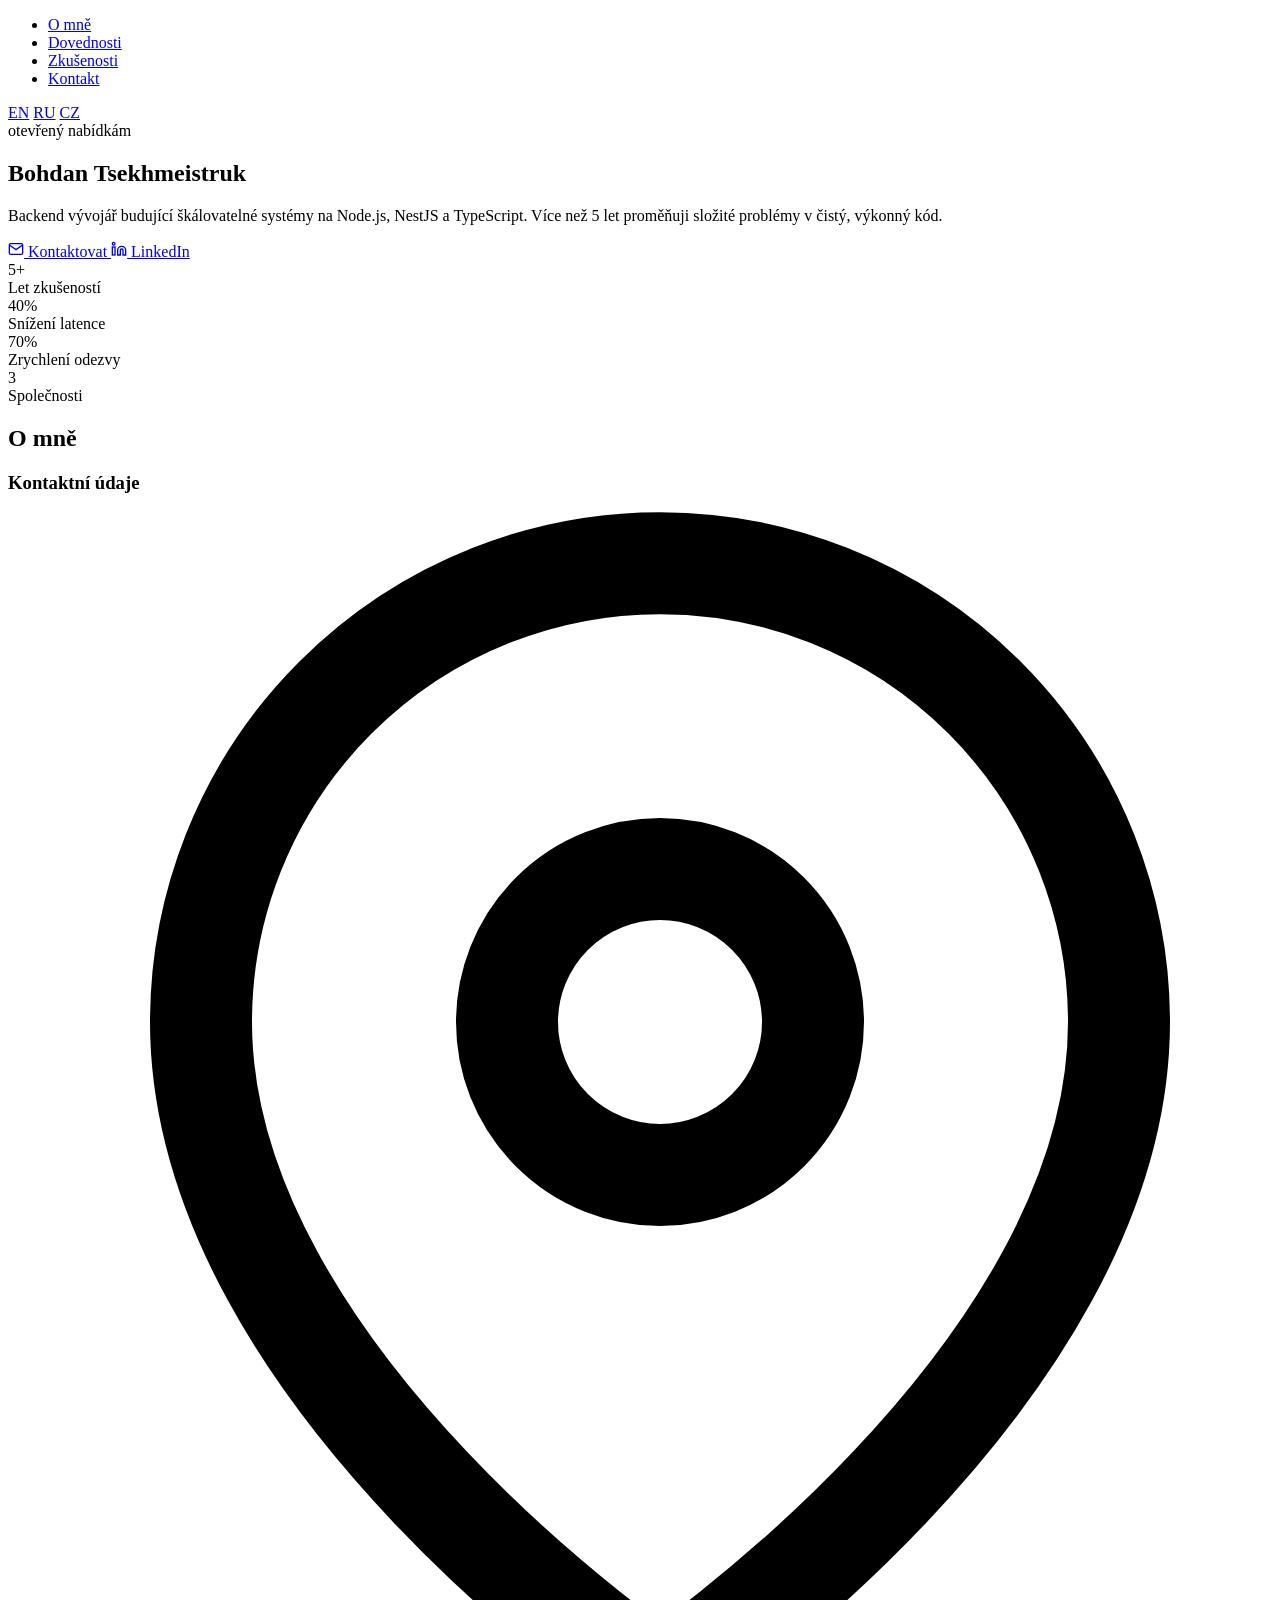
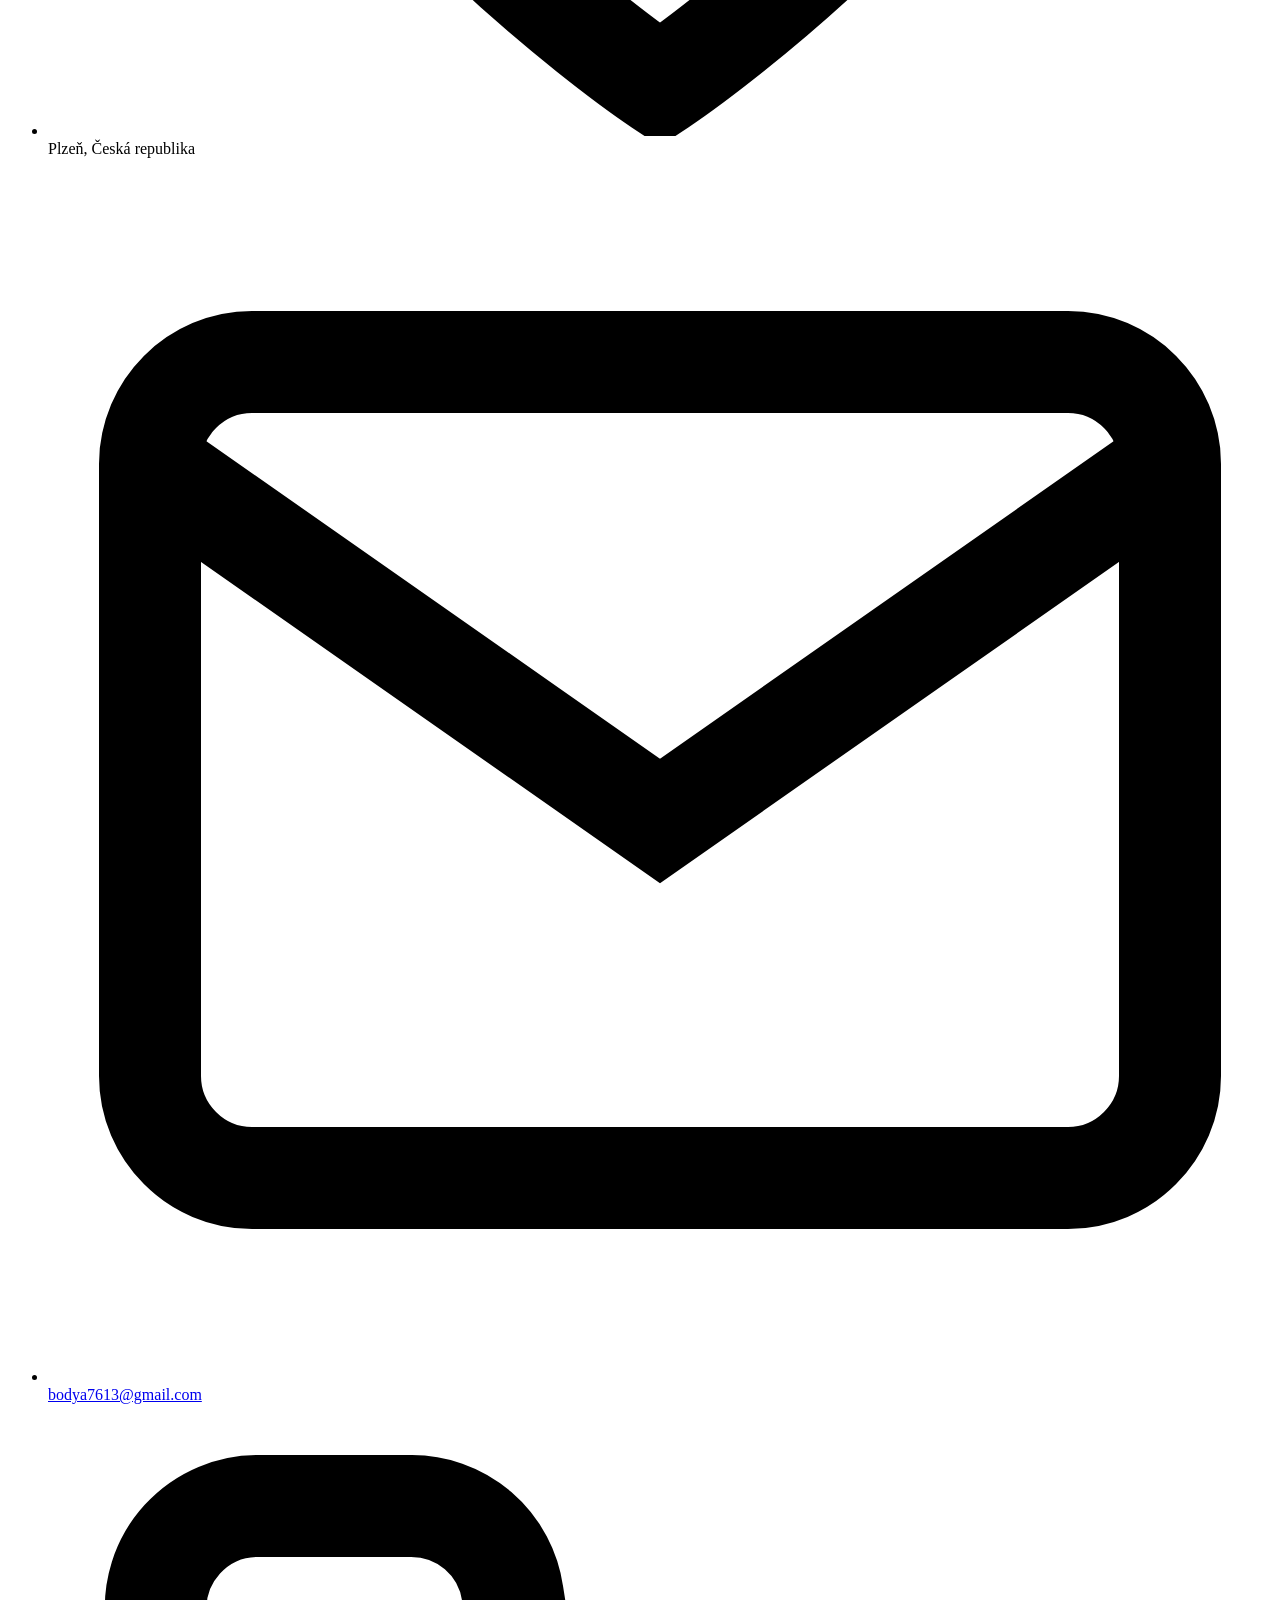
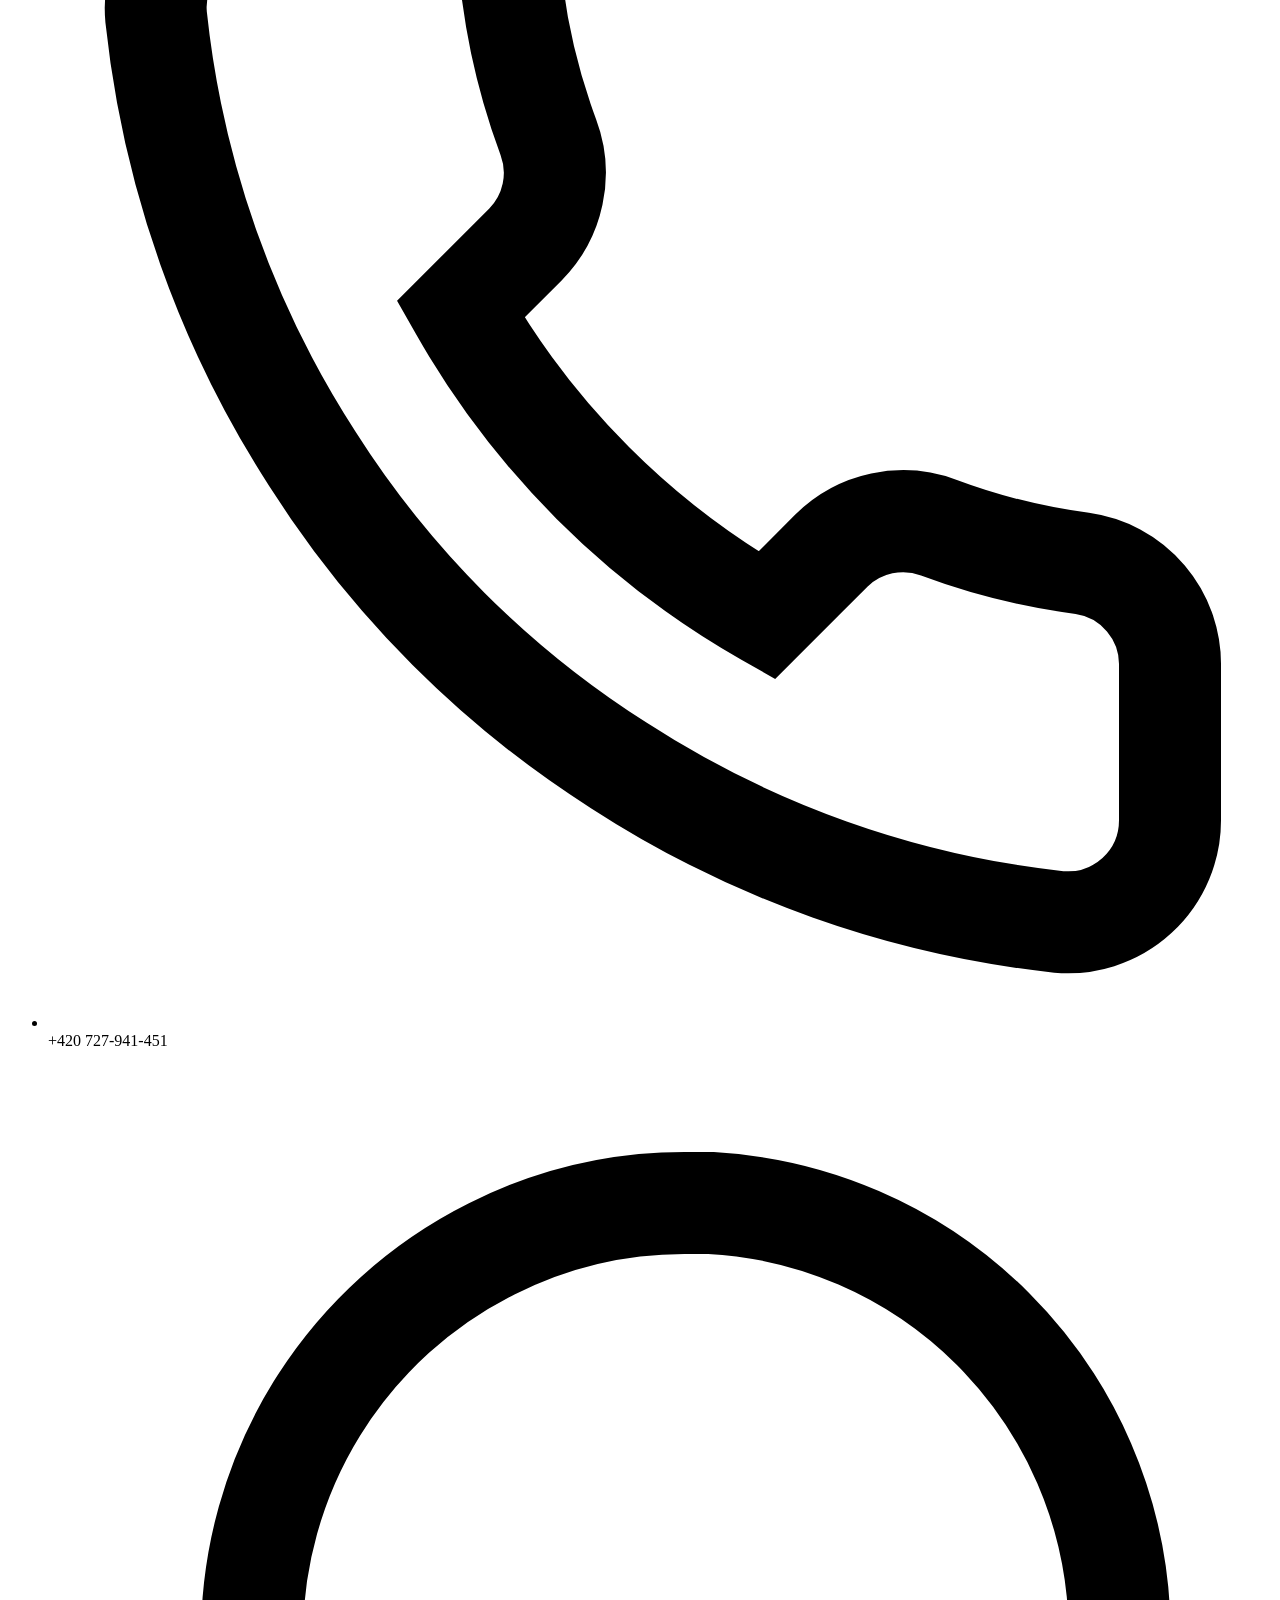
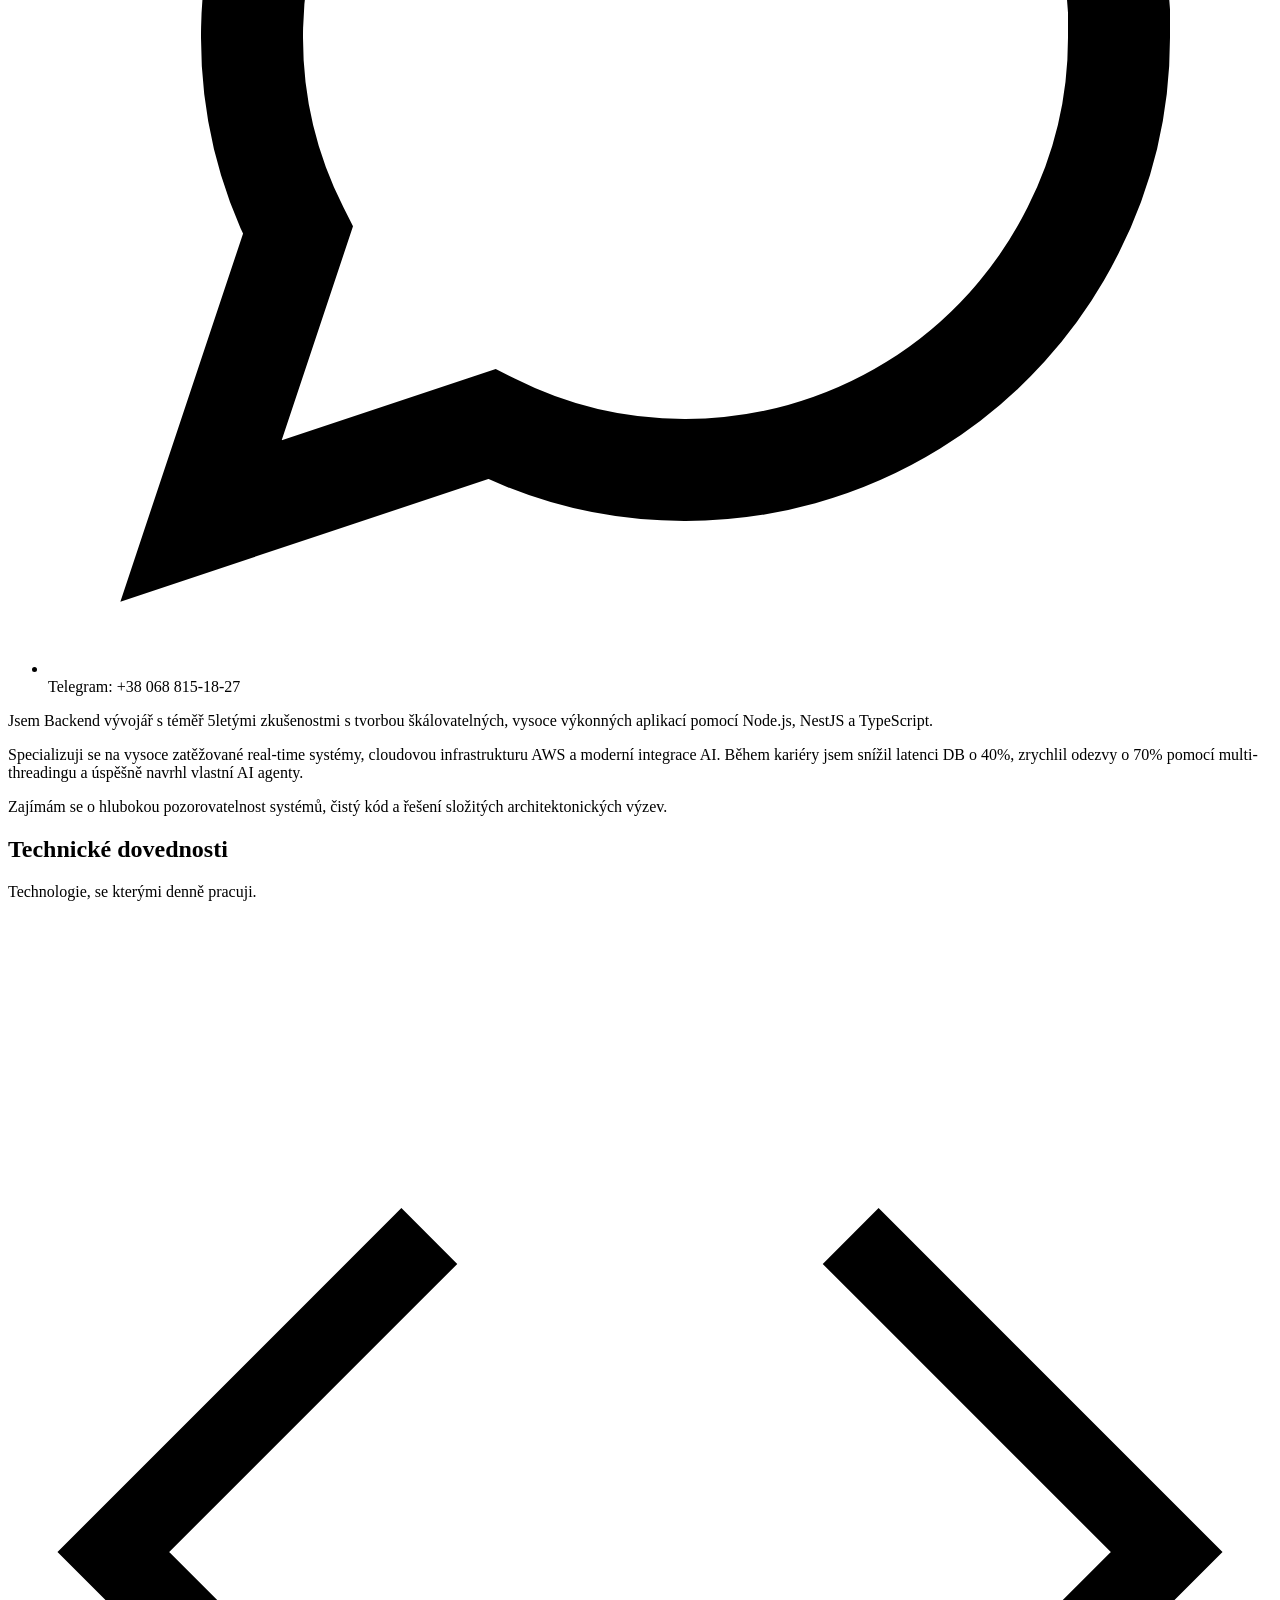
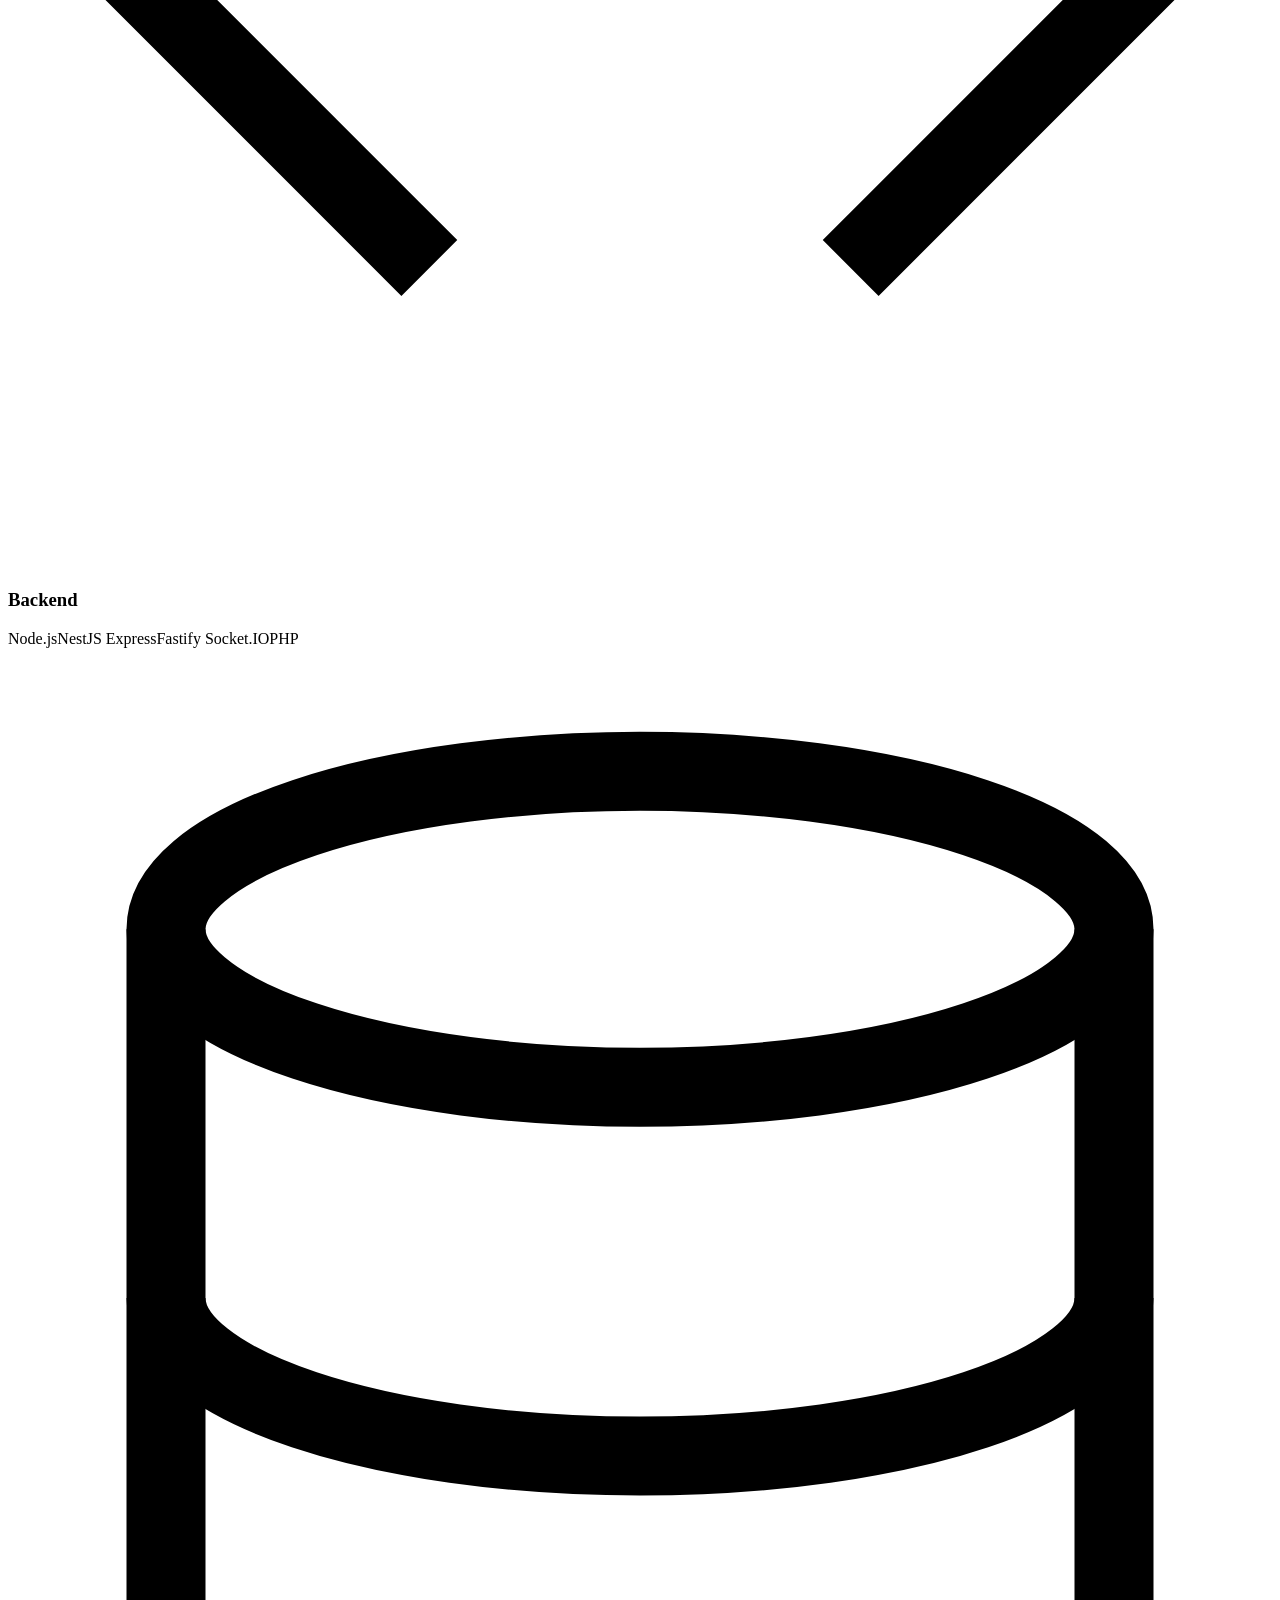
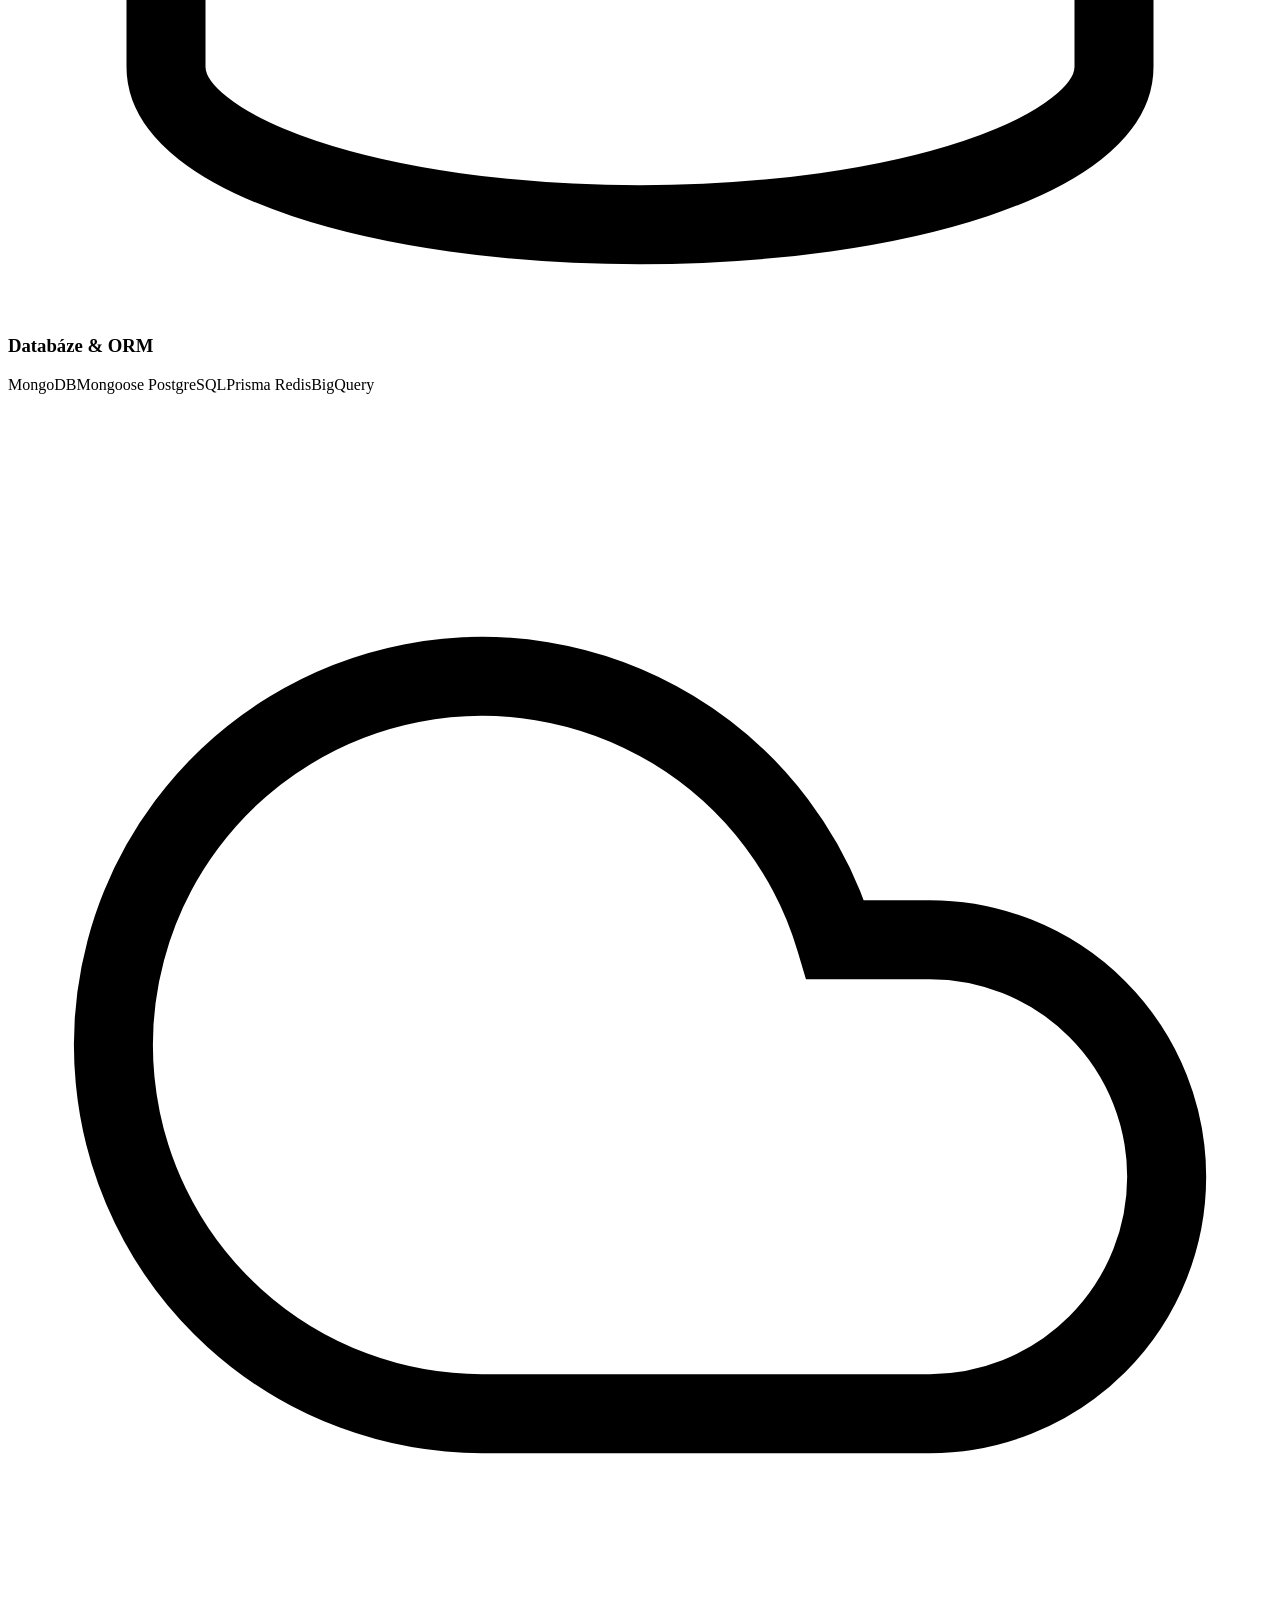
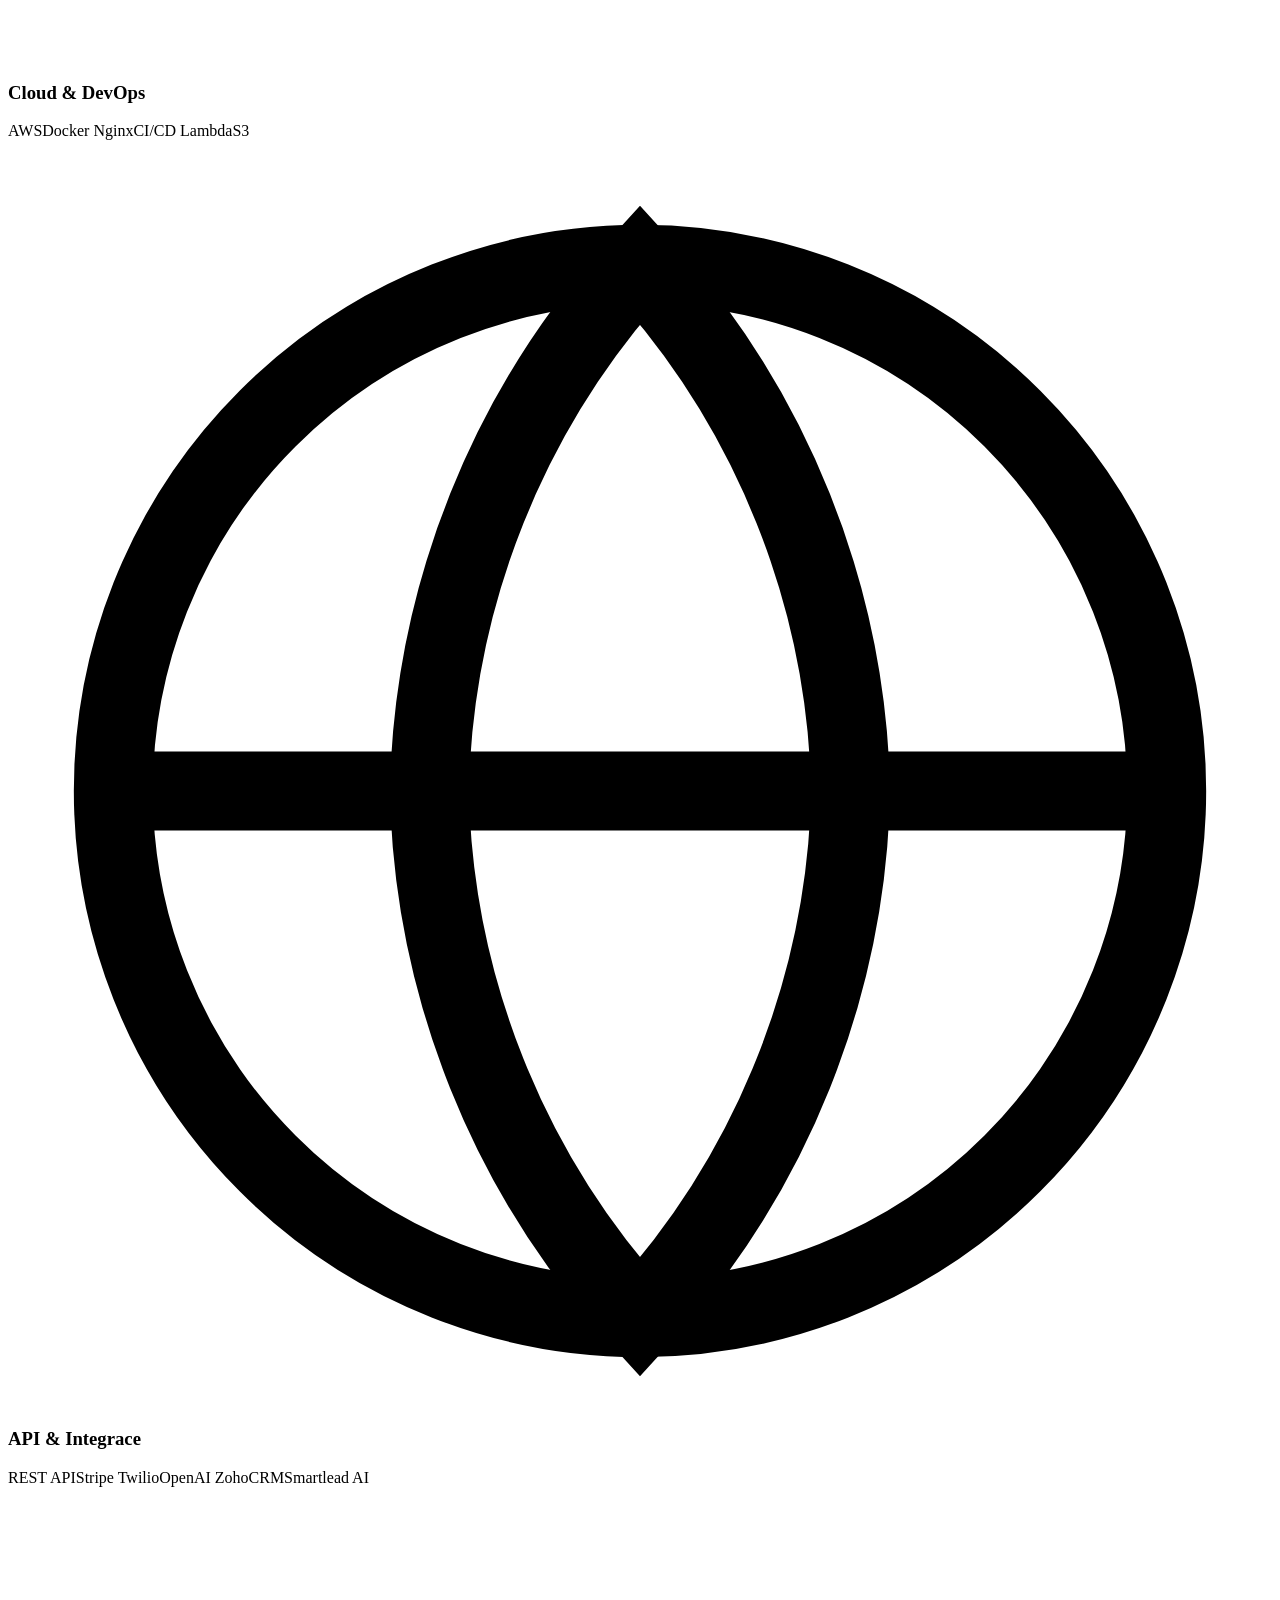
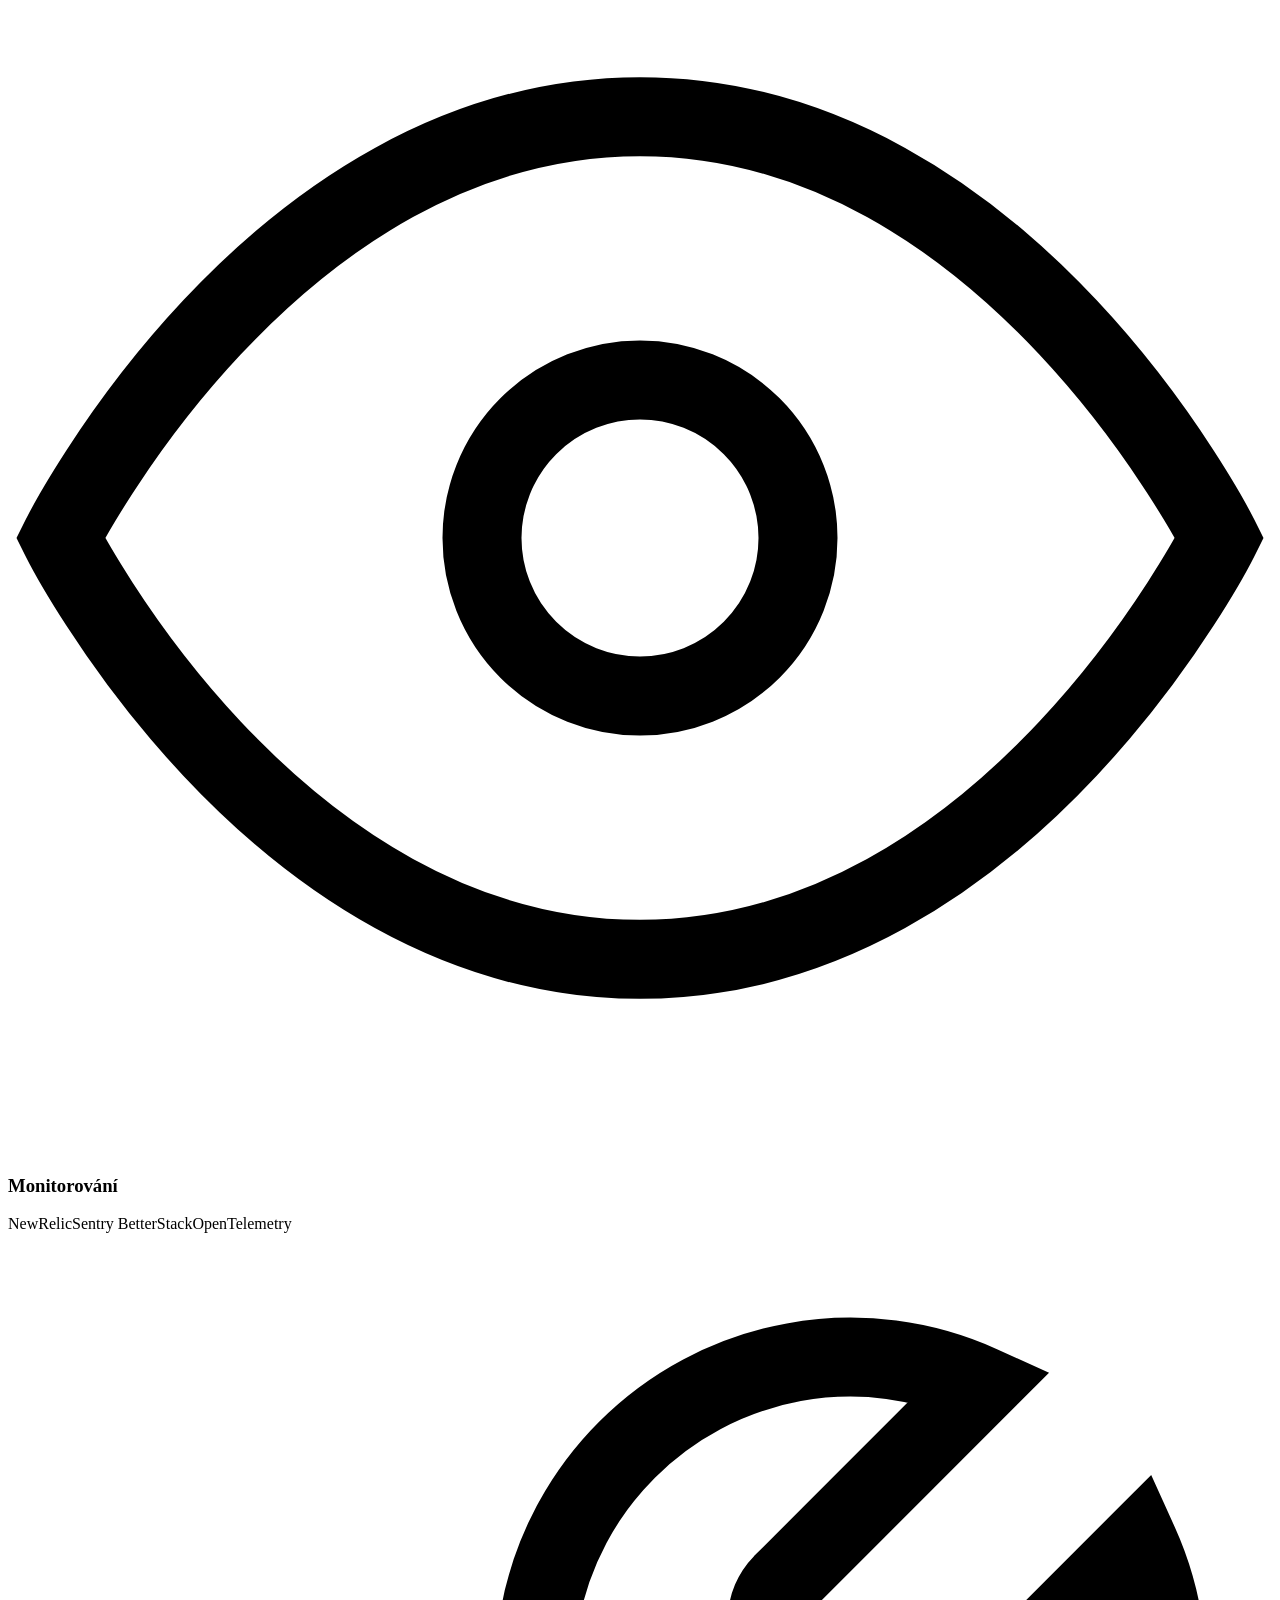
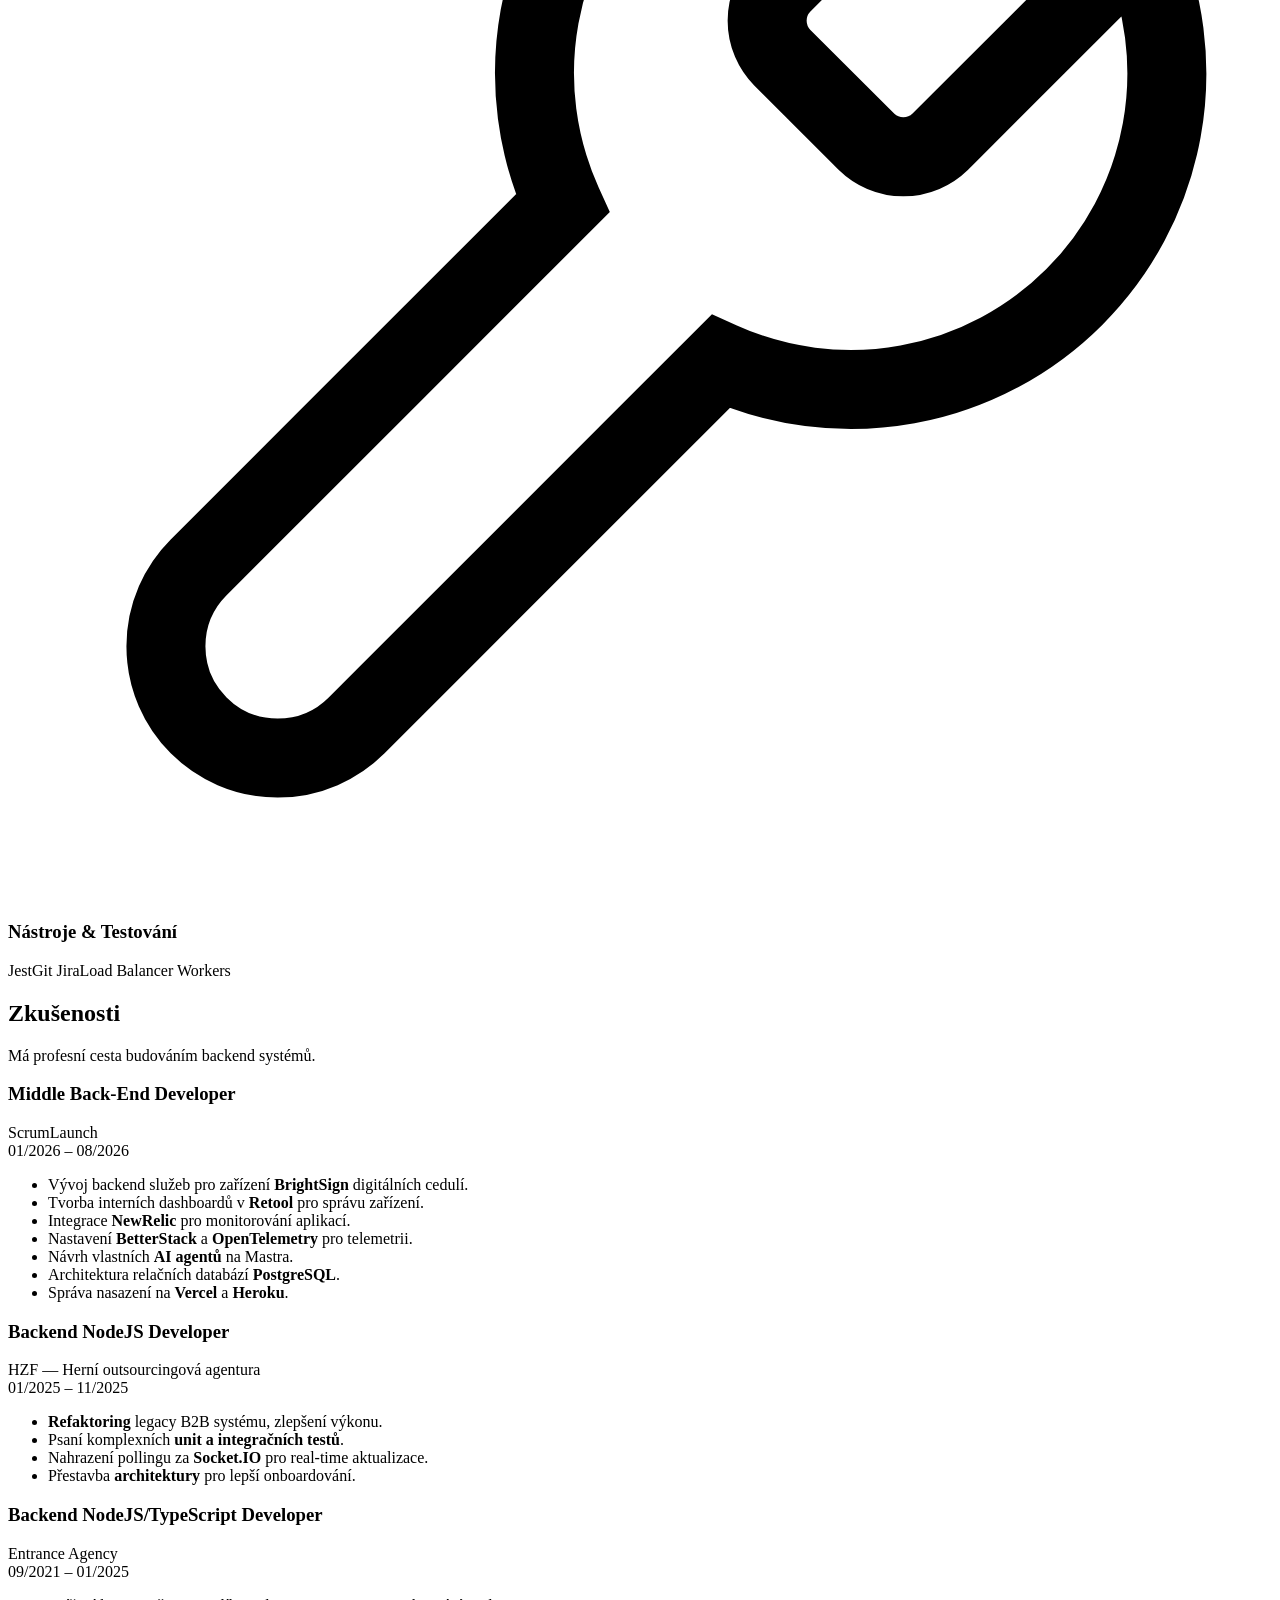
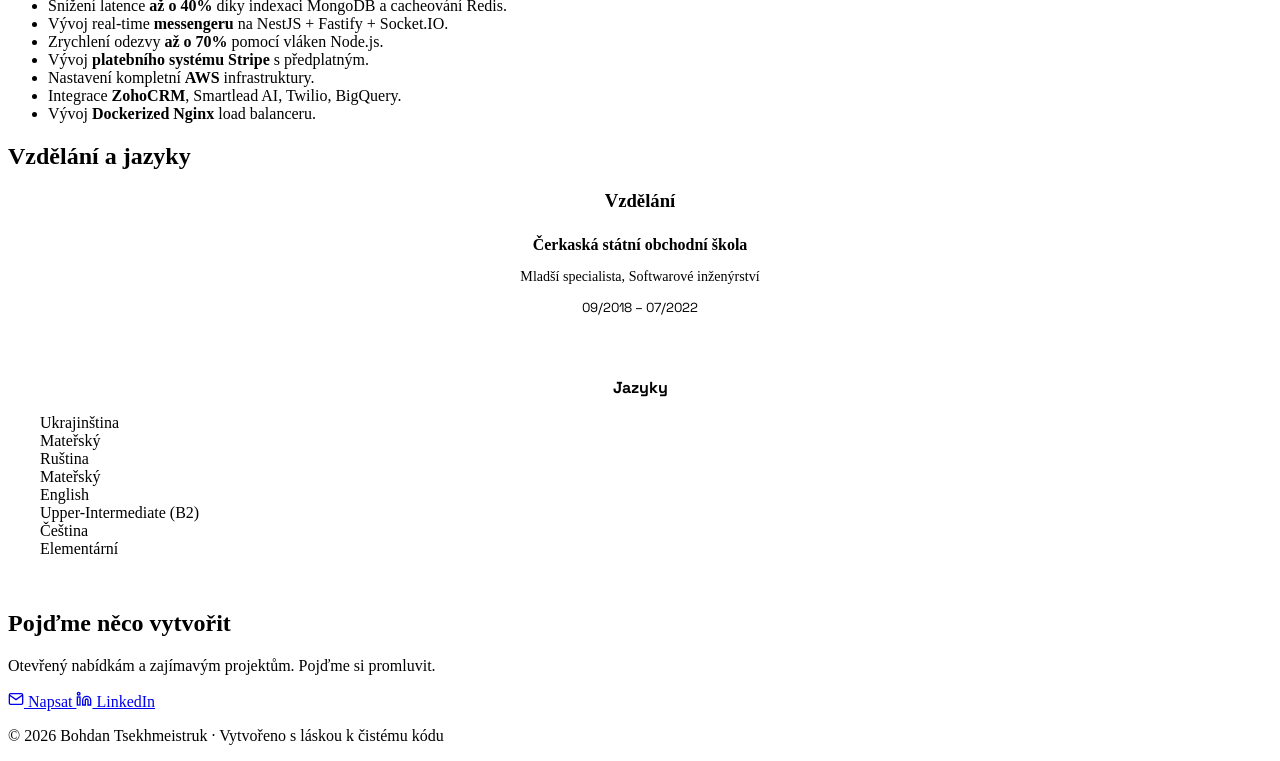
==== cz/index.html @ 456d9052 "Fix CSS path to /portfolio/style.css" ====
<!DOCTYPE html>
<html lang="cs">
<head>
  <meta charset="UTF-8">
  <meta name="viewport" content="width=device-width, initial-scale=1.0">
  <title>Bohdan Tsekhmeistruk — Backend vývojář | Node.js, NestJS, TypeScript</title>
  <meta name="description" content="Backend vývojář s více než 5 lety zkušeností v Node.js, NestJS, TypeScript. Škálovatelné výkonné aplikace. Portfolio Bohdana Tsekhmeistruka.">
  <meta name="keywords" content="backend developer, backend разработчик, разработчик, бэкэнд разработчик, backend vývojář, node.js vývojář, nestjs vývojář, typescript vývojář, software engineer, backend portfolio, nodejs backend developer, nestjs backend developer">
  <meta name="author" content="Bohdan Tsekhmeistruk">
  <meta name="robots" content="index, follow, max-snippet:-1, max-image-preview:large, max-video-preview:-1">
  <link rel="canonical" href="https://bohdan-tsekhmeistruk.github.io/portfolio/cz/">

  <!-- Open Graph -->
  <meta property="og:type" content="website">
  <meta property="og:title" content="Bohdan Tsekhmeistruk — Backend vývojář">
  <meta property="og:description" content="Backend vývojář s více než 5 lety zkušeností v Node.js, NestJS, TypeScript. Škálovatelné výkonné aplikace.">
  <meta property="og:url" content="https://bohdan-tsekhmeistruk.github.io/portfolio/cz/">
  <meta property="og:locale" content="cs_CZ">
  <meta property="og:site_name" content="Bohdan Tsekhmeistruk — Portfolio">

  <!-- Twitter Card -->
  <meta name="twitter:card" content="summary_large_image">
  <meta name="twitter:title" content="Bohdan Tsekhmeistruk — Backend vývojář">
  <meta name="twitter:description" content="Backend vývojář s více než 5 lety zkušeností v Node.js, NestJS, TypeScript.">

  <!-- Hreflang -->
  <link rel="alternate" hreflang="en" href="https://bohdan-tsekhmeistruk.github.io/portfolio/en/">
  <link rel="alternate" hreflang="ru" href="https://bohdan-tsekhmeistruk.github.io/portfolio/ru/">
  <link rel="alternate" hreflang="cs" href="https://bohdan-tsekhmeistruk.github.io/portfolio/cz/">
  <link rel="alternate" hreflang="x-default" href="https://bohdan-tsekhmeistruk.github.io/portfolio/en/">

  <!-- Structured Data -->
  <script type="application/ld+json">
  {
    "@context": "https://schema.org",
    "@type": "Person",
    "name": "Bohdan Tsekhmeistruk",
    "jobTitle": "Backend vývojář",
    "description": "Backend vývojář s více než 5 lety zkušeností v Node.js, NestJS, TypeScript. Škálovatelné výkonné aplikace.",
    "url": "https://bohdan-tsekhmeistruk.github.io/portfolio/cz/",
    "email": "bodya7613@gmail.com",
    "telephone": "+420-727-941-451",
    "address": {
      "@type": "PostalAddress",
      "addressLocality": "Plzeň",
      "addressCountry": "CZ"
    },
    "knowsAbout": ["Node.js", "NestJS", "TypeScript", "JavaScript", "MongoDB", "PostgreSQL", "Redis", "AWS", "Docker", "REST API", "Socket.IO", "Express.js", "Fastify", "Prisma", "Backend Development", "Software Engineering"],
    "sameAs": ["https://linkedin.com/in/bohdan-tsekhmeistruk"]
  }
  </script>
  <link rel="preconnect" href="https://fonts.googleapis.com">
  <link href="https://fonts.googleapis.com/css2?family=Inter:wght@400;500;600;700&family=Space+Grotesk:wght@500;600;700&display=swap" rel="stylesheet">
  <link rel="stylesheet" href="/portfolio/style.css">
</head>
<body>

  <div class="blob blob-1"></div>
  <div class="blob blob-2"></div>
  <div class="blob blob-3"></div>

  <header class="header">
    <div class="nav-right">
      <ul class="nav-links">
        <li><a href="#about">O mně</a></li>
        <li><a href="#skills">Dovednosti</a></li>
        <li><a href="#experience">Zkušenosti</a></li>
        <li><a href="#contact">Kontakt</a></li>
      </ul>
      <div class="lang-switch">
        <a href="/en/">EN</a>
        <a href="/ru/">RU</a>
        <a href="/cz/" class="active">CZ</a>
      </div>
    </div>
  </header>

  <section class="hero">
    <div class="hero-content">
      <div class="hero-tag"><span class="dot"></span> otevřený nabídkám</div>
      <h1>Bohdan <span class="accent">Tsekhmeistruk</span></h1>
      <p class="subtitle">Backend vývojář budující škálovatelné systémy na Node.js, NestJS a TypeScript. Více než 5 let proměňuji složité problémy v čistý, výkonný kód.</p>
      <div class="hero-btns">
        <a href="#contact" class="btn btn-primary">
          <svg viewBox="0 0 24 24" fill="none" stroke="currentColor" stroke-width="2" width="16" height="16"><path d="M4 4h16c1.1 0 2 .9 2 2v12c0 1.1-.9 2-2 2H4c-1.1 0-2-.9-2-2V6c0-1.1.9-2 2-2z"/><polyline points="22,6 12,13 2,6"/></svg>
          Kontaktovat
        </a>
        <a href="https://linkedin.com/in/bohdan-tsekhmeistruk" target="_blank" class="btn btn-glass">
          <svg viewBox="0 0 24 24" fill="none" stroke="currentColor" stroke-width="2" width="16" height="16"><path d="M16 8a6 6 0 0 1 6 6v7h-4v-7a2 2 0 0 0-2-2 2 2 0 0 0-2 2v7h-4v-7a6 6 0 0 1 6-6z"/><rect x="2" y="9" width="4" height="12"/><circle cx="4" cy="4" r="2"/></svg>
          LinkedIn
        </a>
      </div>
    </div>
  </section>

  <div class="container">
    <div class="stats-row">
      <div class="stat-card glass">
        <div class="stat-num">5+</div>
        <div class="stat-label">Let zkušeností</div>
      </div>
      <div class="stat-card glass">
        <div class="stat-num">40%</div>
        <div class="stat-label">Snížení latence</div>
      </div>
      <div class="stat-card glass">
        <div class="stat-num">70%</div>
        <div class="stat-label">Zrychlení odezvy</div>
      </div>
      <div class="stat-card glass">
        <div class="stat-num">3</div>
        <div class="stat-label">Společnosti</div>
      </div>
    </div>
  </div>

  <section id="about">
    <div class="container">
      <div class="section-header"><h2>O mně</h2></div>
      <div class="about-grid">
        <div class="about-info glass">
          <h3>Kontaktní údaje</h3>
          <ul class="info-list">
            <li>
              <svg viewBox="0 0 24 24" fill="none" stroke="currentColor" stroke-width="2"><path d="M21 10c0 7-9 13-9 13s-9-6-9-13a9 9 0 0 1 18 0z"/><circle cx="12" cy="10" r="3"/></svg>
              Plzeň, Česká republika
            </li>
            <li>
              <svg viewBox="0 0 24 24" fill="none" stroke="currentColor" stroke-width="2"><path d="M4 4h16c1.1 0 2 .9 2 2v12c0 1.1-.9 2-2 2H4c-1.1 0-2-.9-2-2V6c0-1.1.9-2 2-2z"/><polyline points="22,6 12,13 2,6"/></svg>
              <a href="mailto:bodya7613@gmail.com">bodya7613@gmail.com</a>
            </li>
            <li>
              <svg viewBox="0 0 24 24" fill="none" stroke="currentColor" stroke-width="2"><path d="M22 16.92v3a2 2 0 0 1-2.18 2 19.79 19.79 0 0 1-8.63-3.07 19.5 19.5 0 0 1-6-6 19.79 19.79 0 0 1-3.07-8.67A2 2 0 0 1 4.11 2h3a2 2 0 0 1 2 1.72c.127.96.361 1.903.7 2.81a2 2 0 0 1-.45 2.11L8.09 9.91a16 16 0 0 0 6 6l1.27-1.27a2 2 0 0 1 2.11-.45c.907.339 1.85.573 2.81.7A2 2 0 0 1 22 16.92z"/></svg>
              +420 727-941-451
            </li>
            <li>
              <svg viewBox="0 0 24 24" fill="none" stroke="currentColor" stroke-width="2"><path d="M21 11.5a8.38 8.38 0 0 1-.9 3.8 8.5 8.5 0 0 1-7.6 4.7 8.38 8.38 0 0 1-3.8-.9L3 21l1.9-5.7a8.38 8.38 0 0 1-.9-3.8 8.5 8.5 0 0 1 4.7-7.6 8.38 8.38 0 0 1 3.8-.9h.5a8.48 8.48 0 0 1 8 8v.5z"/></svg>
              Telegram: +38 068 815-18-27
            </li>
          </ul>
        </div>
        <div class="about-text glass">
          <p>Jsem <span class="highlight">Backend vývojář</span> s téměř 5letými zkušenostmi s tvorbou škálovatelných, vysoce výkonných aplikací pomocí <span class="highlight">Node.js</span>, <span class="highlight">NestJS</span> a <span class="highlight">TypeScript</span>.</p>
          <p>Specializuji se na vysoce zatěžované real-time systémy, cloudovou infrastrukturu AWS a moderní integrace AI. Během kariéry jsem snížil latenci DB o 40%, zrychlil odezvy o 70% pomocí multi-threadingu a úspěšně navrhl vlastní AI agenty.</p>
          <p>Zajímám se o hlubokou pozorovatelnost systémů, čistý kód a řešení složitých architektonických výzev.</p>
        </div>
      </div>
    </div>
  </section>

  <section id="skills">
    <div class="container">
      <div class="section-header">
        <h2>Technické dovednosti</h2>
        <p>Technologie, se kterými denně pracuji.</p>
      </div>
      <div class="skills-grid">
        <div class="skill-group glass">
          <h3><svg viewBox="0 0 24 24" fill="none" stroke="currentColor" stroke-width="1.5"><polyline points="16 18 22 12 16 6"/><polyline points="8 6 2 12 8 18"/></svg> Backend</h3>
          <div class="skill-tags">
            <span class="skill-tag">Node.js</span><span class="skill-tag">NestJS</span>
            <span class="skill-tag">Express</span><span class="skill-tag">Fastify</span>
            <span class="skill-tag">Socket.IO</span><span class="skill-tag">PHP</span>
          </div>
        </div>
        <div class="skill-group glass">
          <h3><svg viewBox="0 0 24 24" fill="none" stroke="currentColor" stroke-width="1.5"><ellipse cx="12" cy="5" rx="9" ry="3"/><path d="M21 12c0 1.66-4 3-9 3s-9-1.34-9-3"/><path d="M3 5v14c0 1.66 4 3 9 3s9-1.34 9-3V5"/></svg> Databáze & ORM</h3>
          <div class="skill-tags">
            <span class="skill-tag">MongoDB</span><span class="skill-tag">Mongoose</span>
            <span class="skill-tag">PostgreSQL</span><span class="skill-tag">Prisma</span>
            <span class="skill-tag">Redis</span><span class="skill-tag">BigQuery</span>
          </div>
        </div>
        <div class="skill-group glass">
          <h3><svg viewBox="0 0 24 24" fill="none" stroke="currentColor" stroke-width="1.5"><path d="M17.5 19H9a7 7 0 1 1 6.71-9h1.79a4.5 4.5 0 1 1 0 9z"/></svg> Cloud & DevOps</h3>
          <div class="skill-tags">
            <span class="skill-tag">AWS</span><span class="skill-tag">Docker</span>
            <span class="skill-tag">Nginx</span><span class="skill-tag">CI/CD</span>
            <span class="skill-tag">Lambda</span><span class="skill-tag">S3</span>
          </div>
        </div>
        <div class="skill-group glass">
          <h3><svg viewBox="0 0 24 24" fill="none" stroke="currentColor" stroke-width="1.5"><circle cx="12" cy="12" r="10"/><line x1="2" y1="12" x2="22" y2="12"/><path d="M12 2a15.3 15.3 0 0 1 4 10 15.3 15.3 0 0 1-4 10 15.3 15.3 0 0 1-4-10 15.3 15.3 0 0 1 4-10z"/></svg> API & Integrace</h3>
          <div class="skill-tags">
            <span class="skill-tag">REST API</span><span class="skill-tag">Stripe</span>
            <span class="skill-tag">Twilio</span><span class="skill-tag">OpenAI</span>
            <span class="skill-tag">ZohoCRM</span><span class="skill-tag">Smartlead AI</span>
          </div>
        </div>
        <div class="skill-group glass">
          <h3><svg viewBox="0 0 24 24" fill="none" stroke="currentColor" stroke-width="1.5"><path d="M1 12s4-8 11-8 11 8 11 8-4 8-11 8-11-8-11-8z"/><circle cx="12" cy="12" r="3"/></svg> Monitorování</h3>
          <div class="skill-tags">
            <span class="skill-tag">NewRelic</span><span class="skill-tag">Sentry</span>
            <span class="skill-tag">BetterStack</span><span class="skill-tag">OpenTelemetry</span>
          </div>
        </div>
        <div class="skill-group glass">
          <h3><svg viewBox="0 0 24 24" fill="none" stroke="currentColor" stroke-width="1.5"><path d="M14.7 6.3a1 1 0 0 0 0 1.4l1.6 1.6a1 1 0 0 0 1.4 0l3.77-3.77a6 6 0 0 1-7.94 7.94l-6.91 6.91a2.12 2.12 0 0 1-3-3l6.91-6.91a6 6 0 0 1 7.94-7.94l-3.76 3.76z"/></svg> Nástroje & Testování</h3>
          <div class="skill-tags">
            <span class="skill-tag">Jest</span><span class="skill-tag">Git</span>
            <span class="skill-tag">Jira</span><span class="skill-tag">Load Balancer</span>
            <span class="skill-tag">Workers</span>
          </div>
        </div>
      </div>
    </div>
  </section>

  <section id="experience">
    <div class="container">
      <div class="section-header">
        <h2>Zkušenosti</h2>
        <p>Má profesní cesta budováním backend systémů.</p>
      </div>
      <div class="timeline">
        <div class="timeline-item glass">
          <div class="timeline-header">
            <div><h3>Middle Back-End Developer</h3><div class="company">ScrumLaunch</div></div>
            <span class="period">01/2026 – 08/2026</span>
          </div>
          <ul>
            <li>Vývoj backend služeb pro zařízení <strong>BrightSign</strong> digitálních cedulí.</li>
            <li>Tvorba interních dashboardů v <strong>Retool</strong> pro správu zařízení.</li>
            <li>Integrace <strong>NewRelic</strong> pro monitorování aplikací.</li>
            <li>Nastavení <strong>BetterStack</strong> a <strong>OpenTelemetry</strong> pro telemetrii.</li>
            <li>Návrh vlastních <strong>AI agentů</strong> na Mastra.</li>
            <li>Architektura relačních databází <strong>PostgreSQL</strong>.</li>
            <li>Správa nasazení na <strong>Vercel</strong> a <strong>Heroku</strong>.</li>
          </ul>
        </div>
        <div class="timeline-item glass">
          <div class="timeline-header">
            <div><h3>Backend NodeJS Developer</h3><div class="company">HZF — Herní outsourcingová agentura</div></div>
            <span class="period">01/2025 – 11/2025</span>
          </div>
          <ul>
            <li><strong>Refaktoring</strong> legacy B2B systému, zlepšení výkonu.</li>
            <li>Psaní komplexních <strong>unit a integračních testů</strong>.</li>
            <li>Nahrazení pollingu za <strong>Socket.IO</strong> pro real-time aktualizace.</li>
            <li>Přestavba <strong>architektury</strong> pro lepší onboardování.</li>
          </ul>
        </div>
        <div class="timeline-item glass">
          <div class="timeline-header">
            <div><h3>Backend NodeJS/TypeScript Developer</h3><div class="company">Entrance Agency</div></div>
            <span class="period">09/2021 – 01/2025</span>
          </div>
          <ul>
            <li>Snížení latence <strong>až o 40%</strong> díky indexaci MongoDB a cacheování Redis.</li>
            <li>Vývoj real-time <strong>messengeru</strong> na NestJS + Fastify + Socket.IO.</li>
            <li>Zrychlení odezvy <strong>až o 70%</strong> pomocí vláken Node.js.</li>
            <li>Vývoj <strong>platebního systému Stripe</strong> s předplatným.</li>
            <li>Nastavení kompletní <strong>AWS</strong> infrastruktury.</li>
            <li>Integrace <strong>ZohoCRM</strong>, Smartlead AI, Twilio, BigQuery.</li>
            <li>Vývoj <strong>Dockerized Nginx</strong> load balanceru.</li>
          </ul>
        </div>
      </div>
    </div>
  </section>

  <section id="education">
    <div class="container">
      <div class="section-header"><h2>Vzdělání a jazyky</h2></div>
      <div class="about-grid">
        <div class="about-info glass" style="text-align:center">
          <h3 style="margin-bottom:1.5rem">Vzdělání</h3>
          <p style="font-weight:600; margin-bottom:0.3rem">Čerkaská státní obchodní škola</p>
          <p style="font-size:0.88rem; color:var(--fg-muted)">Mladší specialista, Softwarové inženýrství</p>
          <p style="font-size:0.82rem; color:var(--accent); font-family:'Space Grotesk',monospace; margin-top:0.5rem">09/2018 – 07/2022</p>
        </div>
        <div class="glass" style="padding:2rem">
          <h3 style="font-family:'Space Grotesk',sans-serif; font-size:1rem; margin-bottom:1rem; text-align:center">Jazyky</h3>
          <div class="lang-grid">
            <div class="lang-card"><div class="lang-name">Ukrajinština</div><div class="lang-level">Mateřský</div><div class="lang-bar"><div class="lang-bar-fill" style="width:100%"></div></div></div>
            <div class="lang-card"><div class="lang-name">Ruština</div><div class="lang-level">Mateřský</div><div class="lang-bar"><div class="lang-bar-fill" style="width:100%"></div></div></div>
            <div class="lang-card"><div class="lang-name">English</div><div class="lang-level">Upper-Intermediate (B2)</div><div class="lang-bar"><div class="lang-bar-fill" style="width:75%"></div></div></div>
            <div class="lang-card"><div class="lang-name">Čeština</div><div class="lang-level">Elementární</div><div class="lang-bar"><div class="lang-bar-fill" style="width:30%"></div></div></div>
          </div>
        </div>
      </div>
    </div>
  </section>

  <section id="contact" class="cta-section">
    <div class="cta-box glass">
      <h2>Pojďme něco vytvořit</h2>
      <p>Otevřený nabídkám a zajímavým projektům. Pojďme si promluvit.</p>
      <div class="cta-btns">
        <a href="mailto:bodya7613@gmail.com" class="btn btn-primary">
          <svg viewBox="0 0 24 24" fill="none" stroke="currentColor" stroke-width="2" width="16" height="16"><path d="M4 4h16c1.1 0 2 .9 2 2v12c0 1.1-.9 2-2 2H4c-1.1 0-2-.9-2-2V6c0-1.1.9-2 2-2z"/><polyline points="22,6 12,13 2,6"/></svg>
          Napsat
        </a>
        <a href="https://linkedin.com/in/bohdan-tsekhmeistruk" target="_blank" class="btn btn-accent">
          <svg viewBox="0 0 24 24" fill="none" stroke="currentColor" stroke-width="2" width="16" height="16"><path d="M16 8a6 6 0 0 1 6 6v7h-4v-7a2 2 0 0 0-2-2 2 2 0 0 0-2 2v7h-4v-7a6 6 0 0 1 6-6z"/><rect x="2" y="9" width="4" height="12"/><circle cx="4" cy="4" r="2"/></svg>
          LinkedIn
        </a>
      </div>
    </div>
  </section>

  <footer><p>© 2026 Bohdan Tsekhmeistruk · Vytvořeno s láskou k čistému kódu</p></footer>


</body>
</html>
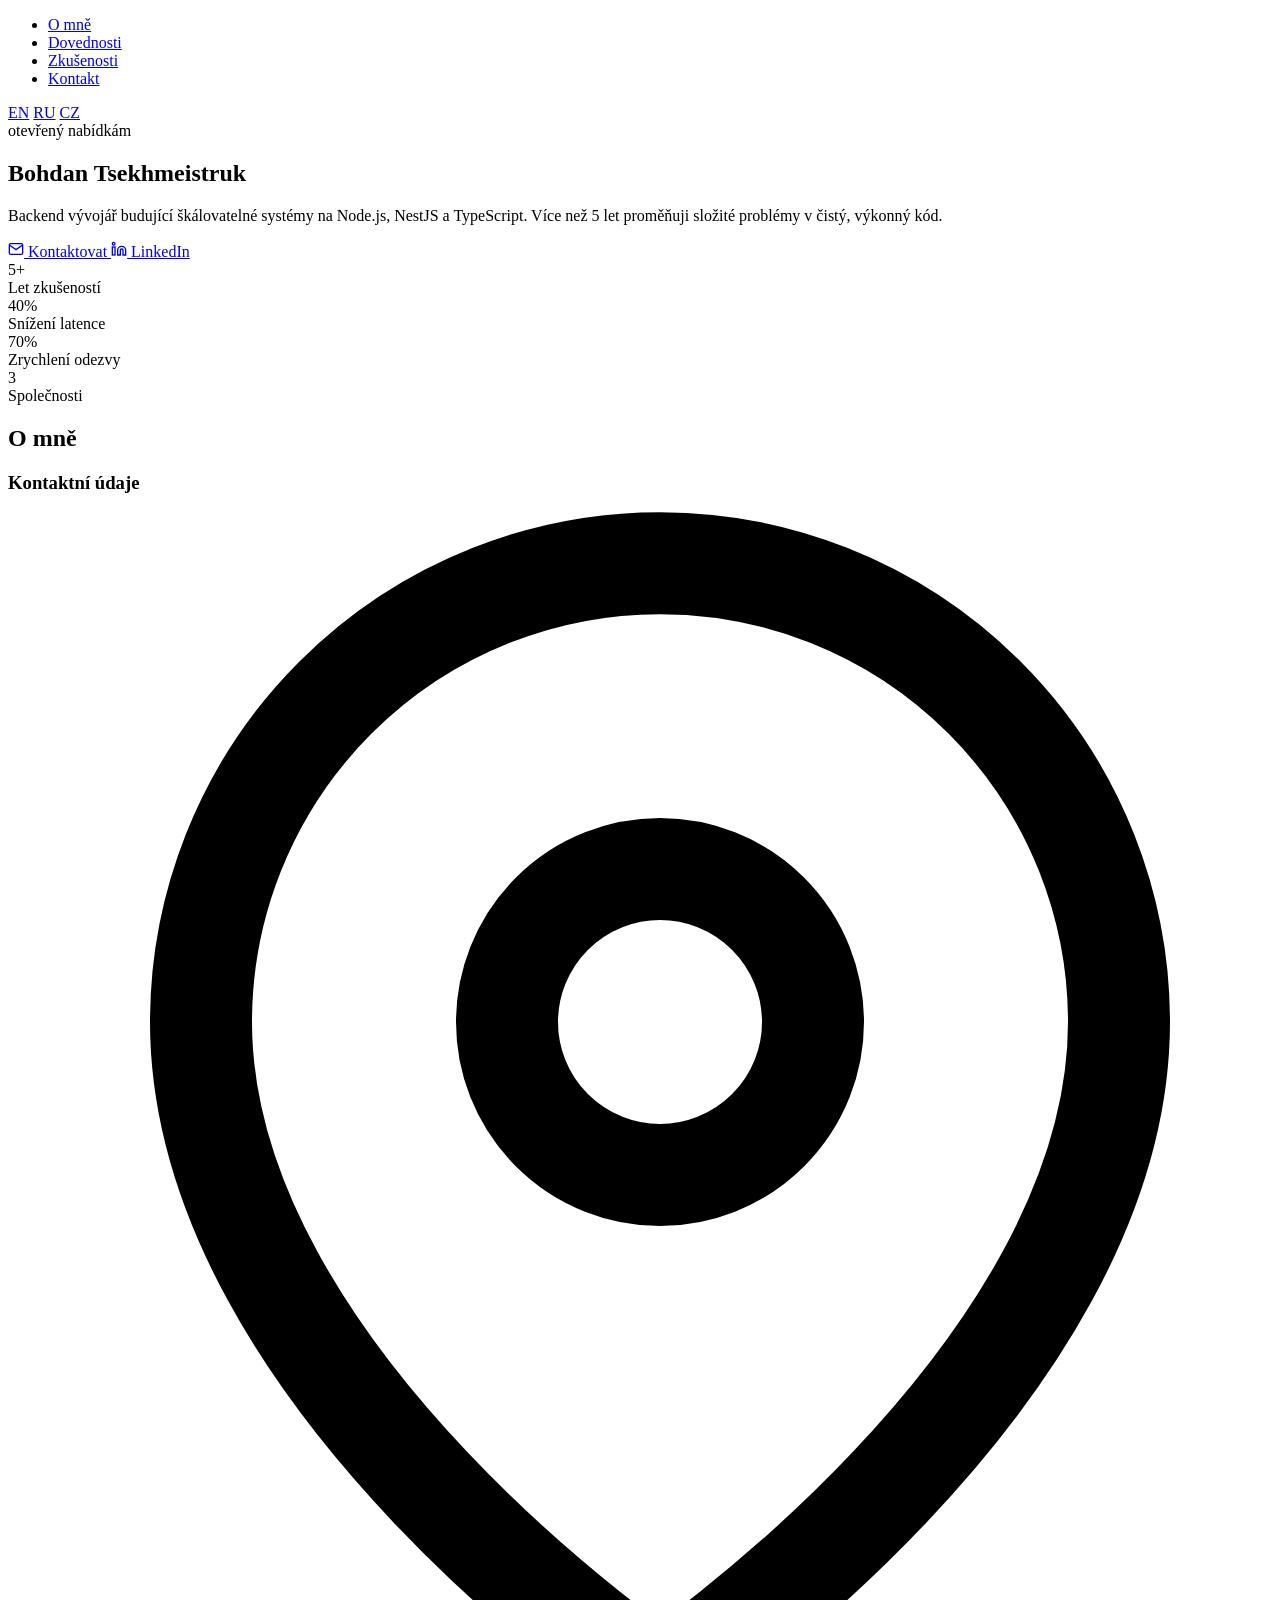
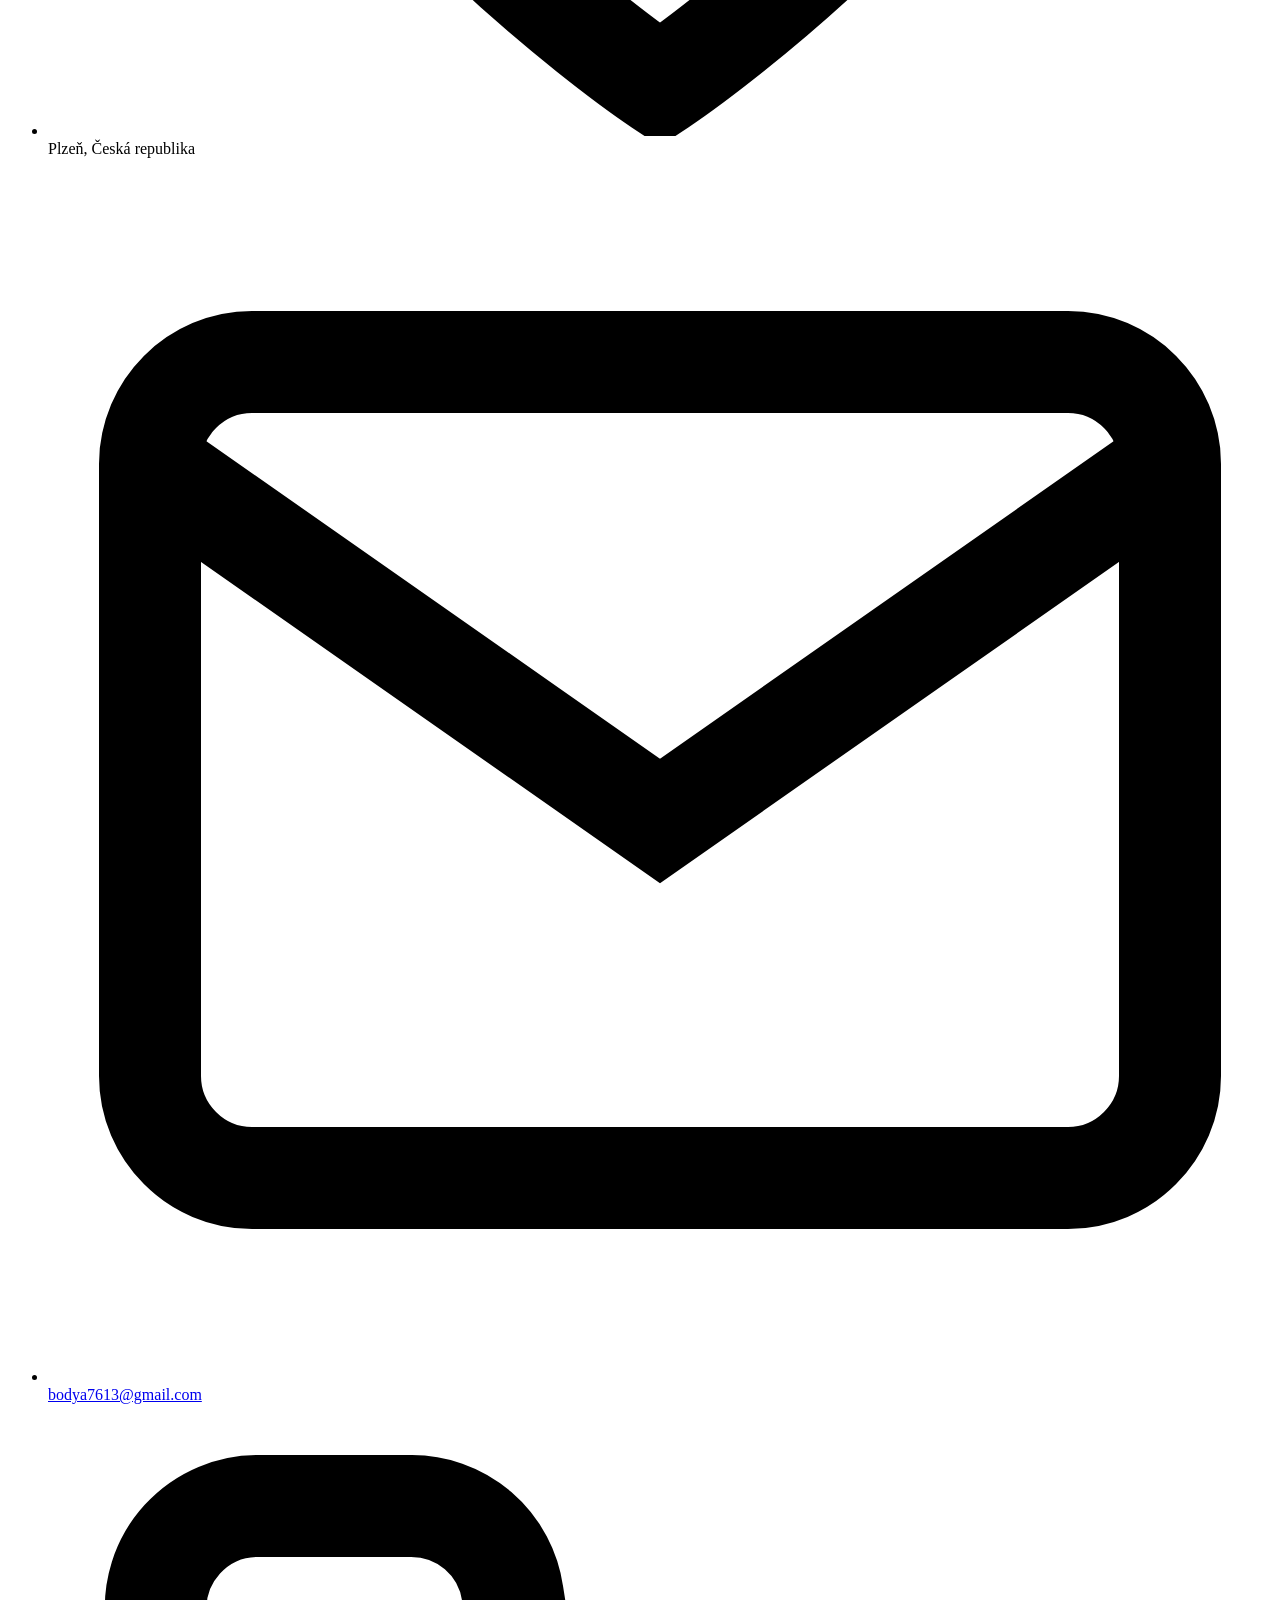
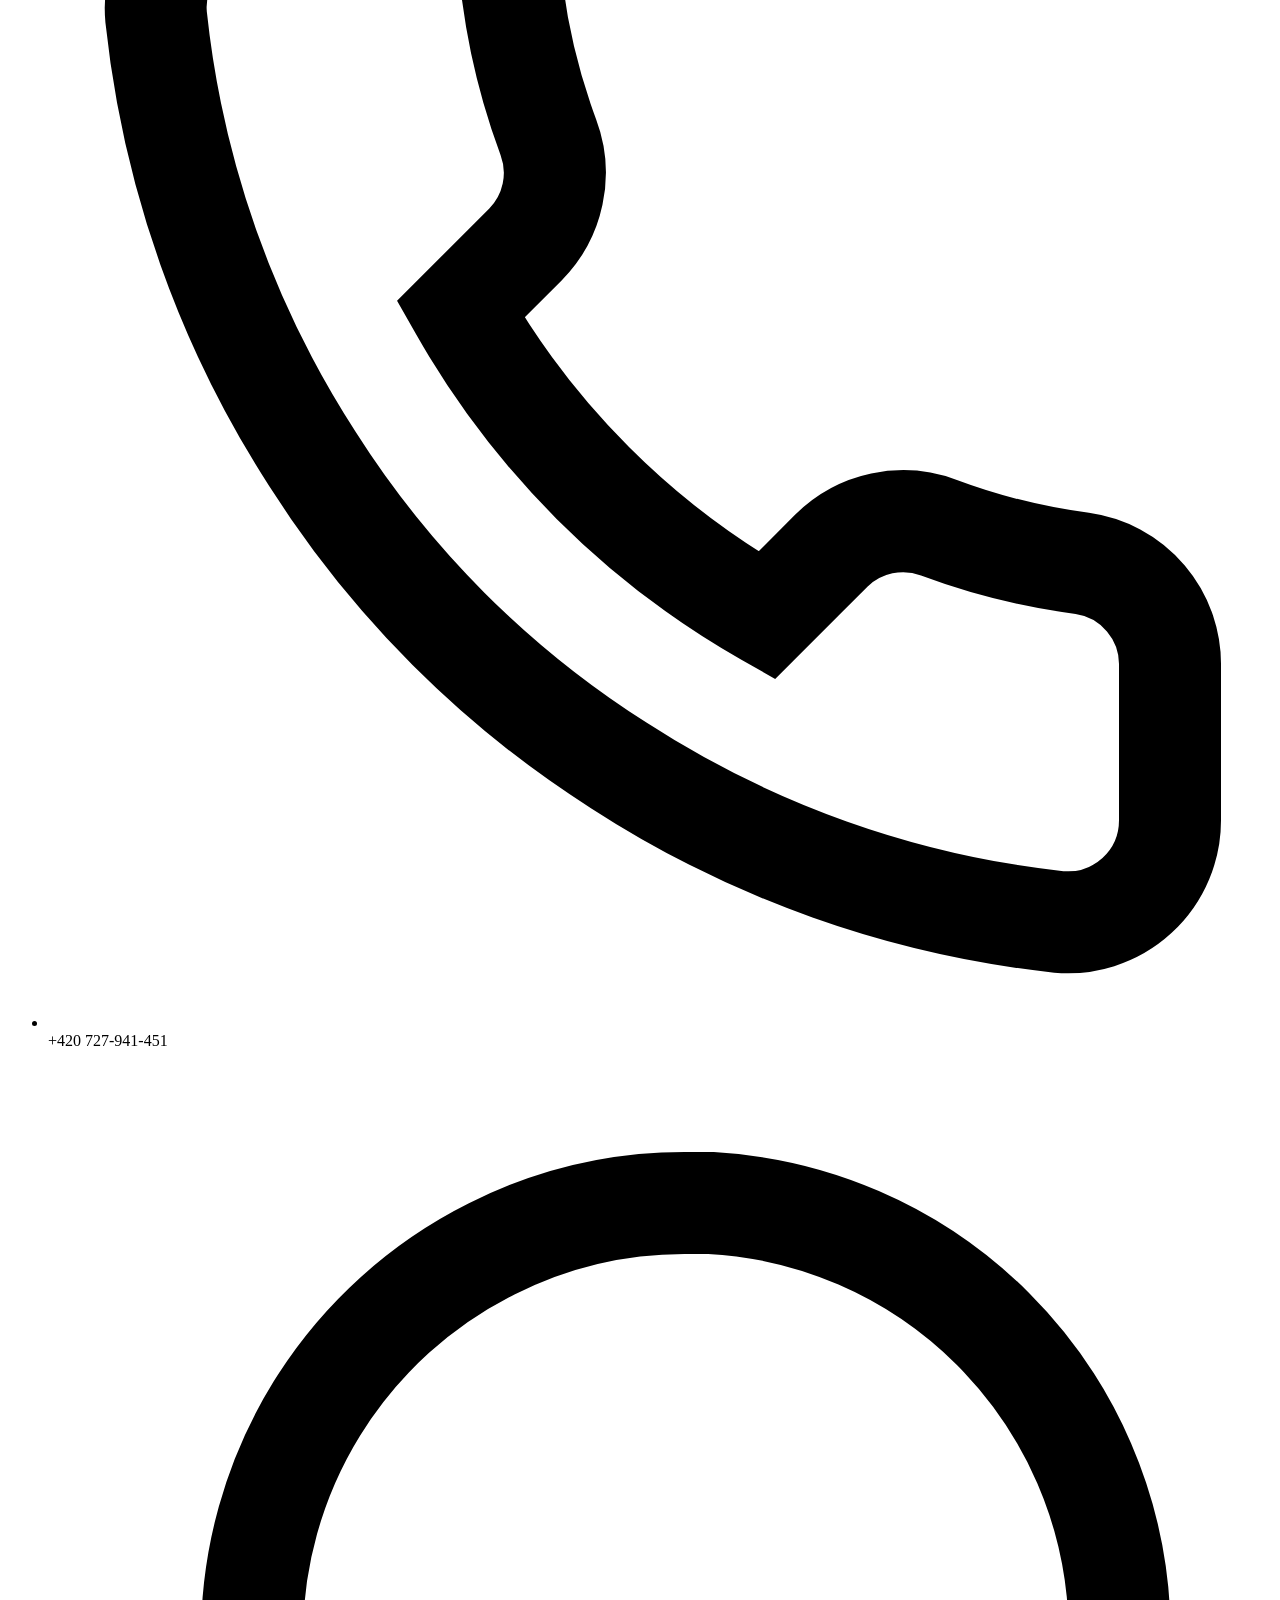
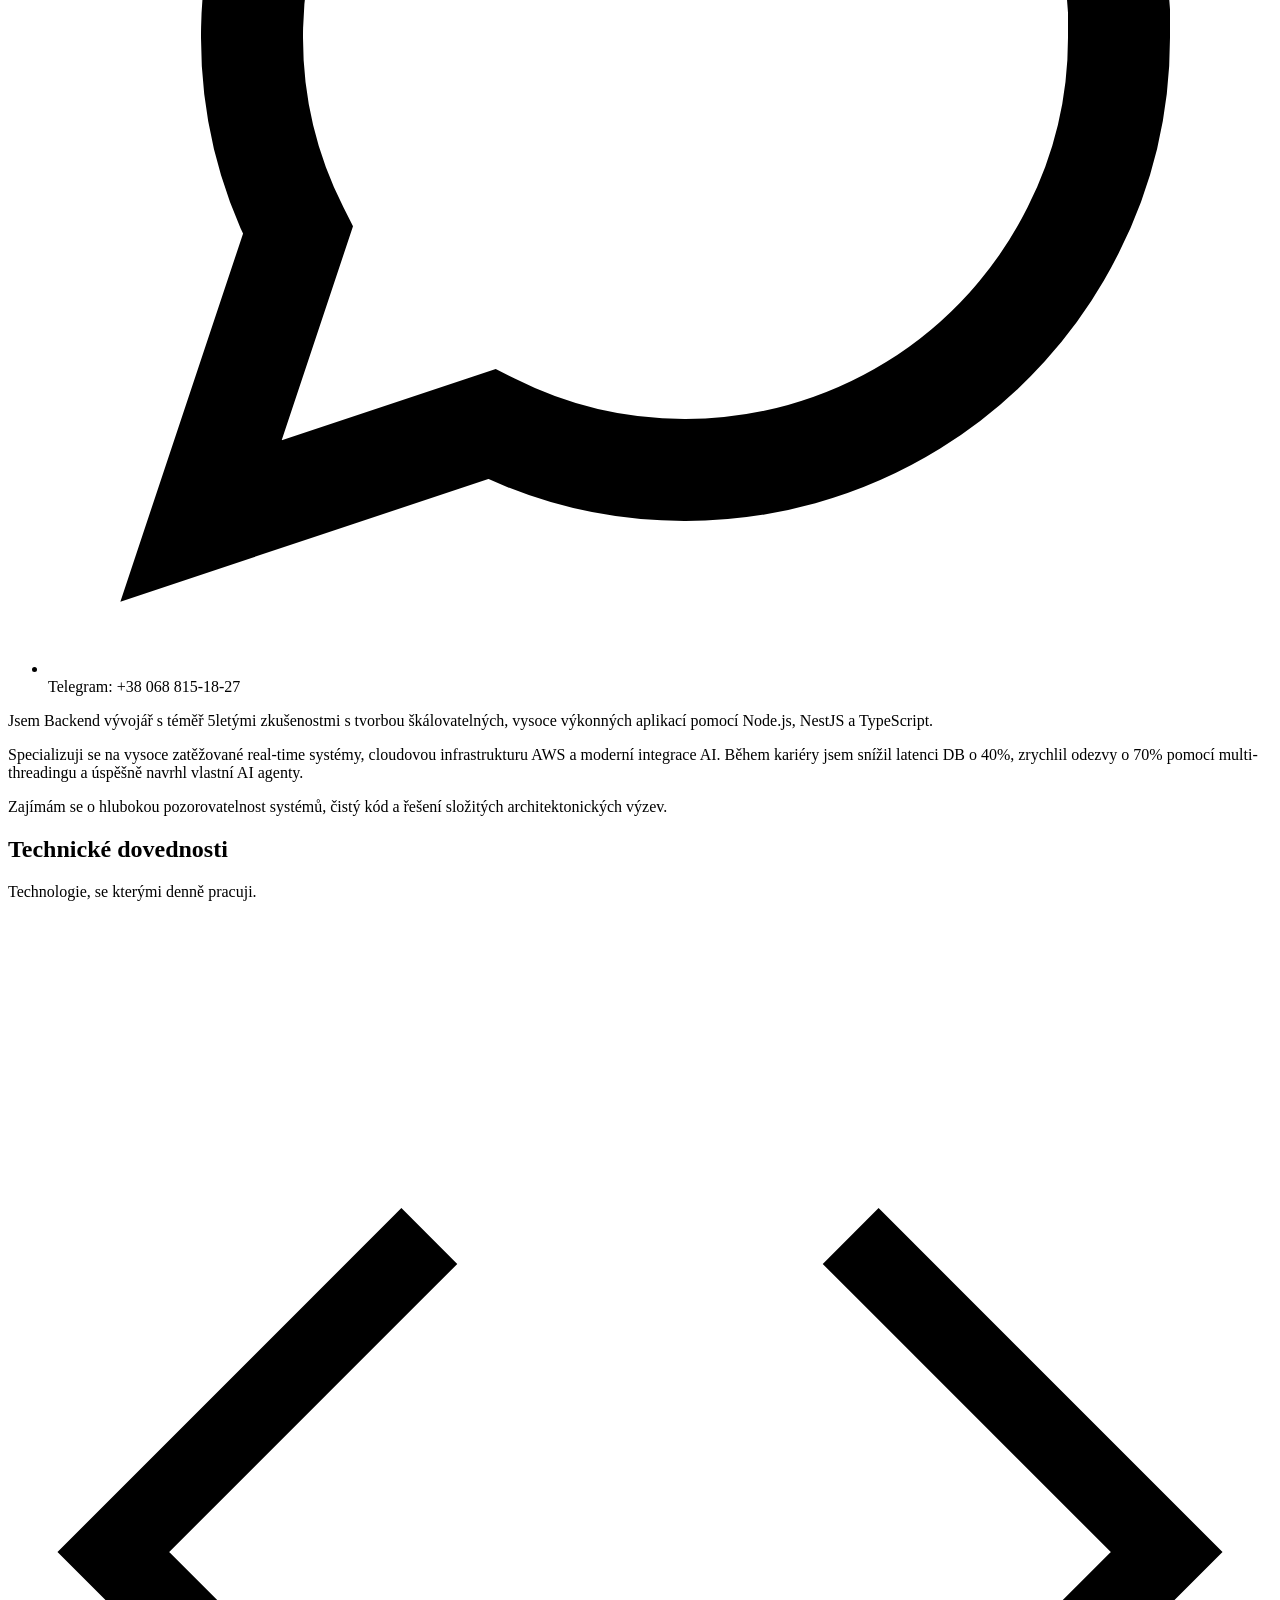
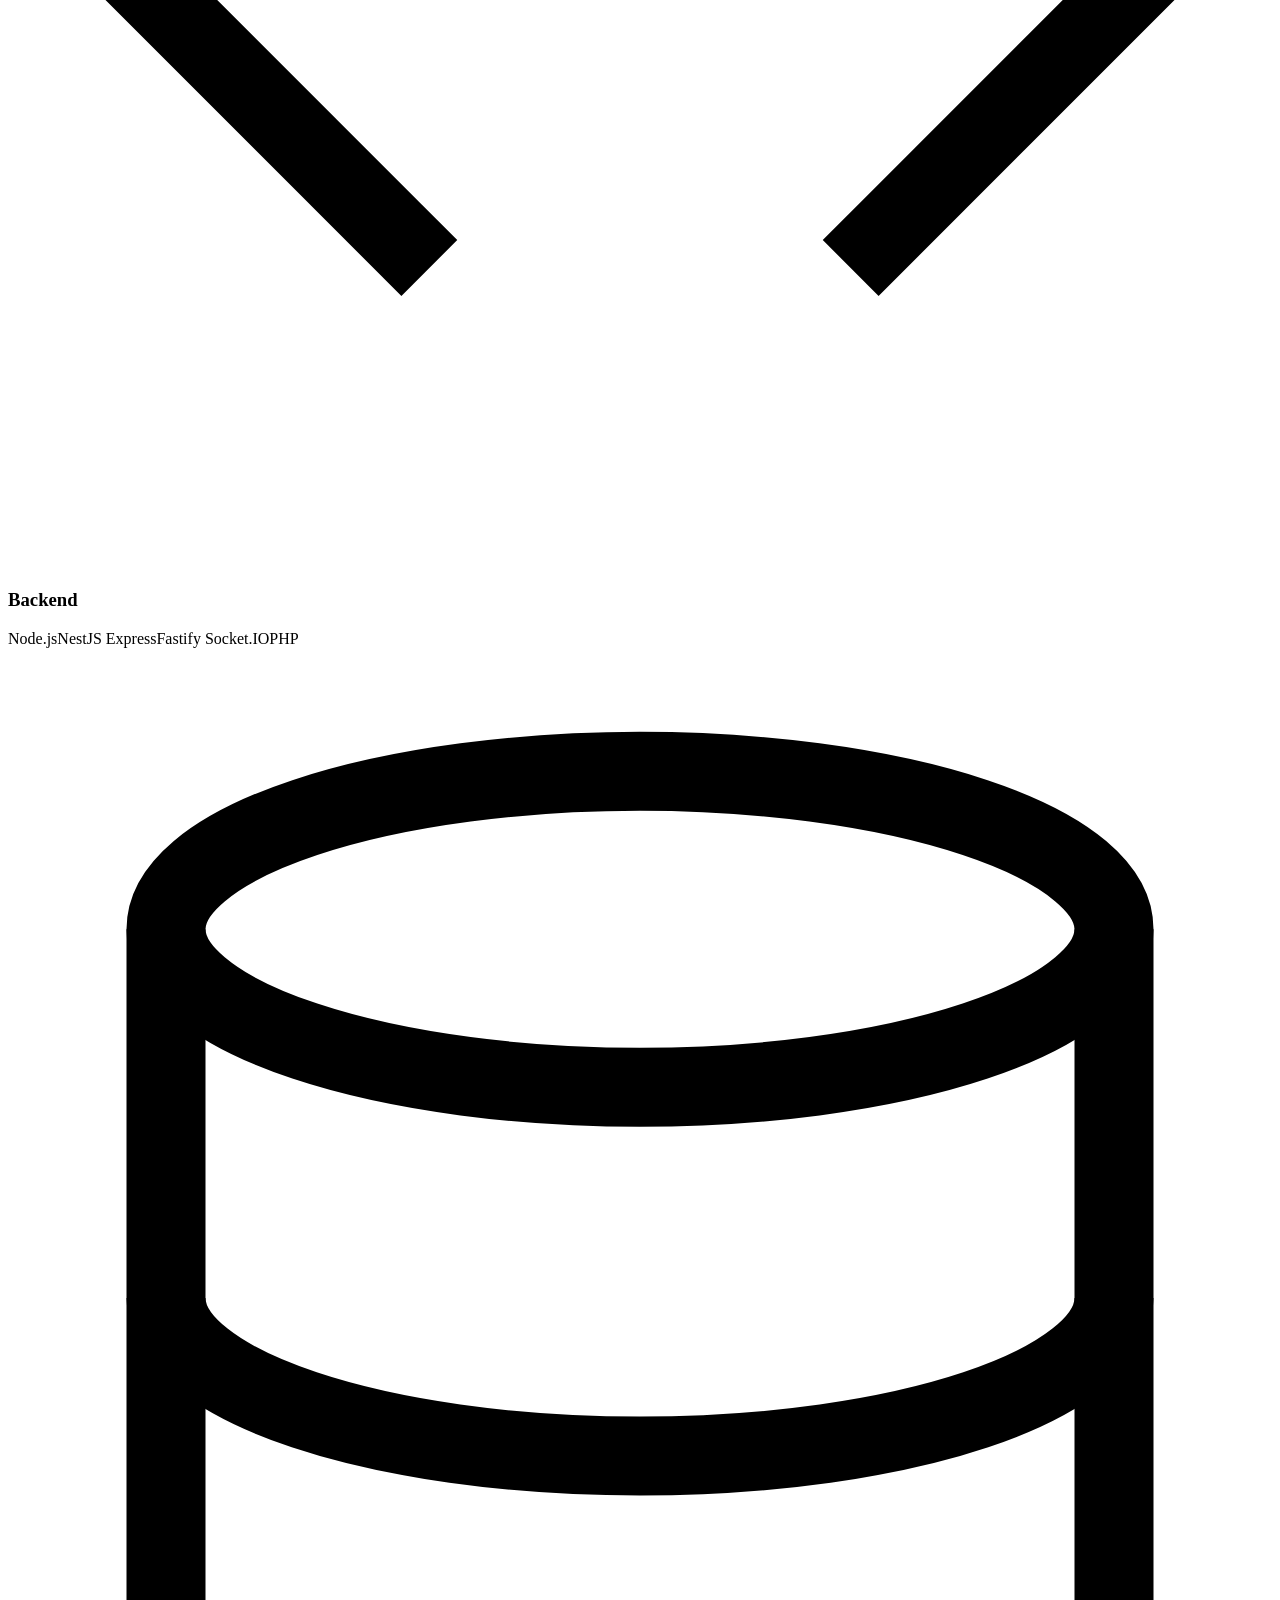
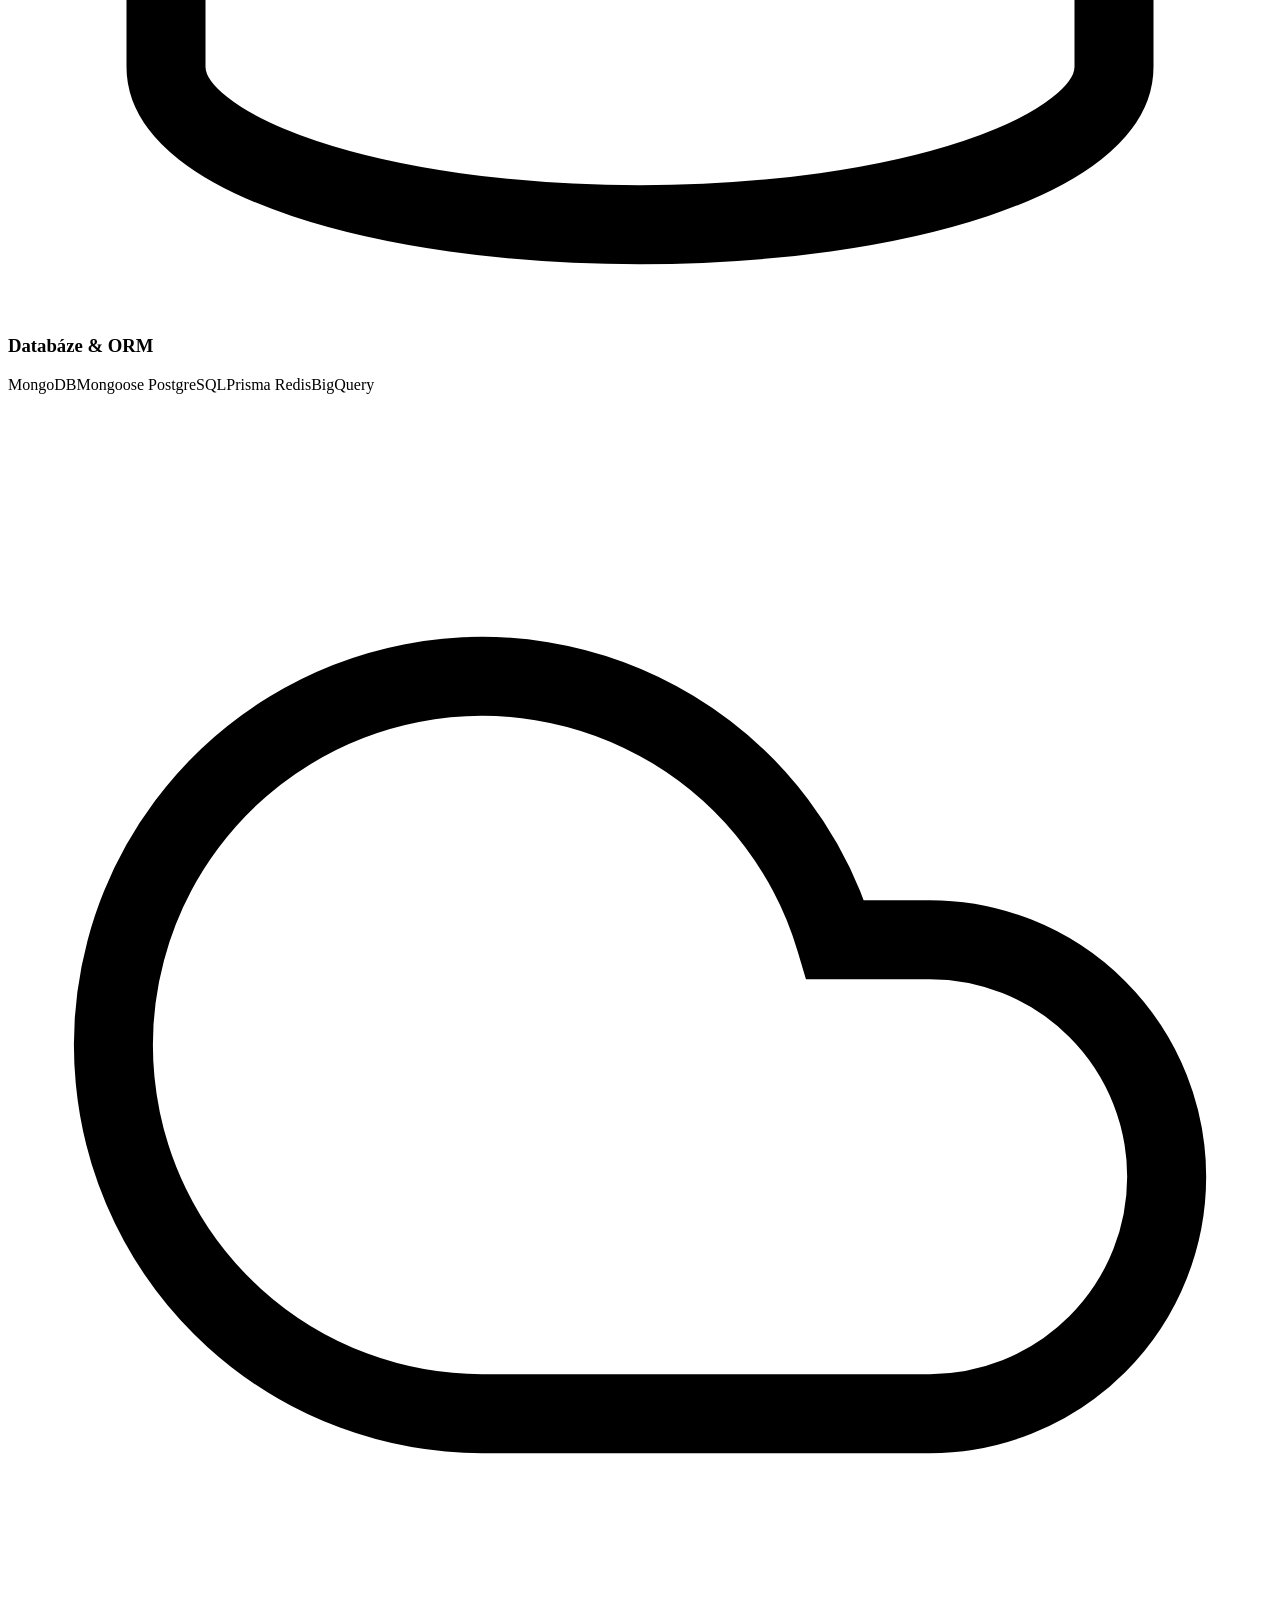
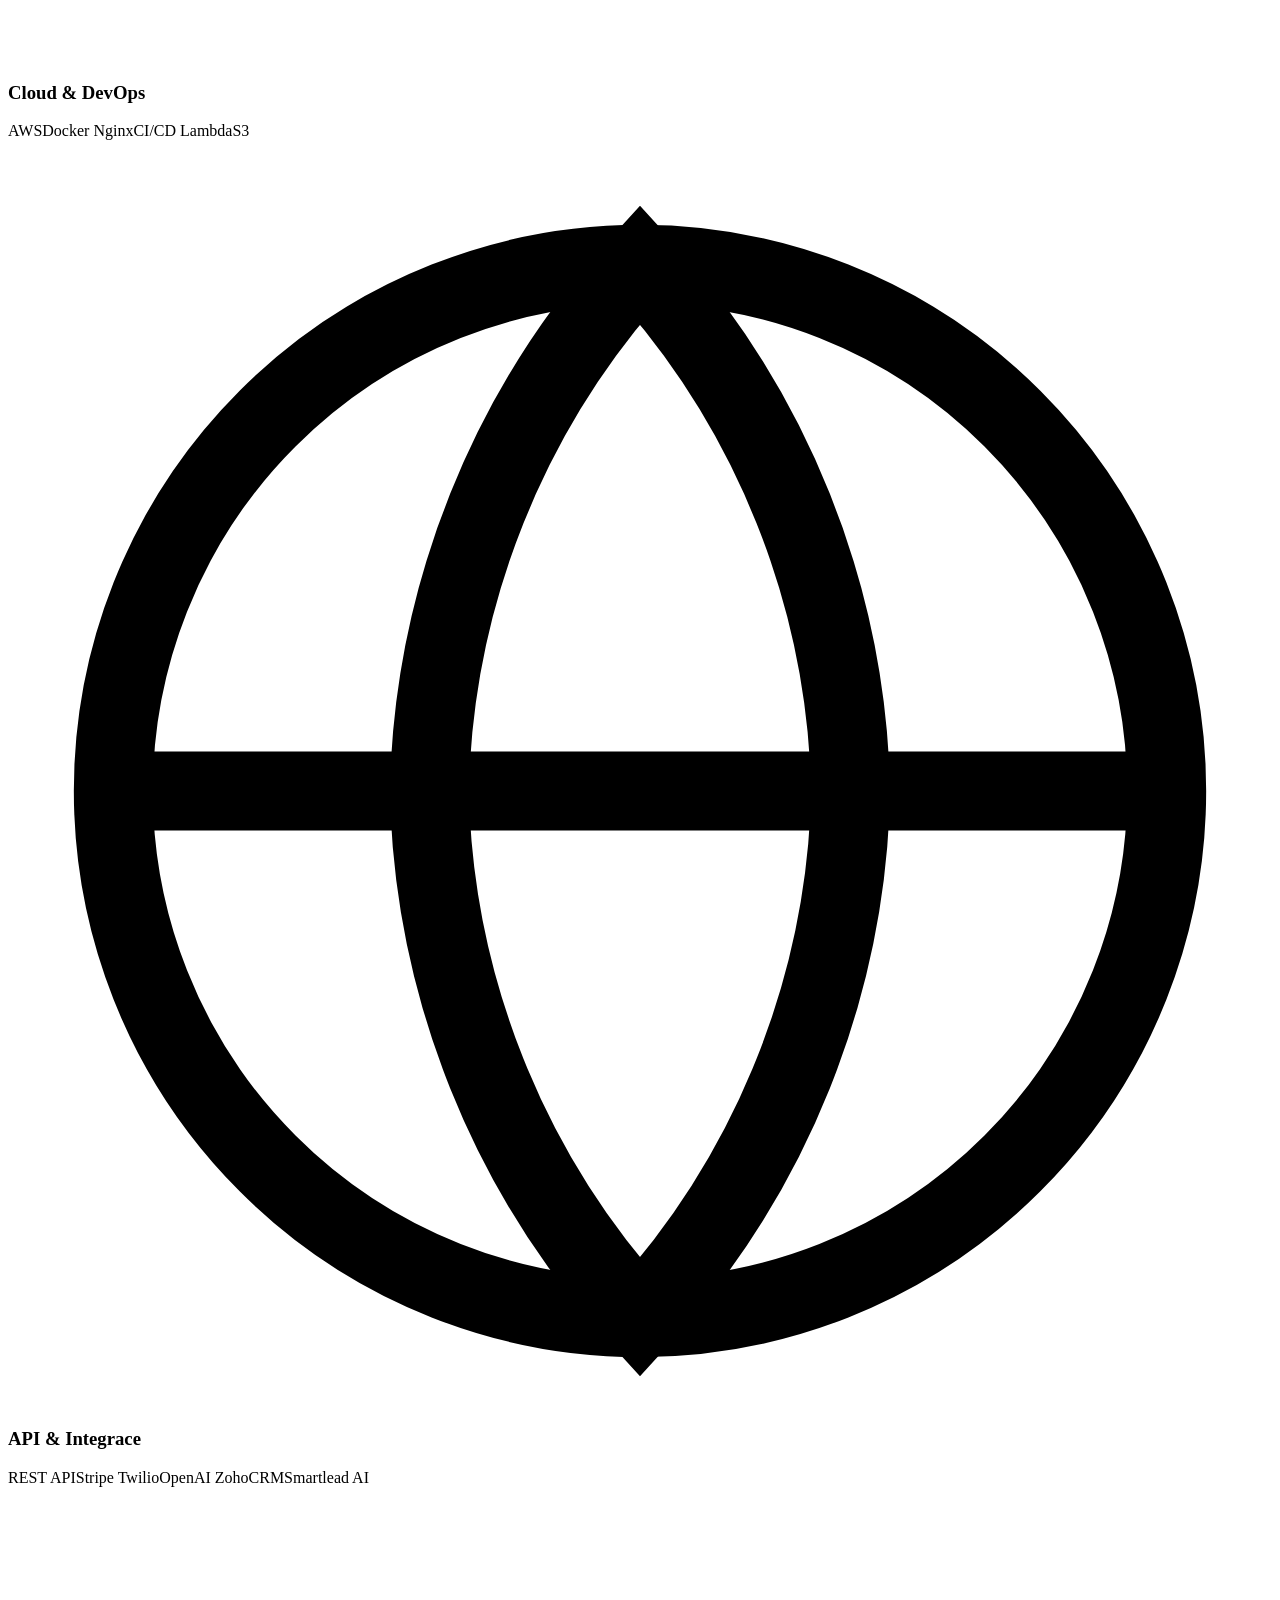
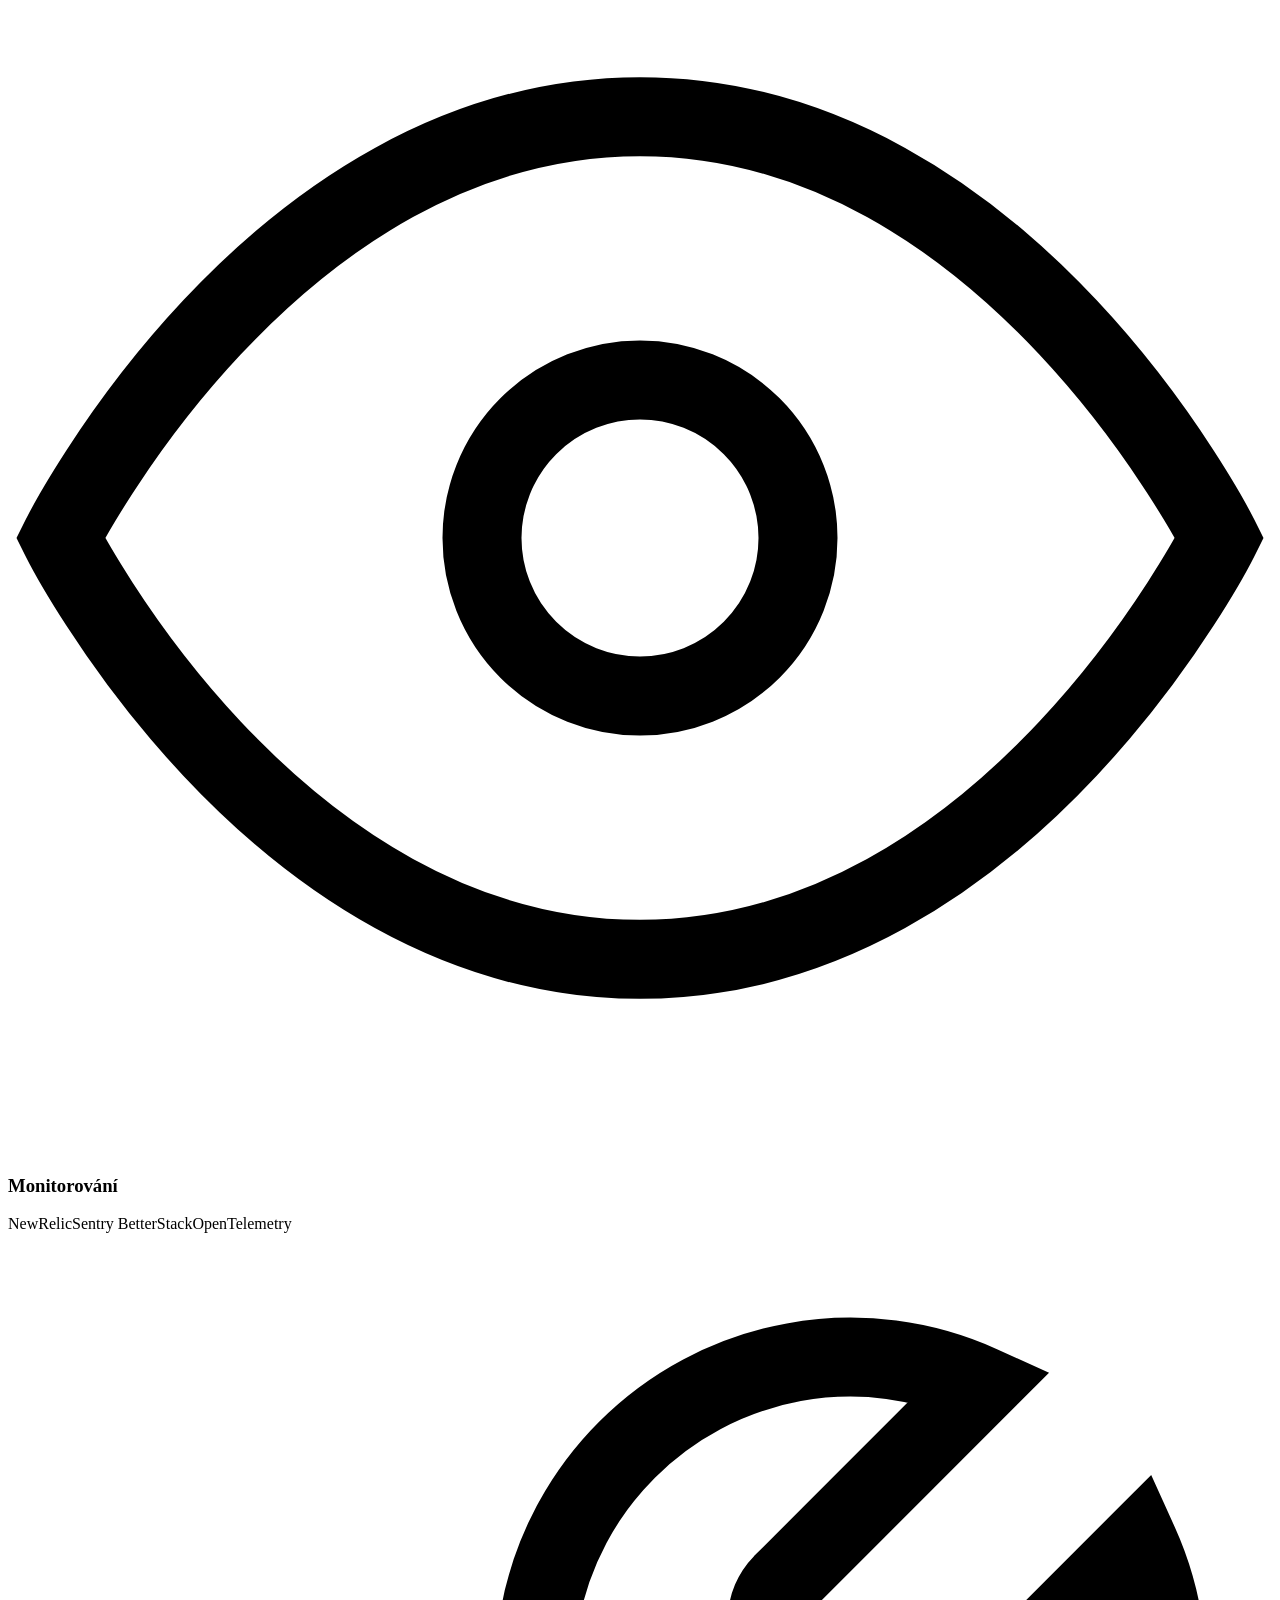
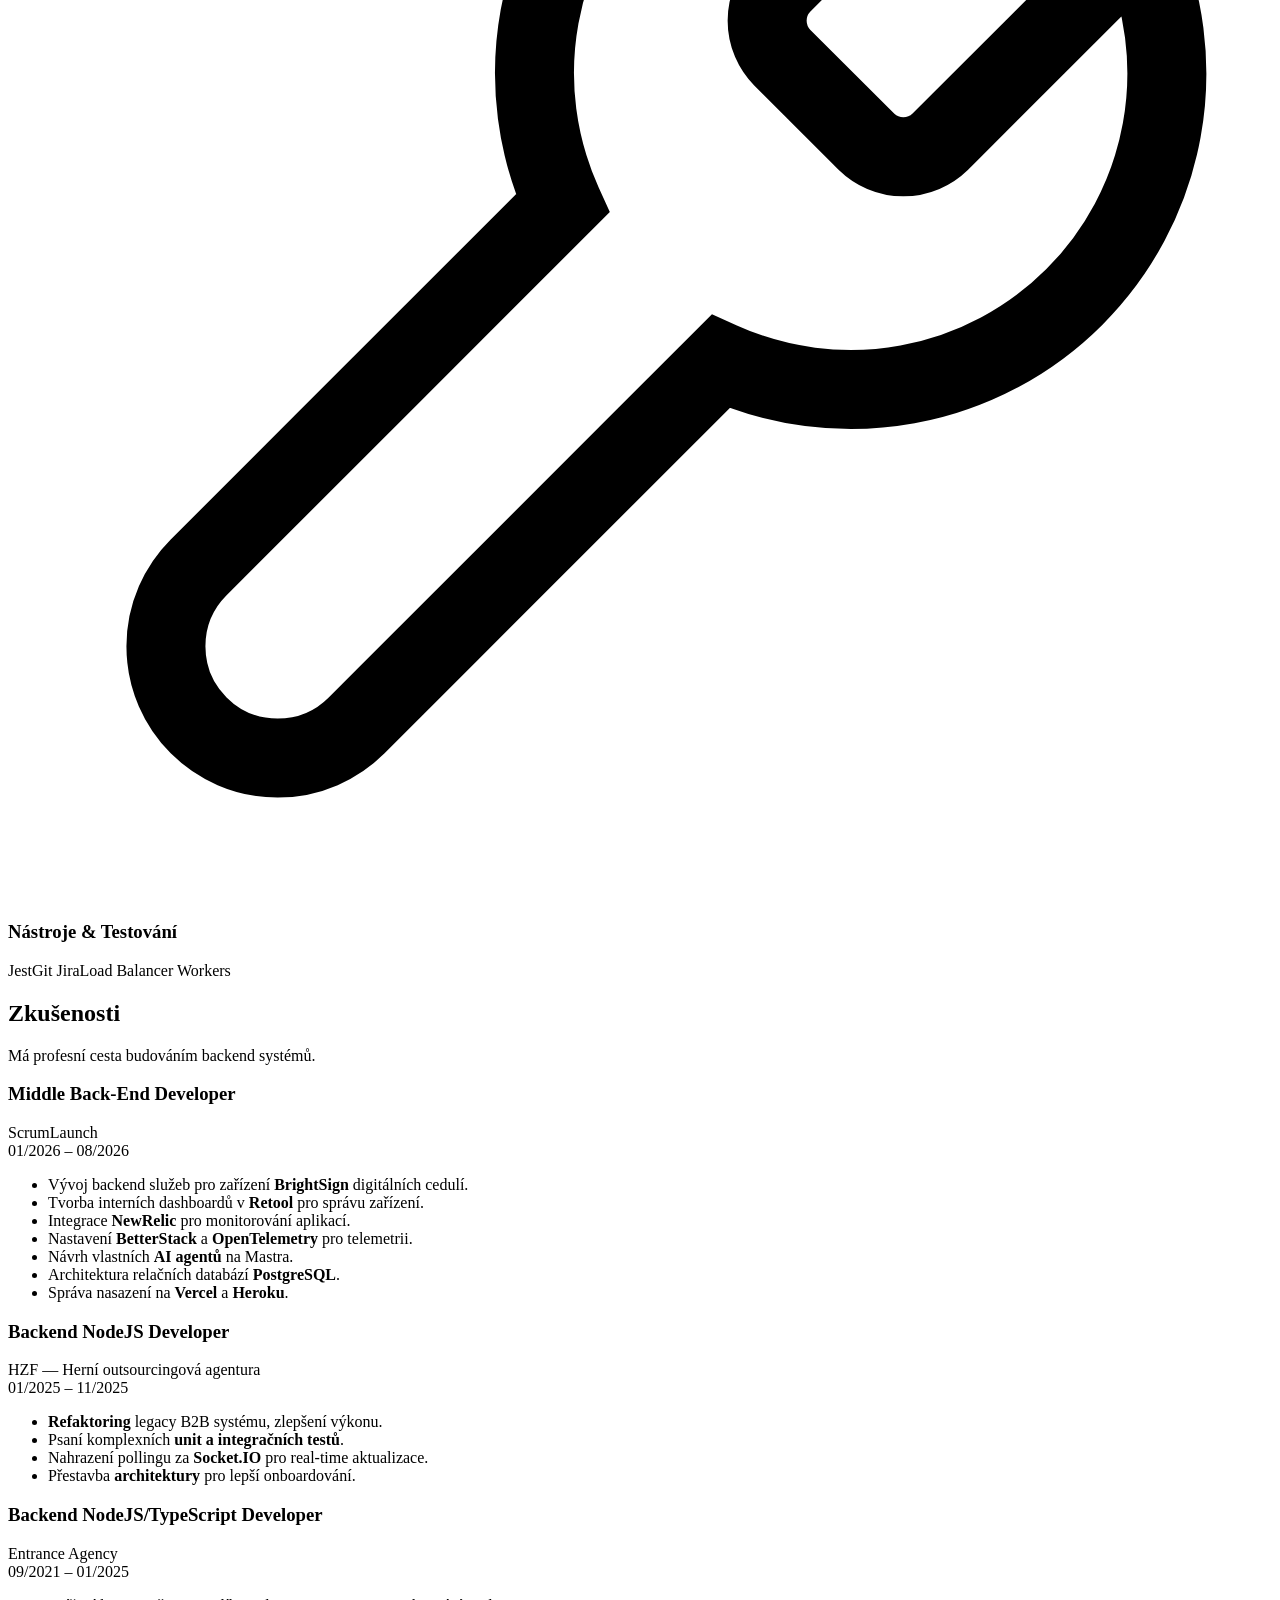
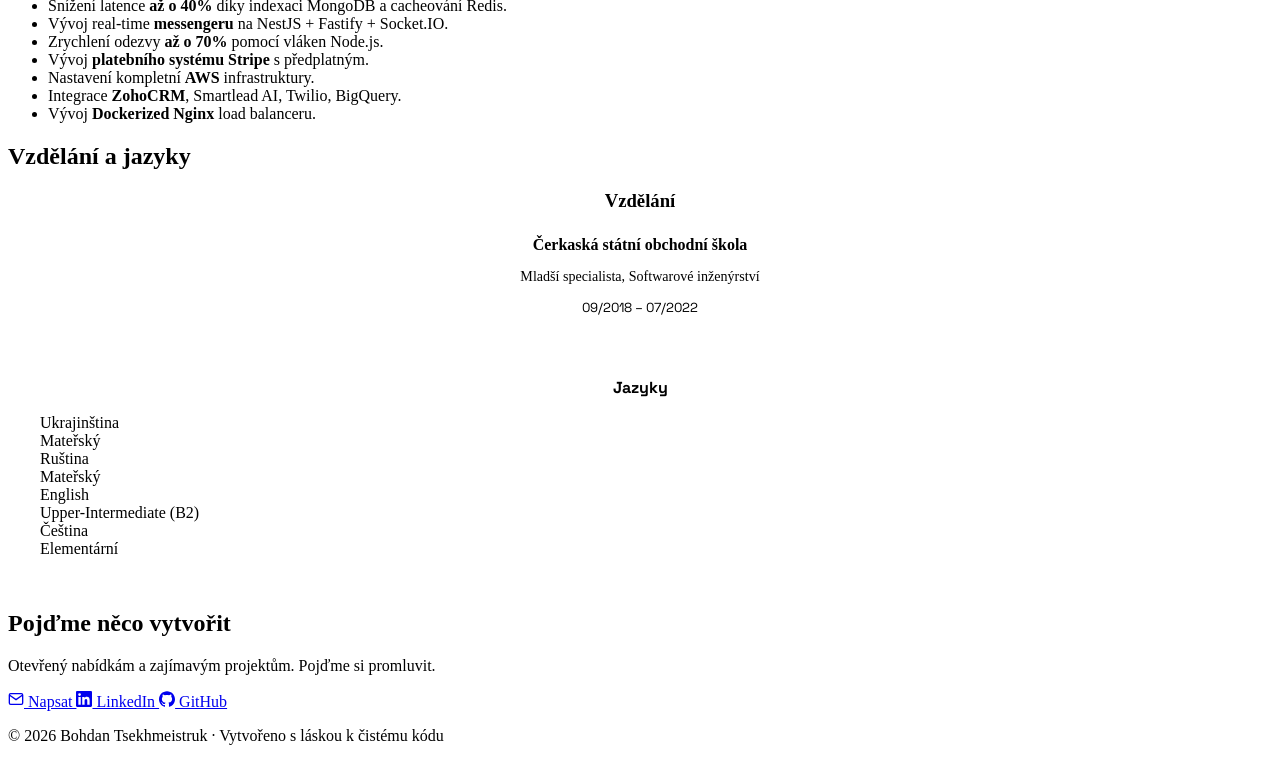
==== commit b77aa053: "Add GitHub button with real icon, replace LinkedIn icon with official SVG" ====
--- a/cz/index.html
+++ b/cz/index.html
@@ -68,9 +68,9 @@
         <li><a href="#contact">Kontakt</a></li>
       </ul>
       <div class="lang-switch">
-        <a href="/en/">EN</a>
-        <a href="/ru/">RU</a>
-        <a href="/cz/" class="active">CZ</a>
+        <a href="/portfolio/en/">EN</a>
+        <a href="/portfolio/ru/">RU</a>
+        <a href="/portfolio/cz/" class="active">CZ</a>
       </div>
     </div>
   </header>
@@ -292,8 +292,12 @@
           Napsat
         </a>
         <a href="https://linkedin.com/in/bohdan-tsekhmeistruk" target="_blank" class="btn btn-accent">
-          <svg viewBox="0 0 24 24" fill="none" stroke="currentColor" stroke-width="2" width="16" height="16"><path d="M16 8a6 6 0 0 1 6 6v7h-4v-7a2 2 0 0 0-2-2 2 2 0 0 0-2 2v7h-4v-7a6 6 0 0 1 6-6z"/><rect x="2" y="9" width="4" height="12"/><circle cx="4" cy="4" r="2"/></svg>
+          <svg viewBox="0 0 24 24" width="16" height="16" fill="currentColor"><path d="M20.447 20.452h-3.554v-5.569c0-1.328-.027-3.037-1.852-3.037-1.853 0-2.136 1.445-2.136 2.939v5.667H9.351V9h3.414v1.561h.046c.477-.9 1.637-1.85 3.37-1.85 3.601 0 4.267 2.37 4.267 5.455v6.286zM5.337 7.433a2.062 2.062 0 01-2.063-2.065 2.064 2.064 0 112.063 2.065zm1.782 13.019H3.555V9h3.564v11.452zM22.225 0H1.771C.792 0 0 .774 0 1.729v20.542C0 23.227.792 24 1.771 24h20.451C23.2 24 24 23.227 24 22.271V1.729C24 .774 23.2 0 22.222 0h.003z"/></svg>
           LinkedIn
+        </a>
+        <a href="https://github.com/bohdan-tsekhmeistruk" target="_blank" class="btn btn-glass">
+          <svg viewBox="0 0 24 24" width="16" height="16" fill="currentColor"><path d="M12 .297c-6.63 0-12 5.373-12 12 0 5.303 3.438 9.8 8.205 11.385.6.113.82-.258.82-.577 0-.285-.01-1.04-.015-2.04-3.338.724-4.042-1.61-4.042-1.61C4.422 18.07 3.633 17.7 3.633 17.7c-1.087-.744.084-.729.084-.729 1.205.084 1.838 1.236 1.838 1.236 1.07 1.835 2.809 1.305 3.495.998.108-.776.417-1.305.76-1.605-2.665-.3-5.466-1.332-5.466-5.93 0-1.31.465-2.38 1.235-3.22-.135-.303-.54-1.523.105-3.176 0 0 1.005-.322 3.3 1.23.96-.267 1.98-.399 3-.405 1.02.006 2.04.138 3 .405 2.28-1.552 3.285-1.23 3.285-1.23.645 1.653.24 2.873.12 3.176.765.84 1.23 1.91 1.23 3.22 0 4.61-2.805 5.625-5.475 5.92.42.36.81 1.096.81 2.22 0 1.606-.015 2.896-.015 3.286 0 .315.21.69.825.57C20.565 22.092 24 17.592 24 12.297c0-6.627-5.373-12-12-12"/></svg>
+          GitHub
         </a>
       </div>
     </div>
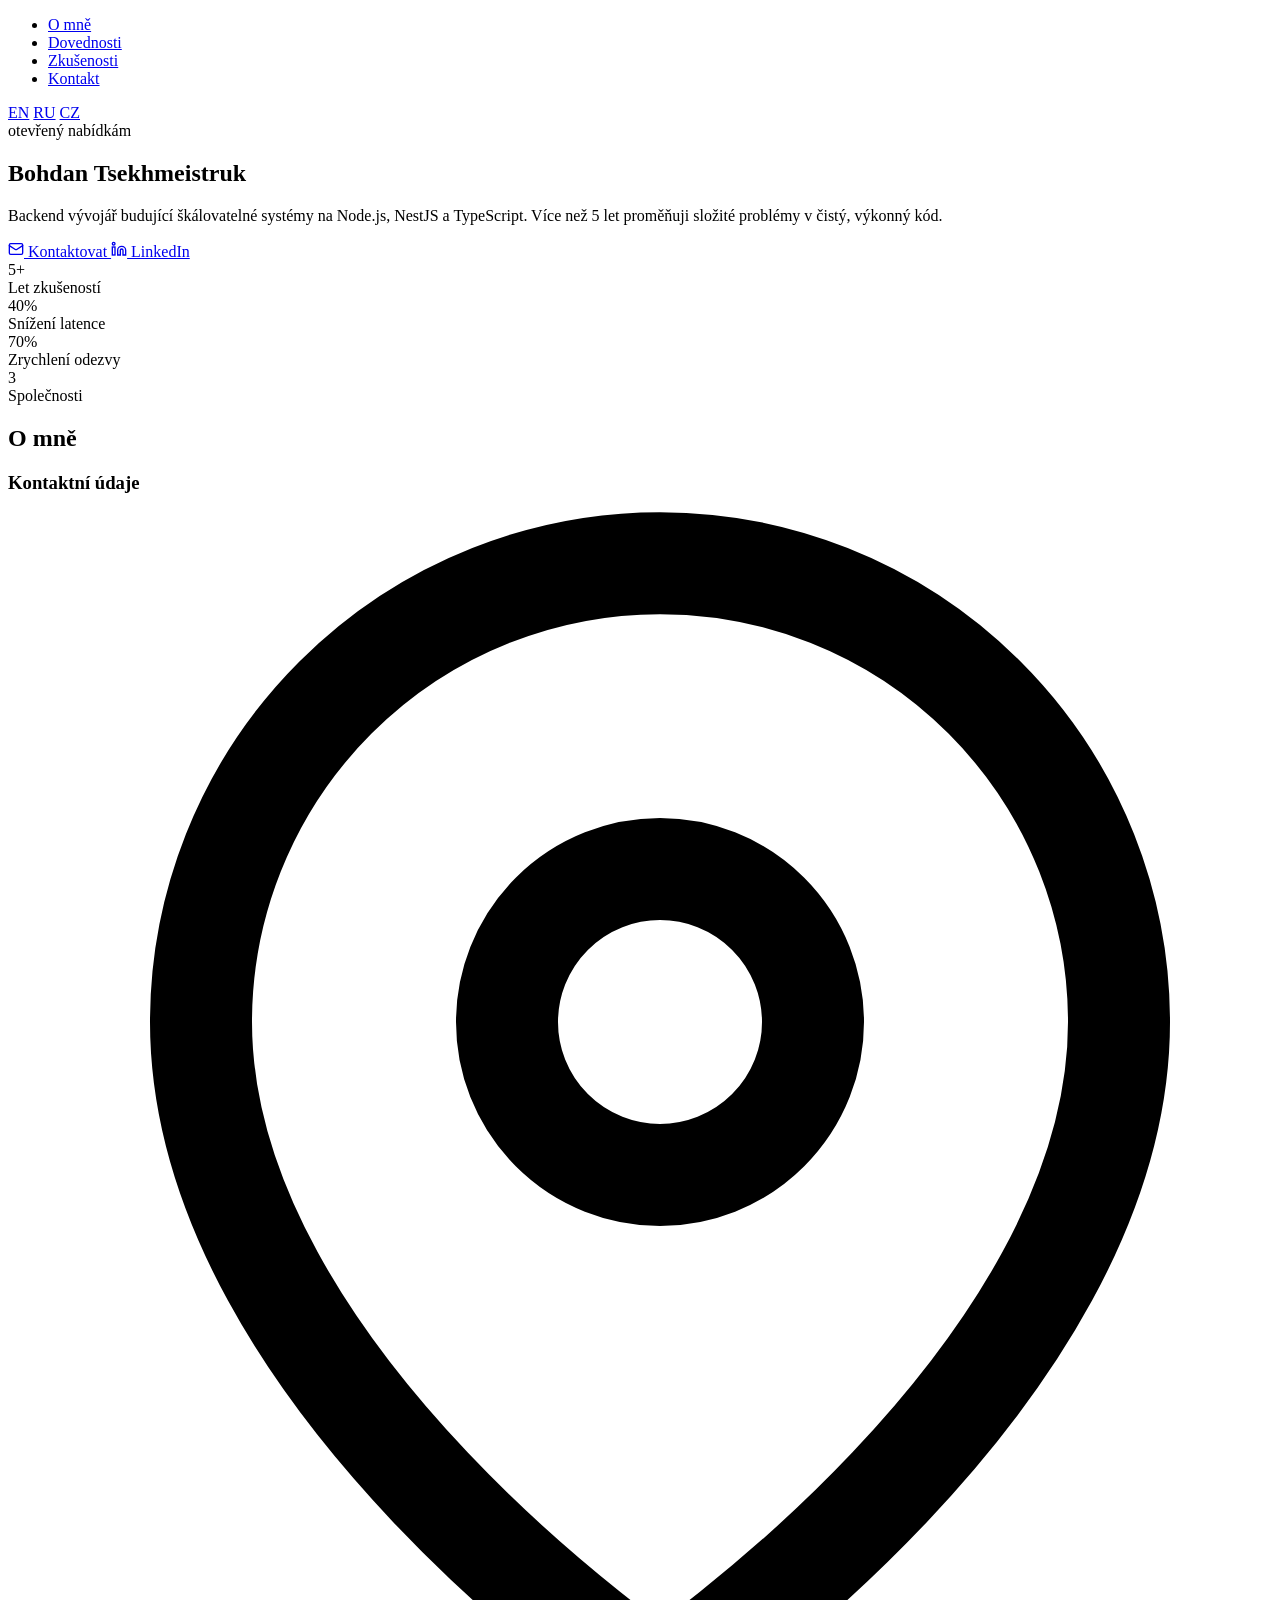
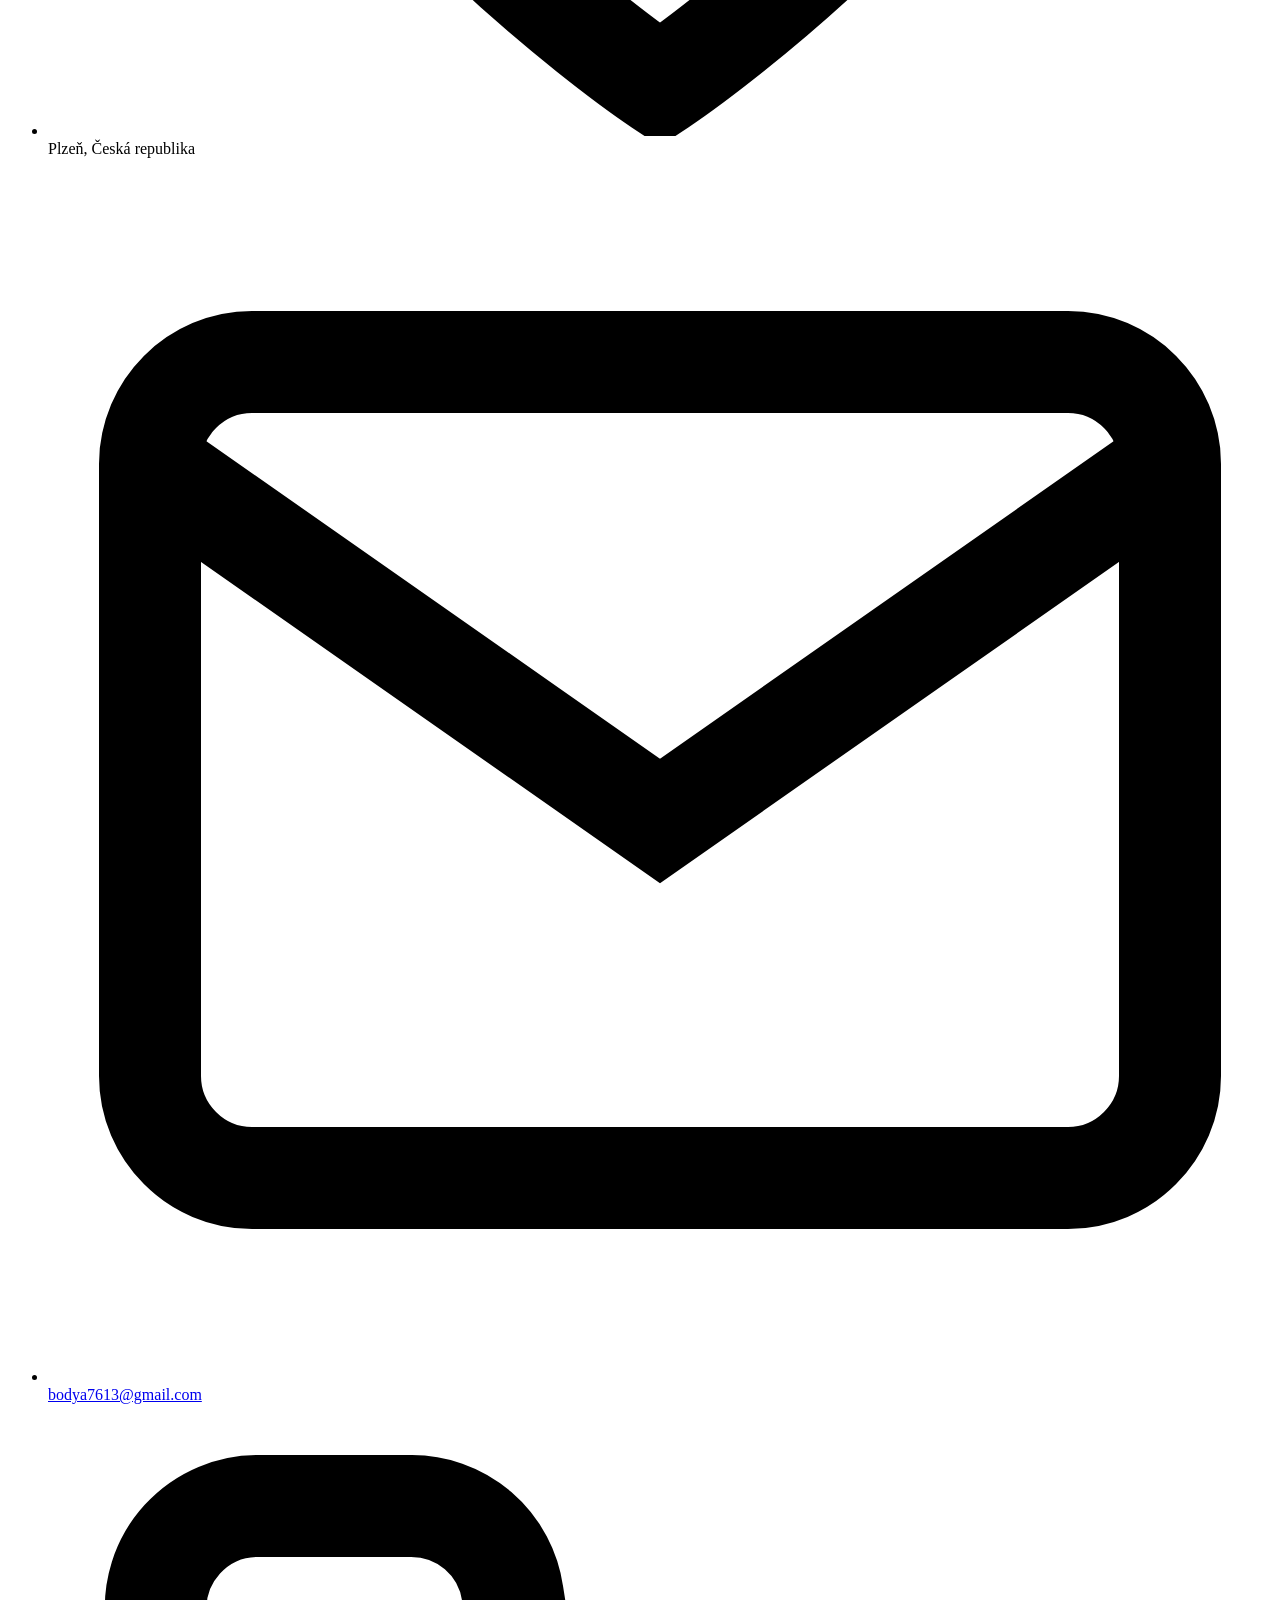
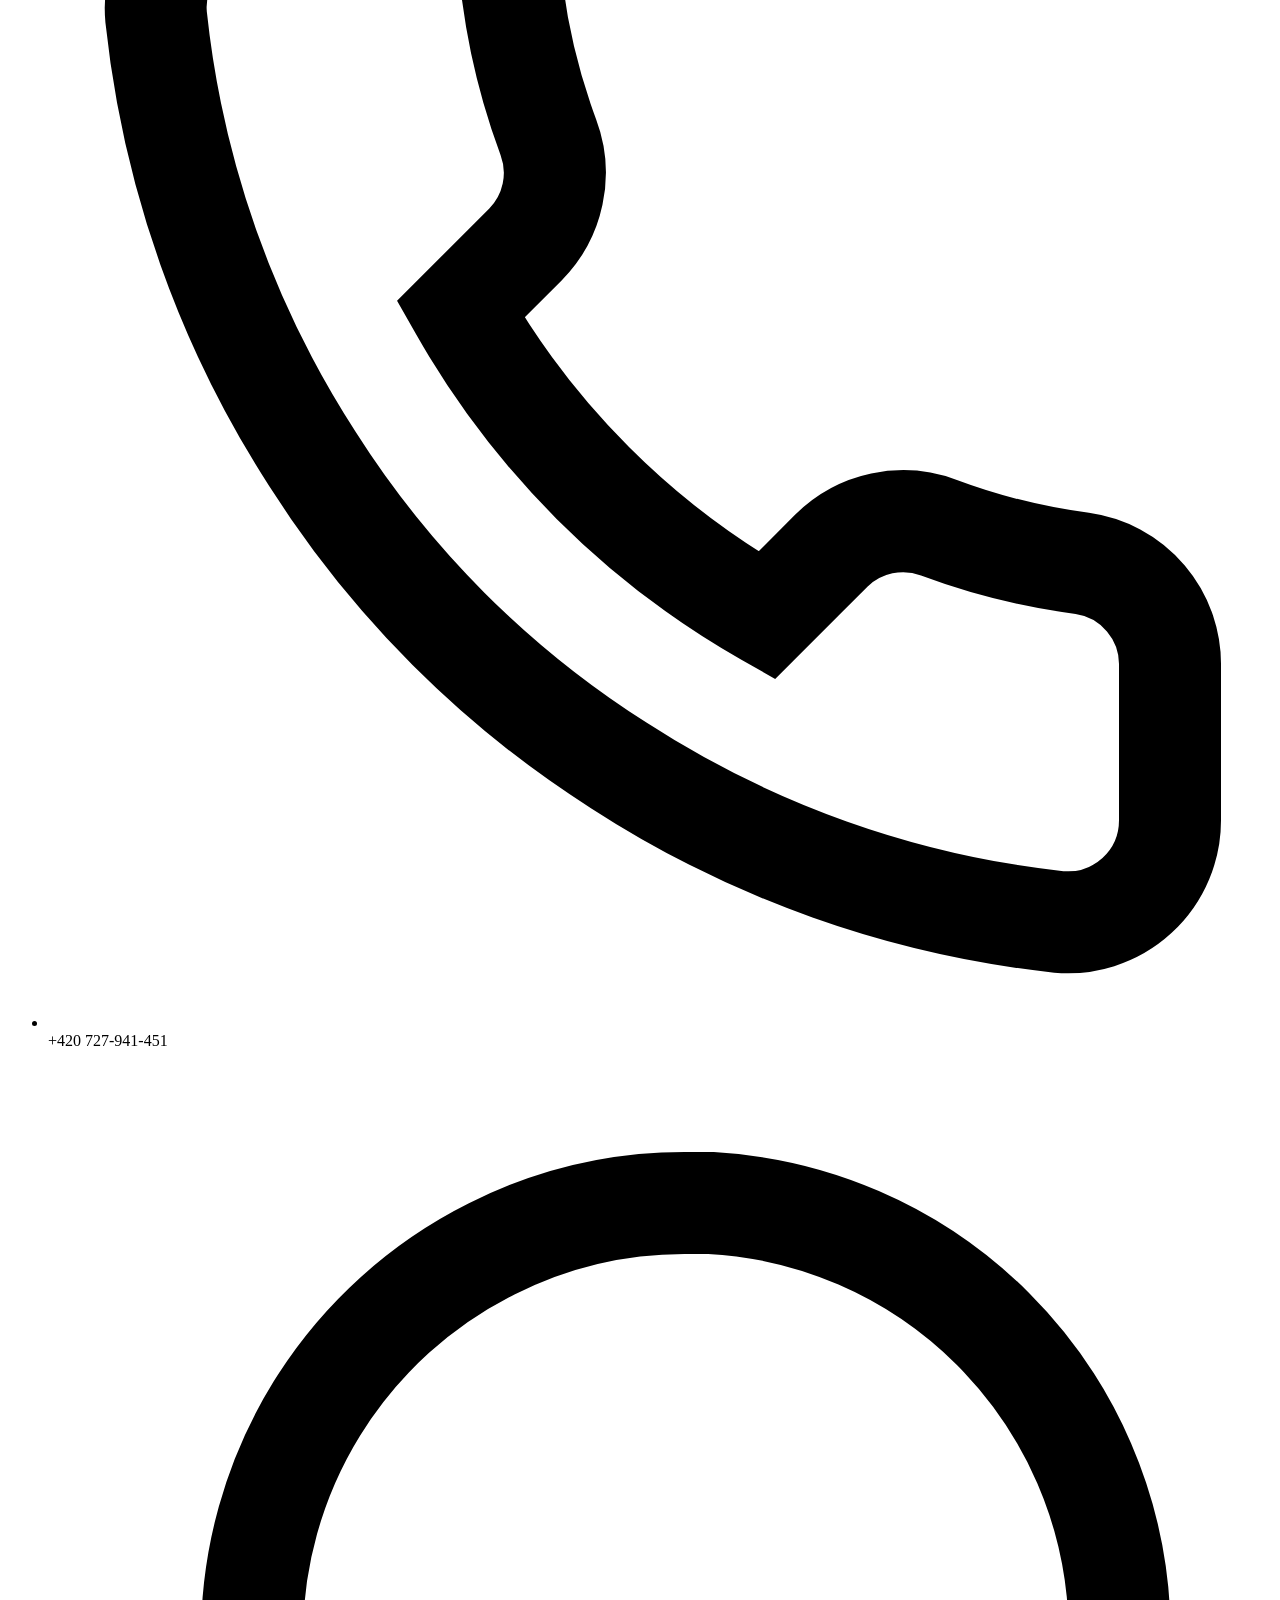
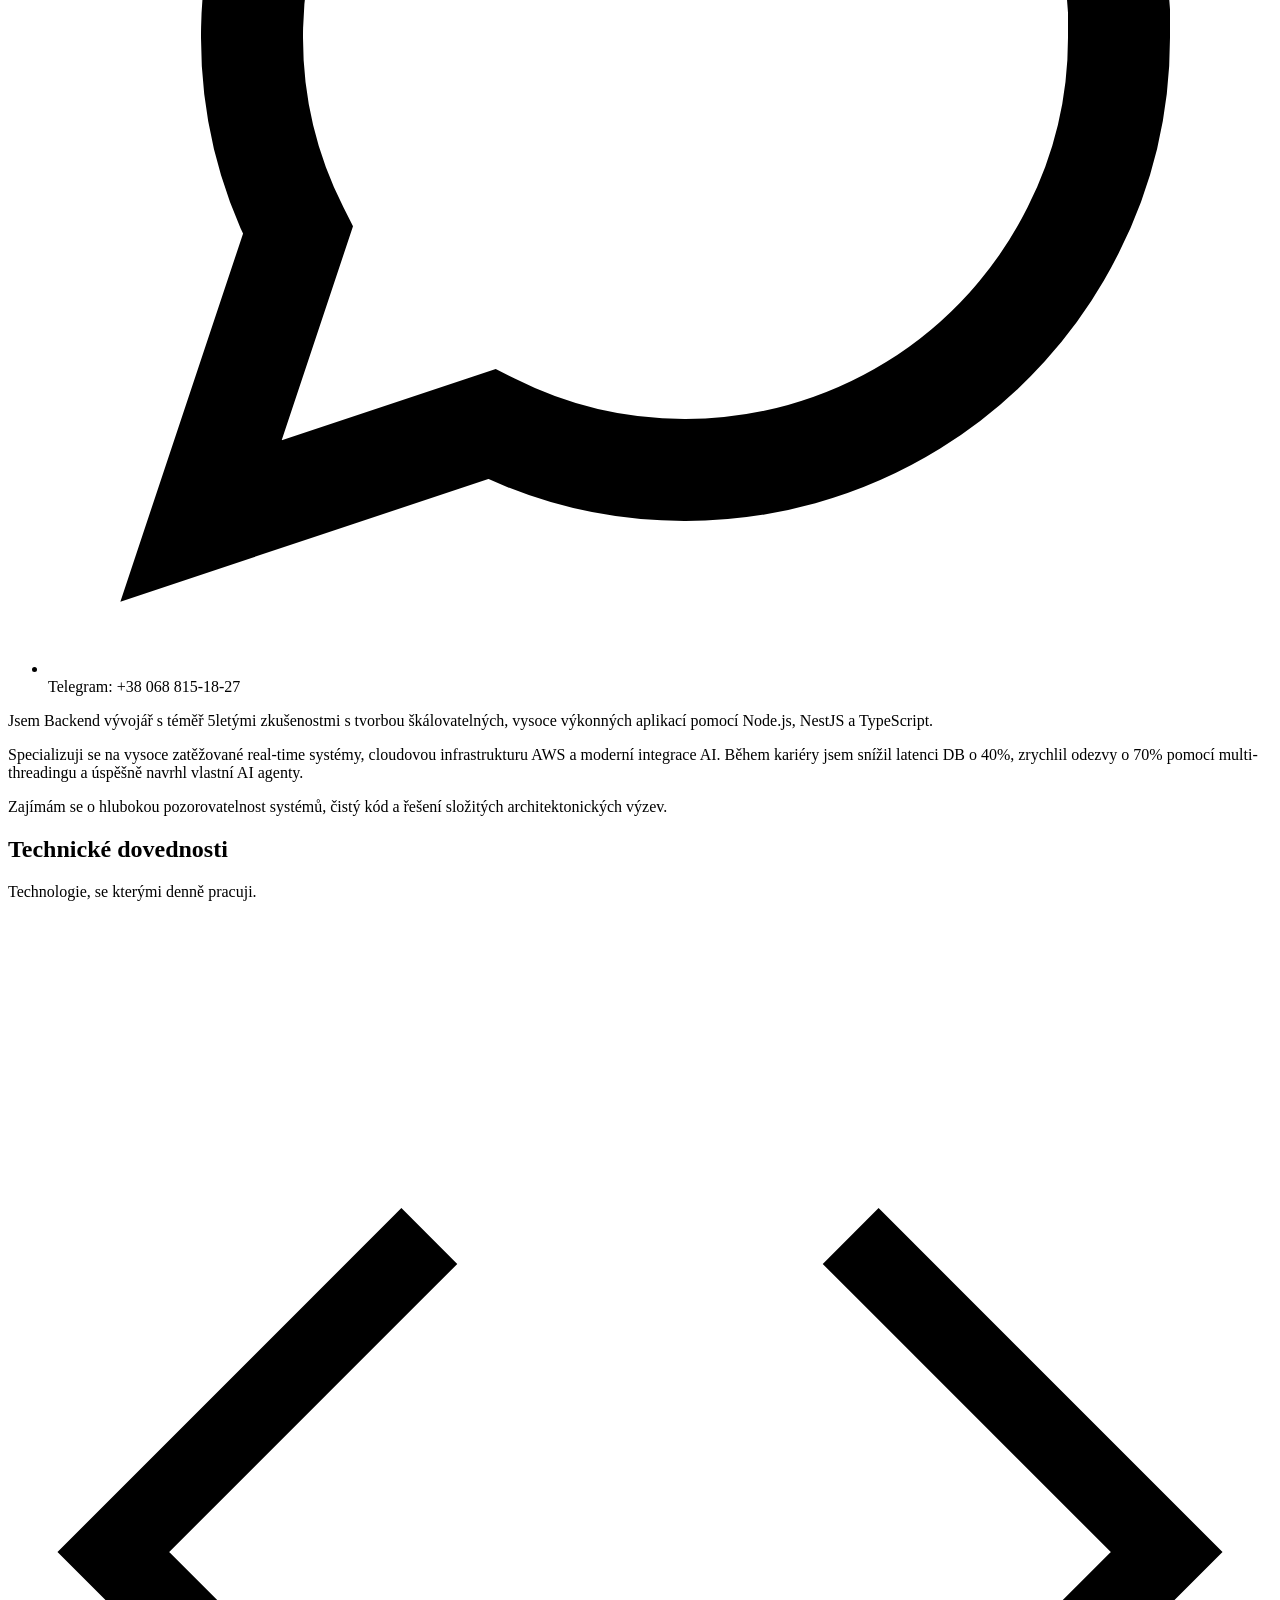
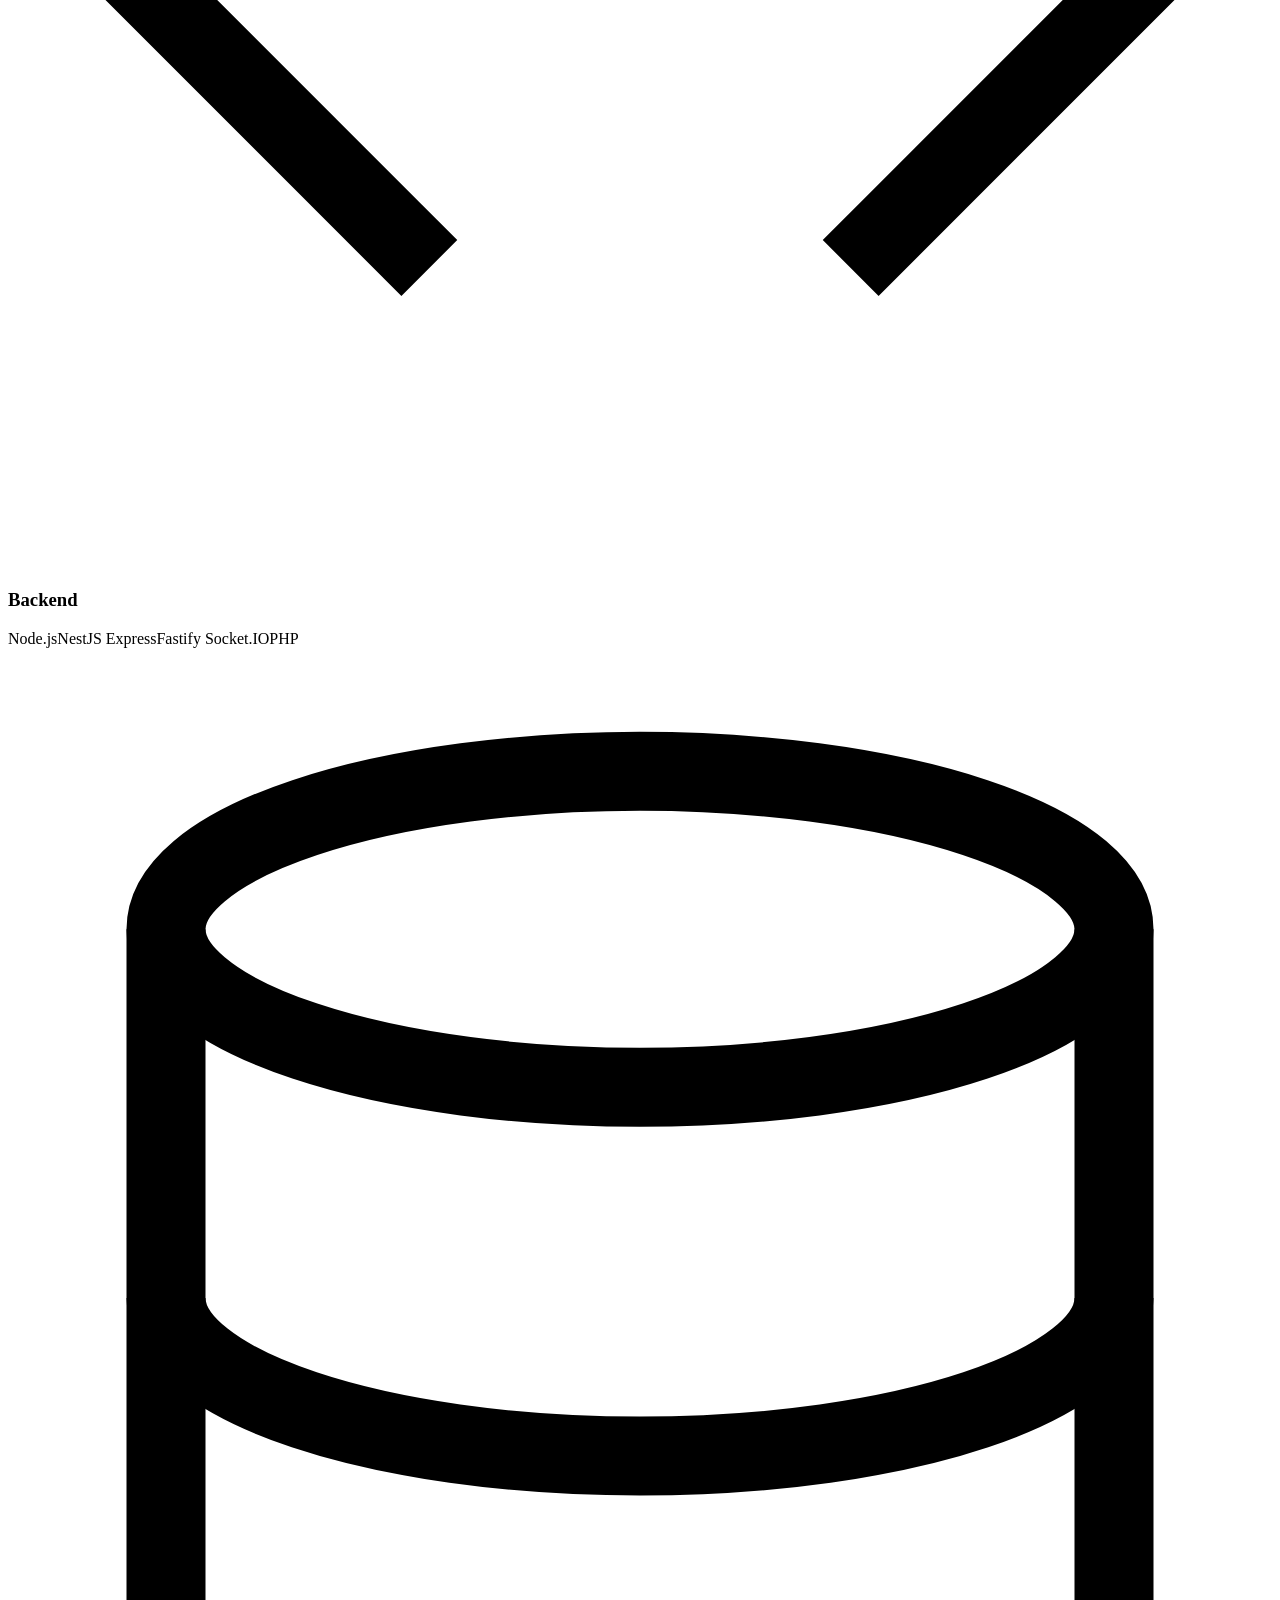
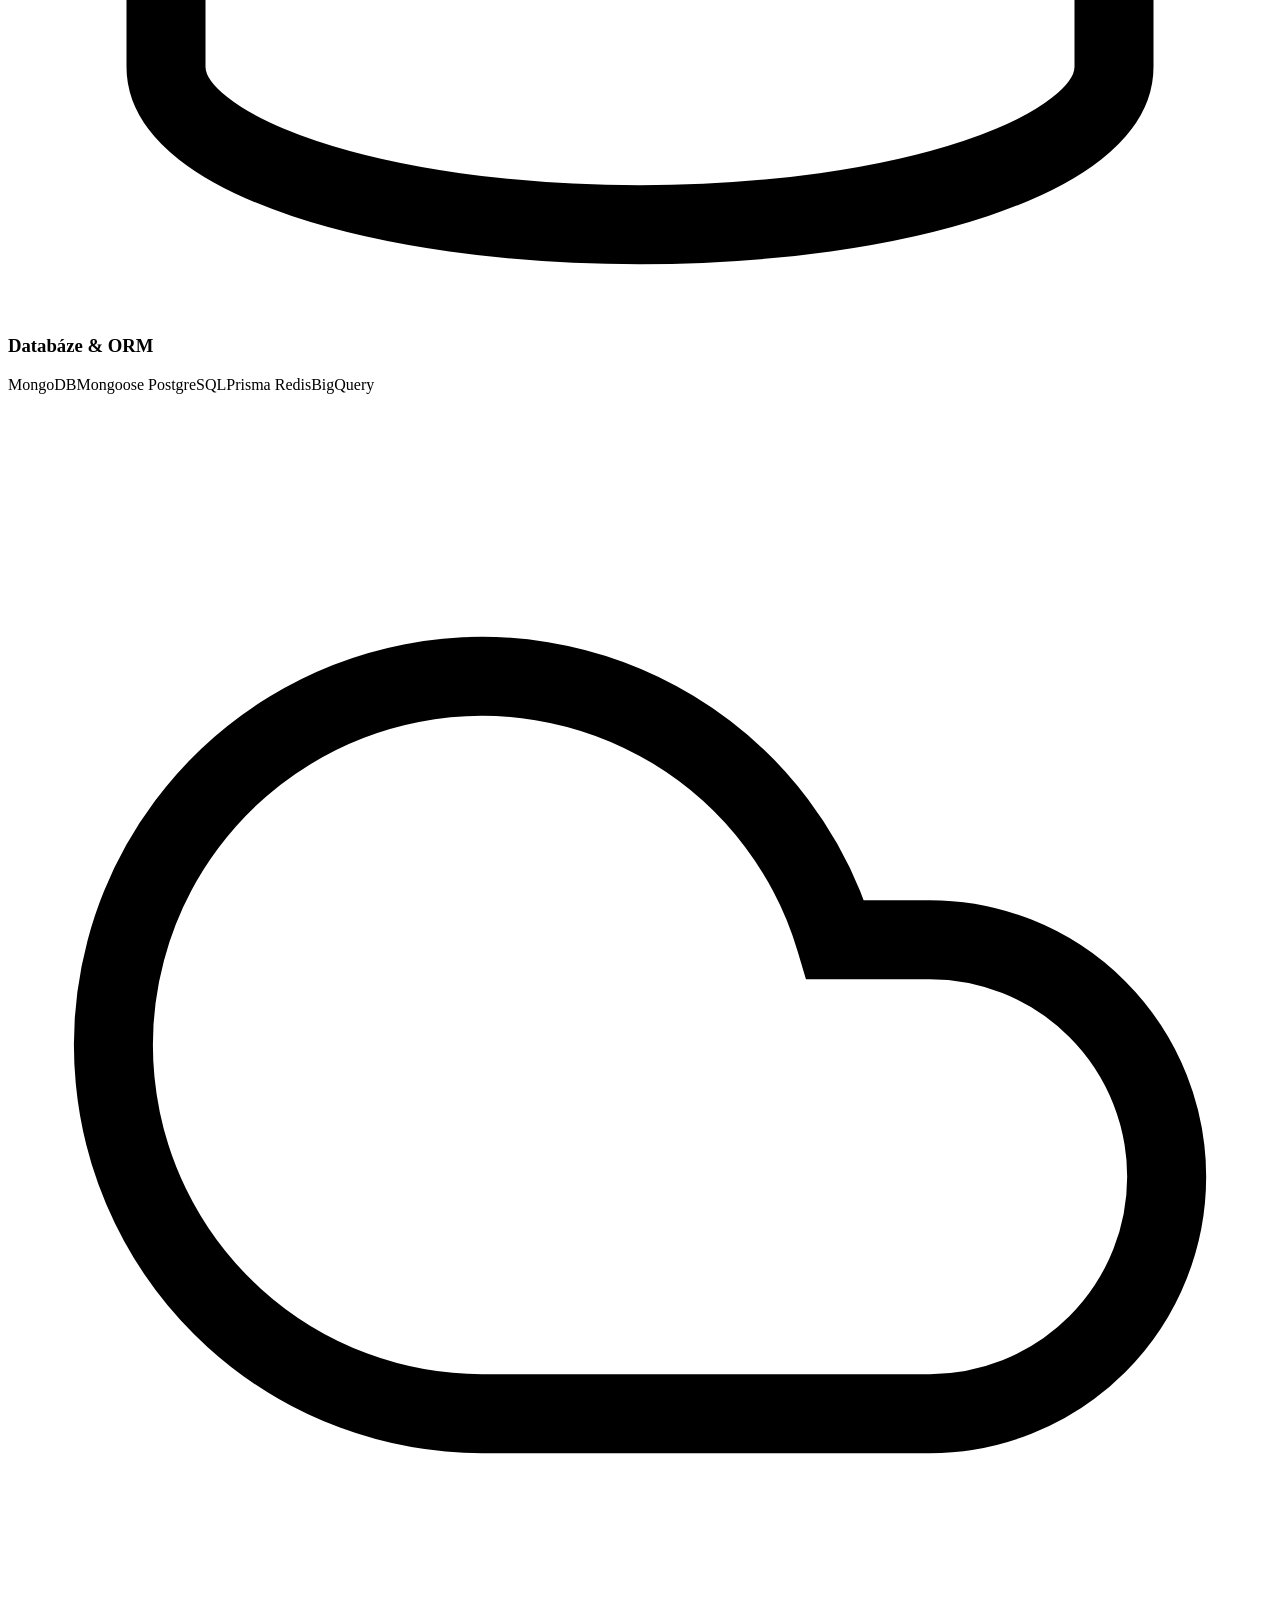
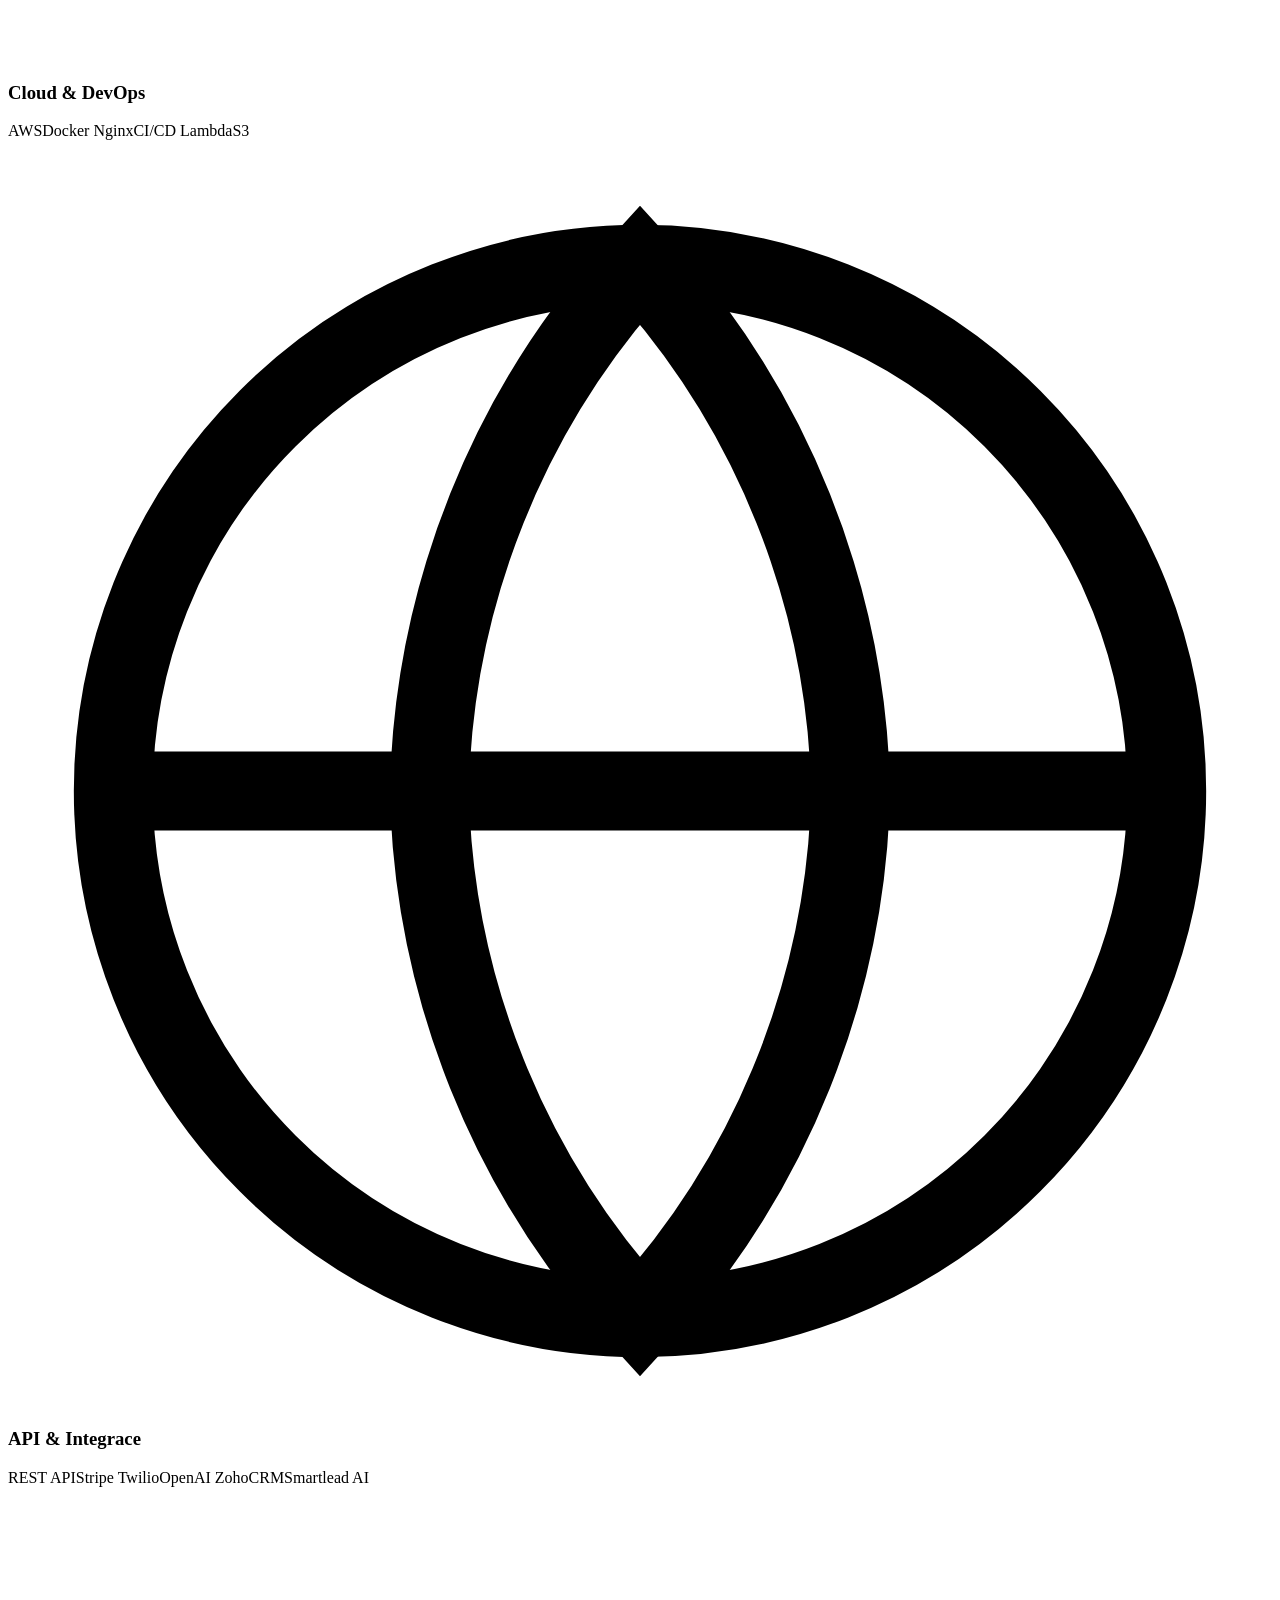
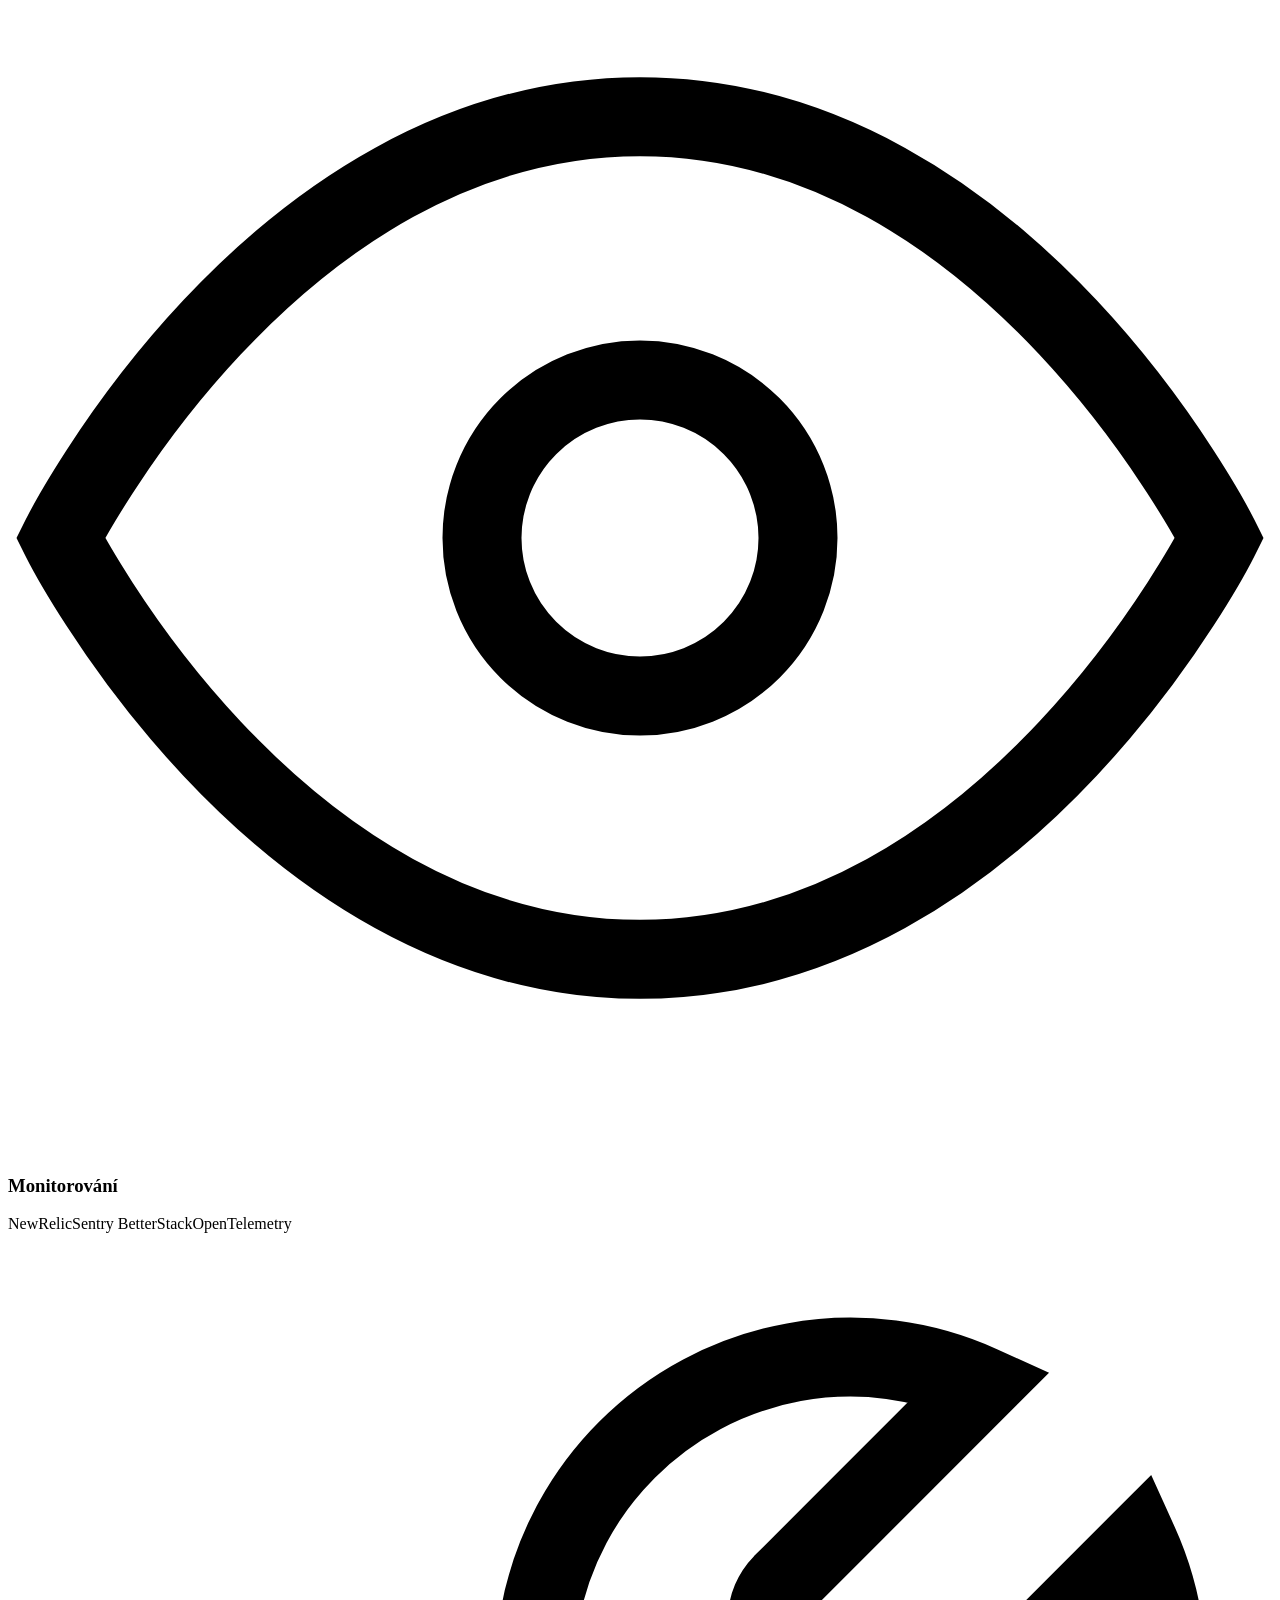
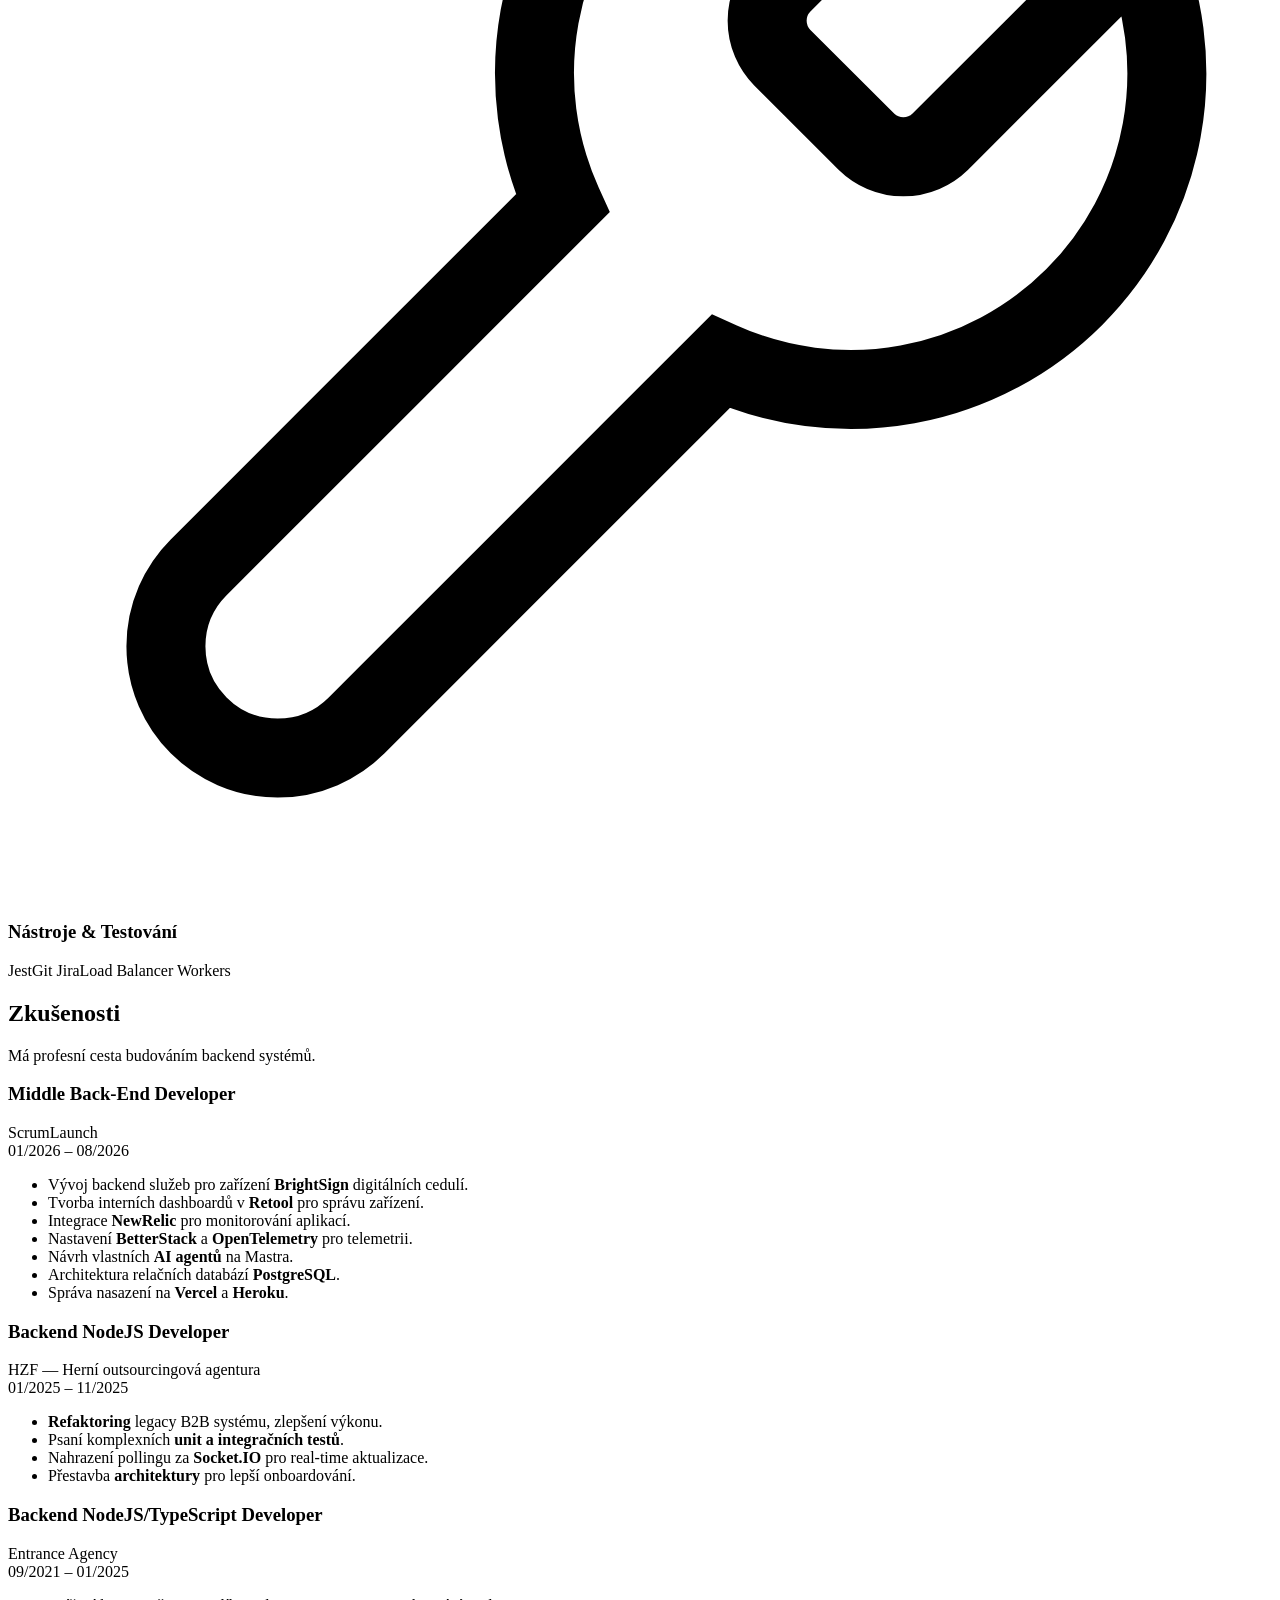
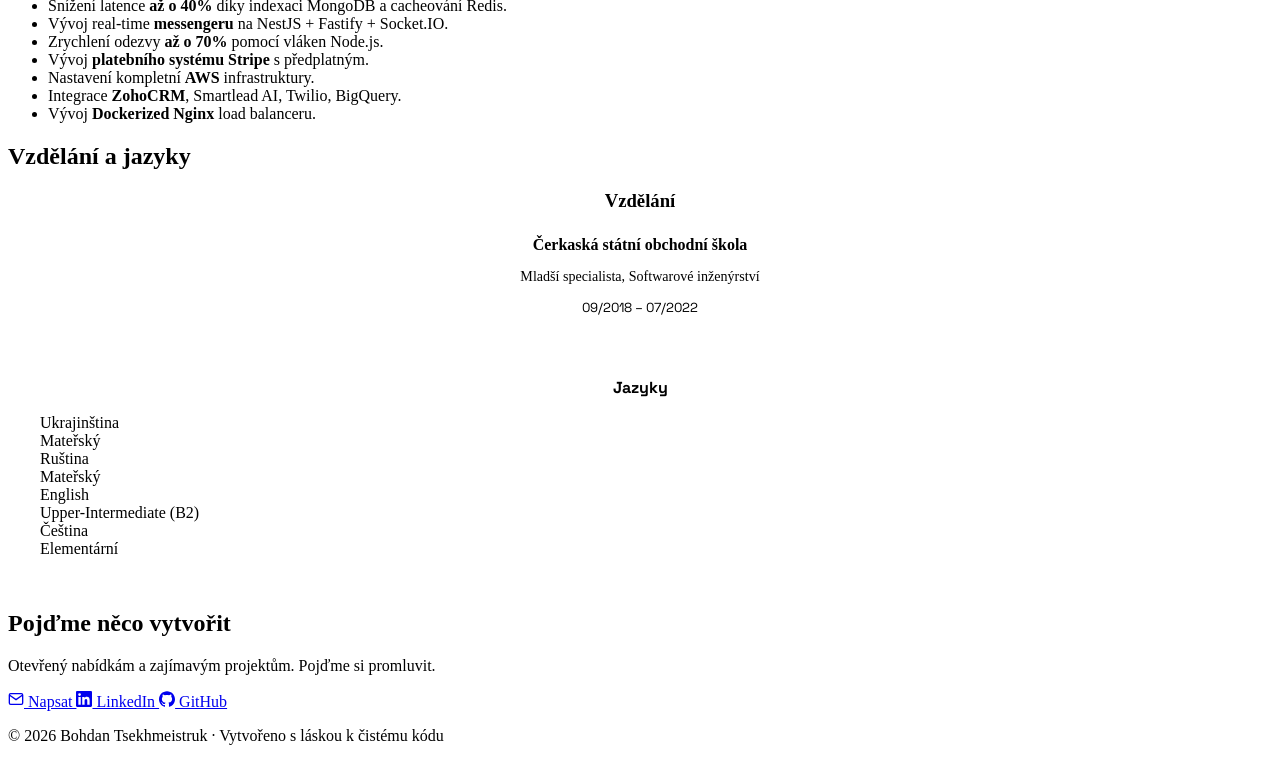
==== commit d26de309: "Fix email icon in hero buttons to official Lucide SVG" ====
--- a/cz/index.html
+++ b/cz/index.html
@@ -82,7 +82,7 @@
       <p class="subtitle">Backend vývojář budující škálovatelné systémy na Node.js, NestJS a TypeScript. Více než 5 let proměňuji složité problémy v čistý, výkonný kód.</p>
       <div class="hero-btns">
         <a href="#contact" class="btn btn-primary">
-          <svg viewBox="0 0 24 24" fill="none" stroke="currentColor" stroke-width="2" width="16" height="16"><path d="M4 4h16c1.1 0 2 .9 2 2v12c0 1.1-.9 2-2 2H4c-1.1 0-2-.9-2-2V6c0-1.1.9-2 2-2z"/><polyline points="22,6 12,13 2,6"/></svg>
+          <svg viewBox="0 0 24 24" width="16" height="16" fill="none" stroke="currentColor" stroke-width="2" stroke-linecap="round" stroke-linejoin="round"><rect x="2" y="4" width="20" height="16" rx="2"/><path d="m22 7-8.97 5.7a1.94 1.94 0 0 1-2.06 0L2 7"/></svg>
           Kontaktovat
         </a>
         <a href="https://linkedin.com/in/bohdan-tsekhmeistruk" target="_blank" class="btn btn-glass">
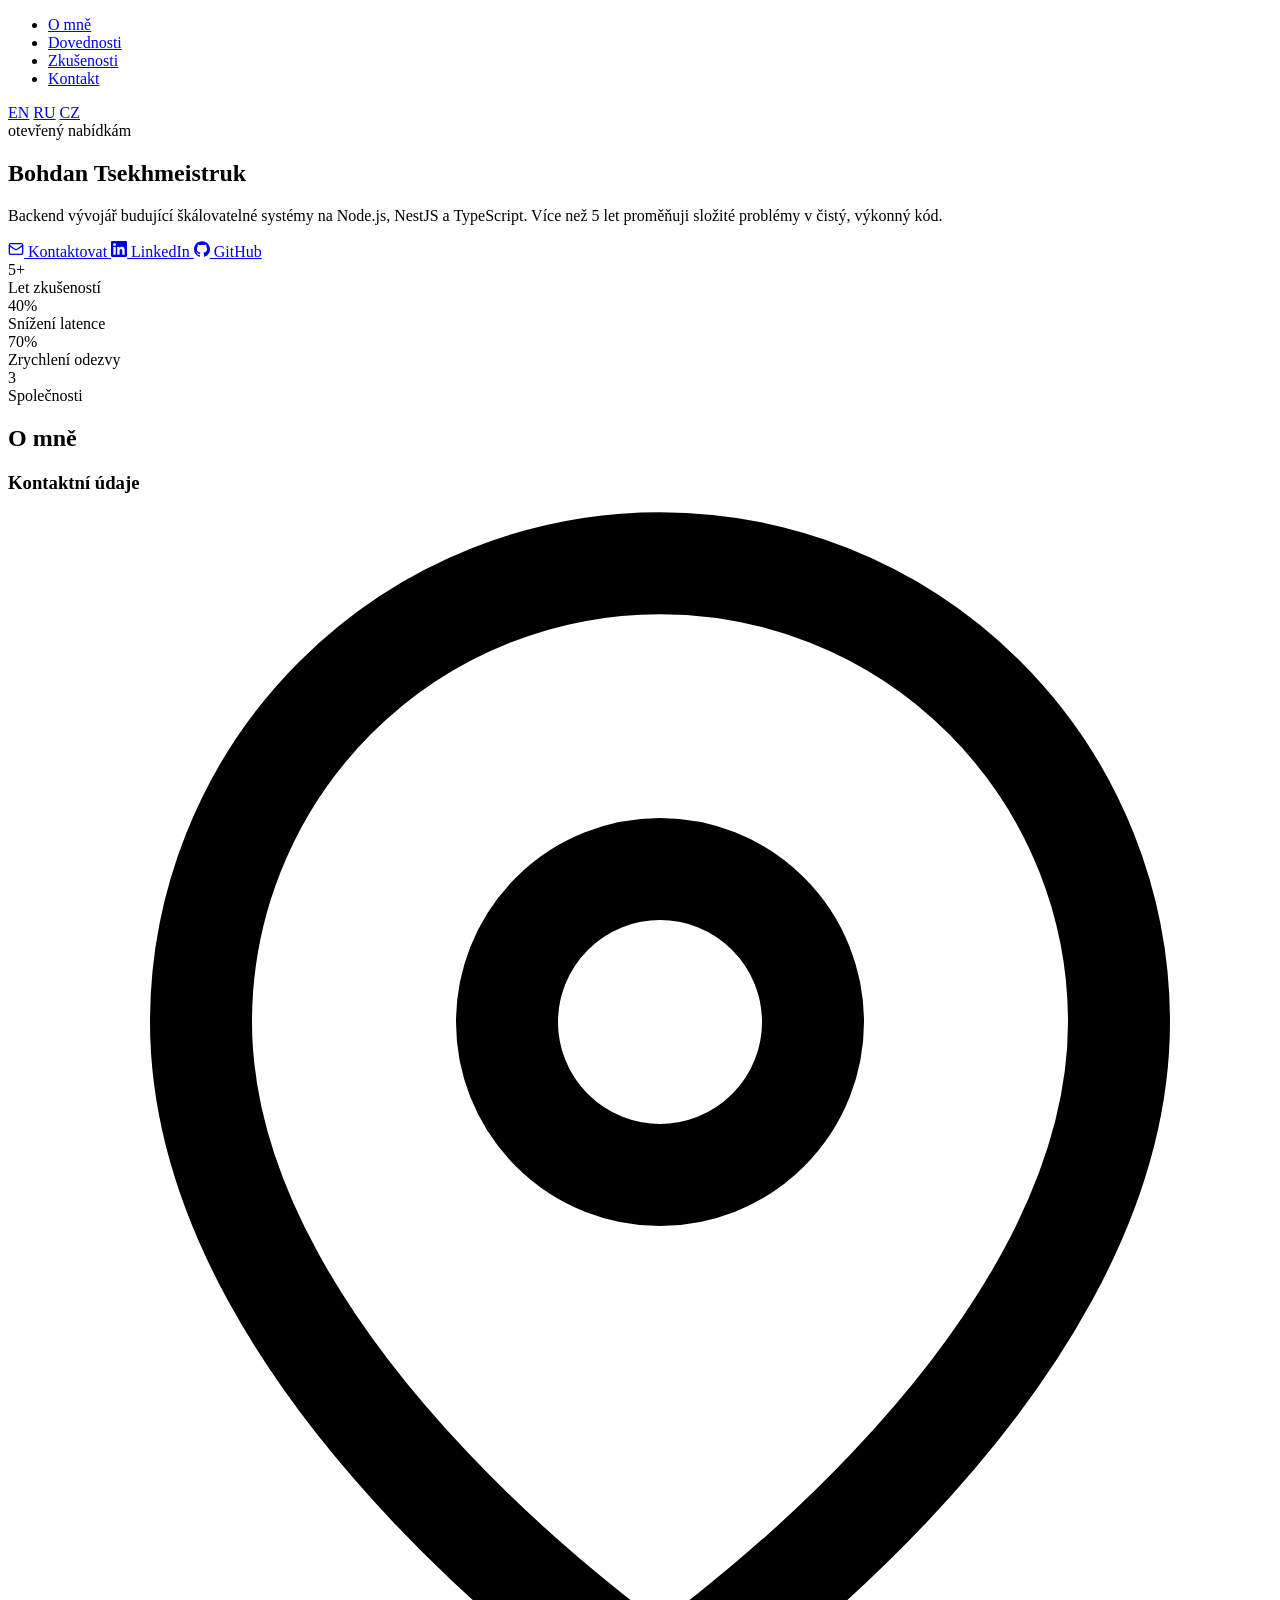
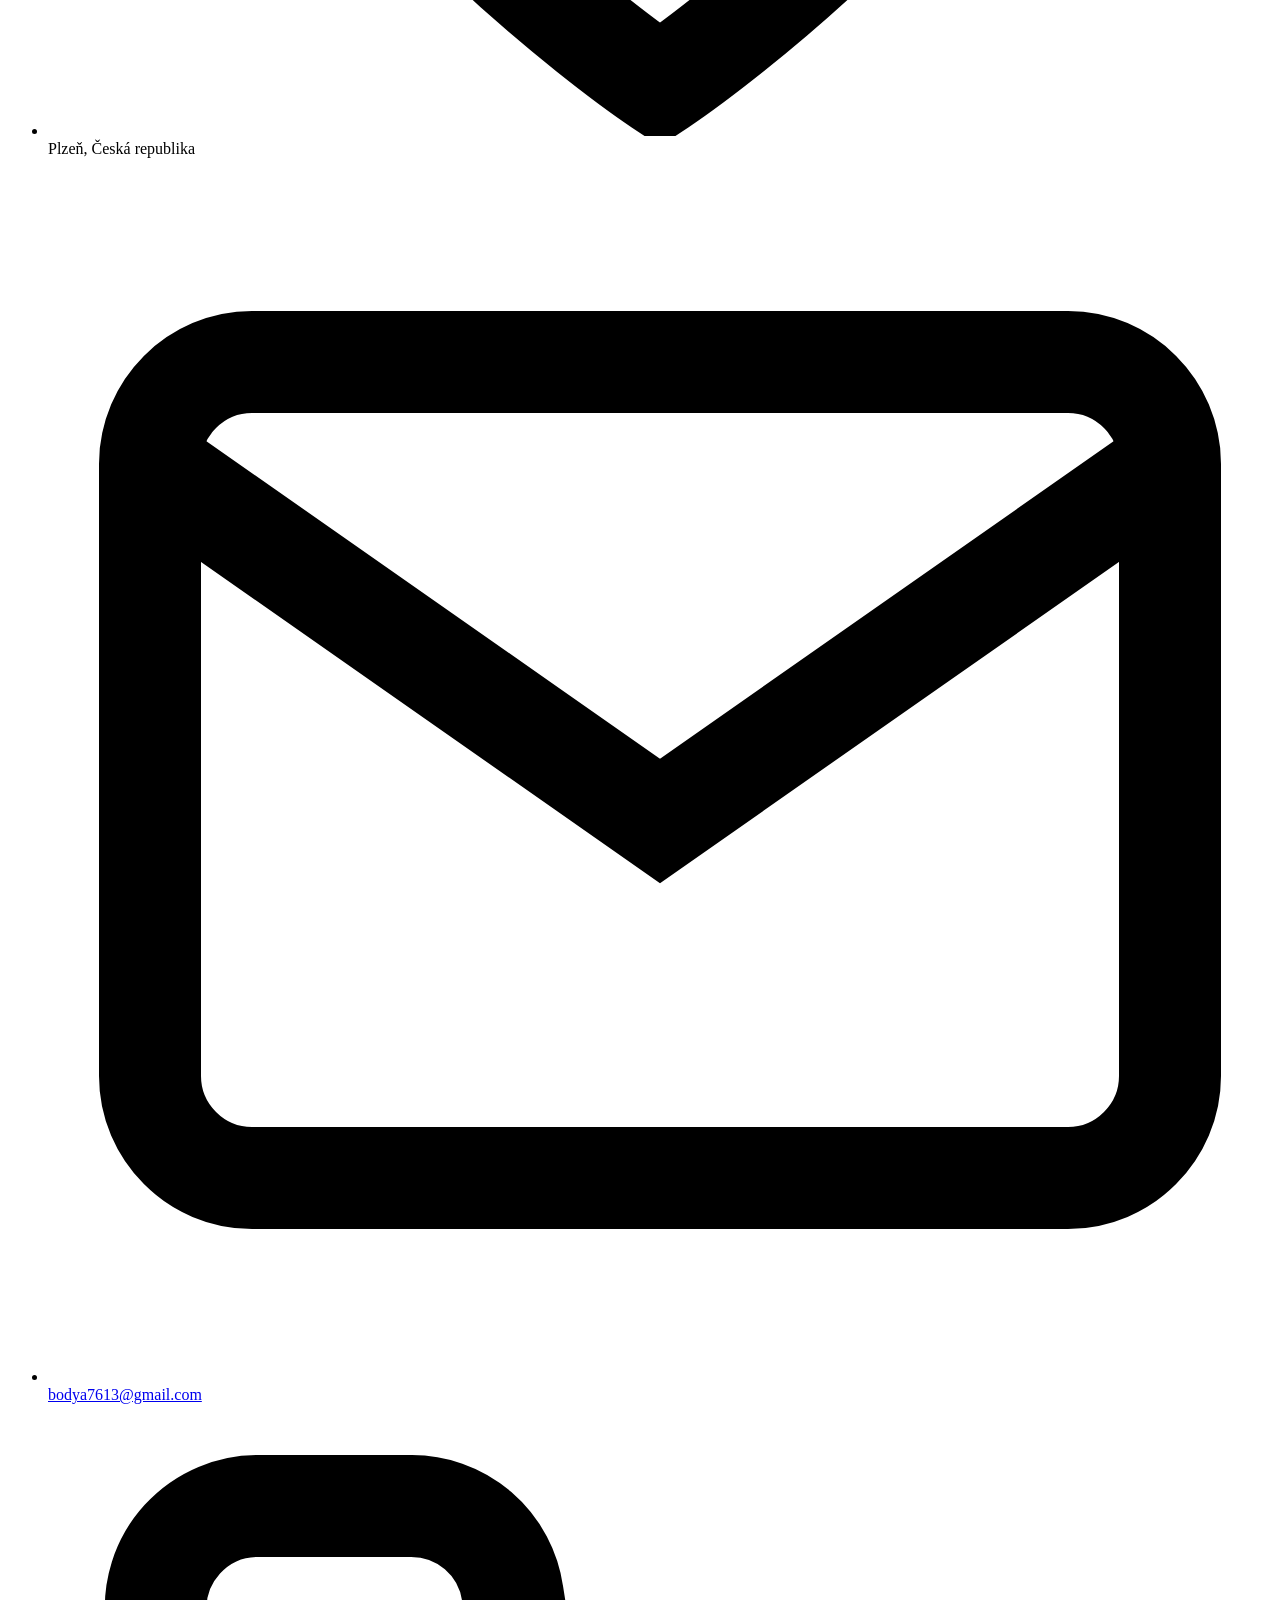
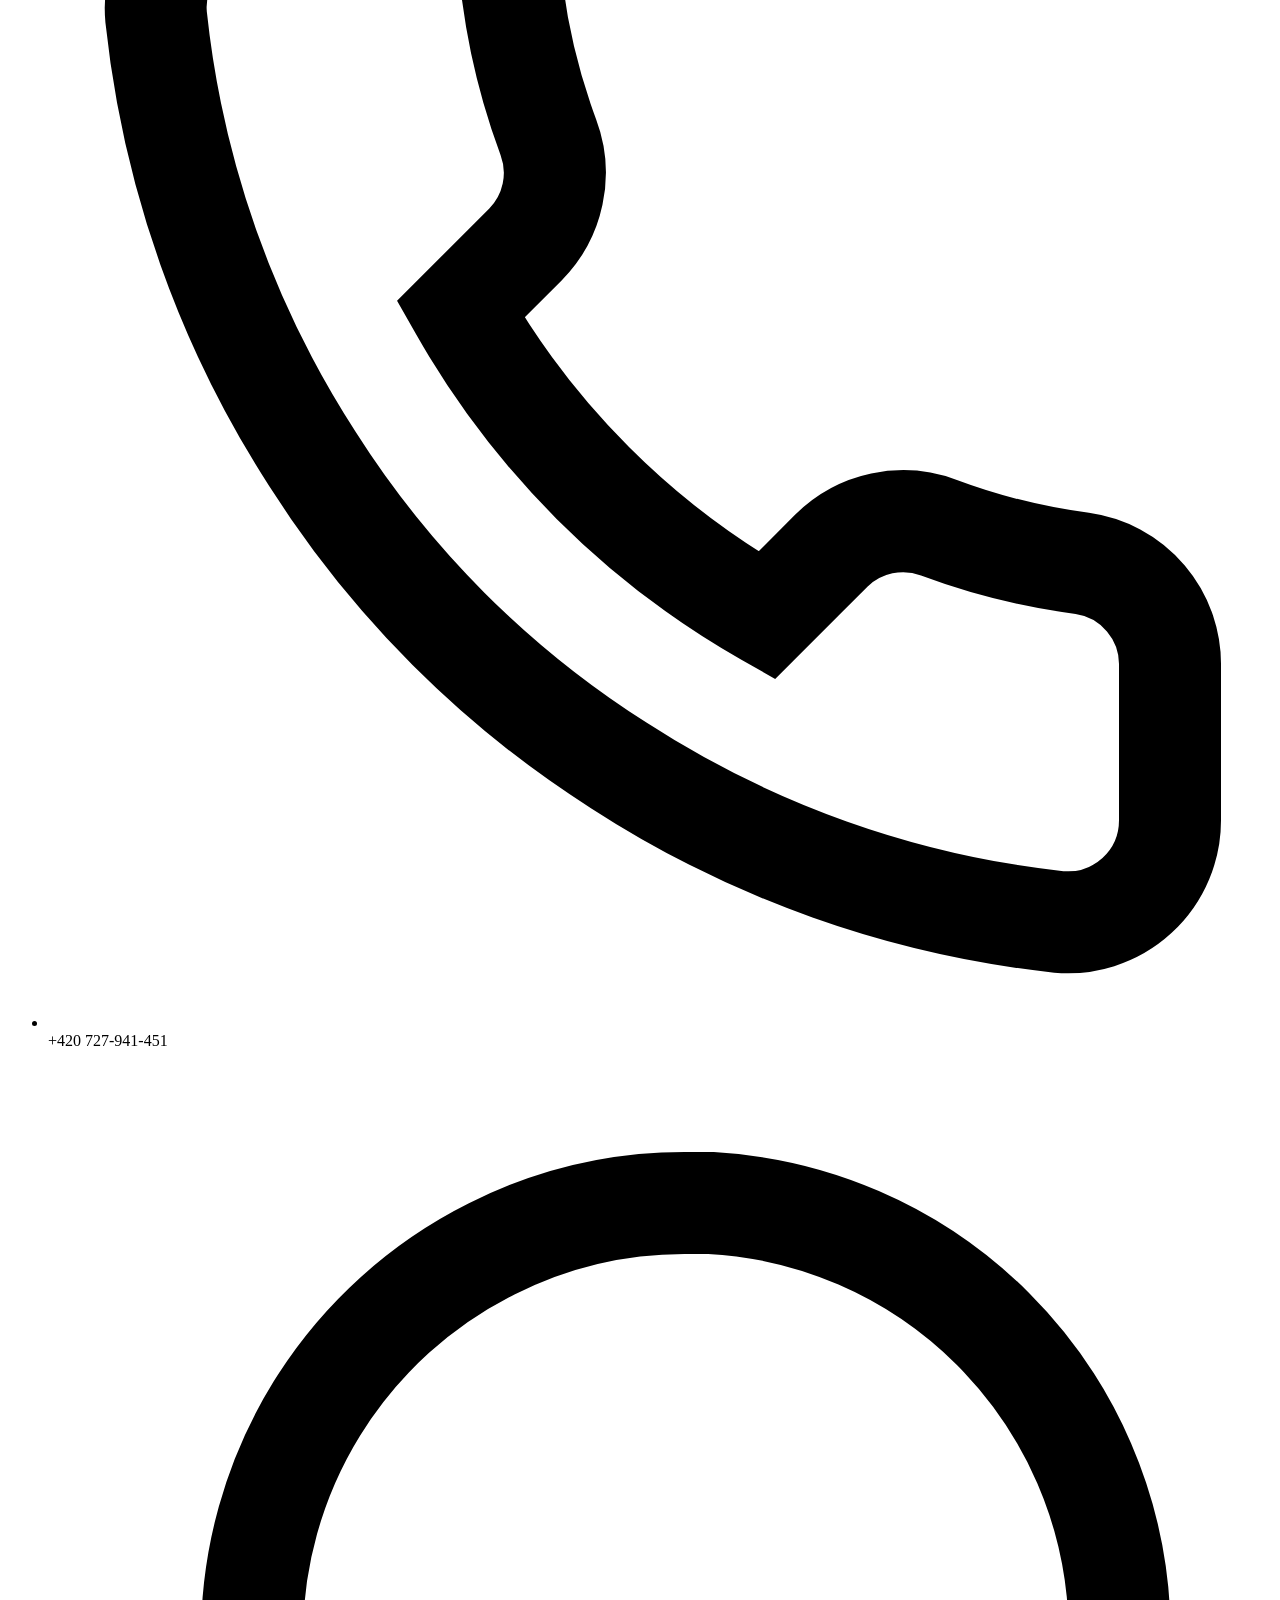
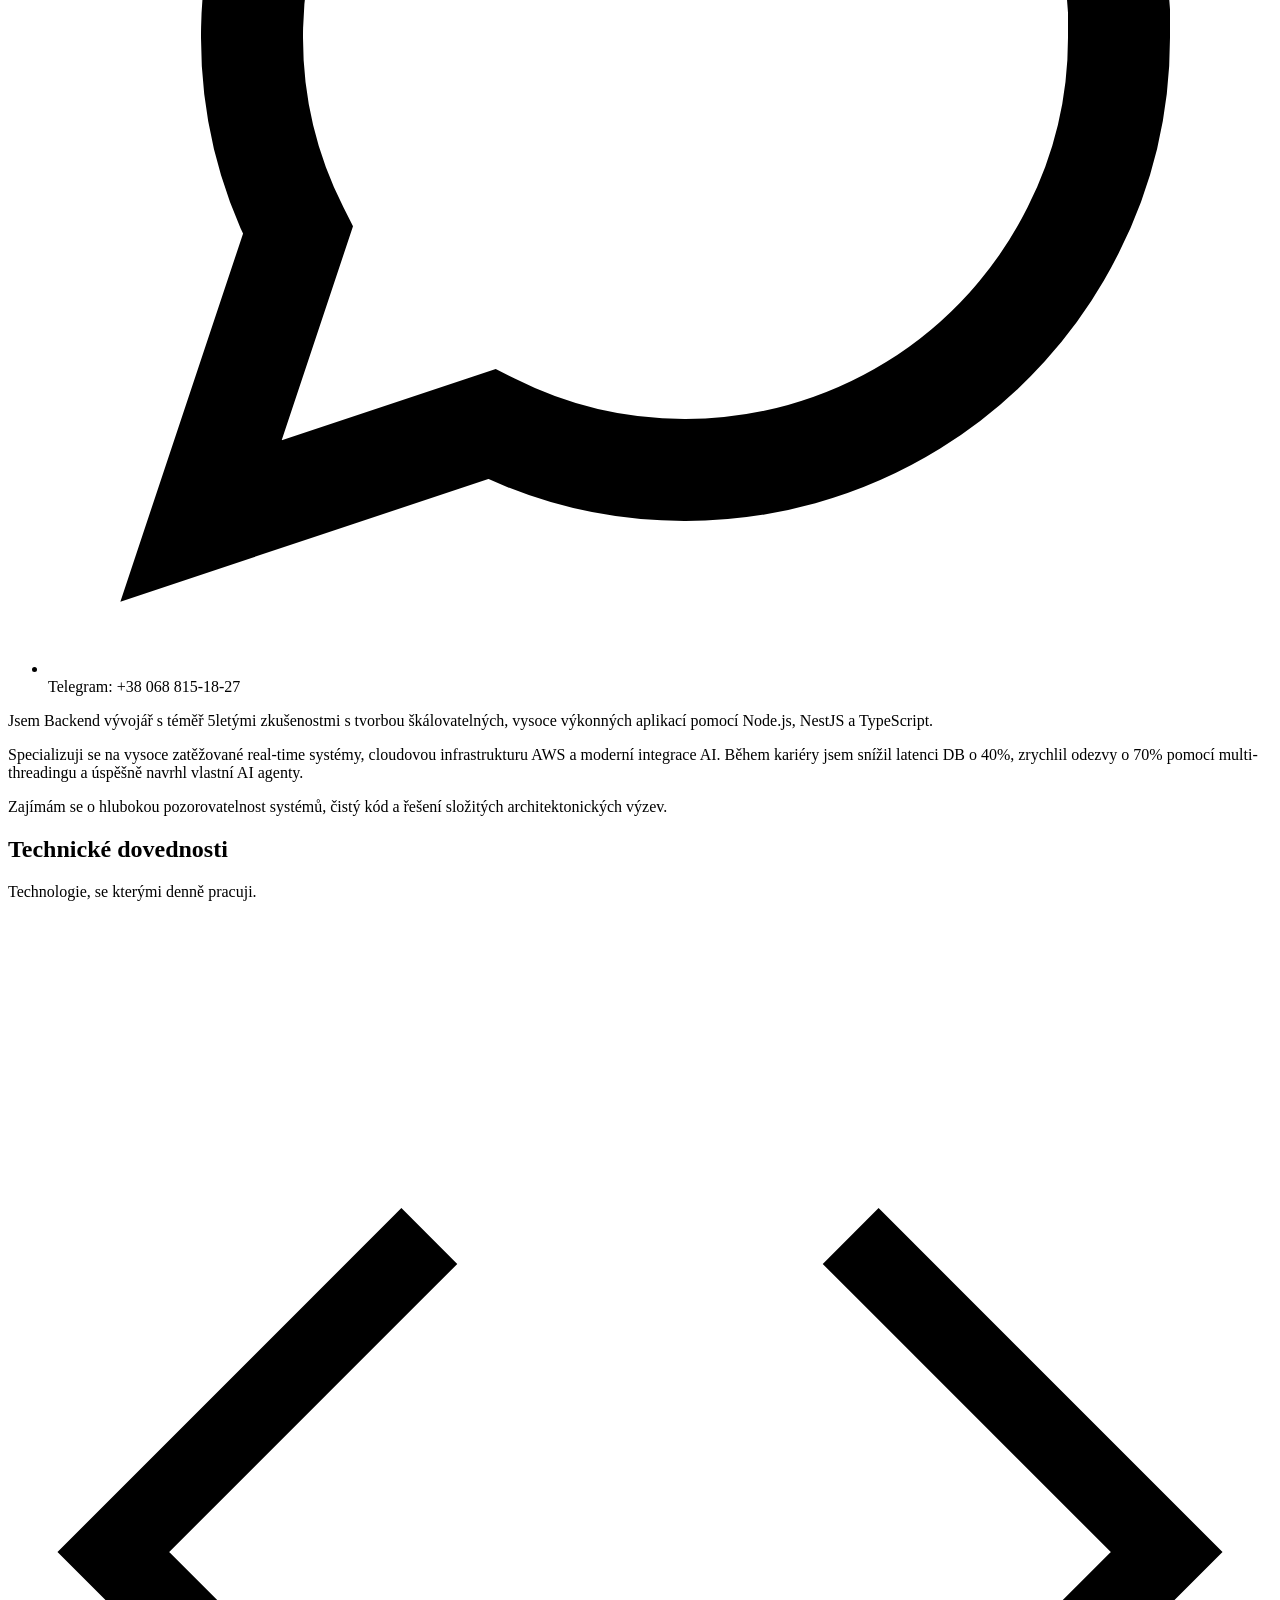
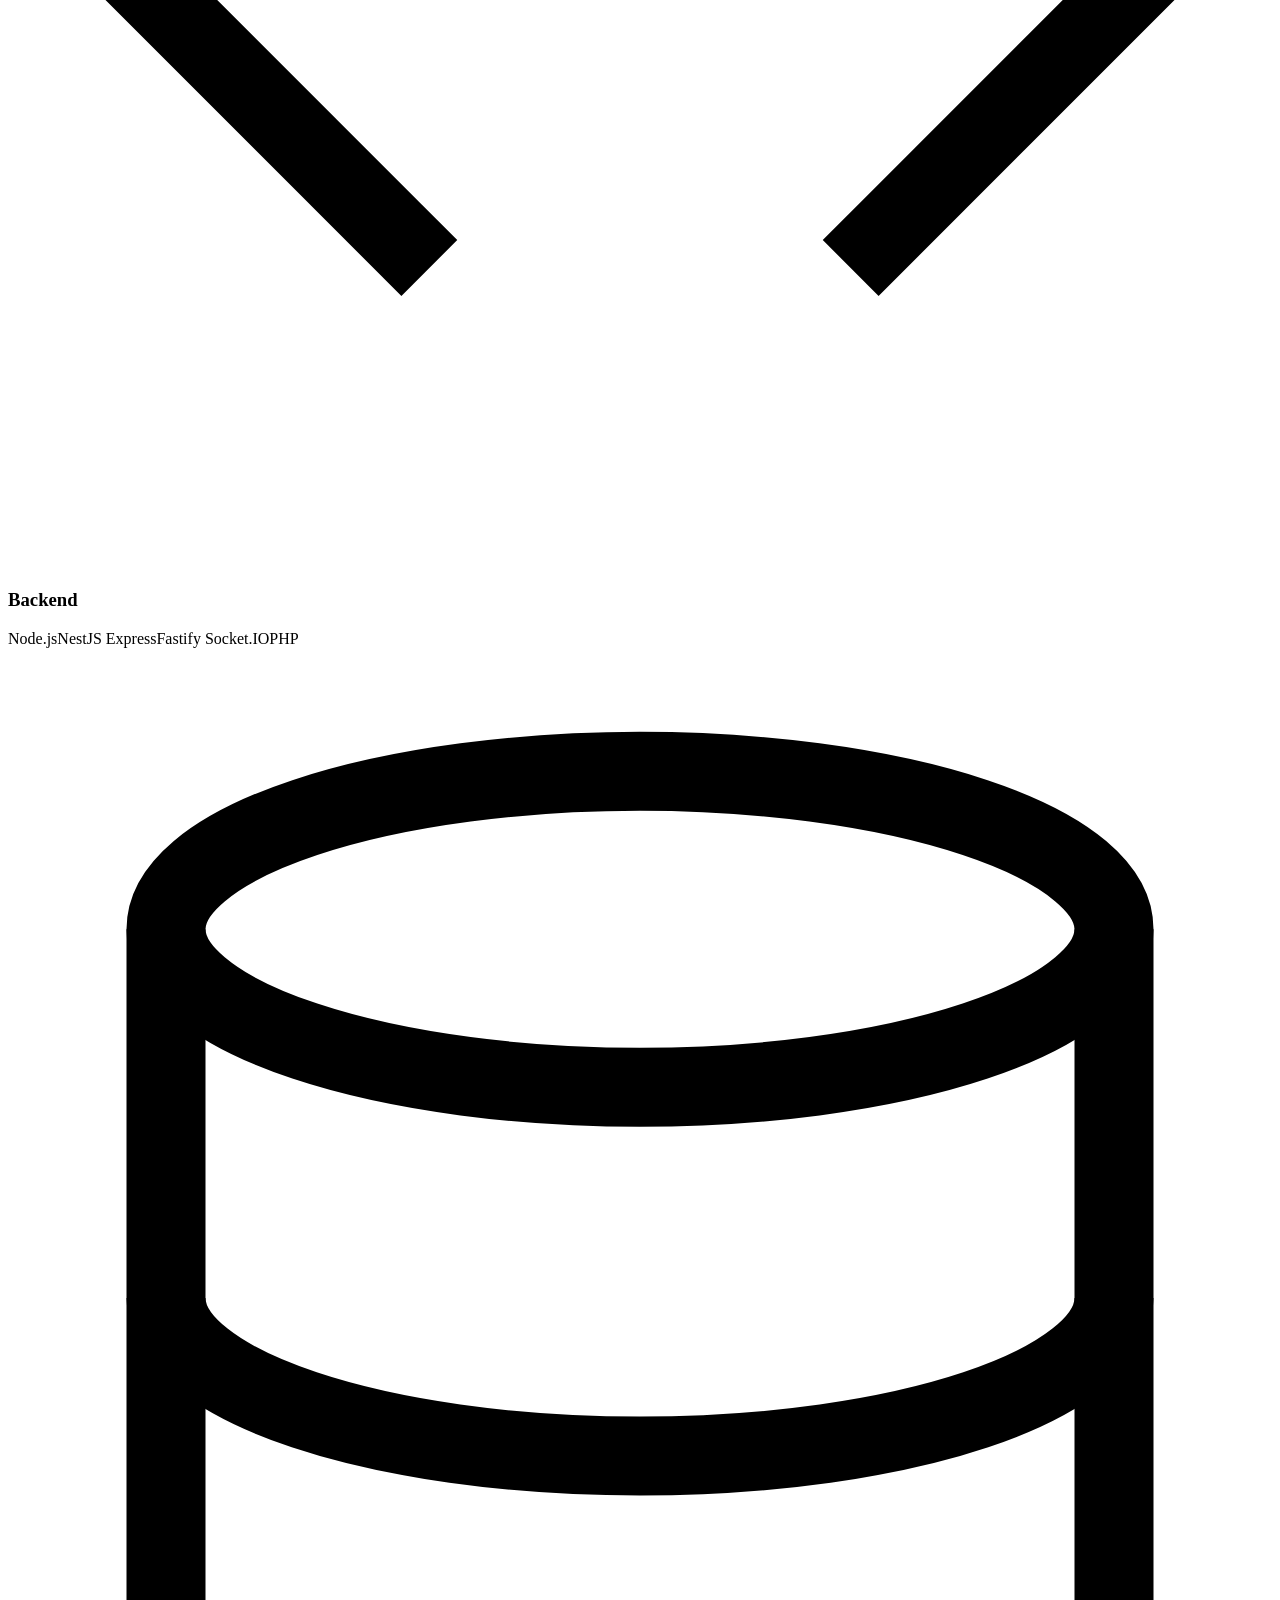
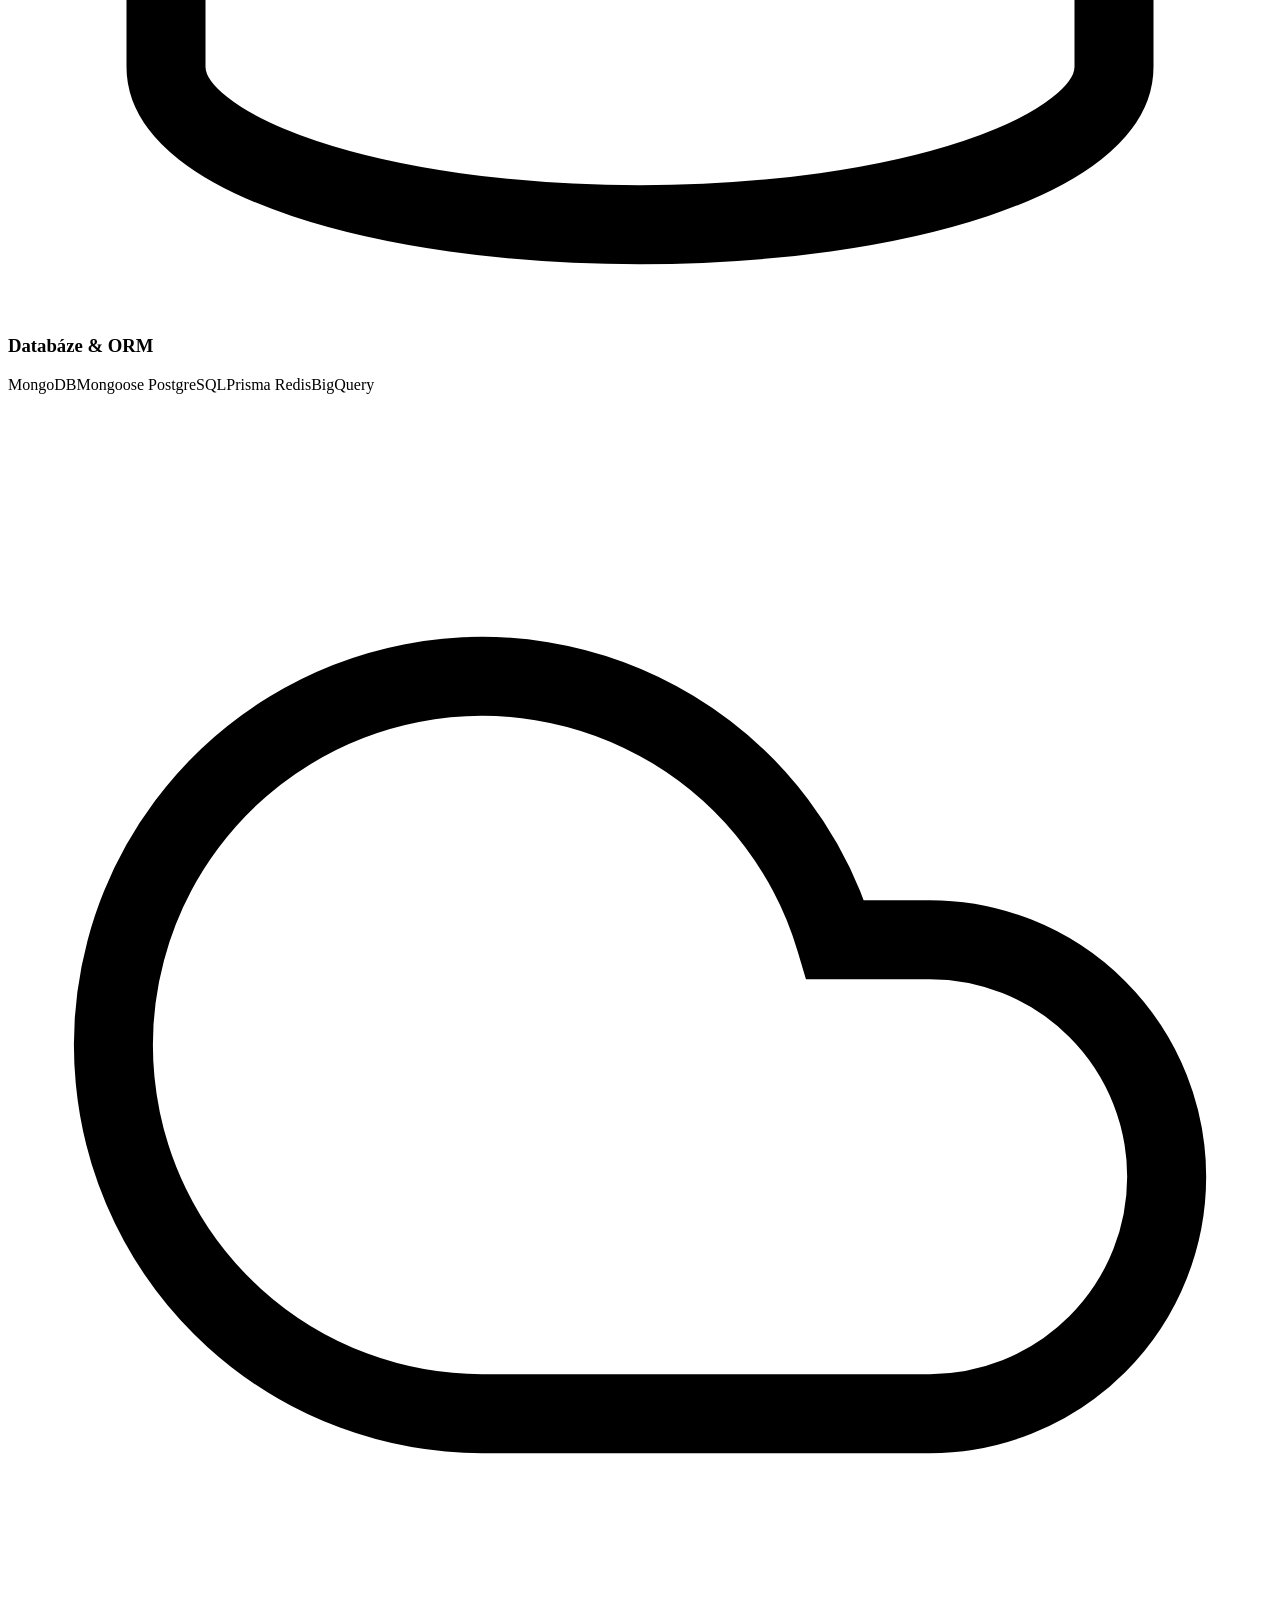
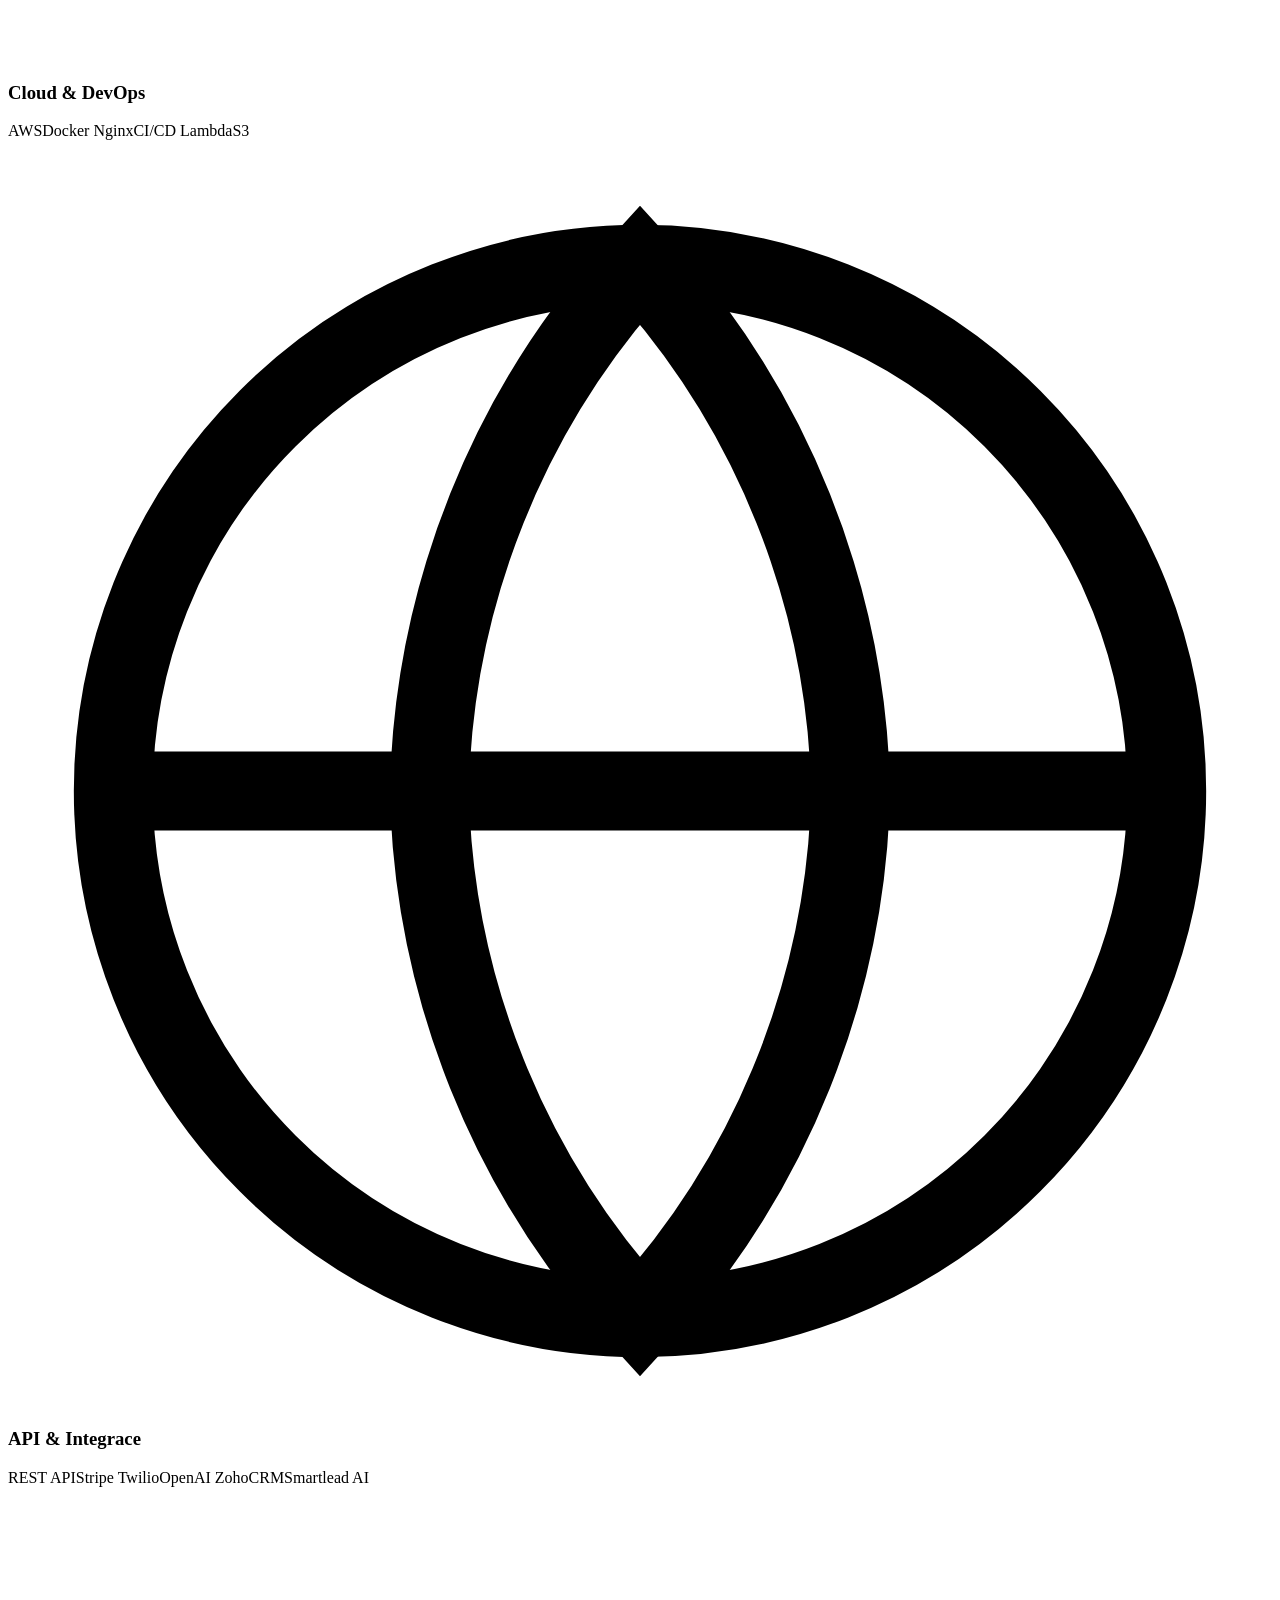
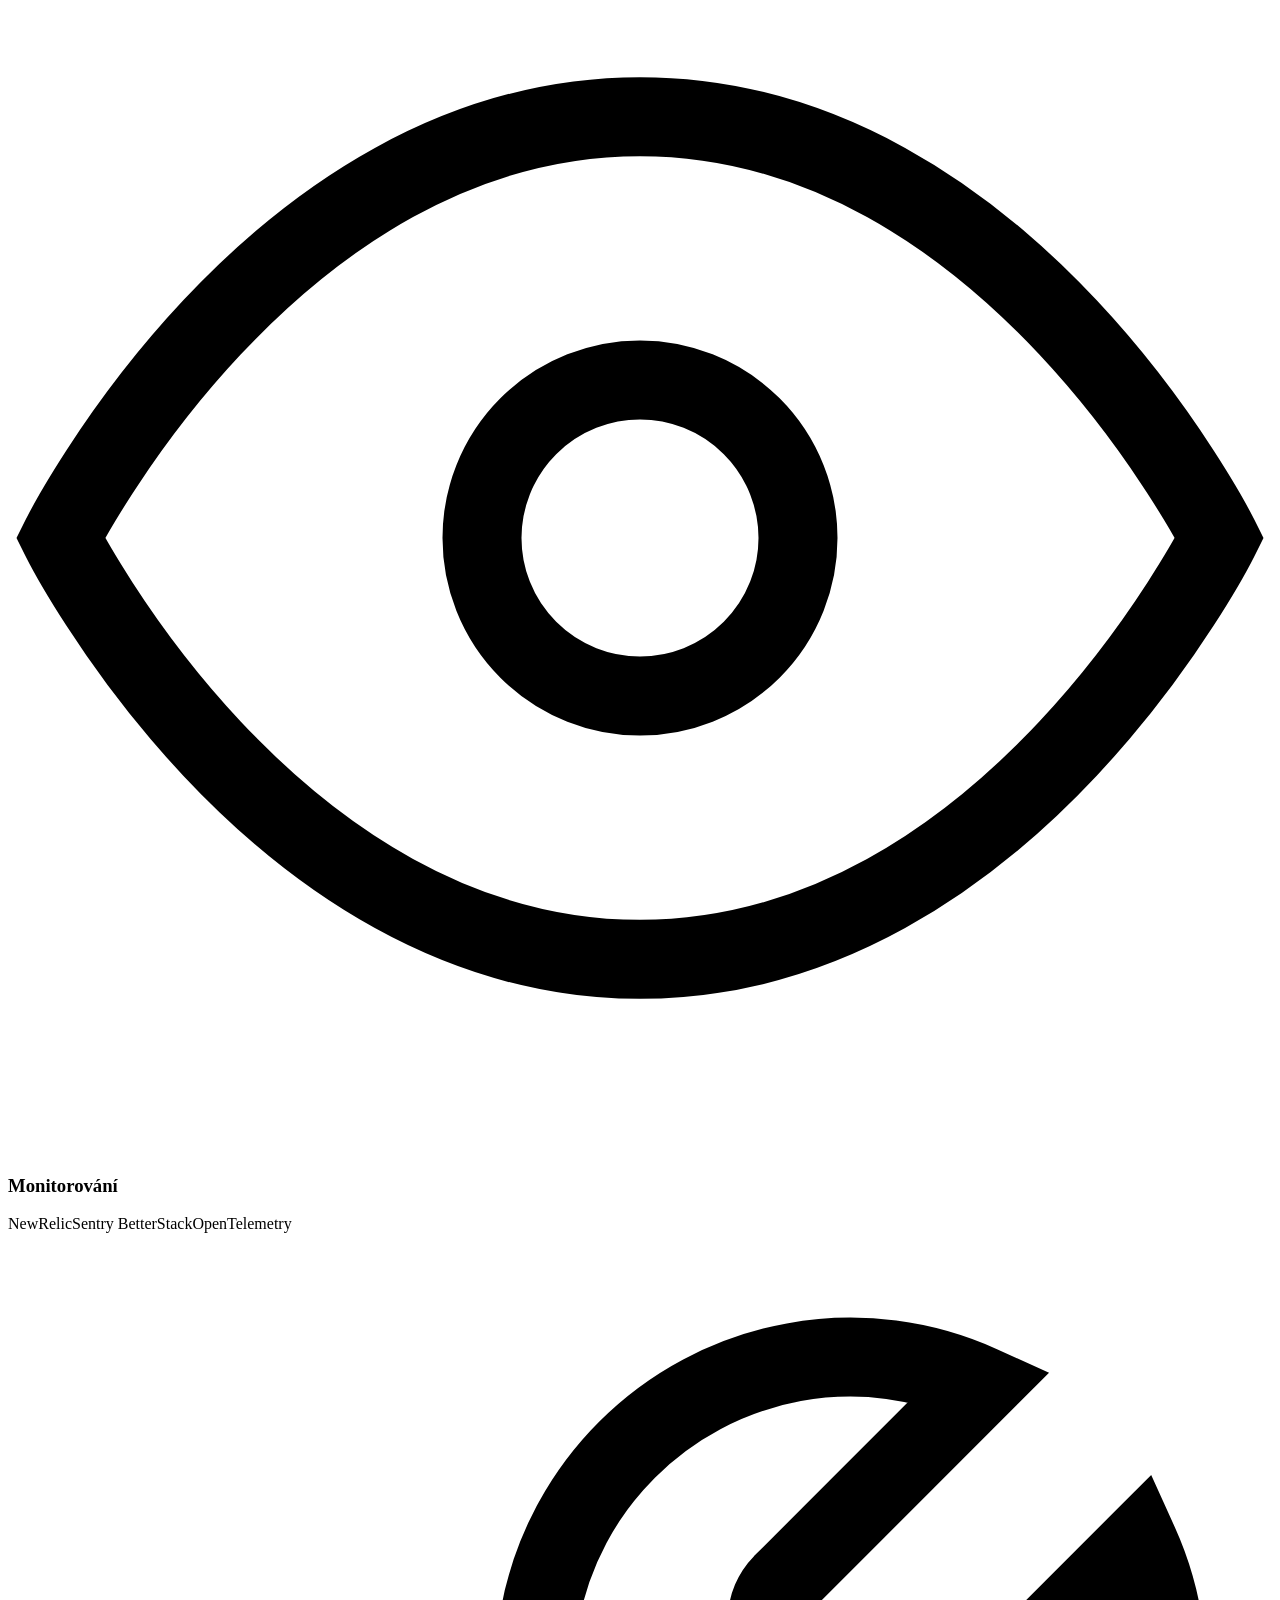
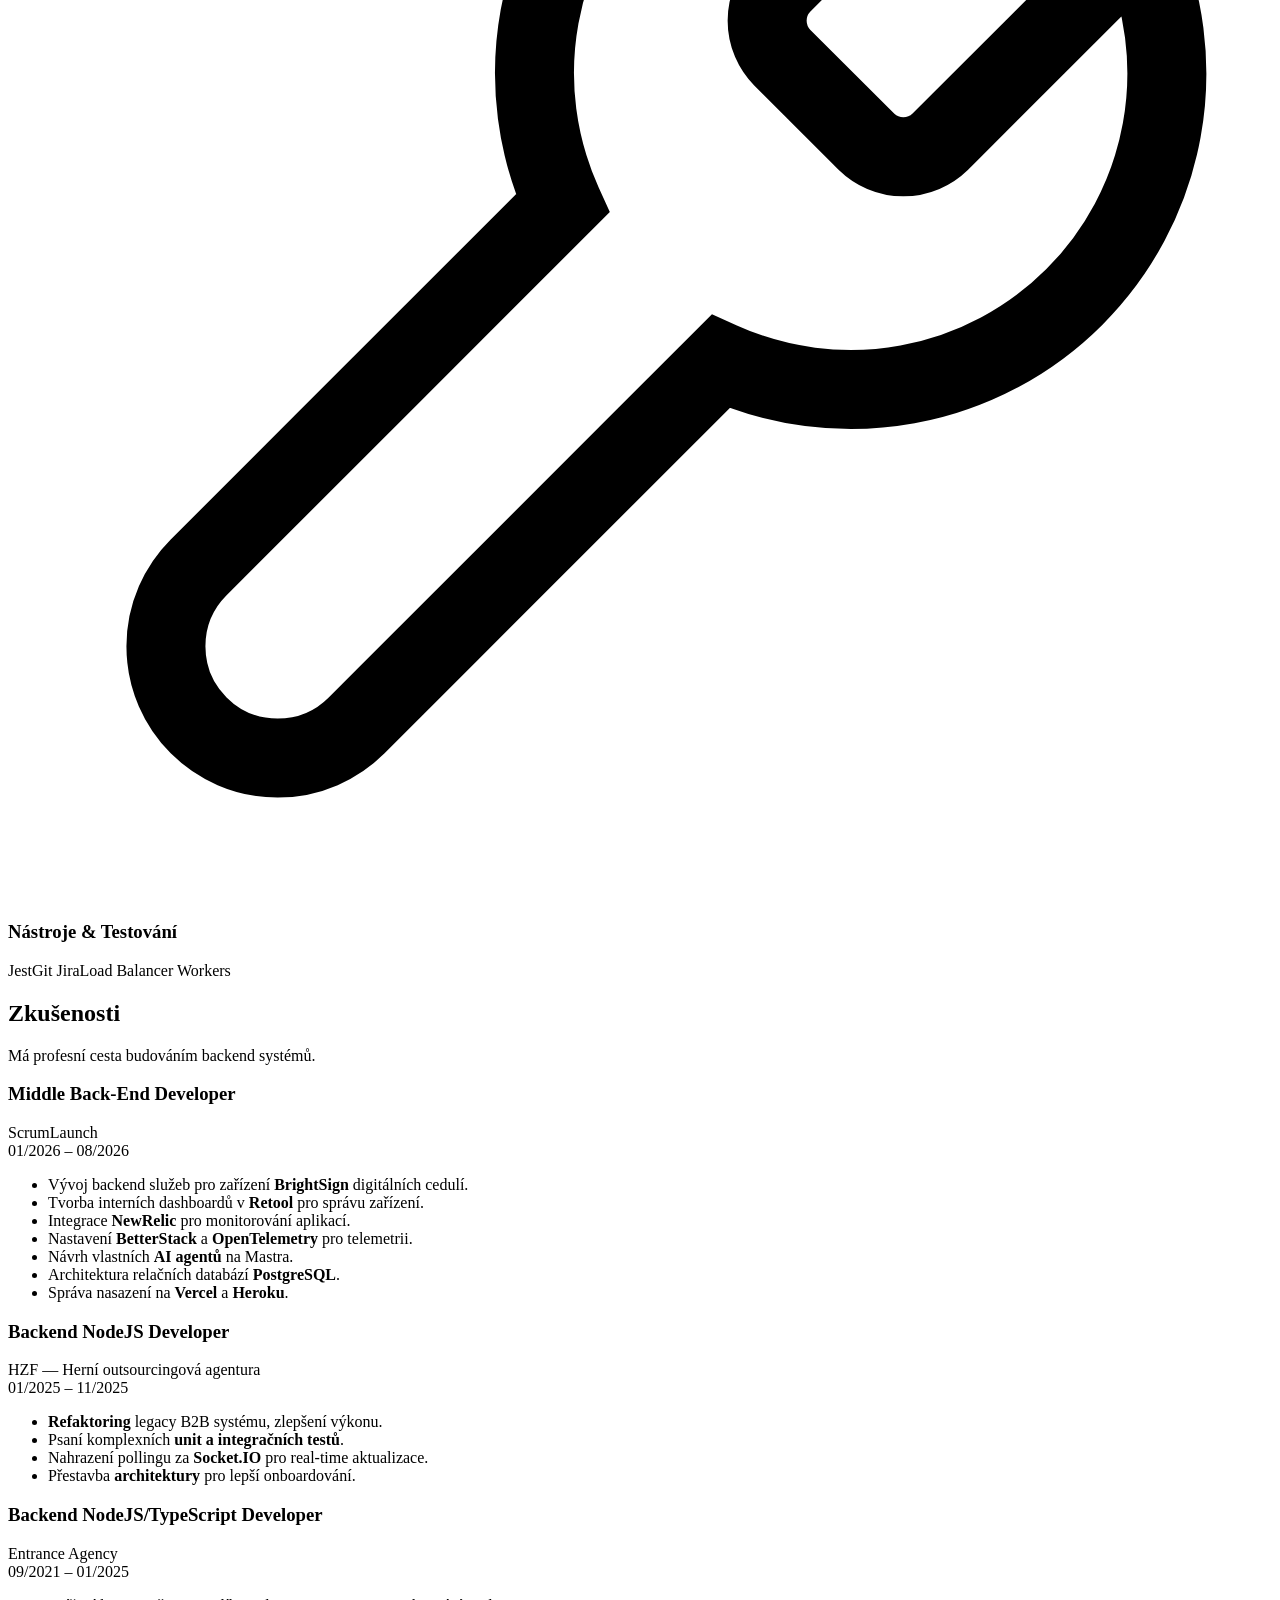
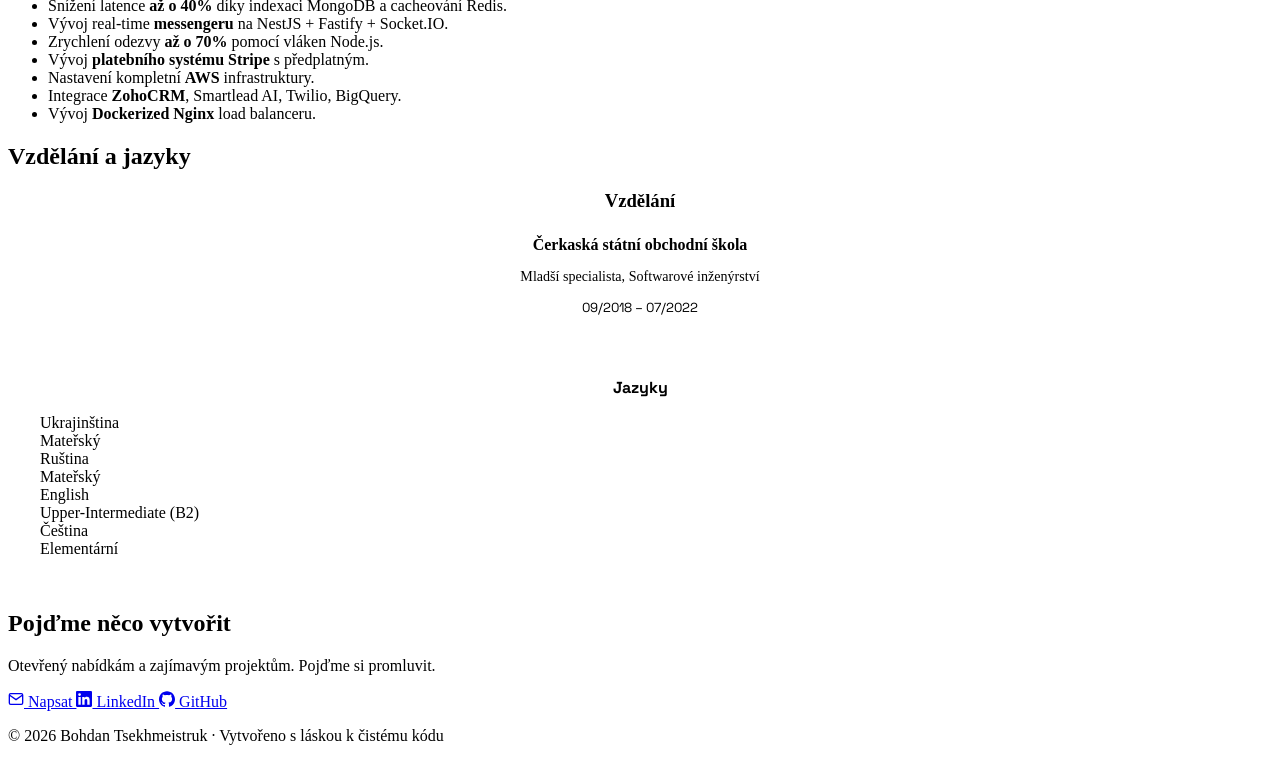
==== commit 2300a84b: "Add GitHub button + fix LinkedIn icon in RU/CZ hero sections" ====
--- a/cz/index.html
+++ b/cz/index.html
@@ -86,8 +86,12 @@
           Kontaktovat
         </a>
         <a href="https://linkedin.com/in/bohdan-tsekhmeistruk" target="_blank" class="btn btn-glass">
-          <svg viewBox="0 0 24 24" fill="none" stroke="currentColor" stroke-width="2" width="16" height="16"><path d="M16 8a6 6 0 0 1 6 6v7h-4v-7a2 2 0 0 0-2-2 2 2 0 0 0-2 2v7h-4v-7a6 6 0 0 1 6-6z"/><rect x="2" y="9" width="4" height="12"/><circle cx="4" cy="4" r="2"/></svg>
+          <svg viewBox="0 0 24 24" width="16" height="16" fill="currentColor"><path d="M20.447 20.452h-3.554v-5.569c0-1.328-.027-3.037-1.852-3.037-1.853 0-2.136 1.445-2.136 2.939v5.667H9.351V9h3.414v1.561h.046c.477-.9 1.637-1.85 3.37-1.85 3.601 0 4.267 2.37 4.267 5.455v6.286zM5.337 7.433a2.062 2.062 0 01-2.063-2.065 2.064 2.064 0 112.063 2.065zm1.782 13.019H3.555V9h3.564v11.452zM22.225 0H1.771C.792 0 0 .774 0 1.729v20.542C0 23.227.792 24 1.771 24h20.451C23.2 24 24 23.227 24 22.271V1.729C24 .774 23.2 0 22.222 0h.003z"/></svg>
           LinkedIn
+        </a>
+        <a href="https://github.com/bohdan-tsekhmeistruk" target="_blank" class="btn btn-glass">
+          <svg viewBox="0 0 24 24" width="16" height="16" fill="currentColor"><path d="M12 .297c-6.63 0-12 5.373-12 12 0 5.303 3.438 9.8 8.205 11.385.6.113.82-.258.82-.577 0-.285-.01-1.04-.015-2.04-3.338.724-4.042-1.61-4.042-1.61C4.422 18.07 3.633 17.7 3.633 17.7c-1.087-.744.084-.729.084-.729 1.205.084 1.838 1.236 1.838 1.236 1.07 1.835 2.809 1.305 3.495.998.108-.776.417-1.305.76-1.605-2.665-.3-5.466-1.332-5.466-5.93 0-1.31.465-2.38 1.235-3.22-.135-.303-.54-1.523.105-3.176 0 0 1.005-.322 3.3 1.23.96-.267 1.98-.399 3-.405 1.02.006 2.04.138 3 .405 2.28-1.552 3.285-1.23 3.285-1.23.645 1.653.24 2.873.12 3.176.765.84 1.23 1.91 1.23 3.22 0 4.61-2.805 5.625-5.475 5.92.42.36.81 1.096.81 2.22 0 1.606-.015 2.896-.015 3.286 0 .315.21.69.825.57C20.565 22.092 24 17.592 24 12.297c0-6.627-5.373-12-12-12"/></svg>
+          GitHub
         </a>
       </div>
     </div>
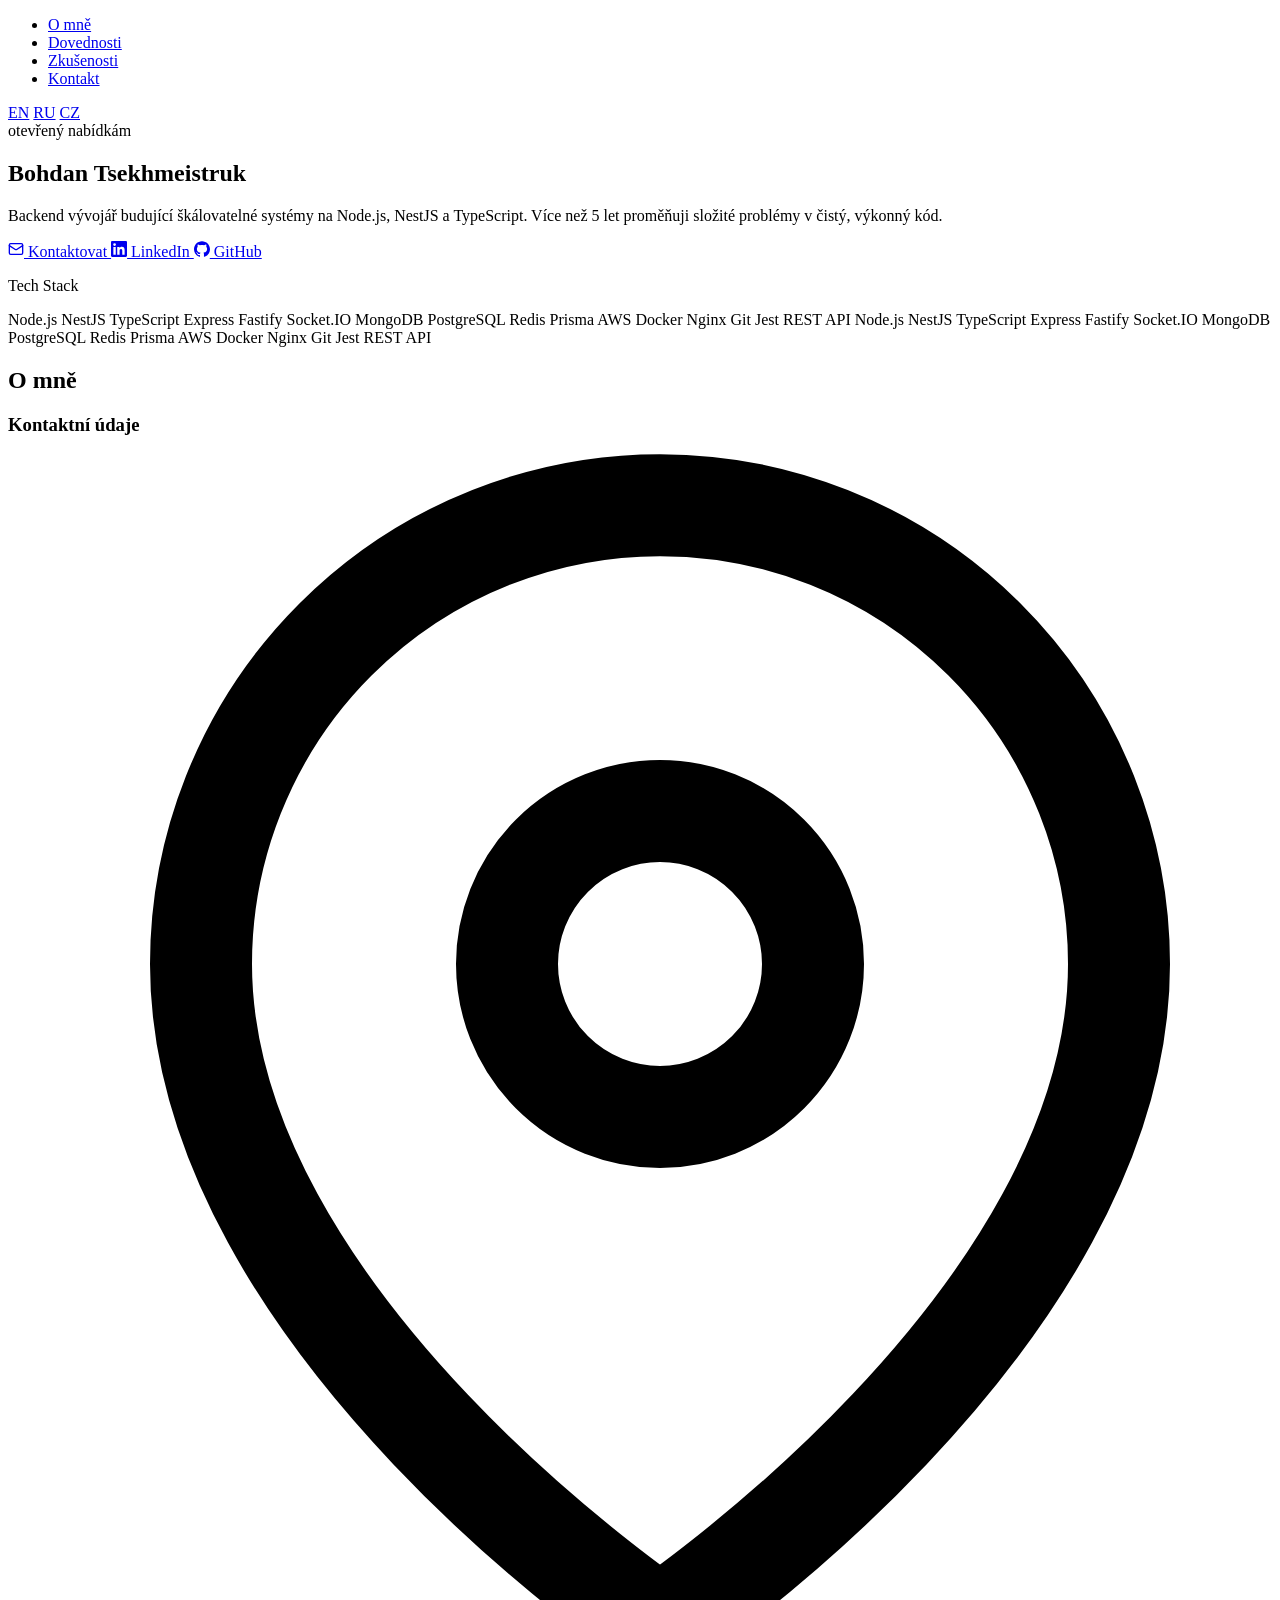
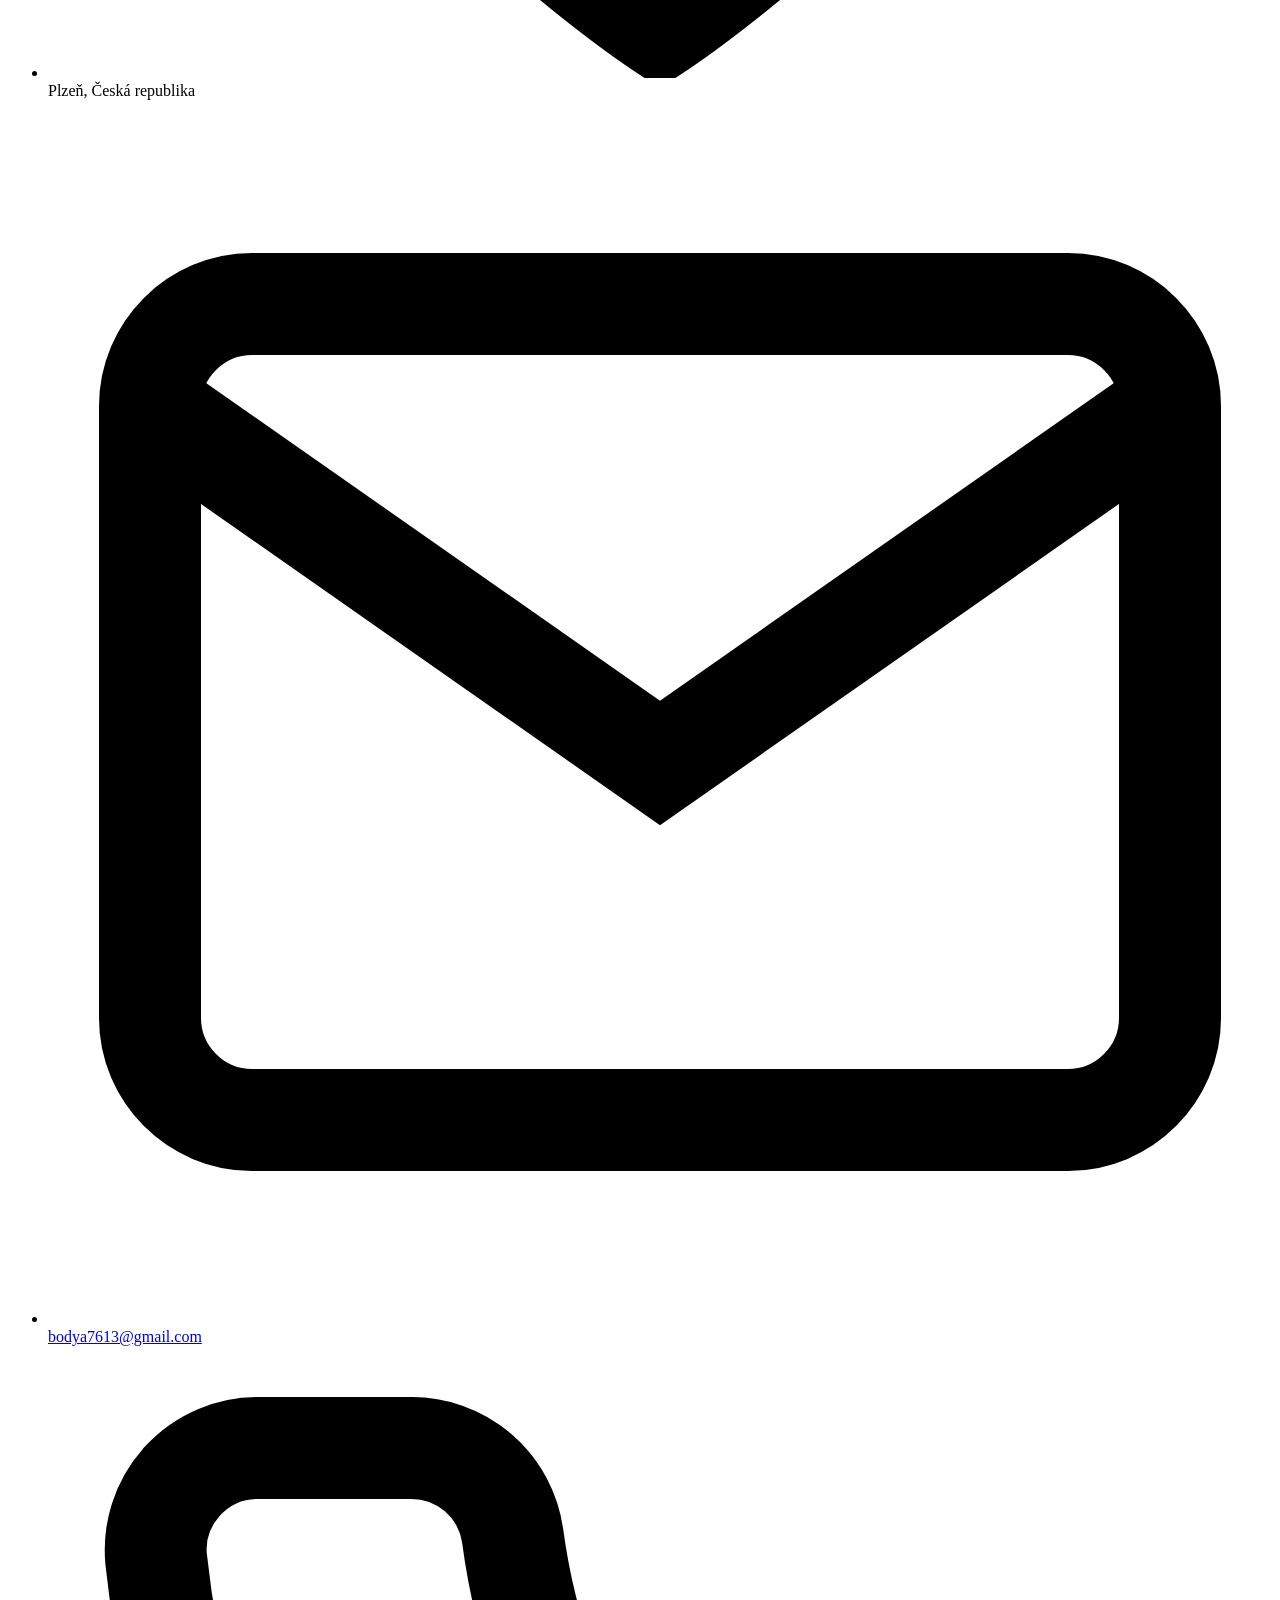
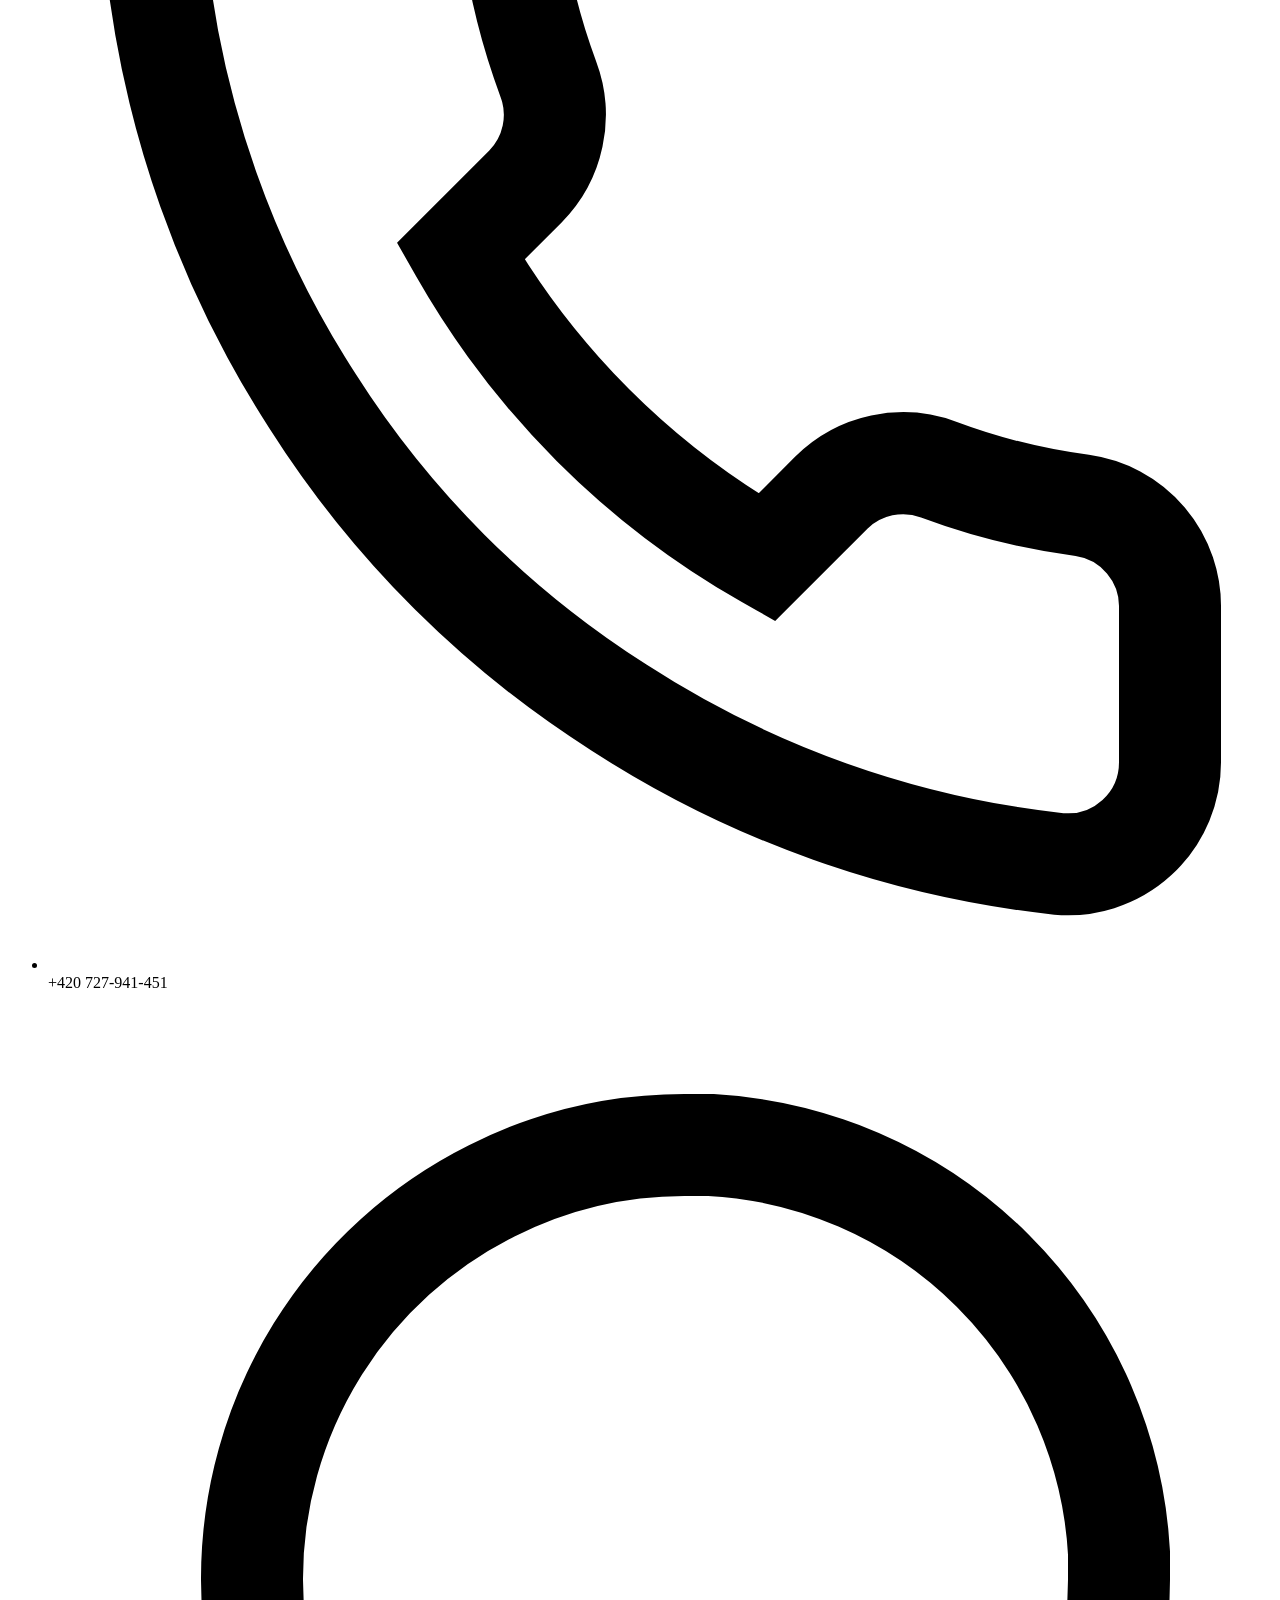
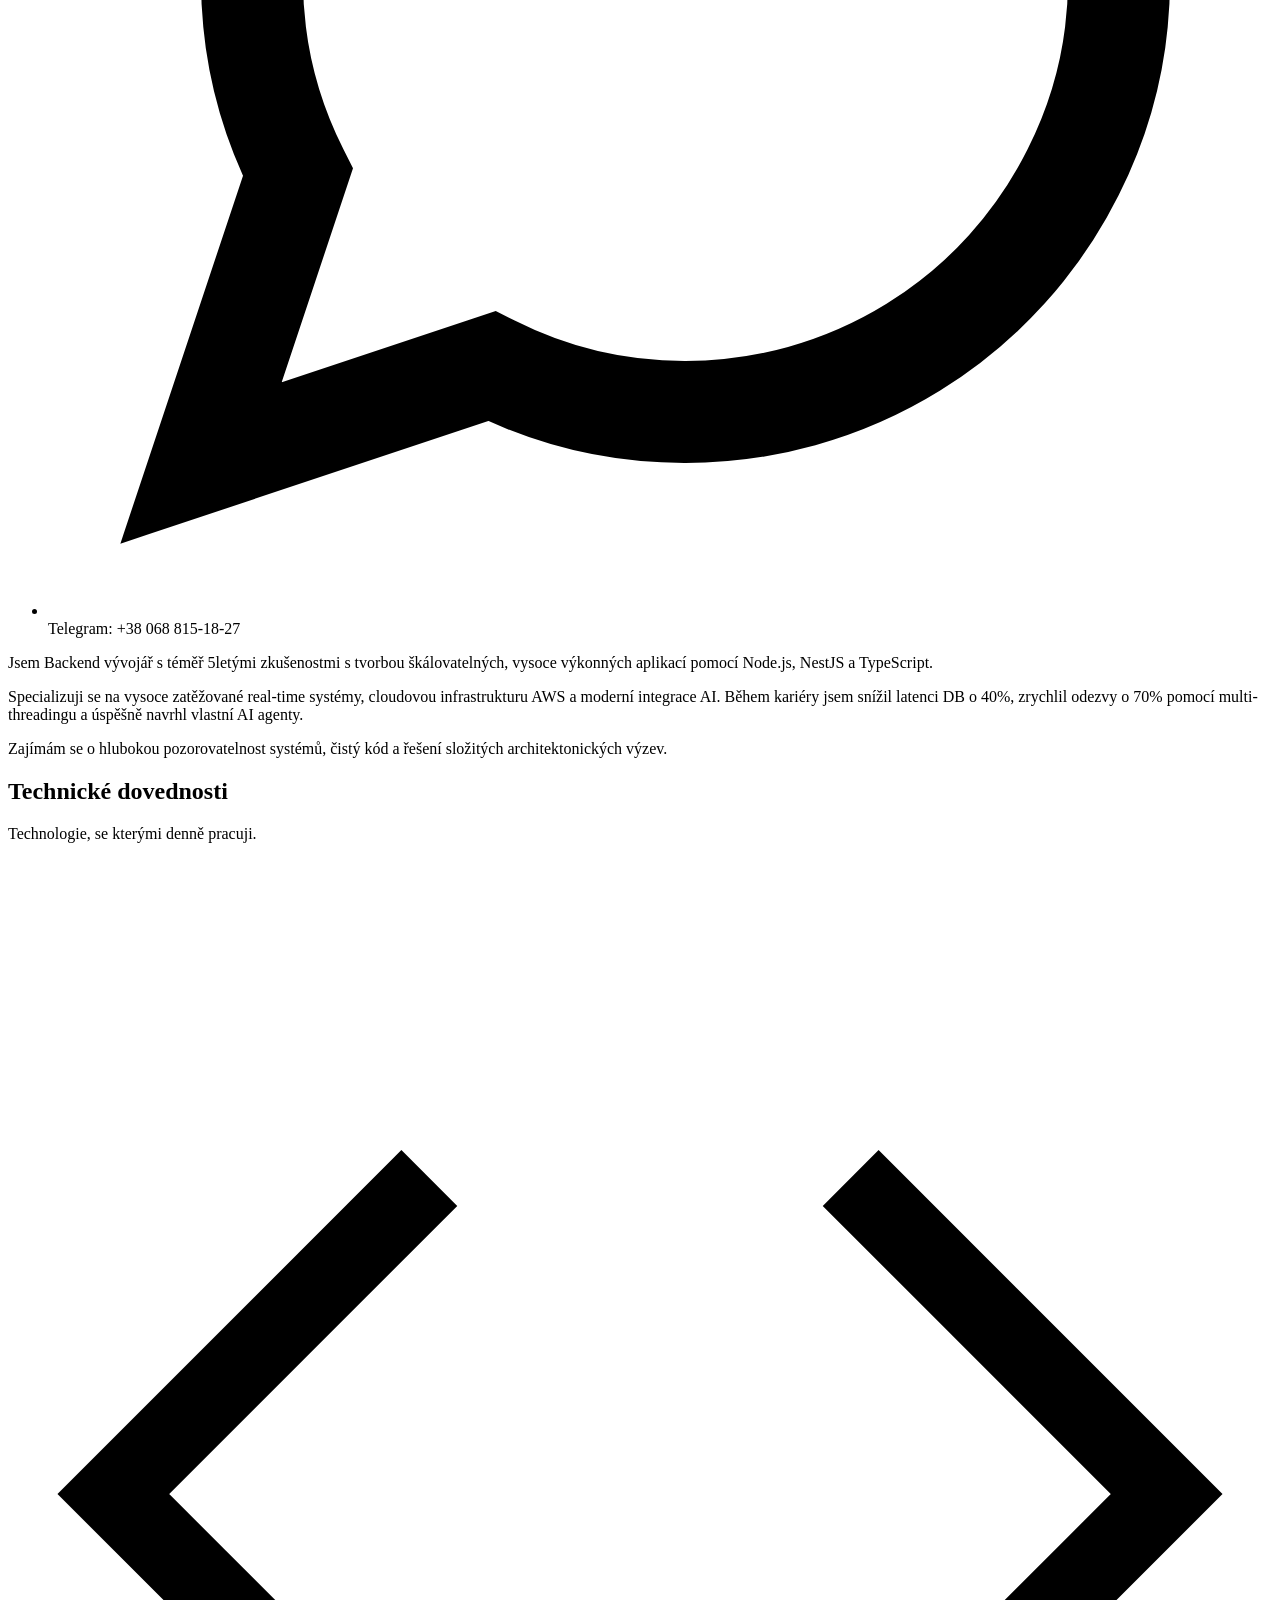
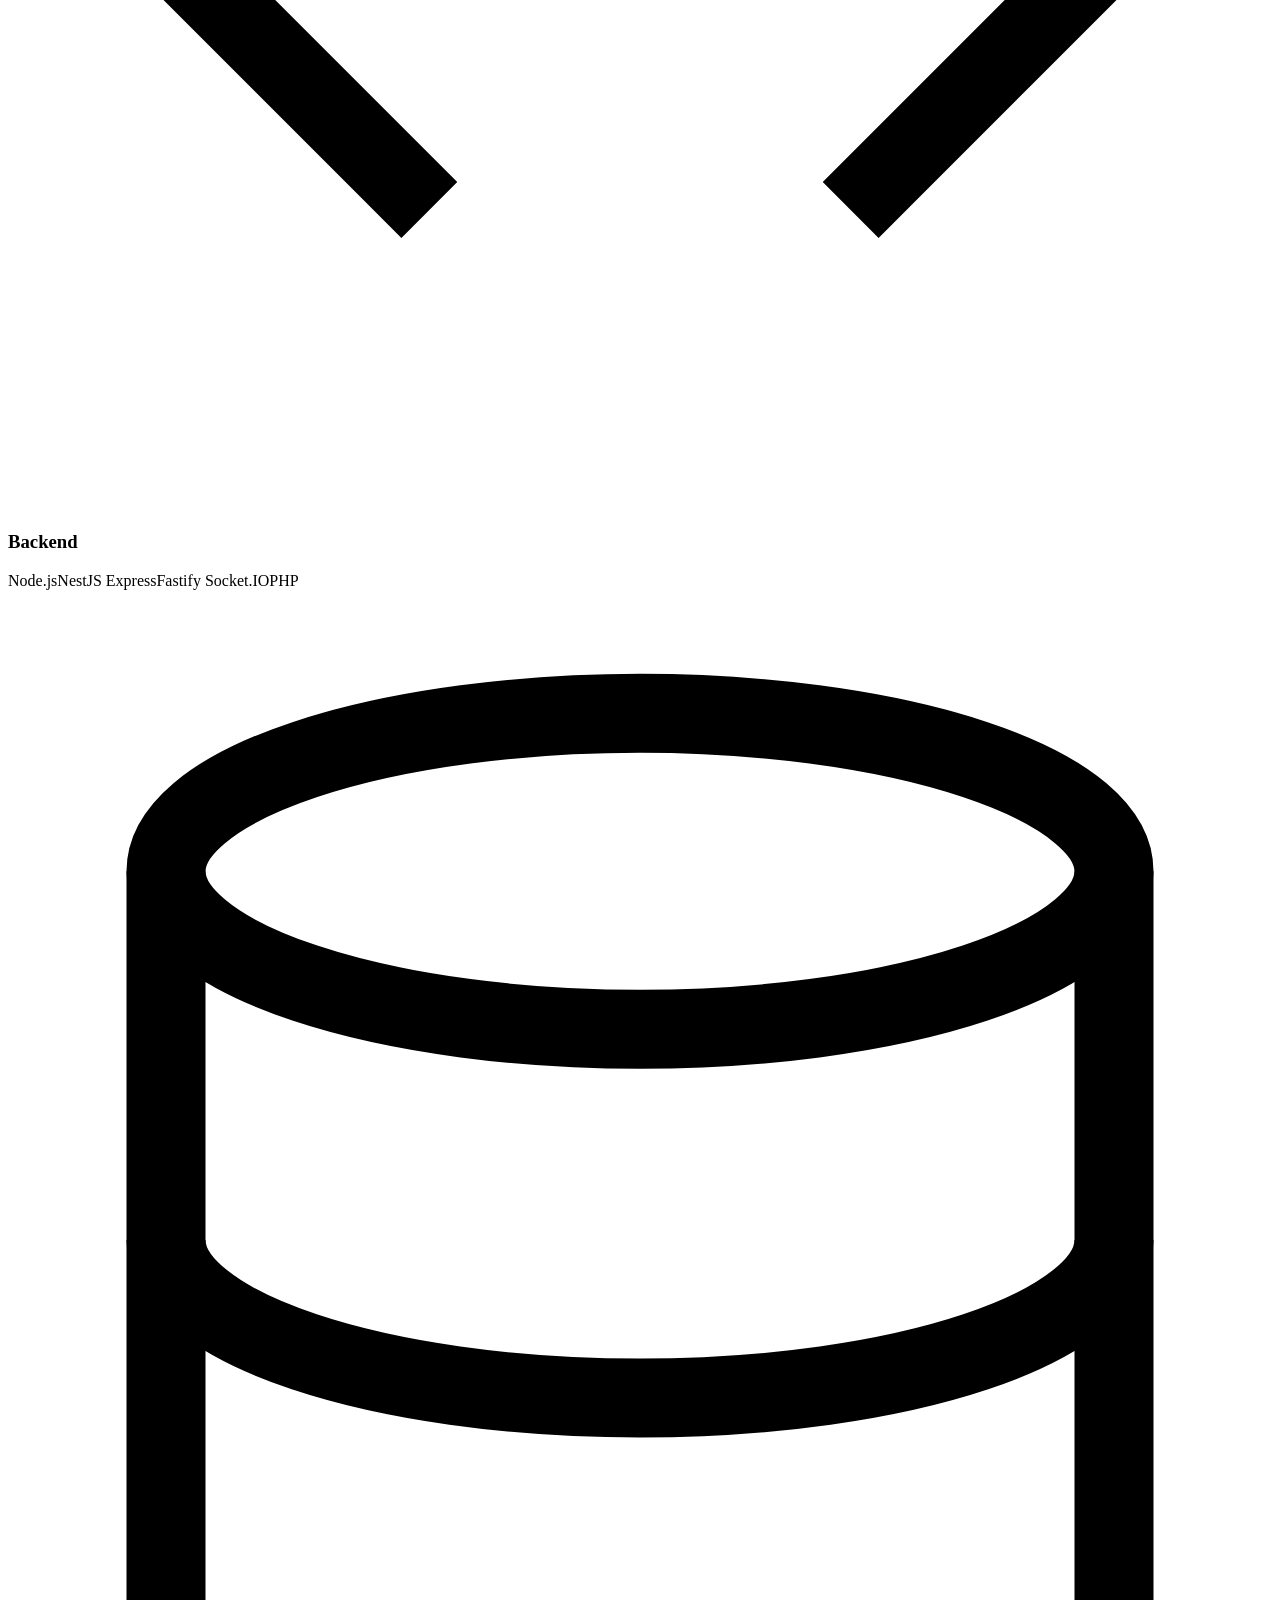
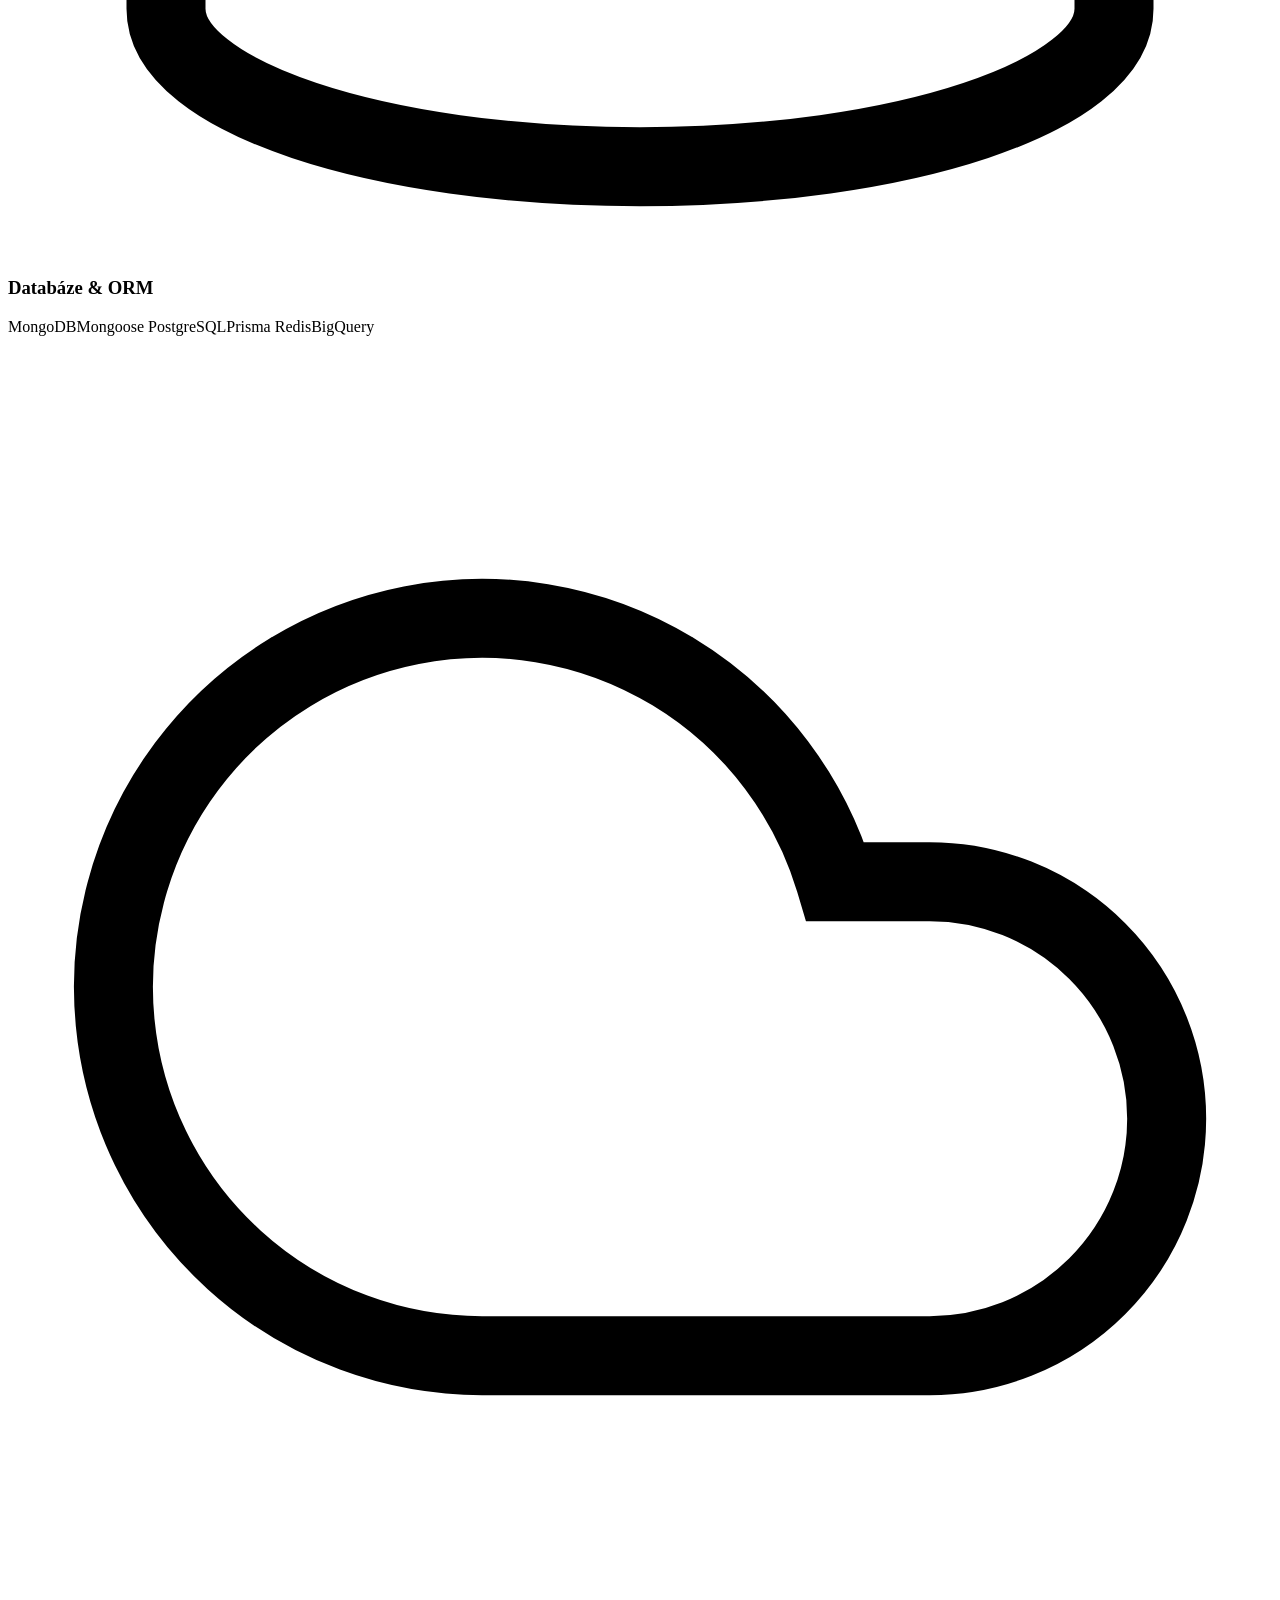
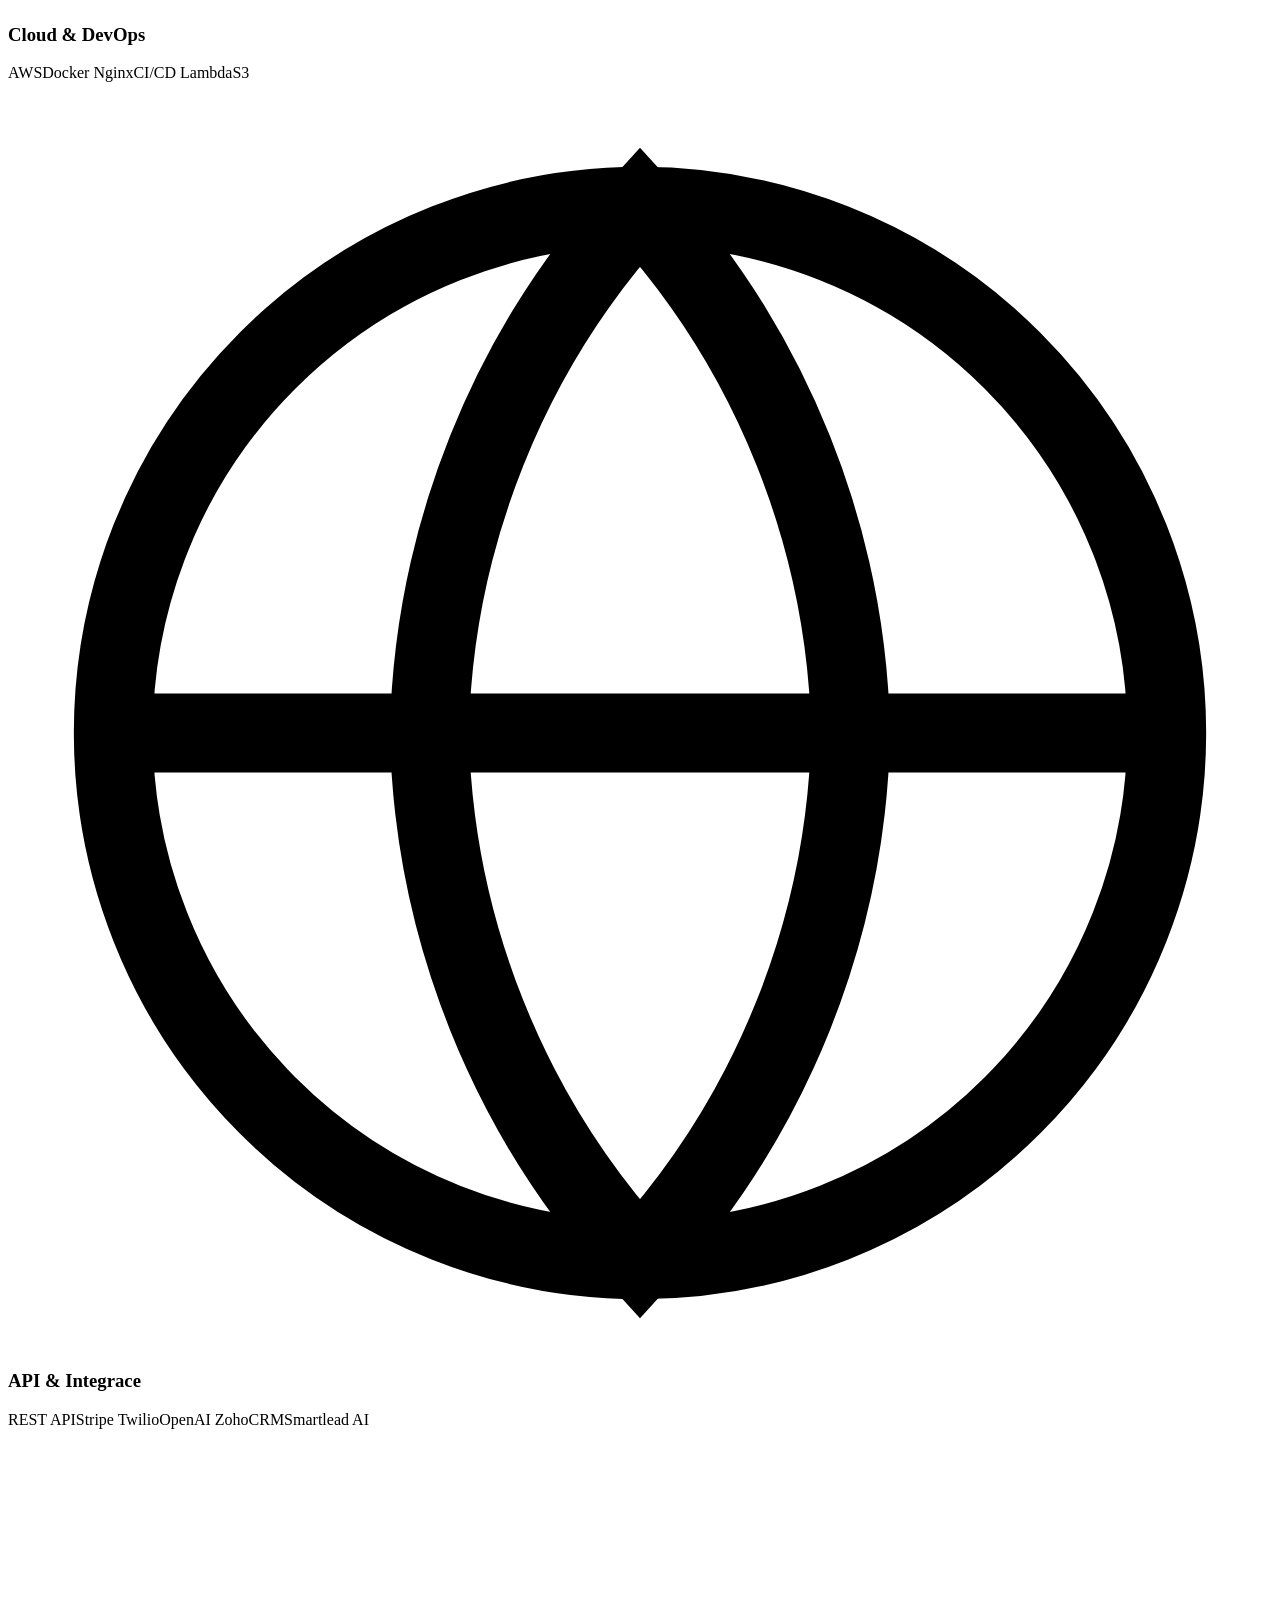
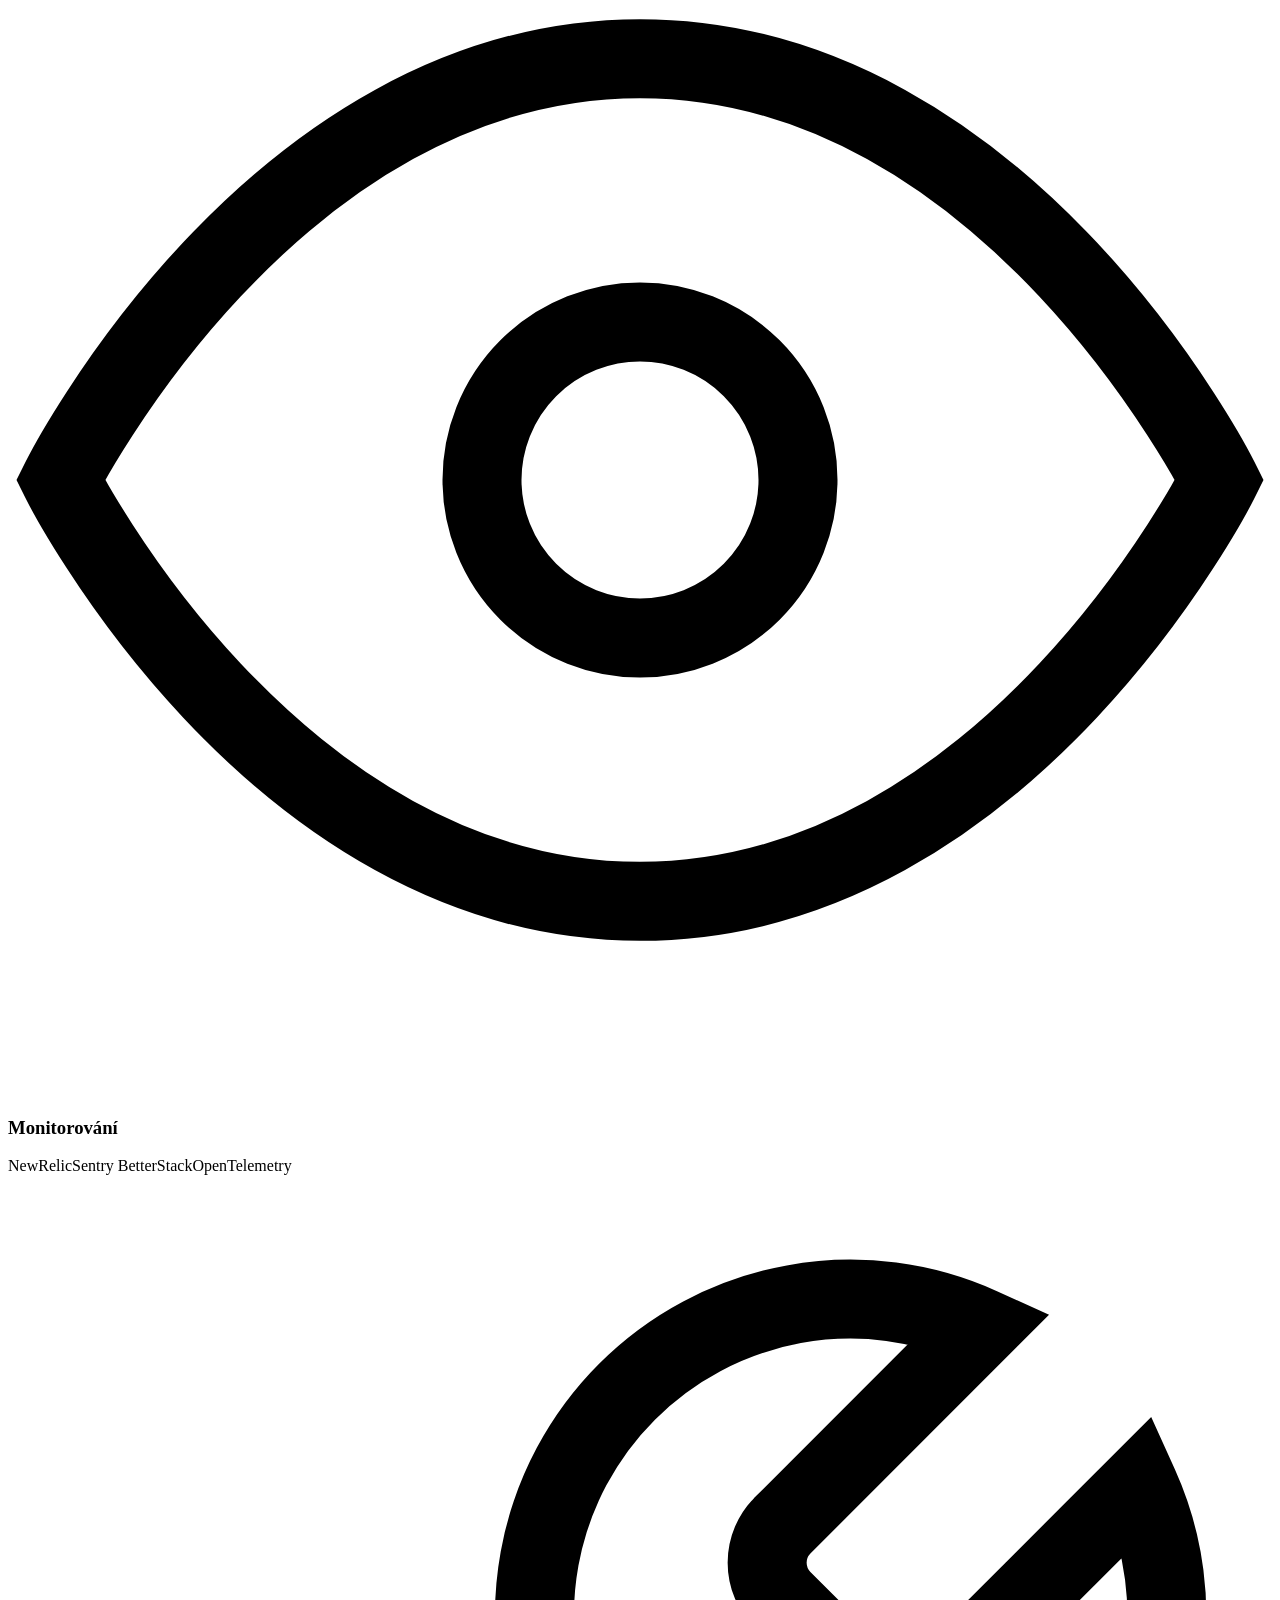
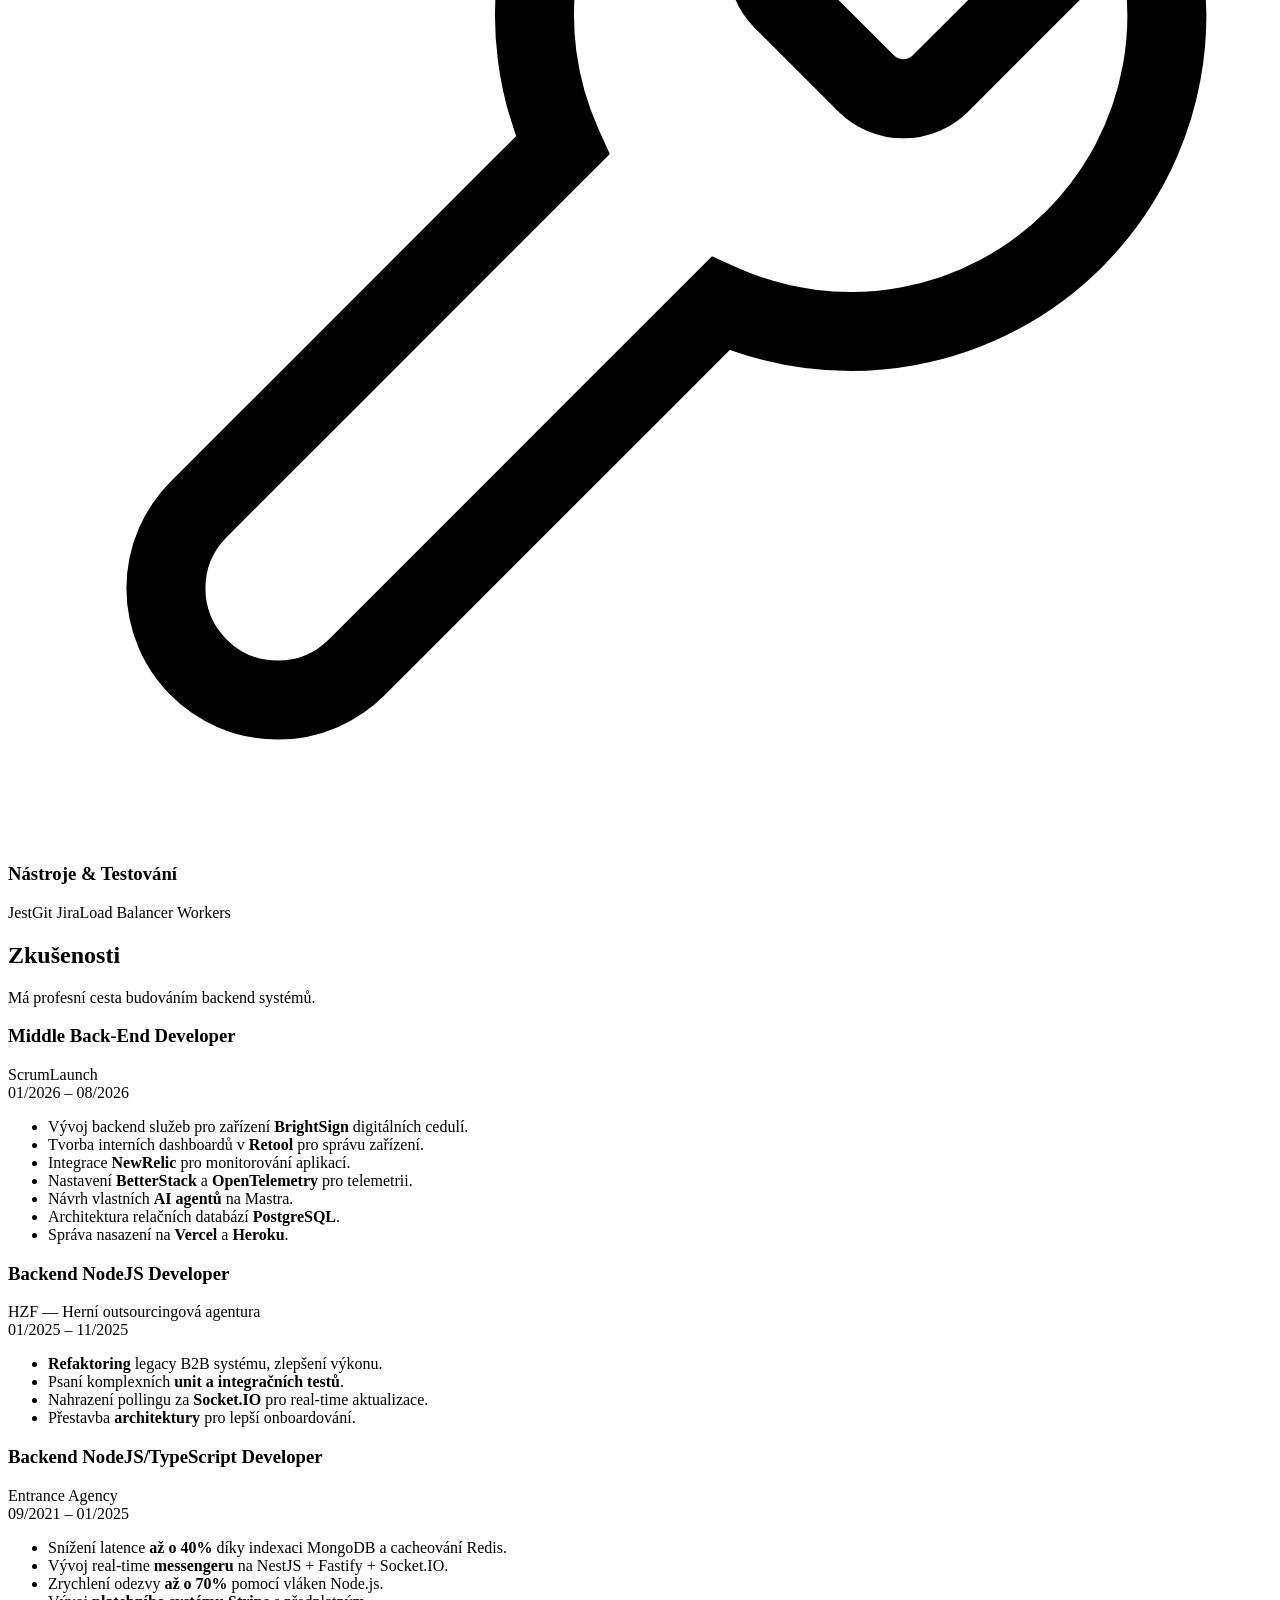
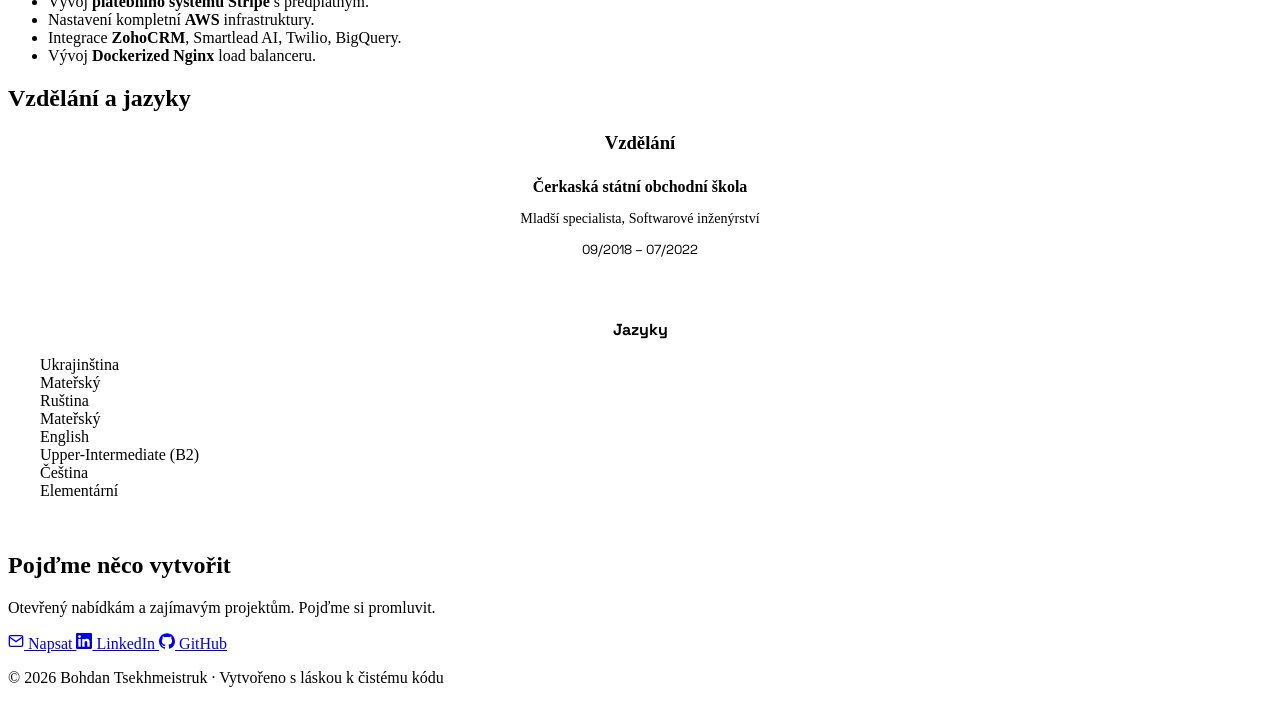
==== commit 933b21f4: "Replace stats block with animated Tech Stack Marquee" ====
--- a/cz/index.html
+++ b/cz/index.html
@@ -97,26 +97,47 @@
     </div>
   </section>
 
-  <div class="container">
-    <div class="stats-row">
-      <div class="stat-card glass">
-        <div class="stat-num">5+</div>
-        <div class="stat-label">Let zkušeností</div>
-      </div>
-      <div class="stat-card glass">
-        <div class="stat-num">40%</div>
-        <div class="stat-label">Snížení latence</div>
-      </div>
-      <div class="stat-card glass">
-        <div class="stat-num">70%</div>
-        <div class="stat-label">Zrychlení odezvy</div>
-      </div>
-      <div class="stat-card glass">
-        <div class="stat-num">3</div>
-        <div class="stat-label">Společnosti</div>
-      </div>
-    </div>
-  </div>
+  <!-- TECH STACK MARQUEE -->
+  <section class="tech-marquee-section">
+    <p class="tech-marquee-label">Tech Stack</p>
+    <div class="tech-marquee">
+      <div class="tech-marquee-track">
+        <span class="tech-pill">Node.js</span>
+        <span class="tech-pill">NestJS</span>
+        <span class="tech-pill">TypeScript</span>
+        <span class="tech-pill">Express</span>
+        <span class="tech-pill">Fastify</span>
+        <span class="tech-pill">Socket.IO</span>
+        <span class="tech-pill">MongoDB</span>
+        <span class="tech-pill">PostgreSQL</span>
+        <span class="tech-pill">Redis</span>
+        <span class="tech-pill">Prisma</span>
+        <span class="tech-pill">AWS</span>
+        <span class="tech-pill">Docker</span>
+        <span class="tech-pill">Nginx</span>
+        <span class="tech-pill">Git</span>
+        <span class="tech-pill">Jest</span>
+        <span class="tech-pill">REST API</span>
+        <!-- duplicate for seamless loop -->
+        <span class="tech-pill">Node.js</span>
+        <span class="tech-pill">NestJS</span>
+        <span class="tech-pill">TypeScript</span>
+        <span class="tech-pill">Express</span>
+        <span class="tech-pill">Fastify</span>
+        <span class="tech-pill">Socket.IO</span>
+        <span class="tech-pill">MongoDB</span>
+        <span class="tech-pill">PostgreSQL</span>
+        <span class="tech-pill">Redis</span>
+        <span class="tech-pill">Prisma</span>
+        <span class="tech-pill">AWS</span>
+        <span class="tech-pill">Docker</span>
+        <span class="tech-pill">Nginx</span>
+        <span class="tech-pill">Git</span>
+        <span class="tech-pill">Jest</span>
+        <span class="tech-pill">REST API</span>
+      </div>
+    </div>
+  </section>
 
   <section id="about">
     <div class="container">
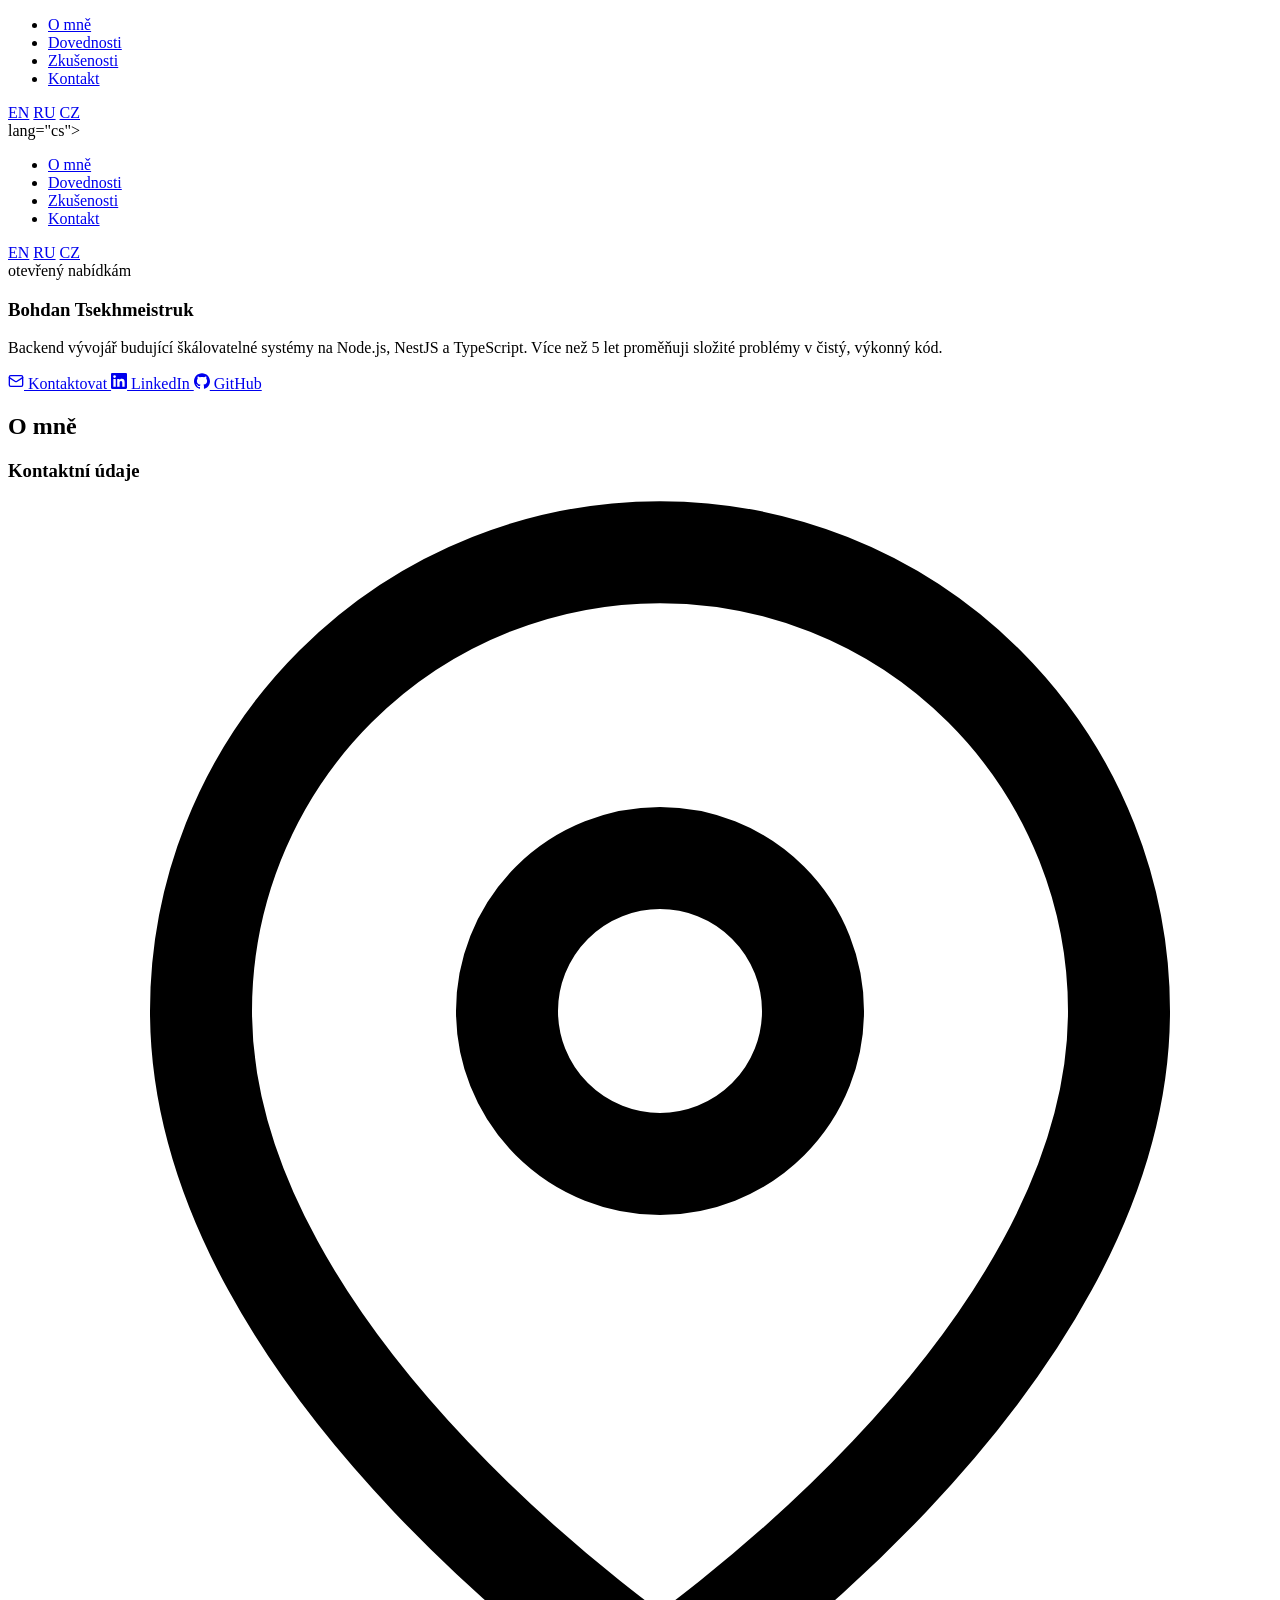
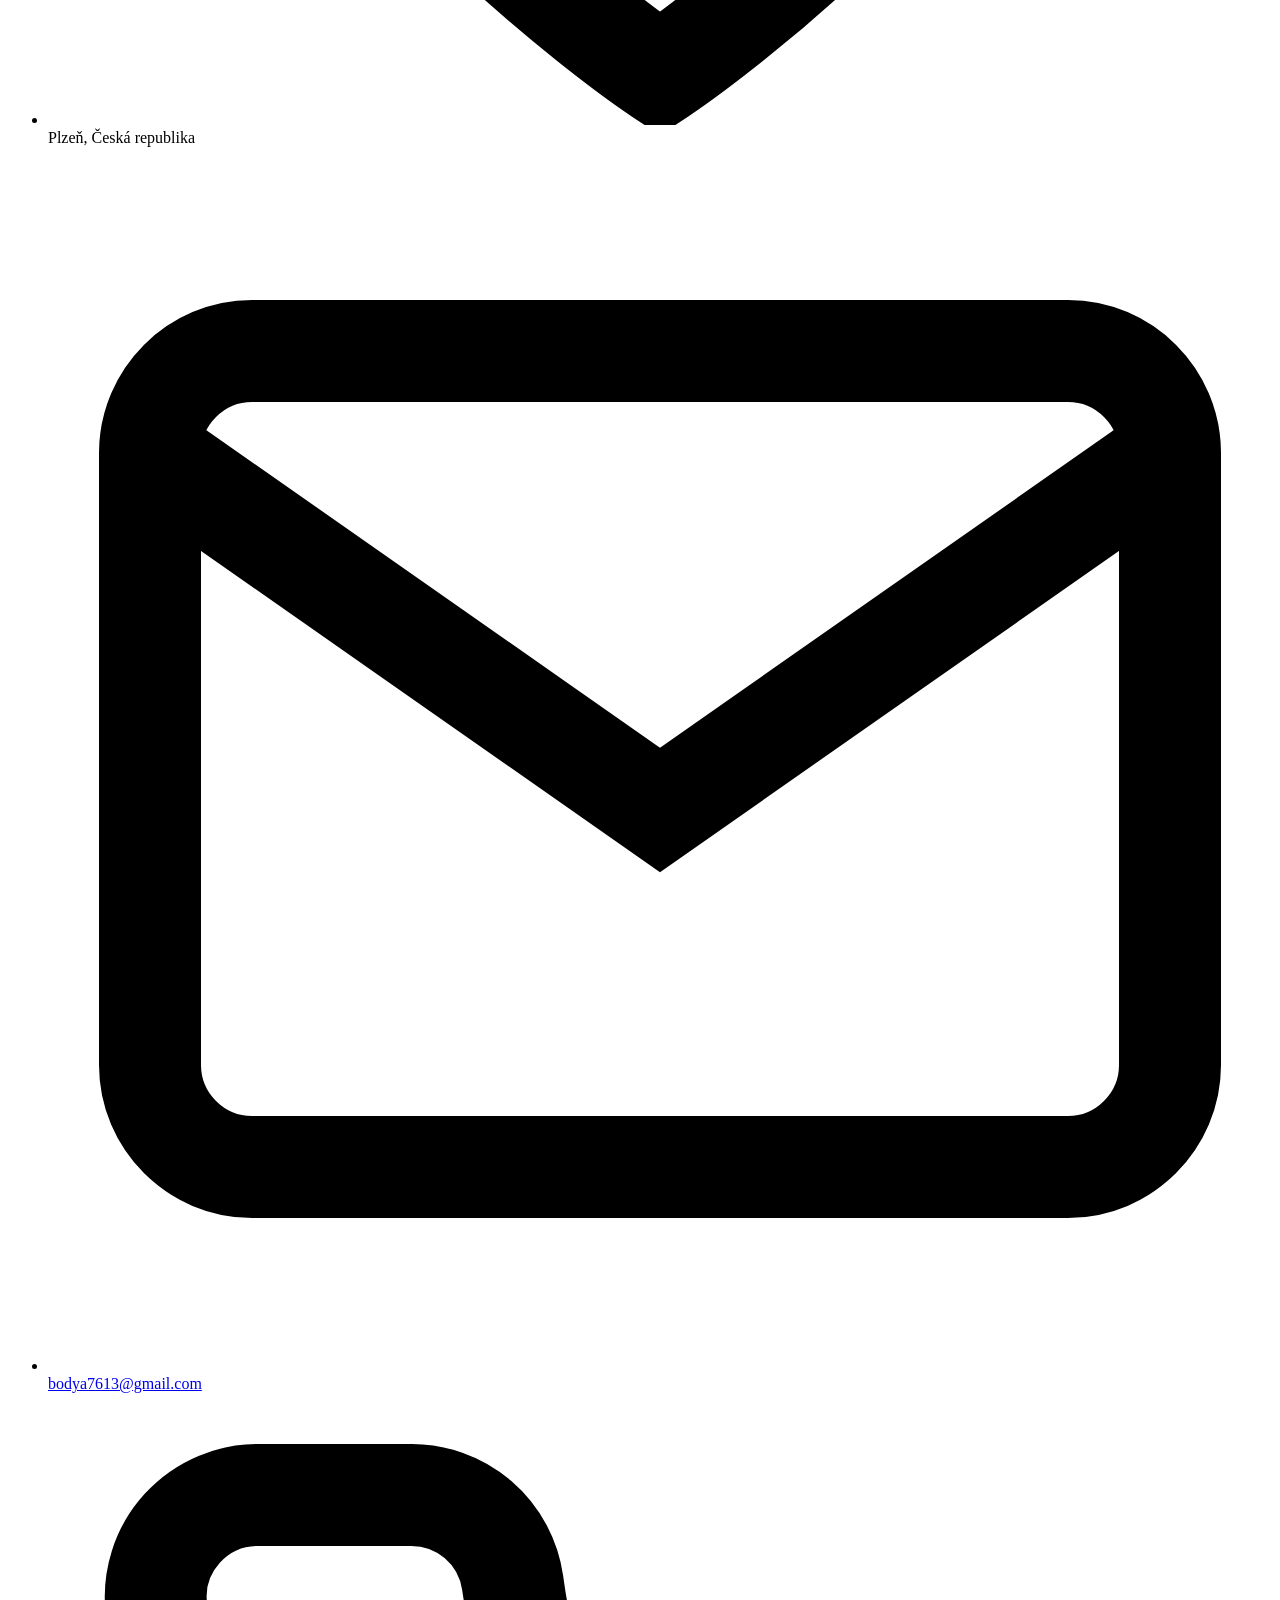
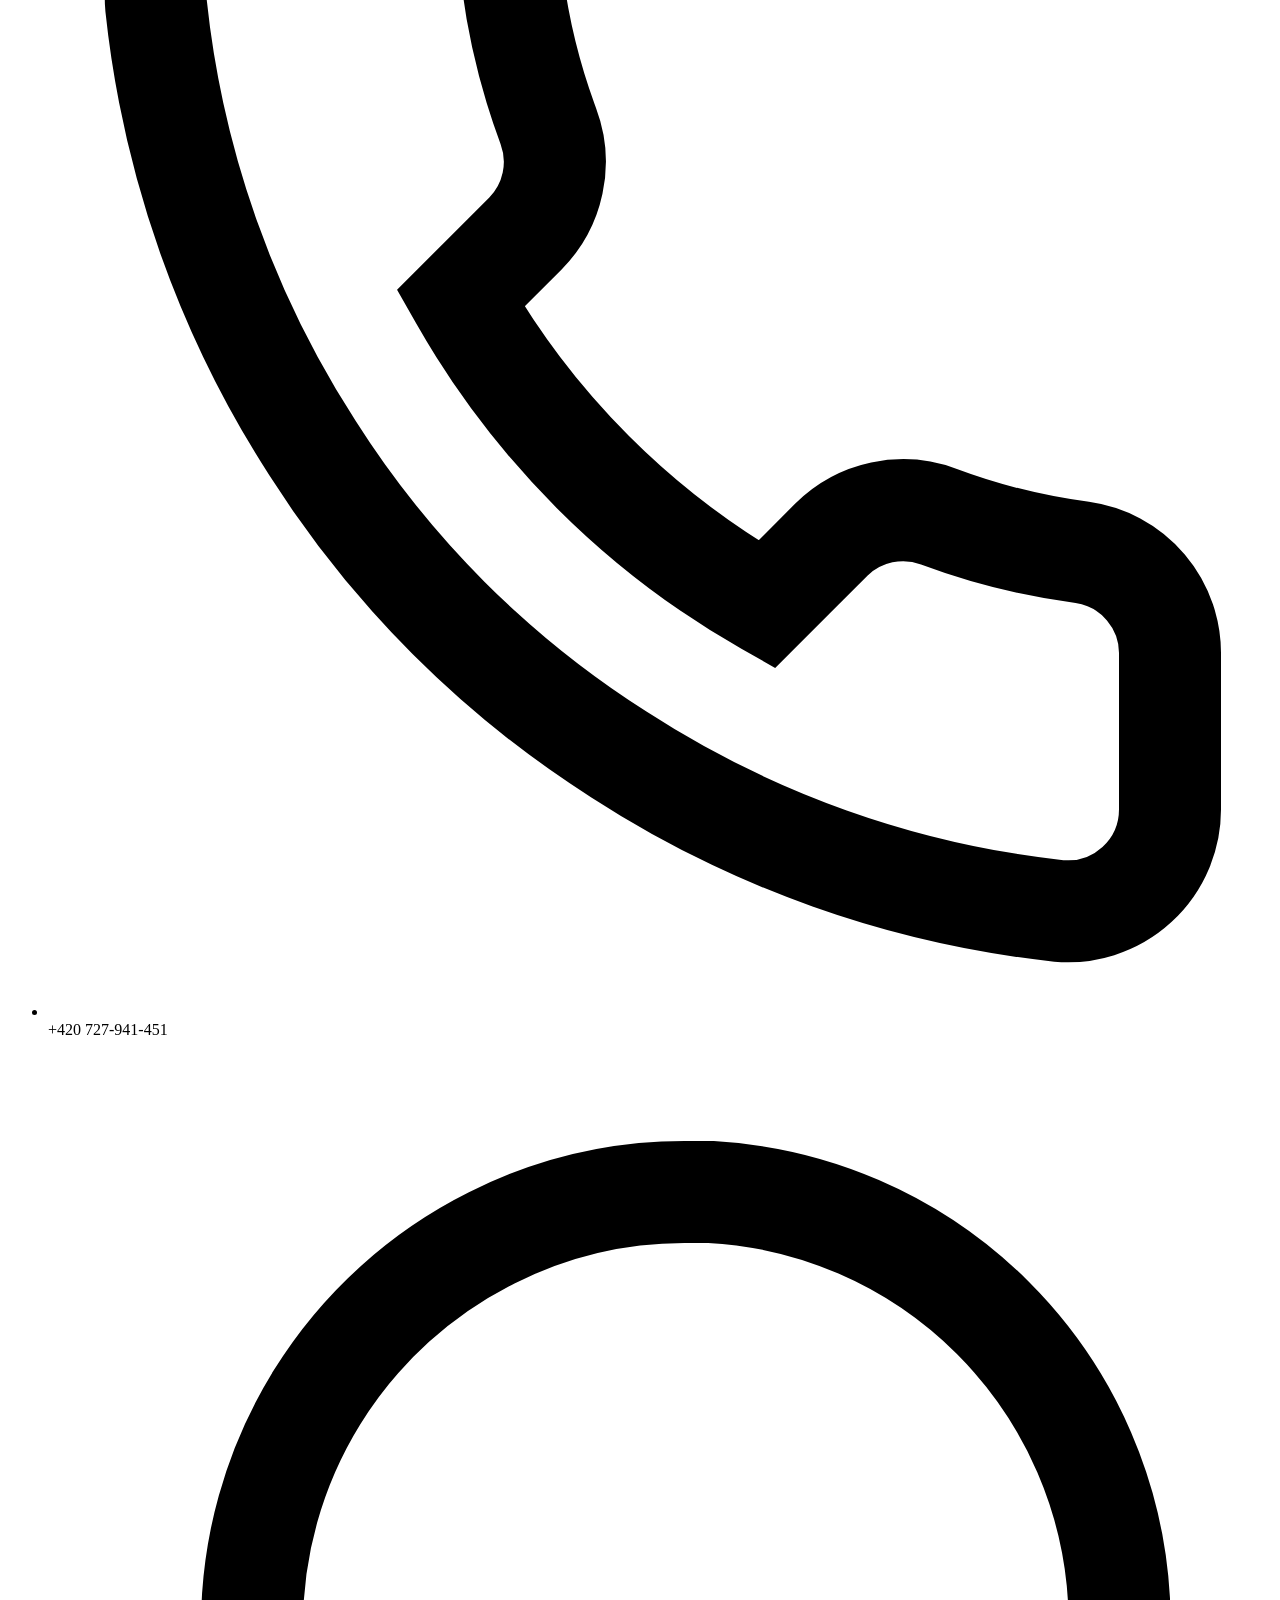
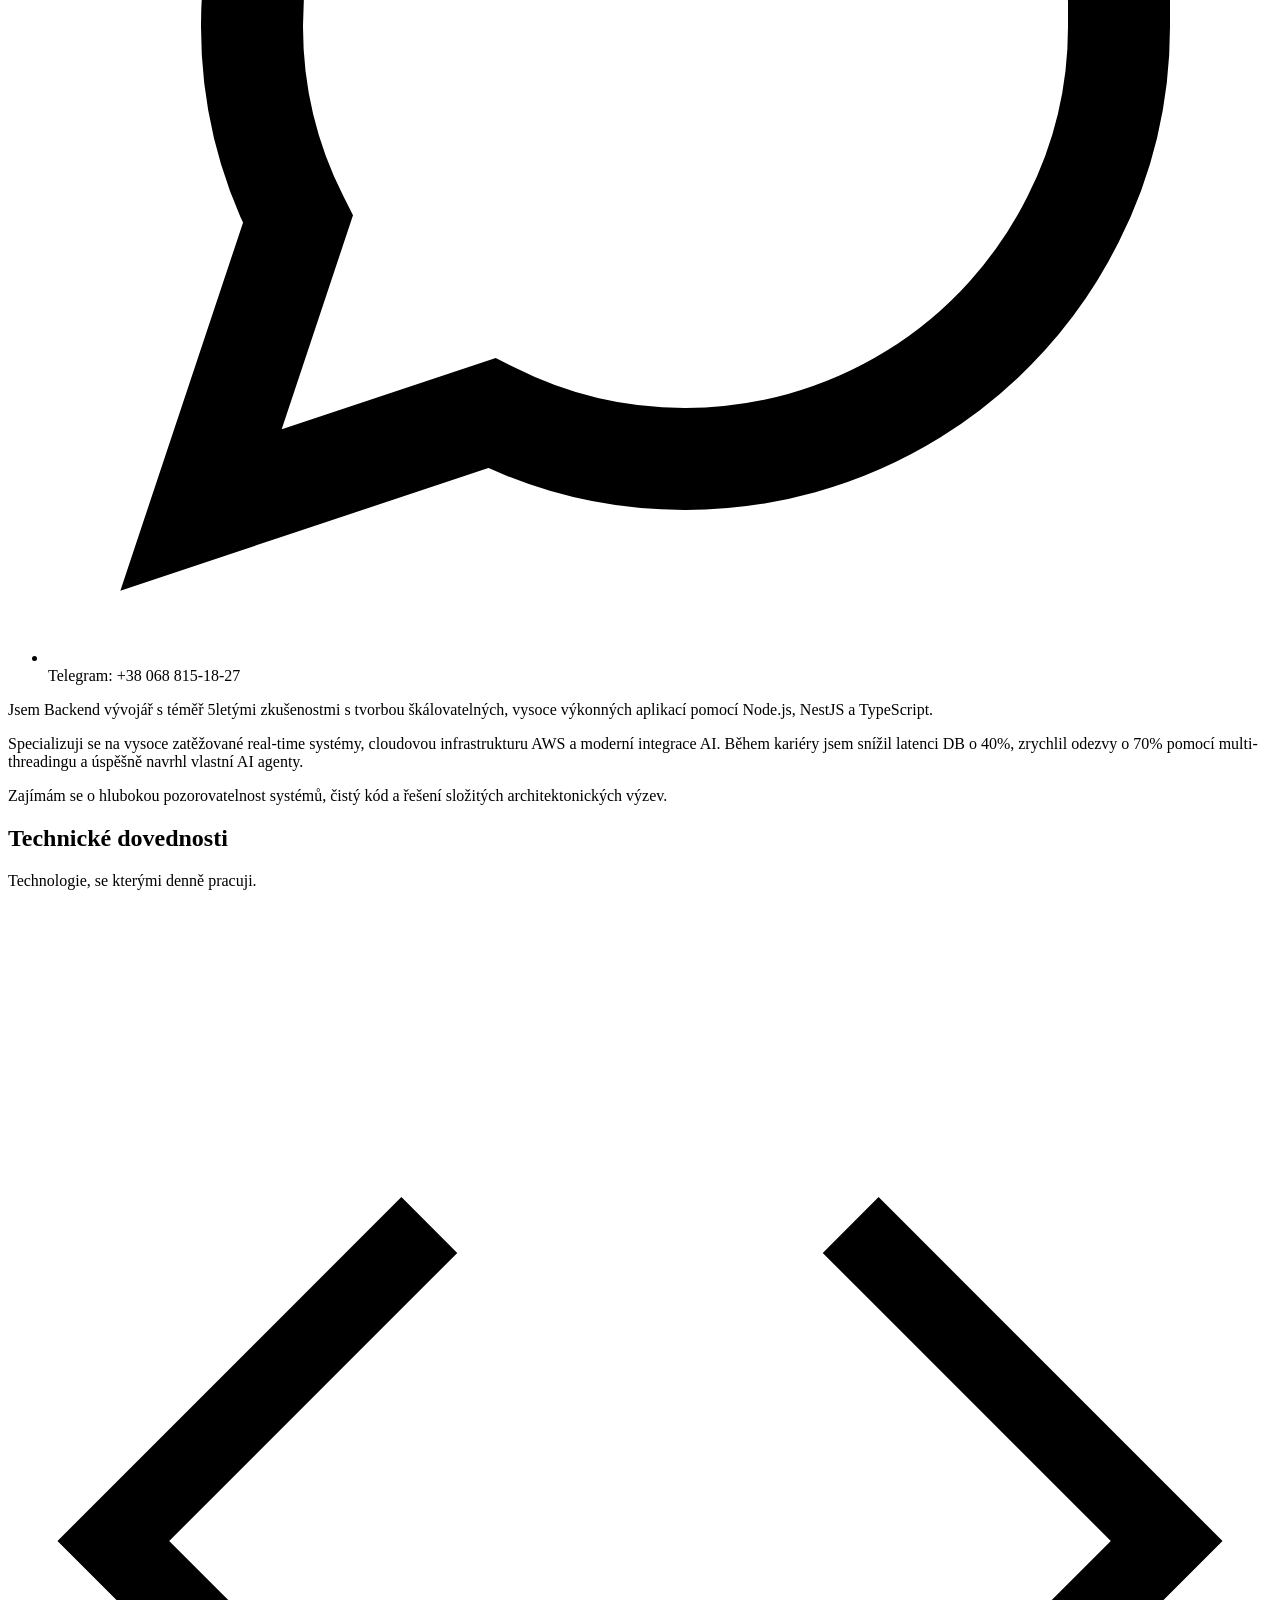
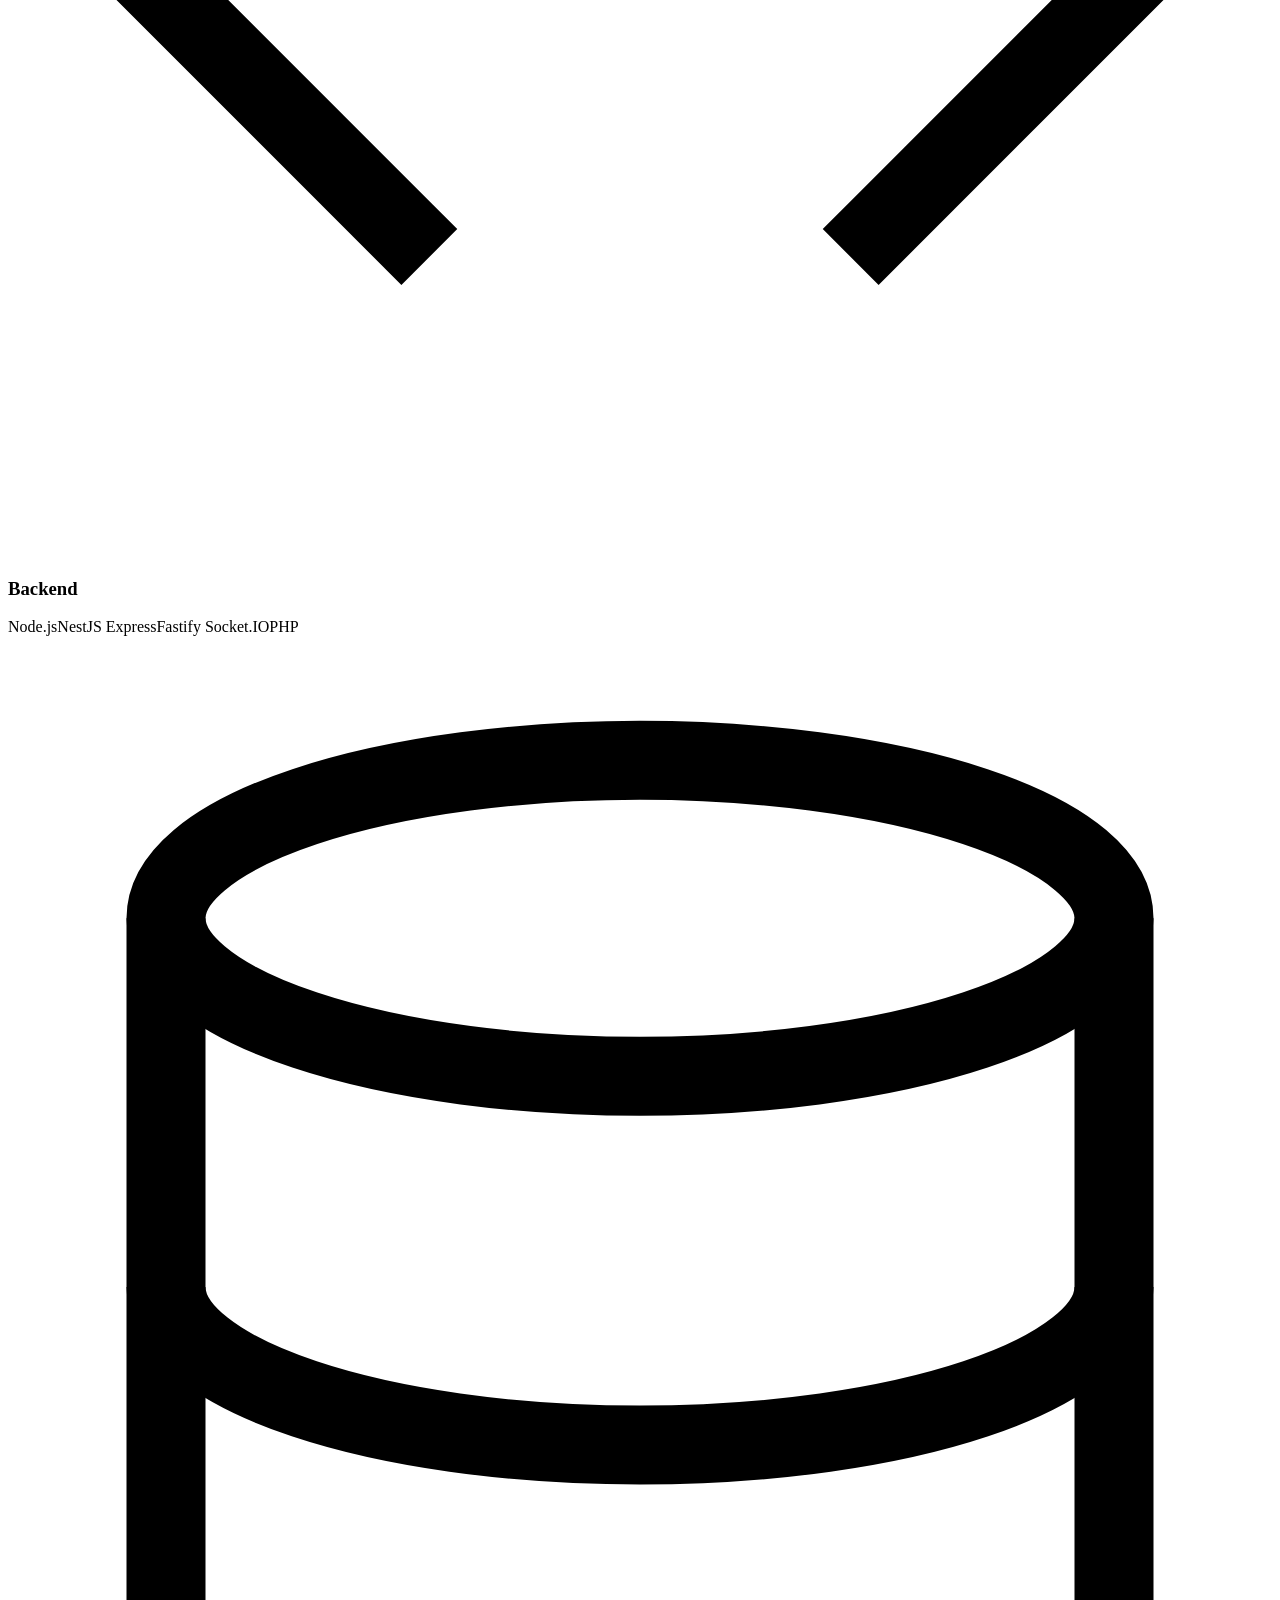
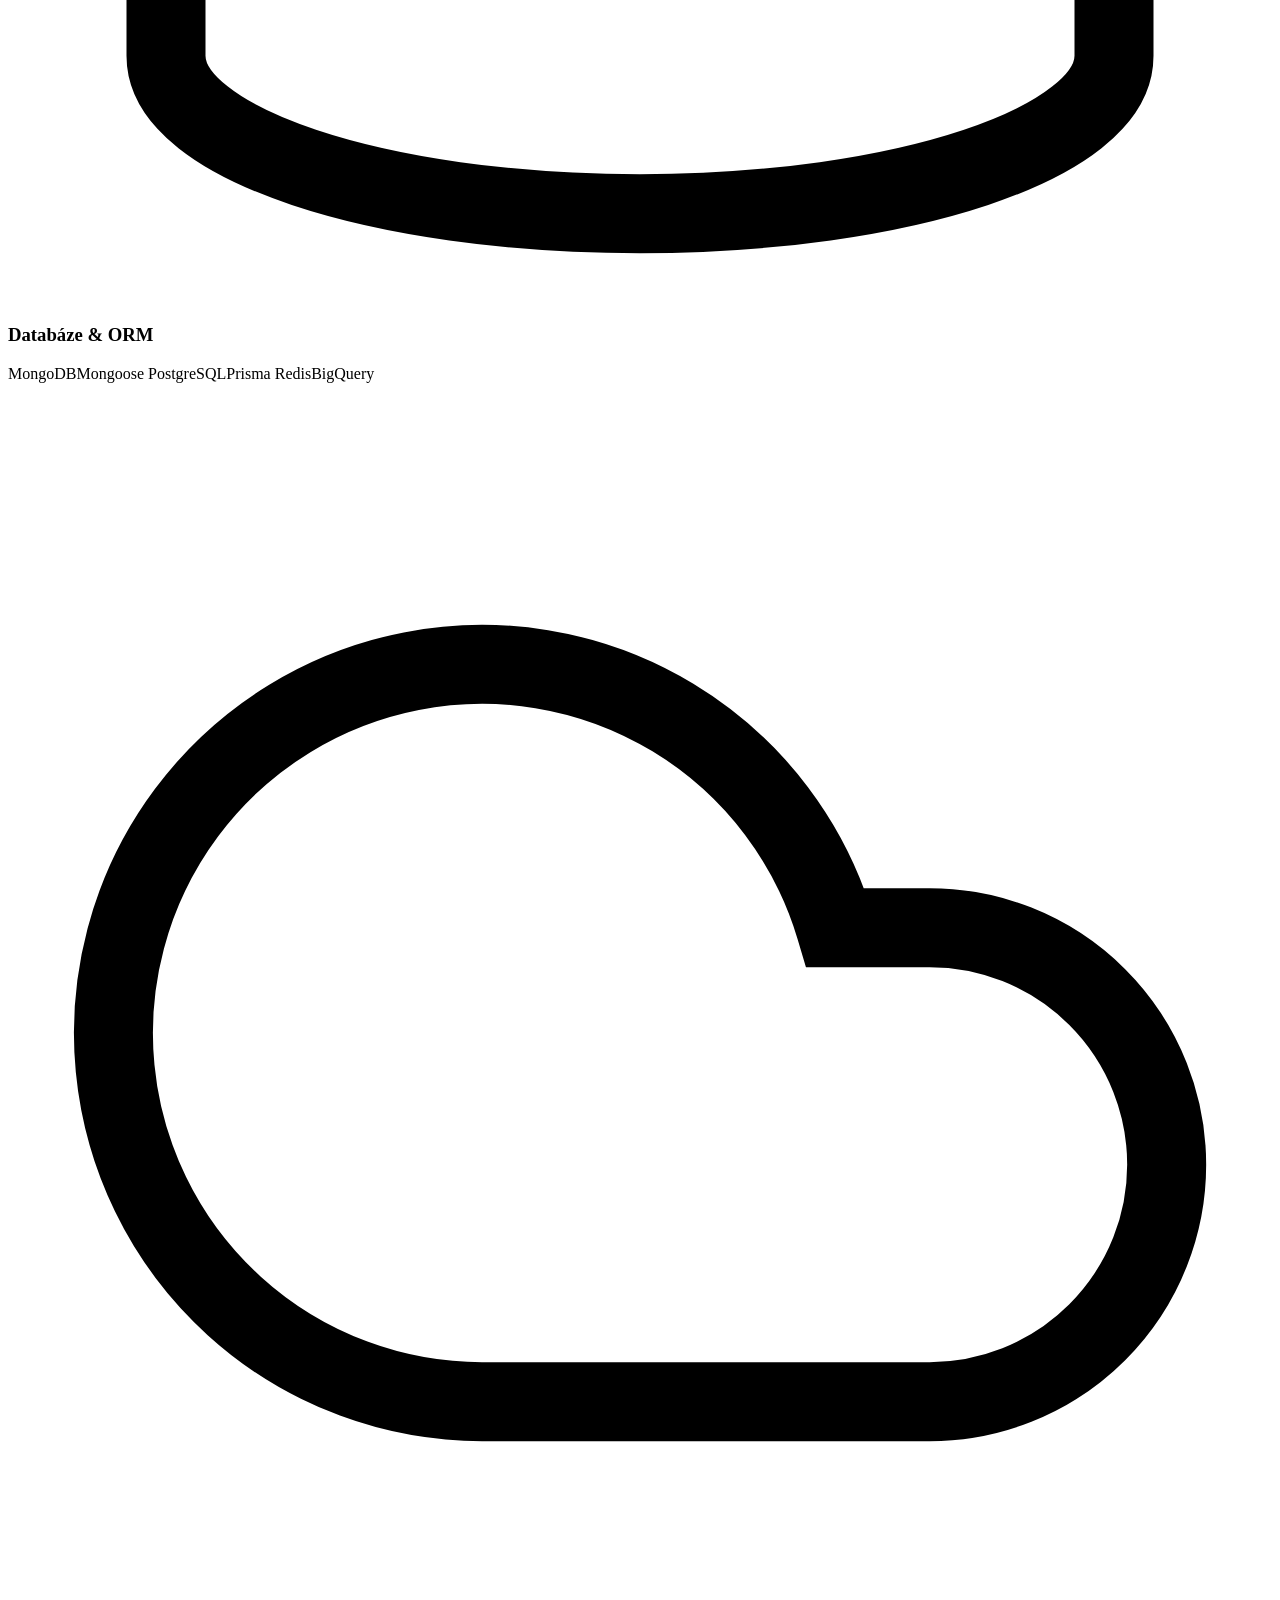
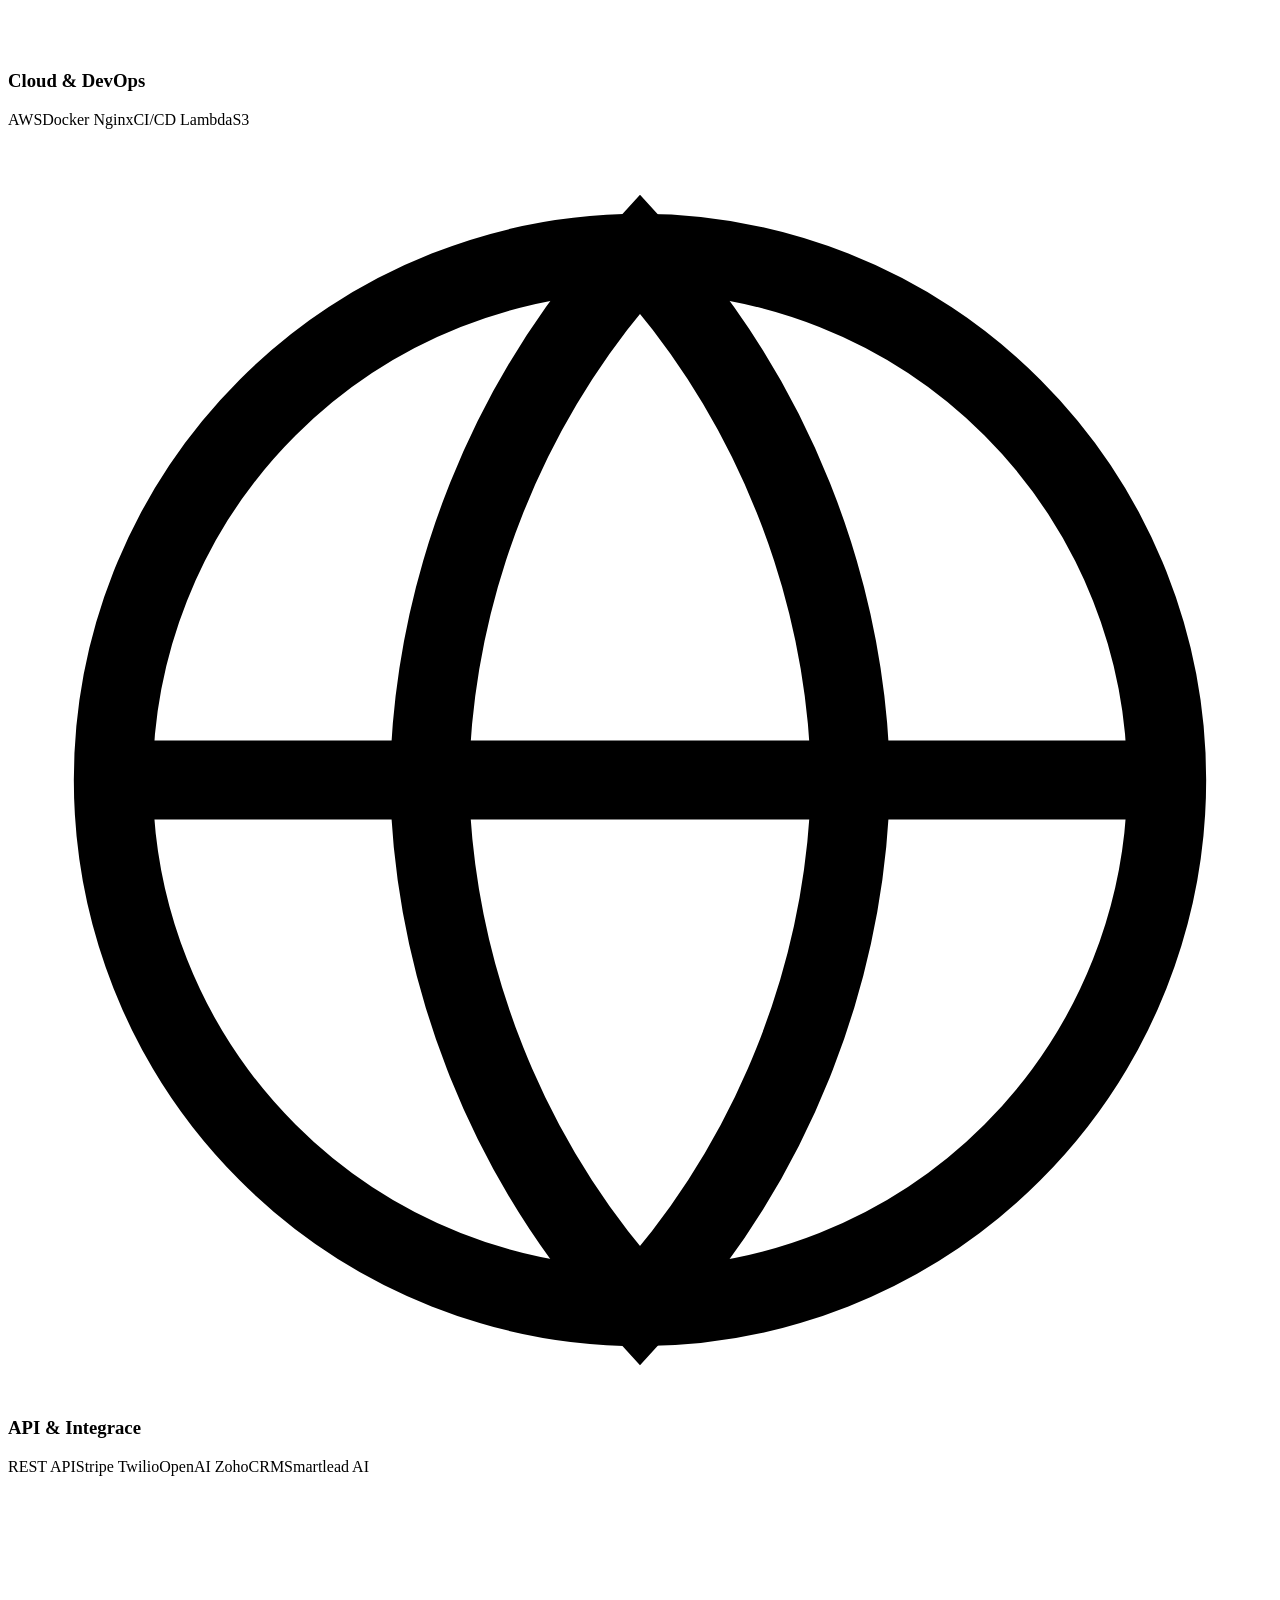
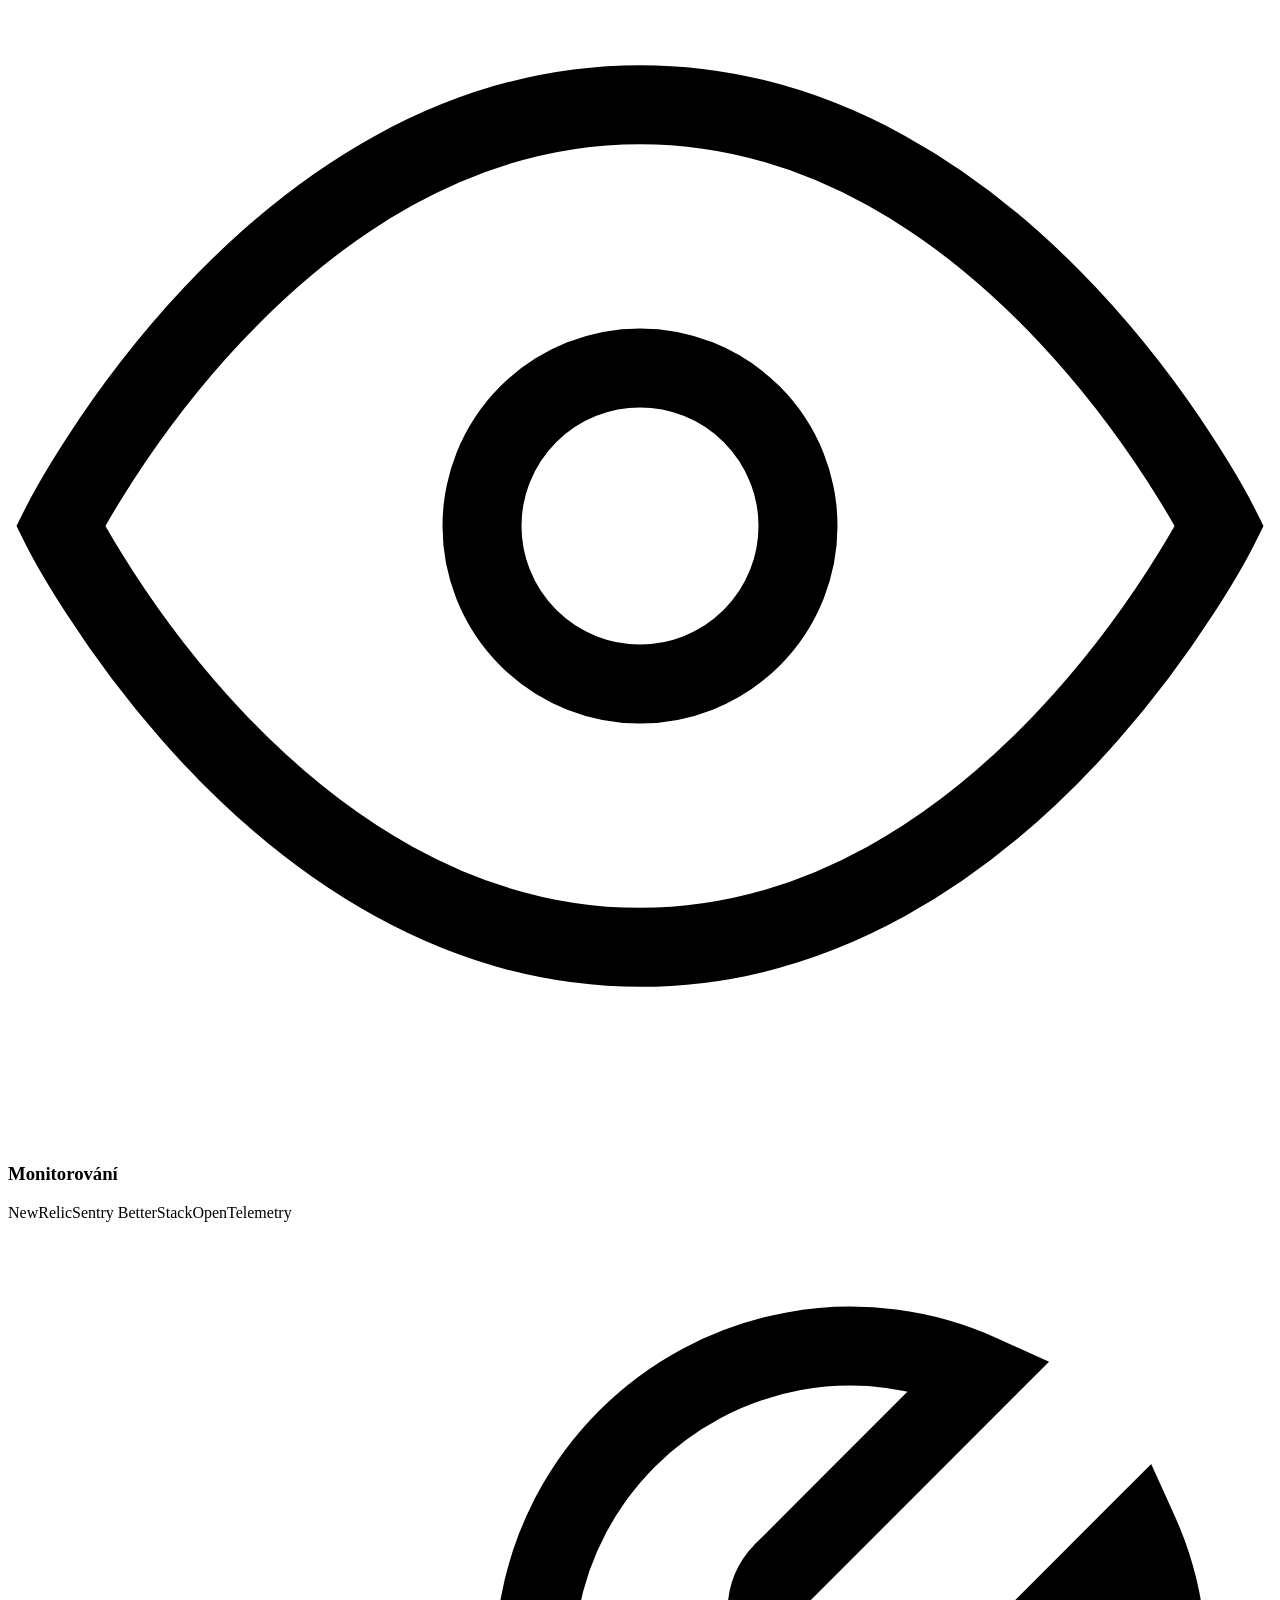
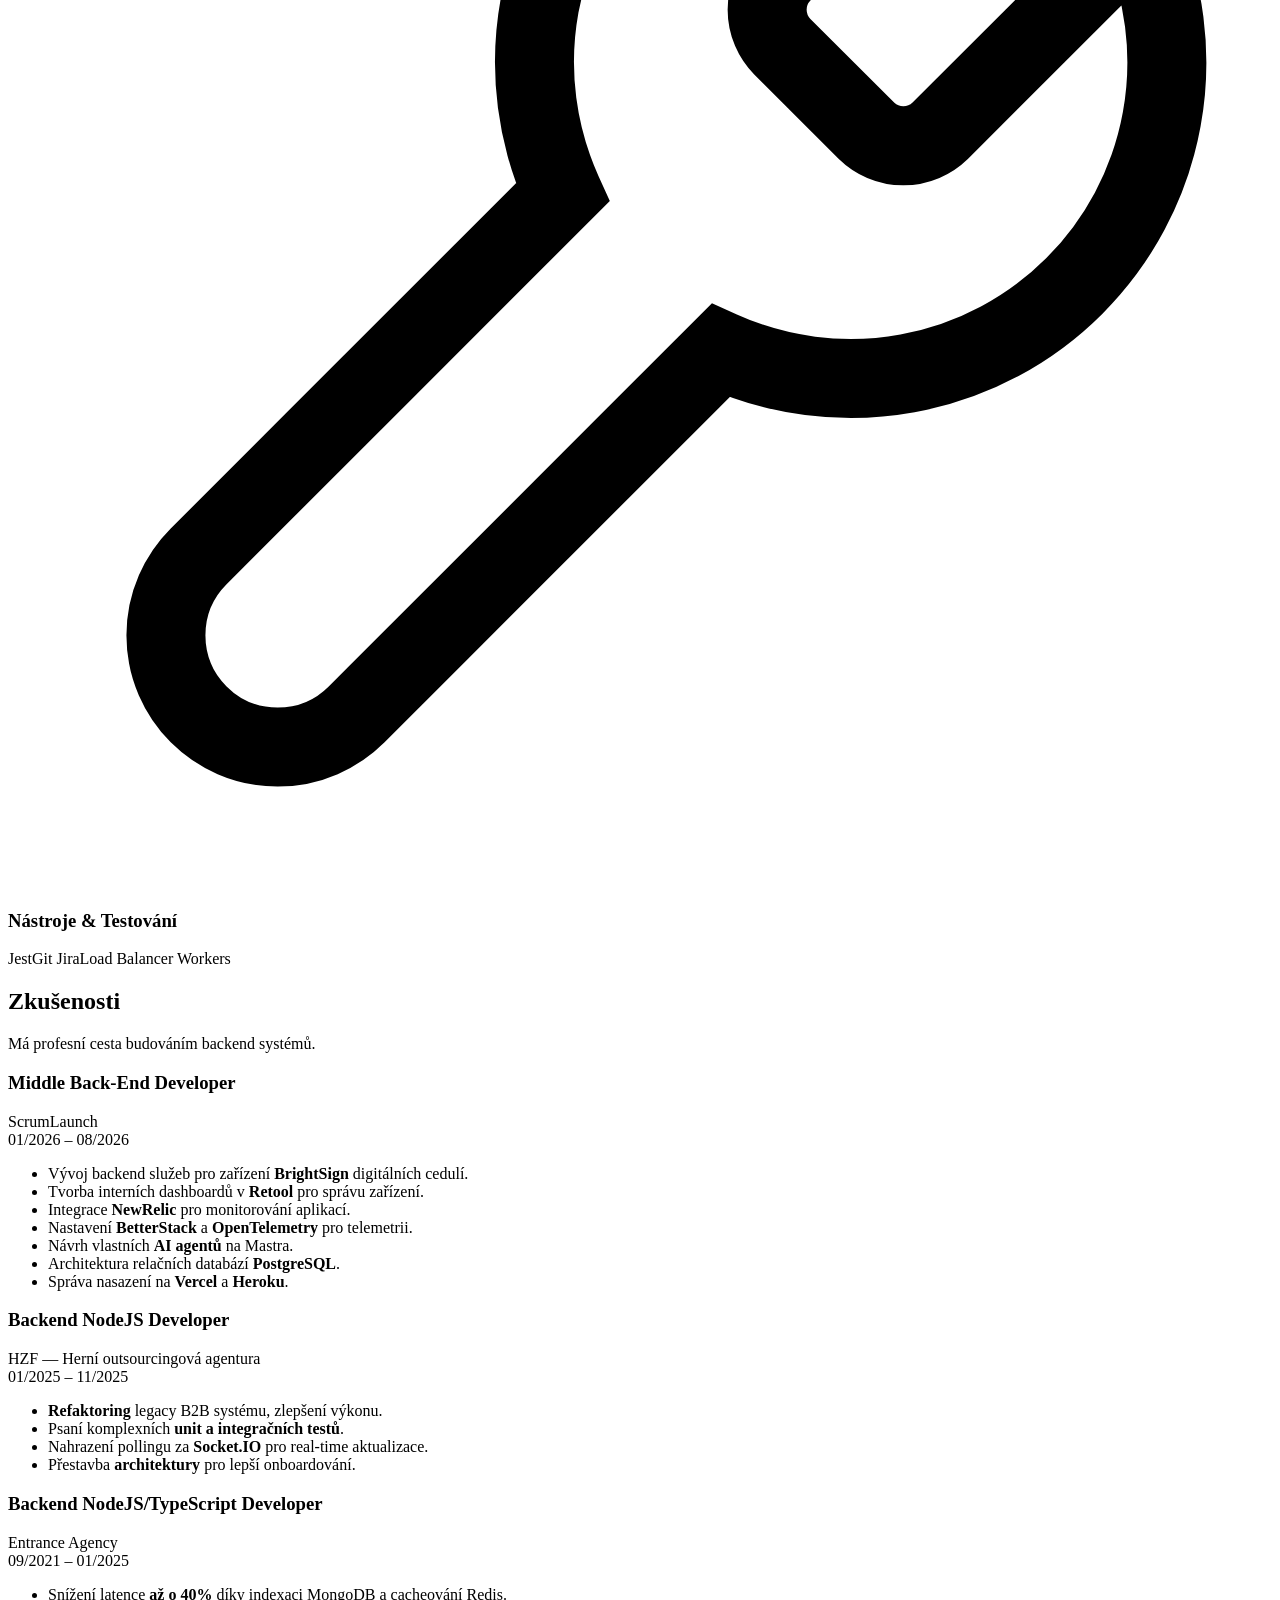
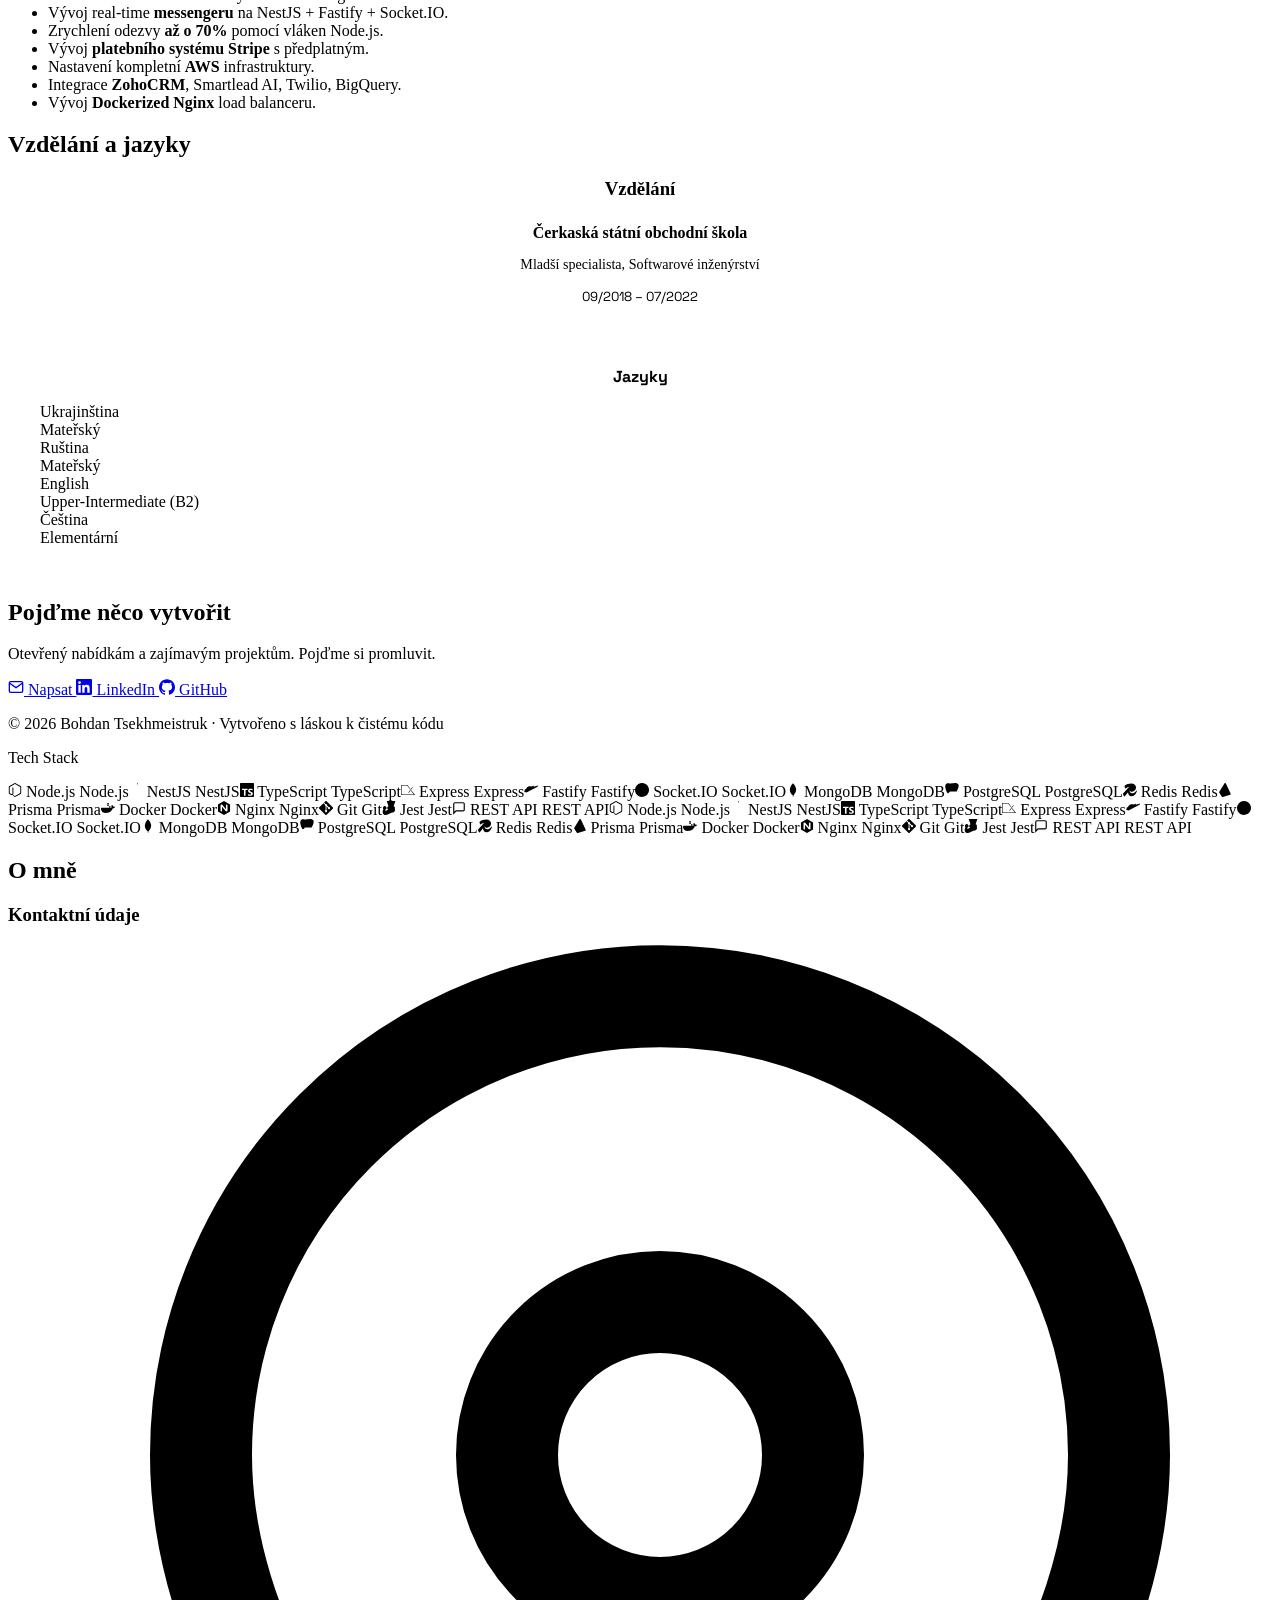
==== commit 97e7473b: "Hero = 100vh with marquee at bottom + real SVG icons for all 15 technologies" ====
--- a/cz/index.html
+++ b/cz/index.html
@@ -75,6 +75,84 @@
     </div>
   </header>
 
+    <!-- HERO -->
+  <section class="hero">
+ lang="cs">
+<head>
+  <meta charset="UTF-8">
+  <meta name="viewport" content="width=device-width, initial-scale=1.0">
+  <title>Bohdan Tsekhmeistruk — Backend vývojář | Node.js, NestJS, TypeScript</title>
+  <meta name="description" content="Backend vývojář s více než 5 lety zkušeností v Node.js, NestJS, TypeScript. Škálovatelné výkonné aplikace. Portfolio Bohdana Tsekhmeistruka.">
+  <meta name="keywords" content="backend developer, backend разработчик, разработчик, бэкэнд разработчик, backend vývojář, node.js vývojář, nestjs vývojář, typescript vývojář, software engineer, backend portfolio, nodejs backend developer, nestjs backend developer">
+  <meta name="author" content="Bohdan Tsekhmeistruk">
+  <meta name="robots" content="index, follow, max-snippet:-1, max-image-preview:large, max-video-preview:-1">
+  <link rel="canonical" href="https://bohdan-tsekhmeistruk.github.io/portfolio/cz/">
+
+  <!-- Open Graph -->
+  <meta property="og:type" content="website">
+  <meta property="og:title" content="Bohdan Tsekhmeistruk — Backend vývojář">
+  <meta property="og:description" content="Backend vývojář s více než 5 lety zkušeností v Node.js, NestJS, TypeScript. Škálovatelné výkonné aplikace.">
+  <meta property="og:url" content="https://bohdan-tsekhmeistruk.github.io/portfolio/cz/">
+  <meta property="og:locale" content="cs_CZ">
+  <meta property="og:site_name" content="Bohdan Tsekhmeistruk — Portfolio">
+
+  <!-- Twitter Card -->
+  <meta name="twitter:card" content="summary_large_image">
+  <meta name="twitter:title" content="Bohdan Tsekhmeistruk — Backend vývojář">
+  <meta name="twitter:description" content="Backend vývojář s více než 5 lety zkušeností v Node.js, NestJS, TypeScript.">
+
+  <!-- Hreflang -->
+  <link rel="alternate" hreflang="en" href="https://bohdan-tsekhmeistruk.github.io/portfolio/en/">
+  <link rel="alternate" hreflang="ru" href="https://bohdan-tsekhmeistruk.github.io/portfolio/ru/">
+  <link rel="alternate" hreflang="cs" href="https://bohdan-tsekhmeistruk.github.io/portfolio/cz/">
+  <link rel="alternate" hreflang="x-default" href="https://bohdan-tsekhmeistruk.github.io/portfolio/en/">
+
+  <!-- Structured Data -->
+  <script type="application/ld+json">
+  {
+    "@context": "https://schema.org",
+    "@type": "Person",
+    "name": "Bohdan Tsekhmeistruk",
+    "jobTitle": "Backend vývojář",
+    "description": "Backend vývojář s více než 5 lety zkušeností v Node.js, NestJS, TypeScript. Škálovatelné výkonné aplikace.",
+    "url": "https://bohdan-tsekhmeistruk.github.io/portfolio/cz/",
+    "email": "bodya7613@gmail.com",
+    "telephone": "+420-727-941-451",
+    "address": {
+      "@type": "PostalAddress",
+      "addressLocality": "Plzeň",
+      "addressCountry": "CZ"
+    },
+    "knowsAbout": ["Node.js", "NestJS", "TypeScript", "JavaScript", "MongoDB", "PostgreSQL", "Redis", "AWS", "Docker", "REST API", "Socket.IO", "Express.js", "Fastify", "Prisma", "Backend Development", "Software Engineering"],
+    "sameAs": ["https://linkedin.com/in/bohdan-tsekhmeistruk"]
+  }
+  </script>
+  <link rel="preconnect" href="https://fonts.googleapis.com">
+  <link href="https://fonts.googleapis.com/css2?family=Inter:wght@400;500;600;700&family=Space+Grotesk:wght@500;600;700&display=swap" rel="stylesheet">
+  <link rel="stylesheet" href="/portfolio/style.css">
+</head>
+<body>
+
+  <div class="blob blob-1"></div>
+  <div class="blob blob-2"></div>
+  <div class="blob blob-3"></div>
+
+  <header class="header">
+    <div class="nav-right">
+      <ul class="nav-links">
+        <li><a href="#about">O mně</a></li>
+        <li><a href="#skills">Dovednosti</a></li>
+        <li><a href="#experience">Zkušenosti</a></li>
+        <li><a href="#contact">Kontakt</a></li>
+      </ul>
+      <div class="lang-switch">
+        <a href="/portfolio/en/">EN</a>
+        <a href="/portfolio/ru/">RU</a>
+        <a href="/portfolio/cz/" class="active">CZ</a>
+      </div>
+    </div>
+  </header>
+
   <section class="hero">
     <div class="hero-content">
       <div class="hero-tag"><span class="dot"></span> otevřený nabídkám</div>
@@ -97,47 +175,9 @@
     </div>
   </section>
 
-  <!-- TECH STACK MARQUEE -->
-  <section class="tech-marquee-section">
-    <p class="tech-marquee-label">Tech Stack</p>
-    <div class="tech-marquee">
-      <div class="tech-marquee-track">
-        <span class="tech-pill">Node.js</span>
-        <span class="tech-pill">NestJS</span>
-        <span class="tech-pill">TypeScript</span>
-        <span class="tech-pill">Express</span>
-        <span class="tech-pill">Fastify</span>
-        <span class="tech-pill">Socket.IO</span>
-        <span class="tech-pill">MongoDB</span>
-        <span class="tech-pill">PostgreSQL</span>
-        <span class="tech-pill">Redis</span>
-        <span class="tech-pill">Prisma</span>
-        <span class="tech-pill">AWS</span>
-        <span class="tech-pill">Docker</span>
-        <span class="tech-pill">Nginx</span>
-        <span class="tech-pill">Git</span>
-        <span class="tech-pill">Jest</span>
-        <span class="tech-pill">REST API</span>
-        <!-- duplicate for seamless loop -->
-        <span class="tech-pill">Node.js</span>
-        <span class="tech-pill">NestJS</span>
-        <span class="tech-pill">TypeScript</span>
-        <span class="tech-pill">Express</span>
-        <span class="tech-pill">Fastify</span>
-        <span class="tech-pill">Socket.IO</span>
-        <span class="tech-pill">MongoDB</span>
-        <span class="tech-pill">PostgreSQL</span>
-        <span class="tech-pill">Redis</span>
-        <span class="tech-pill">Prisma</span>
-        <span class="tech-pill">AWS</span>
-        <span class="tech-pill">Docker</span>
-        <span class="tech-pill">Nginx</span>
-        <span class="tech-pill">Git</span>
-        <span class="tech-pill">Jest</span>
-        <span class="tech-pill">REST API</span>
-      </div>
-    </div>
-  </section>
+  
+
+
 
   <section id="about">
     <div class="container">
@@ -333,3 +373,208 @@
 
 </body>
 </html>
+    <!-- Tech Stack Marquee at bottom of hero -->
+    <div class="hero-marquee">
+      <p class="tech-marquee-label">Tech Stack</p>
+      <div class="tech-marquee">
+        <div class="tech-marquee-track">
+          <span class="tech-pill"><svg viewBox="0 0 24 24" width="14" height="14" fill="currentColor"><path d="M11.998,24c-0.321,0-0.641-0.084-0.922-0.247l-2.936-1.737c-0.438-0.245-0.224-0.332-0.08-0.383c0.585-0.203,0.703-0.25,1.328-0.604c0.065-0.037,0.151-0.023,0.218,0.017l2.256,1.339c0.082,0.045,0.197,0.045,0.272,0l8.795-5.076c0.082-0.047,0.134-0.141,0.134-0.238V6.921c0-0.099-0.053-0.192-0.137-0.242l-8.791-5.072c-0.081-0.047-0.189-0.047-0.271,0L3.075,6.68C2.99,6.729,2.936,6.825,2.936,6.921v10.15c0,0.097,0.054,0.189,0.139,0.235l2.409,1.392c1.307,0.654,2.108-0.116,2.108-0.89V7.787c0-0.142,0.114-0.253,0.256-0.253h1.115c0.139,0,0.255,0.112,0.255,0.253v10.021c0,1.745-0.95,2.745-2.604,2.745c-0.508,0-0.909,0-2.026-0.551L2.28,18.675c-0.57-0.329-0.922-0.945-0.922-1.604V6.921c0-0.659,0.353-1.275,0.922-1.603l8.795-5.082c0.557-0.315,1.296-0.315,1.848,0l8.794,5.082c0.57,0.329,0.924,0.944,0.924,1.603v10.15c0,0.659-0.354,1.273-0.924,1.604l-8.794,5.078C12.643,23.916,12.324,24,11.998,24z"/></svg> Node.js Node.js</span><span class="tech-pill"><svg viewBox="0 0 24 24" width="14" height="14" fill="currentColor"><path d="M14.131.047c-.173 0-.334.037-.483.087.316.21.49.49.576.806.007.043.019.074.025.117a.681.681 0 0 1 .013.112c.024.545-.143.614-.26.936-.18.415-.13.861.086 1.22a.74.74 0 0 0 .074.137c-.235-1.568 1.073-1.803 1.314-2.293.019-.428-.334-.713-.613-.911a1.37 1.37 0 0 0-.732-.21z"/></svg> NestJS NestJS</span><span class="tech-pill"><svg viewBox="0 0 24 24" width="14" height="14" fill="currentColor"><path d="M1.125 0C.502 0 0 .502 0 1.125v21.75C0 23.498.502 24 1.125 24h21.75c.623 0 1.125-.502 1.125-1.125V1.125C24 .502 23.498 0 22.875 0zm17.363 9.75c.612 0 1.154.037 1.627.111a6.38 6.38 0 0 1 1.306.34v2.458a3.95 3.95 0 0 0-.643-.361 5.093 5.093 0 0 0-.717-.26 5.453 5.453 0 0 0-1.426-.2c-.3 0-.573.028-.819.086a2.1 2.1 0 0 0-.623.242c-.17.104-.3.229-.393.374a.888.888 0 0 0-.14.49c0 .196.053.373.156.529.104.156.252.304.443.444s.423.276.696.41c.273.135.582.274.926.416.47.197.892.407 1.266.628.374.222.695.473.963.753.268.279.472.598.614.957.142.359.214.776.214 1.253 0 .657-.125 1.21-.373 1.656a3.033 3.033 0 0 1-1.012 1.085 4.38 4.38 0 0 1-1.487.596c-.566.12-1.163.18-1.79.18a9.916 9.916 0 0 1-1.84-.164 5.544 5.544 0 0 1-1.512-.493v-2.63a5.033 5.033 0 0 0 3.237 1.2c.333 0 .624-.03.872-.09.249-.06.456-.144.623-.25.166-.108.29-.234.373-.38a1.023 1.023 0 0 0-.074-1.089 2.12 2.12 0 0 0-.537-.5 5.597 5.597 0 0 0-.807-.444 27.72 27.72 0 0 0-1.007-.436c-.918-.383-1.602-.852-2.053-1.405-.45-.553-.676-1.222-.676-2.005 0-.614.123-1.141.369-1.582.246-.441.58-.804 1.004-1.089a4.494 4.494 0 0 1 1.47-.629 7.536 7.536 0 0 1 1.77-.201zm-15.113.188h9.563v2.166H9.506v9.646H6.789v-9.646H3.375z"/></svg> TypeScript TypeScript</span><span class="tech-pill"><svg viewBox="0 0 24 24" width="14" height="14" fill="currentColor"><path d="M12.262 16.666h1.146l6.975-9.325H19.22zm9.778 1.441v.004l-4.334-5.706-.557.74 4.873 6.682H.945V4.173h9.505l5.026 6.7.574-.772-4.374-5.928h.003l-.719-.945H0v17.544h24z"/></svg> Express Express</span><span class="tech-pill"><svg viewBox="0 0 24 24" width="14" height="14" fill="currentColor"><path d="M23.245 6.49L24 4.533l-.031-.121-7.473 1.967c.797-1.153.523-2.078.523-2.078s-2.387 1.524-4.193 1.485c-1.804-.04-2.387-.52-5.155.362-2.768.882-3.551 3.59-4.351 4.173-.804.583-3.32 2.477-3.32 2.477l.006.034 2.27-.724s-.622.585-1.945 2.37l-.062-.057.002.011s1.064 1.626 2.107 1.324a2.14 2.14 0 0 0 .353-.147c.419.234.967.463 1.572.525"/></svg> Fastify Fastify</span><span class="tech-pill"><svg viewBox="0 0 24 24" width="14" height="14" fill="currentColor"><path d="M11.9362.0137a12.1694 12.1694 0 00-2.9748.378C4.2816 1.5547.5678 5.7944.0918 10.6012c-.59 4.5488 1.7079 9.2856 5.6437 11.6345 3.8608 2.4179 9.0926 2.3199 12.8734-.223 3.3969-2.206 5.5118-6.2277 5.3858-10.2845-.058-4.0159-2.31-7.9167-5.7588-9.9796C16.354.5876 14.1431.0047 11.9362.0137z"/></svg> Socket.IO Socket.IO</span><span class="tech-pill"><svg viewBox="0 0 24 24" width="14" height="14" fill="currentColor"><path d="M17.193 9.555c-1.264-5.58-4.252-7.414-4.573-8.115-.28-.394-.53-.954-.735-1.44-.036.495-.055.685-.523 1.184-.723.566-4.438 3.682-4.74 10.02-.282 5.912 4.27 9.435 4.888 9.884l.07.05A73.49 73.49 0 0111.91 24h.481c.114-1.032.284-2.056.51-3.07.417-.296.604-.463.85-.693a11.342 11.342 0 003.639-8.464c.01-.814-.103-1.662-.197-2.218z"/></svg> MongoDB MongoDB</span><span class="tech-pill"><svg viewBox="0 0 24 24" width="14" height="14" fill="currentColor"><path d="M23.5594 14.7228a.5269.5269 0 0 0-.0563-.1191c-.139-.2632-.4768-.3418-1.0074-.2321-1.6533.3411-2.2935.1312-2.5256-.0191 1.342-2.0482 2.445-4.522 3.0411-6.8297.2714-1.0507.7982-3.5237.1222-4.7316a1.5641 1.5641 0 0 0-.1509-.235C21.6931.9086 19.8007.0248 17.5099.0005c-1.4947-.0158-2.7705.3461-3.1161.4794a9.449 9.449 0 0 0-.5159-.0816 8.044 8.044 0 0 0-1.3114-.1278c-1.1822-.0184-2.2038.2642-3.0498.8406-.8573-.3211-4.7888-1.645-7.2219.0788C.9359 2.1526.3086 3.8733.4302 6.3043c.0409.818.5069 3.334 1.2423 5.7436.4598 1.5065.9387 2.7019 1.4334 3.582.553.9942 1.1259 1.5933 1.7143 1.7895.4474.1491 1.1327.1441 1.8581-.7279.8012-.9635 1.5903-1.8258 1.9446-2.2069z"/></svg> PostgreSQL PostgreSQL</span><span class="tech-pill"><svg viewBox="0 0 24 24" width="14" height="14" fill="currentColor"><path d="M22.71 13.145c-1.66 2.092-3.452 4.483-7.038 4.483-3.203 0-4.397-2.825-4.48-5.12.701 1.484 2.073 2.685 4.214 2.63 4.117-.133 6.94-3.852 6.94-7.239 0-4.05-3.022-6.972-8.268-6.972-3.752 0-8.4 1.428-11.455 3.685C2.59 6.937 3.885 9.958 4.35 9.626c2.648-1.904 4.748-3.13 6.784-3.744C8.12 9.244.886 17.05 0 18.425c.1 1.261 1.66 4.648 2.424 4.648.232 0 .431-.133.664-.365a100.49 100.49 0 0 0 5.54-6.765c.222 3.104 1.748 6.898 6.014 6.898 3.819 0 7.604-2.756 9.33-8.965.2-.764-.73-1.361-1.261-.73z"/></svg> Redis Redis</span><span class="tech-pill"><svg viewBox="0 0 24 24" width="14" height="14" fill="currentColor"><path d="M21.8068 18.2848L13.5528.7565c-.207-.4382-.639-.7273-1.1286-.7541-.5023-.0293-.9523.213-1.2062.6253L2.266 15.1271c-.2773.4518-.2718 1.0091.0158 1.4555l4.3759 6.7786c.2608.4046.7127.6388 1.1823.6388.1332 0 .267-.0188.3987-.0577l12.7019-3.7568c.3891-.1151.7072-.3904.8737-.7553s.1633-.7828-.0075-1.1454z"/></svg> Prisma Prisma</span><span class="tech-pill"><svg viewBox="0 0 24 24" width="14" height="14" fill="currentColor"><path d="M13.983 11.078h2.119a.186.186 0 00.186-.185V9.006a.186.186 0 00-.186-.186h-2.119a.185.185 0 00-.185.185v1.888c0 .102.083.185.185.185m-2.954-5.43h2.118a.186.186 0 00.186-.186V3.574a.186.186 0 00-.186-.185h-2.118a.185.185 0 00-.185.185v1.888c0 .102.082.185.185.185m0 2.716h2.118a.187.187 0 00.186-.186V6.29a.186.186 0 00-.186-.185h-2.118a.185.185 0 00-.185.185v1.887c0 .102.082.185.185.186M23.763 9.89c-.065-.051-.672-.51-1.954-.51-.338.001-.676.03-1.01.087-.248-1.7-1.653-2.53-1.716-2.566l-.344-.199-.226.327c-.284.438-.49.922-.612 1.43-.23.97-.09 1.882.403 2.661-.595.332-1.55.413-1.744.42H.751a.751.751 0 00-.75.748 11.376 11.376 0 00.692 4.062c.545 1.428 1.355 2.48 2.41 3.124 1.18.723 3.1 1.137 5.275 1.137.983.003 1.963-.086 2.93-.266a12.248 12.248 0 003.823-1.389c.98-.567 1.86-1.288 2.61-2.136 1.252-1.418 1.998-2.997 2.553-4.4h.221c1.372 0 2.215-.549 2.68-1.009.309-.293.55-.65.707-1.046l.098-.288Z"/></svg> Docker Docker</span><span class="tech-pill"><svg viewBox="0 0 24 24" width="14" height="14" fill="currentColor"><path d="M12 0L1.605 6v12L12 24l10.395-6V6L12 0zm6 16.59c0 .705-.646 1.29-1.529 1.29-.631 0-1.351-.255-1.801-.81l-6-7.141v6.66c0 .721-.57 1.29-1.274 1.29H7.32c-.721 0-1.29-.6-1.29-1.29V7.41c0-.705.63-1.29 1.5-1.29.646 0 1.38.255 1.83.81l5.97 7.141V7.41c0-.721.6-1.29 1.29-1.29h.075c.72 0 1.29.6 1.29 1.29v9.18H18z"/></svg> Nginx Nginx</span><span class="tech-pill"><svg viewBox="0 0 24 24" width="14" height="14" fill="currentColor"><path d="M13.09 23.549a1.54 1.54 0 0 1-2.18 0L.451 13.089a1.54 1.54 0 0 1 0-2.179l7.191-7.19 2.733 2.733a1.85 1.85 0 0 0 .964 2.326v6.66a1.849 1.849 0 1 0 1.54 0V8.957l2.508 2.508a1.85 1.85 0 1 0 1.09-1.09l-2.634-2.634a1.85 1.85 0 0 0-2.378-2.377L8.73 2.63 10.91.451a1.54 1.54 0 0 1 2.179 0l10.459 10.46a1.54 1.54 0 0 1 0 2.179z"/></svg> Git Git</span><span class="tech-pill"><svg viewBox="0 0 24 24" width="14" height="14" fill="currentColor"><path d="M22.251 11.82a3.117 3.117 0 0 0-2.328-3.01L22.911 0H8.104L11.1 8.838a3.116 3.116 0 0 0-2.244 2.988c0 1.043.52 1.967 1.313 2.536a8.279 8.279 0 0 1-1.084 1.244 8.14 8.14 0 0 1-2.55 1.647c-.834-.563-1.195-1.556-.869-2.446a3.11 3.11 0 0 0-.91-6.08 3.117 3.117 0 0 0-3.113 3.113c0 .848.347 1.626.903 2.182-.048.097-.097.195-.146.299-.465.959-.993 2.043-1.195 3.259-.403 2.432.257 4.384 1.849 5.489A5.093 5.093 0 0 0 5.999 24c1.827 0 3.682-.917 5.475-1.807 1.279-.632 2.599-1.292 3.898-1.612.48-.118.98-.187 1.508-.264 1.07-.153 2.175-.312 3.168-.89a4.482 4.482 0 0 0 2.182-3.091c.174-.994 0-1.994-.444-2.87.298-.48.465-1.042.465-1.647z"/></svg> Jest Jest</span><span class="tech-pill"><svg viewBox="0 0 24 24" width="14" height="14" fill="none" stroke="currentColor" stroke-width="2"><path d="M21 15a2 2 0 0 1-2 2H7l-4 4V5a2 2 0 0 1 2-2h14a2 2 0 0 1 2 2z"/></svg> REST API REST API</span><span class="tech-pill"><svg viewBox="0 0 24 24" width="14" height="14" fill="currentColor"><path d="M11.998,24c-0.321,0-0.641-0.084-0.922-0.247l-2.936-1.737c-0.438-0.245-0.224-0.332-0.08-0.383c0.585-0.203,0.703-0.25,1.328-0.604c0.065-0.037,0.151-0.023,0.218,0.017l2.256,1.339c0.082,0.045,0.197,0.045,0.272,0l8.795-5.076c0.082-0.047,0.134-0.141,0.134-0.238V6.921c0-0.099-0.053-0.192-0.137-0.242l-8.791-5.072c-0.081-0.047-0.189-0.047-0.271,0L3.075,6.68C2.99,6.729,2.936,6.825,2.936,6.921v10.15c0,0.097,0.054,0.189,0.139,0.235l2.409,1.392c1.307,0.654,2.108-0.116,2.108-0.89V7.787c0-0.142,0.114-0.253,0.256-0.253h1.115c0.139,0,0.255,0.112,0.255,0.253v10.021c0,1.745-0.95,2.745-2.604,2.745c-0.508,0-0.909,0-2.026-0.551L2.28,18.675c-0.57-0.329-0.922-0.945-0.922-1.604V6.921c0-0.659,0.353-1.275,0.922-1.603l8.795-5.082c0.557-0.315,1.296-0.315,1.848,0l8.794,5.082c0.57,0.329,0.924,0.944,0.924,1.603v10.15c0,0.659-0.354,1.273-0.924,1.604l-8.794,5.078C12.643,23.916,12.324,24,11.998,24z"/></svg> Node.js Node.js</span><span class="tech-pill"><svg viewBox="0 0 24 24" width="14" height="14" fill="currentColor"><path d="M14.131.047c-.173 0-.334.037-.483.087.316.21.49.49.576.806.007.043.019.074.025.117a.681.681 0 0 1 .013.112c.024.545-.143.614-.26.936-.18.415-.13.861.086 1.22a.74.74 0 0 0 .074.137c-.235-1.568 1.073-1.803 1.314-2.293.019-.428-.334-.713-.613-.911a1.37 1.37 0 0 0-.732-.21z"/></svg> NestJS NestJS</span><span class="tech-pill"><svg viewBox="0 0 24 24" width="14" height="14" fill="currentColor"><path d="M1.125 0C.502 0 0 .502 0 1.125v21.75C0 23.498.502 24 1.125 24h21.75c.623 0 1.125-.502 1.125-1.125V1.125C24 .502 23.498 0 22.875 0zm17.363 9.75c.612 0 1.154.037 1.627.111a6.38 6.38 0 0 1 1.306.34v2.458a3.95 3.95 0 0 0-.643-.361 5.093 5.093 0 0 0-.717-.26 5.453 5.453 0 0 0-1.426-.2c-.3 0-.573.028-.819.086a2.1 2.1 0 0 0-.623.242c-.17.104-.3.229-.393.374a.888.888 0 0 0-.14.49c0 .196.053.373.156.529.104.156.252.304.443.444s.423.276.696.41c.273.135.582.274.926.416.47.197.892.407 1.266.628.374.222.695.473.963.753.268.279.472.598.614.957.142.359.214.776.214 1.253 0 .657-.125 1.21-.373 1.656a3.033 3.033 0 0 1-1.012 1.085 4.38 4.38 0 0 1-1.487.596c-.566.12-1.163.18-1.79.18a9.916 9.916 0 0 1-1.84-.164 5.544 5.544 0 0 1-1.512-.493v-2.63a5.033 5.033 0 0 0 3.237 1.2c.333 0 .624-.03.872-.09.249-.06.456-.144.623-.25.166-.108.29-.234.373-.38a1.023 1.023 0 0 0-.074-1.089 2.12 2.12 0 0 0-.537-.5 5.597 5.597 0 0 0-.807-.444 27.72 27.72 0 0 0-1.007-.436c-.918-.383-1.602-.852-2.053-1.405-.45-.553-.676-1.222-.676-2.005 0-.614.123-1.141.369-1.582.246-.441.58-.804 1.004-1.089a4.494 4.494 0 0 1 1.47-.629 7.536 7.536 0 0 1 1.77-.201zm-15.113.188h9.563v2.166H9.506v9.646H6.789v-9.646H3.375z"/></svg> TypeScript TypeScript</span><span class="tech-pill"><svg viewBox="0 0 24 24" width="14" height="14" fill="currentColor"><path d="M12.262 16.666h1.146l6.975-9.325H19.22zm9.778 1.441v.004l-4.334-5.706-.557.74 4.873 6.682H.945V4.173h9.505l5.026 6.7.574-.772-4.374-5.928h.003l-.719-.945H0v17.544h24z"/></svg> Express Express</span><span class="tech-pill"><svg viewBox="0 0 24 24" width="14" height="14" fill="currentColor"><path d="M23.245 6.49L24 4.533l-.031-.121-7.473 1.967c.797-1.153.523-2.078.523-2.078s-2.387 1.524-4.193 1.485c-1.804-.04-2.387-.52-5.155.362-2.768.882-3.551 3.59-4.351 4.173-.804.583-3.32 2.477-3.32 2.477l.006.034 2.27-.724s-.622.585-1.945 2.37l-.062-.057.002.011s1.064 1.626 2.107 1.324a2.14 2.14 0 0 0 .353-.147c.419.234.967.463 1.572.525"/></svg> Fastify Fastify</span><span class="tech-pill"><svg viewBox="0 0 24 24" width="14" height="14" fill="currentColor"><path d="M11.9362.0137a12.1694 12.1694 0 00-2.9748.378C4.2816 1.5547.5678 5.7944.0918 10.6012c-.59 4.5488 1.7079 9.2856 5.6437 11.6345 3.8608 2.4179 9.0926 2.3199 12.8734-.223 3.3969-2.206 5.5118-6.2277 5.3858-10.2845-.058-4.0159-2.31-7.9167-5.7588-9.9796C16.354.5876 14.1431.0047 11.9362.0137z"/></svg> Socket.IO Socket.IO</span><span class="tech-pill"><svg viewBox="0 0 24 24" width="14" height="14" fill="currentColor"><path d="M17.193 9.555c-1.264-5.58-4.252-7.414-4.573-8.115-.28-.394-.53-.954-.735-1.44-.036.495-.055.685-.523 1.184-.723.566-4.438 3.682-4.74 10.02-.282 5.912 4.27 9.435 4.888 9.884l.07.05A73.49 73.49 0 0111.91 24h.481c.114-1.032.284-2.056.51-3.07.417-.296.604-.463.85-.693a11.342 11.342 0 003.639-8.464c.01-.814-.103-1.662-.197-2.218z"/></svg> MongoDB MongoDB</span><span class="tech-pill"><svg viewBox="0 0 24 24" width="14" height="14" fill="currentColor"><path d="M23.5594 14.7228a.5269.5269 0 0 0-.0563-.1191c-.139-.2632-.4768-.3418-1.0074-.2321-1.6533.3411-2.2935.1312-2.5256-.0191 1.342-2.0482 2.445-4.522 3.0411-6.8297.2714-1.0507.7982-3.5237.1222-4.7316a1.5641 1.5641 0 0 0-.1509-.235C21.6931.9086 19.8007.0248 17.5099.0005c-1.4947-.0158-2.7705.3461-3.1161.4794a9.449 9.449 0 0 0-.5159-.0816 8.044 8.044 0 0 0-1.3114-.1278c-1.1822-.0184-2.2038.2642-3.0498.8406-.8573-.3211-4.7888-1.645-7.2219.0788C.9359 2.1526.3086 3.8733.4302 6.3043c.0409.818.5069 3.334 1.2423 5.7436.4598 1.5065.9387 2.7019 1.4334 3.582.553.9942 1.1259 1.5933 1.7143 1.7895.4474.1491 1.1327.1441 1.8581-.7279.8012-.9635 1.5903-1.8258 1.9446-2.2069z"/></svg> PostgreSQL PostgreSQL</span><span class="tech-pill"><svg viewBox="0 0 24 24" width="14" height="14" fill="currentColor"><path d="M22.71 13.145c-1.66 2.092-3.452 4.483-7.038 4.483-3.203 0-4.397-2.825-4.48-5.12.701 1.484 2.073 2.685 4.214 2.63 4.117-.133 6.94-3.852 6.94-7.239 0-4.05-3.022-6.972-8.268-6.972-3.752 0-8.4 1.428-11.455 3.685C2.59 6.937 3.885 9.958 4.35 9.626c2.648-1.904 4.748-3.13 6.784-3.744C8.12 9.244.886 17.05 0 18.425c.1 1.261 1.66 4.648 2.424 4.648.232 0 .431-.133.664-.365a100.49 100.49 0 0 0 5.54-6.765c.222 3.104 1.748 6.898 6.014 6.898 3.819 0 7.604-2.756 9.33-8.965.2-.764-.73-1.361-1.261-.73z"/></svg> Redis Redis</span><span class="tech-pill"><svg viewBox="0 0 24 24" width="14" height="14" fill="currentColor"><path d="M21.8068 18.2848L13.5528.7565c-.207-.4382-.639-.7273-1.1286-.7541-.5023-.0293-.9523.213-1.2062.6253L2.266 15.1271c-.2773.4518-.2718 1.0091.0158 1.4555l4.3759 6.7786c.2608.4046.7127.6388 1.1823.6388.1332 0 .267-.0188.3987-.0577l12.7019-3.7568c.3891-.1151.7072-.3904.8737-.7553s.1633-.7828-.0075-1.1454z"/></svg> Prisma Prisma</span><span class="tech-pill"><svg viewBox="0 0 24 24" width="14" height="14" fill="currentColor"><path d="M13.983 11.078h2.119a.186.186 0 00.186-.185V9.006a.186.186 0 00-.186-.186h-2.119a.185.185 0 00-.185.185v1.888c0 .102.083.185.185.185m-2.954-5.43h2.118a.186.186 0 00.186-.186V3.574a.186.186 0 00-.186-.185h-2.118a.185.185 0 00-.185.185v1.888c0 .102.082.185.185.185m0 2.716h2.118a.187.187 0 00.186-.186V6.29a.186.186 0 00-.186-.185h-2.118a.185.185 0 00-.185.185v1.887c0 .102.082.185.185.186M23.763 9.89c-.065-.051-.672-.51-1.954-.51-.338.001-.676.03-1.01.087-.248-1.7-1.653-2.53-1.716-2.566l-.344-.199-.226.327c-.284.438-.49.922-.612 1.43-.23.97-.09 1.882.403 2.661-.595.332-1.55.413-1.744.42H.751a.751.751 0 00-.75.748 11.376 11.376 0 00.692 4.062c.545 1.428 1.355 2.48 2.41 3.124 1.18.723 3.1 1.137 5.275 1.137.983.003 1.963-.086 2.93-.266a12.248 12.248 0 003.823-1.389c.98-.567 1.86-1.288 2.61-2.136 1.252-1.418 1.998-2.997 2.553-4.4h.221c1.372 0 2.215-.549 2.68-1.009.309-.293.55-.65.707-1.046l.098-.288Z"/></svg> Docker Docker</span><span class="tech-pill"><svg viewBox="0 0 24 24" width="14" height="14" fill="currentColor"><path d="M12 0L1.605 6v12L12 24l10.395-6V6L12 0zm6 16.59c0 .705-.646 1.29-1.529 1.29-.631 0-1.351-.255-1.801-.81l-6-7.141v6.66c0 .721-.57 1.29-1.274 1.29H7.32c-.721 0-1.29-.6-1.29-1.29V7.41c0-.705.63-1.29 1.5-1.29.646 0 1.38.255 1.83.81l5.97 7.141V7.41c0-.721.6-1.29 1.29-1.29h.075c.72 0 1.29.6 1.29 1.29v9.18H18z"/></svg> Nginx Nginx</span><span class="tech-pill"><svg viewBox="0 0 24 24" width="14" height="14" fill="currentColor"><path d="M13.09 23.549a1.54 1.54 0 0 1-2.18 0L.451 13.089a1.54 1.54 0 0 1 0-2.179l7.191-7.19 2.733 2.733a1.85 1.85 0 0 0 .964 2.326v6.66a1.849 1.849 0 1 0 1.54 0V8.957l2.508 2.508a1.85 1.85 0 1 0 1.09-1.09l-2.634-2.634a1.85 1.85 0 0 0-2.378-2.377L8.73 2.63 10.91.451a1.54 1.54 0 0 1 2.179 0l10.459 10.46a1.54 1.54 0 0 1 0 2.179z"/></svg> Git Git</span><span class="tech-pill"><svg viewBox="0 0 24 24" width="14" height="14" fill="currentColor"><path d="M22.251 11.82a3.117 3.117 0 0 0-2.328-3.01L22.911 0H8.104L11.1 8.838a3.116 3.116 0 0 0-2.244 2.988c0 1.043.52 1.967 1.313 2.536a8.279 8.279 0 0 1-1.084 1.244 8.14 8.14 0 0 1-2.55 1.647c-.834-.563-1.195-1.556-.869-2.446a3.11 3.11 0 0 0-.91-6.08 3.117 3.117 0 0 0-3.113 3.113c0 .848.347 1.626.903 2.182-.048.097-.097.195-.146.299-.465.959-.993 2.043-1.195 3.259-.403 2.432.257 4.384 1.849 5.489A5.093 5.093 0 0 0 5.999 24c1.827 0 3.682-.917 5.475-1.807 1.279-.632 2.599-1.292 3.898-1.612.48-.118.98-.187 1.508-.264 1.07-.153 2.175-.312 3.168-.89a4.482 4.482 0 0 0 2.182-3.091c.174-.994 0-1.994-.444-2.87.298-.48.465-1.042.465-1.647z"/></svg> Jest Jest</span><span class="tech-pill"><svg viewBox="0 0 24 24" width="14" height="14" fill="none" stroke="currentColor" stroke-width="2"><path d="M21 15a2 2 0 0 1-2 2H7l-4 4V5a2 2 0 0 1 2-2h14a2 2 0 0 1 2 2z"/></svg> REST API REST API</span>
+        </div>
+      </div>
+    </div>
+  </section>
+
+  <section id="about">
+    <div class="container">
+      <div class="section-header"><h2>O mně</h2></div>
+      <div class="about-grid">
+        <div class="about-info glass">
+          <h3>Kontaktní údaje</h3>
+          <ul class="info-list">
+            <li>
+              <svg viewBox="0 0 24 24" fill="none" stroke="currentColor" stroke-width="2"><path d="M21 10c0 7-9 13-9 13s-9-6-9-13a9 9 0 0 1 18 0z"/><circle cx="12" cy="10" r="3"/></svg>
+              Plzeň, Česká republika
+            </li>
+            <li>
+              <svg viewBox="0 0 24 24" fill="none" stroke="currentColor" stroke-width="2"><path d="M4 4h16c1.1 0 2 .9 2 2v12c0 1.1-.9 2-2 2H4c-1.1 0-2-.9-2-2V6c0-1.1.9-2 2-2z"/><polyline points="22,6 12,13 2,6"/></svg>
+              <a href="mailto:bodya7613@gmail.com">bodya7613@gmail.com</a>
+            </li>
+            <li>
+              <svg viewBox="0 0 24 24" fill="none" stroke="currentColor" stroke-width="2"><path d="M22 16.92v3a2 2 0 0 1-2.18 2 19.79 19.79 0 0 1-8.63-3.07 19.5 19.5 0 0 1-6-6 19.79 19.79 0 0 1-3.07-8.67A2 2 0 0 1 4.11 2h3a2 2 0 0 1 2 1.72c.127.96.361 1.903.7 2.81a2 2 0 0 1-.45 2.11L8.09 9.91a16 16 0 0 0 6 6l1.27-1.27a2 2 0 0 1 2.11-.45c.907.339 1.85.573 2.81.7A2 2 0 0 1 22 16.92z"/></svg>
+              +420 727-941-451
+            </li>
+            <li>
+              <svg viewBox="0 0 24 24" fill="none" stroke="currentColor" stroke-width="2"><path d="M21 11.5a8.38 8.38 0 0 1-.9 3.8 8.5 8.5 0 0 1-7.6 4.7 8.38 8.38 0 0 1-3.8-.9L3 21l1.9-5.7a8.38 8.38 0 0 1-.9-3.8 8.5 8.5 0 0 1 4.7-7.6 8.38 8.38 0 0 1 3.8-.9h.5a8.48 8.48 0 0 1 8 8v.5z"/></svg>
+              Telegram: +38 068 815-18-27
+            </li>
+          </ul>
+        </div>
+        <div class="about-text glass">
+          <p>Jsem <span class="highlight">Backend vývojář</span> s téměř 5letými zkušenostmi s tvorbou škálovatelných, vysoce výkonných aplikací pomocí <span class="highlight">Node.js</span>, <span class="highlight">NestJS</span> a <span class="highlight">TypeScript</span>.</p>
+          <p>Specializuji se na vysoce zatěžované real-time systémy, cloudovou infrastrukturu AWS a moderní integrace AI. Během kariéry jsem snížil latenci DB o 40%, zrychlil odezvy o 70% pomocí multi-threadingu a úspěšně navrhl vlastní AI agenty.</p>
+          <p>Zajímám se o hlubokou pozorovatelnost systémů, čistý kód a řešení složitých architektonických výzev.</p>
+        </div>
+      </div>
+    </div>
+  </section>
+
+  <section id="skills">
+    <div class="container">
+      <div class="section-header">
+        <h2>Technické dovednosti</h2>
+        <p>Technologie, se kterými denně pracuji.</p>
+      </div>
+      <div class="skills-grid">
+        <div class="skill-group glass">
+          <h3><svg viewBox="0 0 24 24" fill="none" stroke="currentColor" stroke-width="1.5"><polyline points="16 18 22 12 16 6"/><polyline points="8 6 2 12 8 18"/></svg> Backend</h3>
+          <div class="skill-tags">
+            <span class="skill-tag">Node.js</span><span class="skill-tag">NestJS</span>
+            <span class="skill-tag">Express</span><span class="skill-tag">Fastify</span>
+            <span class="skill-tag">Socket.IO</span><span class="skill-tag">PHP</span>
+          </div>
+        </div>
+        <div class="skill-group glass">
+          <h3><svg viewBox="0 0 24 24" fill="none" stroke="currentColor" stroke-width="1.5"><ellipse cx="12" cy="5" rx="9" ry="3"/><path d="M21 12c0 1.66-4 3-9 3s-9-1.34-9-3"/><path d="M3 5v14c0 1.66 4 3 9 3s9-1.34 9-3V5"/></svg> Databáze & ORM</h3>
+          <div class="skill-tags">
+            <span class="skill-tag">MongoDB</span><span class="skill-tag">Mongoose</span>
+            <span class="skill-tag">PostgreSQL</span><span class="skill-tag">Prisma</span>
+            <span class="skill-tag">Redis</span><span class="skill-tag">BigQuery</span>
+          </div>
+        </div>
+        <div class="skill-group glass">
+          <h3><svg viewBox="0 0 24 24" fill="none" stroke="currentColor" stroke-width="1.5"><path d="M17.5 19H9a7 7 0 1 1 6.71-9h1.79a4.5 4.5 0 1 1 0 9z"/></svg> Cloud & DevOps</h3>
+          <div class="skill-tags">
+            <span class="skill-tag">AWS</span><span class="skill-tag">Docker</span>
+            <span class="skill-tag">Nginx</span><span class="skill-tag">CI/CD</span>
+            <span class="skill-tag">Lambda</span><span class="skill-tag">S3</span>
+          </div>
+        </div>
+        <div class="skill-group glass">
+          <h3><svg viewBox="0 0 24 24" fill="none" stroke="currentColor" stroke-width="1.5"><circle cx="12" cy="12" r="10"/><line x1="2" y1="12" x2="22" y2="12"/><path d="M12 2a15.3 15.3 0 0 1 4 10 15.3 15.3 0 0 1-4 10 15.3 15.3 0 0 1-4-10 15.3 15.3 0 0 1 4-10z"/></svg> API & Integrace</h3>
+          <div class="skill-tags">
+            <span class="skill-tag">REST API</span><span class="skill-tag">Stripe</span>
+            <span class="skill-tag">Twilio</span><span class="skill-tag">OpenAI</span>
+            <span class="skill-tag">ZohoCRM</span><span class="skill-tag">Smartlead AI</span>
+          </div>
+        </div>
+        <div class="skill-group glass">
+          <h3><svg viewBox="0 0 24 24" fill="none" stroke="currentColor" stroke-width="1.5"><path d="M1 12s4-8 11-8 11 8 11 8-4 8-11 8-11-8-11-8z"/><circle cx="12" cy="12" r="3"/></svg> Monitorování</h3>
+          <div class="skill-tags">
+            <span class="skill-tag">NewRelic</span><span class="skill-tag">Sentry</span>
+            <span class="skill-tag">BetterStack</span><span class="skill-tag">OpenTelemetry</span>
+          </div>
+        </div>
+        <div class="skill-group glass">
+          <h3><svg viewBox="0 0 24 24" fill="none" stroke="currentColor" stroke-width="1.5"><path d="M14.7 6.3a1 1 0 0 0 0 1.4l1.6 1.6a1 1 0 0 0 1.4 0l3.77-3.77a6 6 0 0 1-7.94 7.94l-6.91 6.91a2.12 2.12 0 0 1-3-3l6.91-6.91a6 6 0 0 1 7.94-7.94l-3.76 3.76z"/></svg> Nástroje & Testování</h3>
+          <div class="skill-tags">
+            <span class="skill-tag">Jest</span><span class="skill-tag">Git</span>
+            <span class="skill-tag">Jira</span><span class="skill-tag">Load Balancer</span>
+            <span class="skill-tag">Workers</span>
+          </div>
+        </div>
+      </div>
+    </div>
+  </section>
+
+  <section id="experience">
+    <div class="container">
+      <div class="section-header">
+        <h2>Zkušenosti</h2>
+        <p>Má profesní cesta budováním backend systémů.</p>
+      </div>
+      <div class="timeline">
+        <div class="timeline-item glass">
+          <div class="timeline-header">
+            <div><h3>Middle Back-End Developer</h3><div class="company">ScrumLaunch</div></div>
+            <span class="period">01/2026 – 08/2026</span>
+          </div>
+          <ul>
+            <li>Vývoj backend služeb pro zařízení <strong>BrightSign</strong> digitálních cedulí.</li>
+            <li>Tvorba interních dashboardů v <strong>Retool</strong> pro správu zařízení.</li>
+            <li>Integrace <strong>NewRelic</strong> pro monitorování aplikací.</li>
+            <li>Nastavení <strong>BetterStack</strong> a <strong>OpenTelemetry</strong> pro telemetrii.</li>
+            <li>Návrh vlastních <strong>AI agentů</strong> na Mastra.</li>
+            <li>Architektura relačních databází <strong>PostgreSQL</strong>.</li>
+            <li>Správa nasazení na <strong>Vercel</strong> a <strong>Heroku</strong>.</li>
+          </ul>
+        </div>
+        <div class="timeline-item glass">
+          <div class="timeline-header">
+            <div><h3>Backend NodeJS Developer</h3><div class="company">HZF — Herní outsourcingová agentura</div></div>
+            <span class="period">01/2025 – 11/2025</span>
+          </div>
+          <ul>
+            <li><strong>Refaktoring</strong> legacy B2B systému, zlepšení výkonu.</li>
+            <li>Psaní komplexních <strong>unit a integračních testů</strong>.</li>
+            <li>Nahrazení pollingu za <strong>Socket.IO</strong> pro real-time aktualizace.</li>
+            <li>Přestavba <strong>architektury</strong> pro lepší onboardování.</li>
+          </ul>
+        </div>
+        <div class="timeline-item glass">
+          <div class="timeline-header">
+            <div><h3>Backend NodeJS/TypeScript Developer</h3><div class="company">Entrance Agency</div></div>
+            <span class="period">09/2021 – 01/2025</span>
+          </div>
+          <ul>
+            <li>Snížení latence <strong>až o 40%</strong> díky indexaci MongoDB a cacheování Redis.</li>
+            <li>Vývoj real-time <strong>messengeru</strong> na NestJS + Fastify + Socket.IO.</li>
+            <li>Zrychlení odezvy <strong>až o 70%</strong> pomocí vláken Node.js.</li>
+            <li>Vývoj <strong>platebního systému Stripe</strong> s předplatným.</li>
+            <li>Nastavení kompletní <strong>AWS</strong> infrastruktury.</li>
+            <li>Integrace <strong>ZohoCRM</strong>, Smartlead AI, Twilio, BigQuery.</li>
+            <li>Vývoj <strong>Dockerized Nginx</strong> load balanceru.</li>
+          </ul>
+        </div>
+      </div>
+    </div>
+  </section>
+
+  <section id="education">
+    <div class="container">
+      <div class="section-header"><h2>Vzdělání a jazyky</h2></div>
+      <div class="about-grid">
+        <div class="about-info glass" style="text-align:center">
+          <h3 style="margin-bottom:1.5rem">Vzdělání</h3>
+          <p style="font-weight:600; margin-bottom:0.3rem">Čerkaská státní obchodní škola</p>
+          <p style="font-size:0.88rem; color:var(--fg-muted)">Mladší specialista, Softwarové inženýrství</p>
+          <p style="font-size:0.82rem; color:var(--accent); font-family:'Space Grotesk',monospace; margin-top:0.5rem">09/2018 – 07/2022</p>
+        </div>
+        <div class="glass" style="padding:2rem">
+          <h3 style="font-family:'Space Grotesk',sans-serif; font-size:1rem; margin-bottom:1rem; text-align:center">Jazyky</h3>
+          <div class="lang-grid">
+            <div class="lang-card"><div class="lang-name">Ukrajinština</div><div class="lang-level">Mateřský</div><div class="lang-bar"><div class="lang-bar-fill" style="width:100%"></div></div></div>
+            <div class="lang-card"><div class="lang-name">Ruština</div><div class="lang-level">Mateřský</div><div class="lang-bar"><div class="lang-bar-fill" style="width:100%"></div></div></div>
+            <div class="lang-card"><div class="lang-name">English</div><div class="lang-level">Upper-Intermediate (B2)</div><div class="lang-bar"><div class="lang-bar-fill" style="width:75%"></div></div></div>
+            <div class="lang-card"><div class="lang-name">Čeština</div><div class="lang-level">Elementární</div><div class="lang-bar"><div class="lang-bar-fill" style="width:30%"></div></div></div>
+          </div>
+        </div>
+      </div>
+    </div>
+  </section>
+
+  <section id="contact" class="cta-section">
+    <div class="cta-box glass">
+      <h2>Pojďme něco vytvořit</h2>
+      <p>Otevřený nabídkám a zajímavým projektům. Pojďme si promluvit.</p>
+      <div class="cta-btns">
+        <a href="mailto:bodya7613@gmail.com" class="btn btn-primary">
+          <svg viewBox="0 0 24 24" fill="none" stroke="currentColor" stroke-width="2" width="16" height="16"><path d="M4 4h16c1.1 0 2 .9 2 2v12c0 1.1-.9 2-2 2H4c-1.1 0-2-.9-2-2V6c0-1.1.9-2 2-2z"/><polyline points="22,6 12,13 2,6"/></svg>
+          Napsat
+        </a>
+        <a href="https://linkedin.com/in/bohdan-tsekhmeistruk" target="_blank" class="btn btn-accent">
+          <svg viewBox="0 0 24 24" width="16" height="16" fill="currentColor"><path d="M20.447 20.452h-3.554v-5.569c0-1.328-.027-3.037-1.852-3.037-1.853 0-2.136 1.445-2.136 2.939v5.667H9.351V9h3.414v1.561h.046c.477-.9 1.637-1.85 3.37-1.85 3.601 0 4.267 2.37 4.267 5.455v6.286zM5.337 7.433a2.062 2.062 0 01-2.063-2.065 2.064 2.064 0 112.063 2.065zm1.782 13.019H3.555V9h3.564v11.452zM22.225 0H1.771C.792 0 0 .774 0 1.729v20.542C0 23.227.792 24 1.771 24h20.451C23.2 24 24 23.227 24 22.271V1.729C24 .774 23.2 0 22.222 0h.003z"/></svg>
+          LinkedIn
+        </a>
+        <a href="https://github.com/bohdan-tsekhmeistruk" target="_blank" class="btn btn-glass">
+          <svg viewBox="0 0 24 24" width="16" height="16" fill="currentColor"><path d="M12 .297c-6.63 0-12 5.373-12 12 0 5.303 3.438 9.8 8.205 11.385.6.113.82-.258.82-.577 0-.285-.01-1.04-.015-2.04-3.338.724-4.042-1.61-4.042-1.61C4.422 18.07 3.633 17.7 3.633 17.7c-1.087-.744.084-.729.084-.729 1.205.084 1.838 1.236 1.838 1.236 1.07 1.835 2.809 1.305 3.495.998.108-.776.417-1.305.76-1.605-2.665-.3-5.466-1.332-5.466-5.93 0-1.31.465-2.38 1.235-3.22-.135-.303-.54-1.523.105-3.176 0 0 1.005-.322 3.3 1.23.96-.267 1.98-.399 3-.405 1.02.006 2.04.138 3 .405 2.28-1.552 3.285-1.23 3.285-1.23.645 1.653.24 2.873.12 3.176.765.84 1.23 1.91 1.23 3.22 0 4.61-2.805 5.625-5.475 5.92.42.36.81 1.096.81 2.22 0 1.606-.015 2.896-.015 3.286 0 .315.21.69.825.57C20.565 22.092 24 17.592 24 12.297c0-6.627-5.373-12-12-12"/></svg>
+          GitHub
+        </a>
+      </div>
+    </div>
+  </section>
+
+  <footer><p>© 2026 Bohdan Tsekhmeistruk · Vytvořeno s láskou k čistému kódu</p></footer>
+
+
+</body>
+</html>
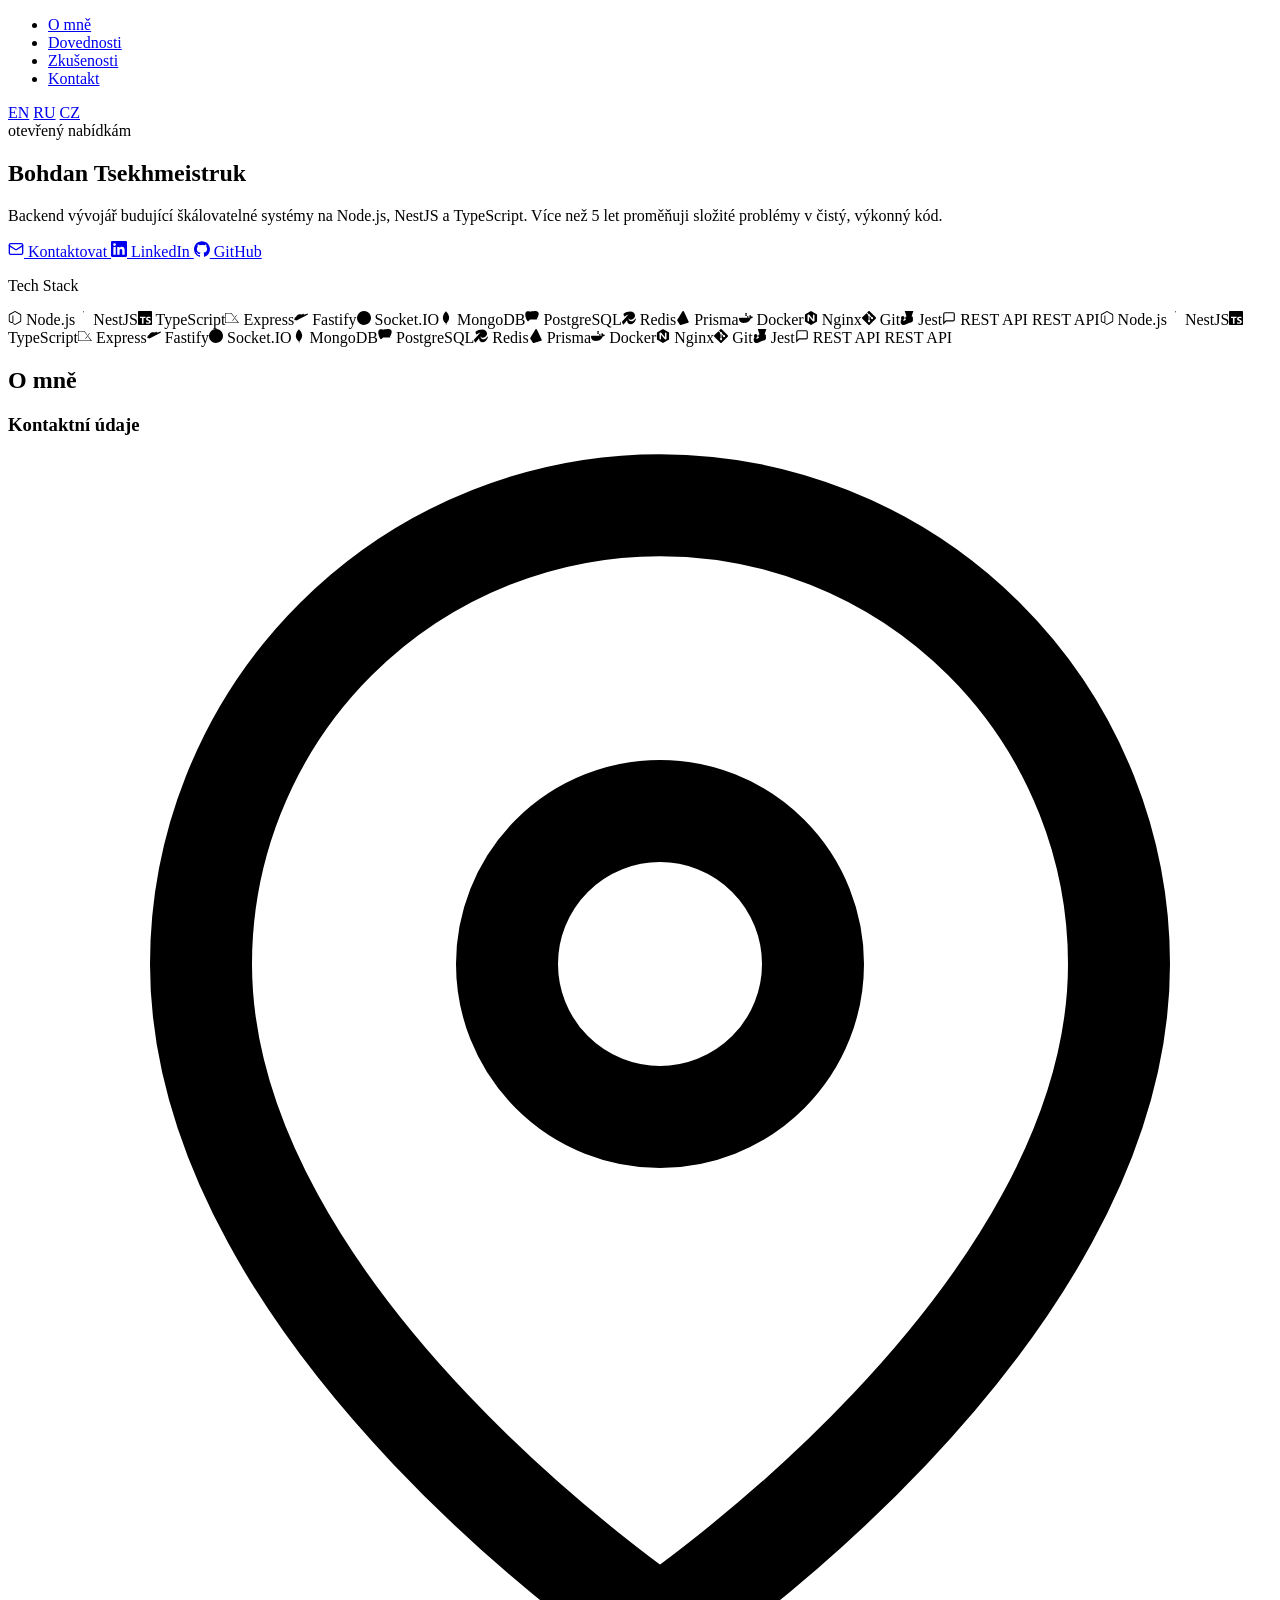
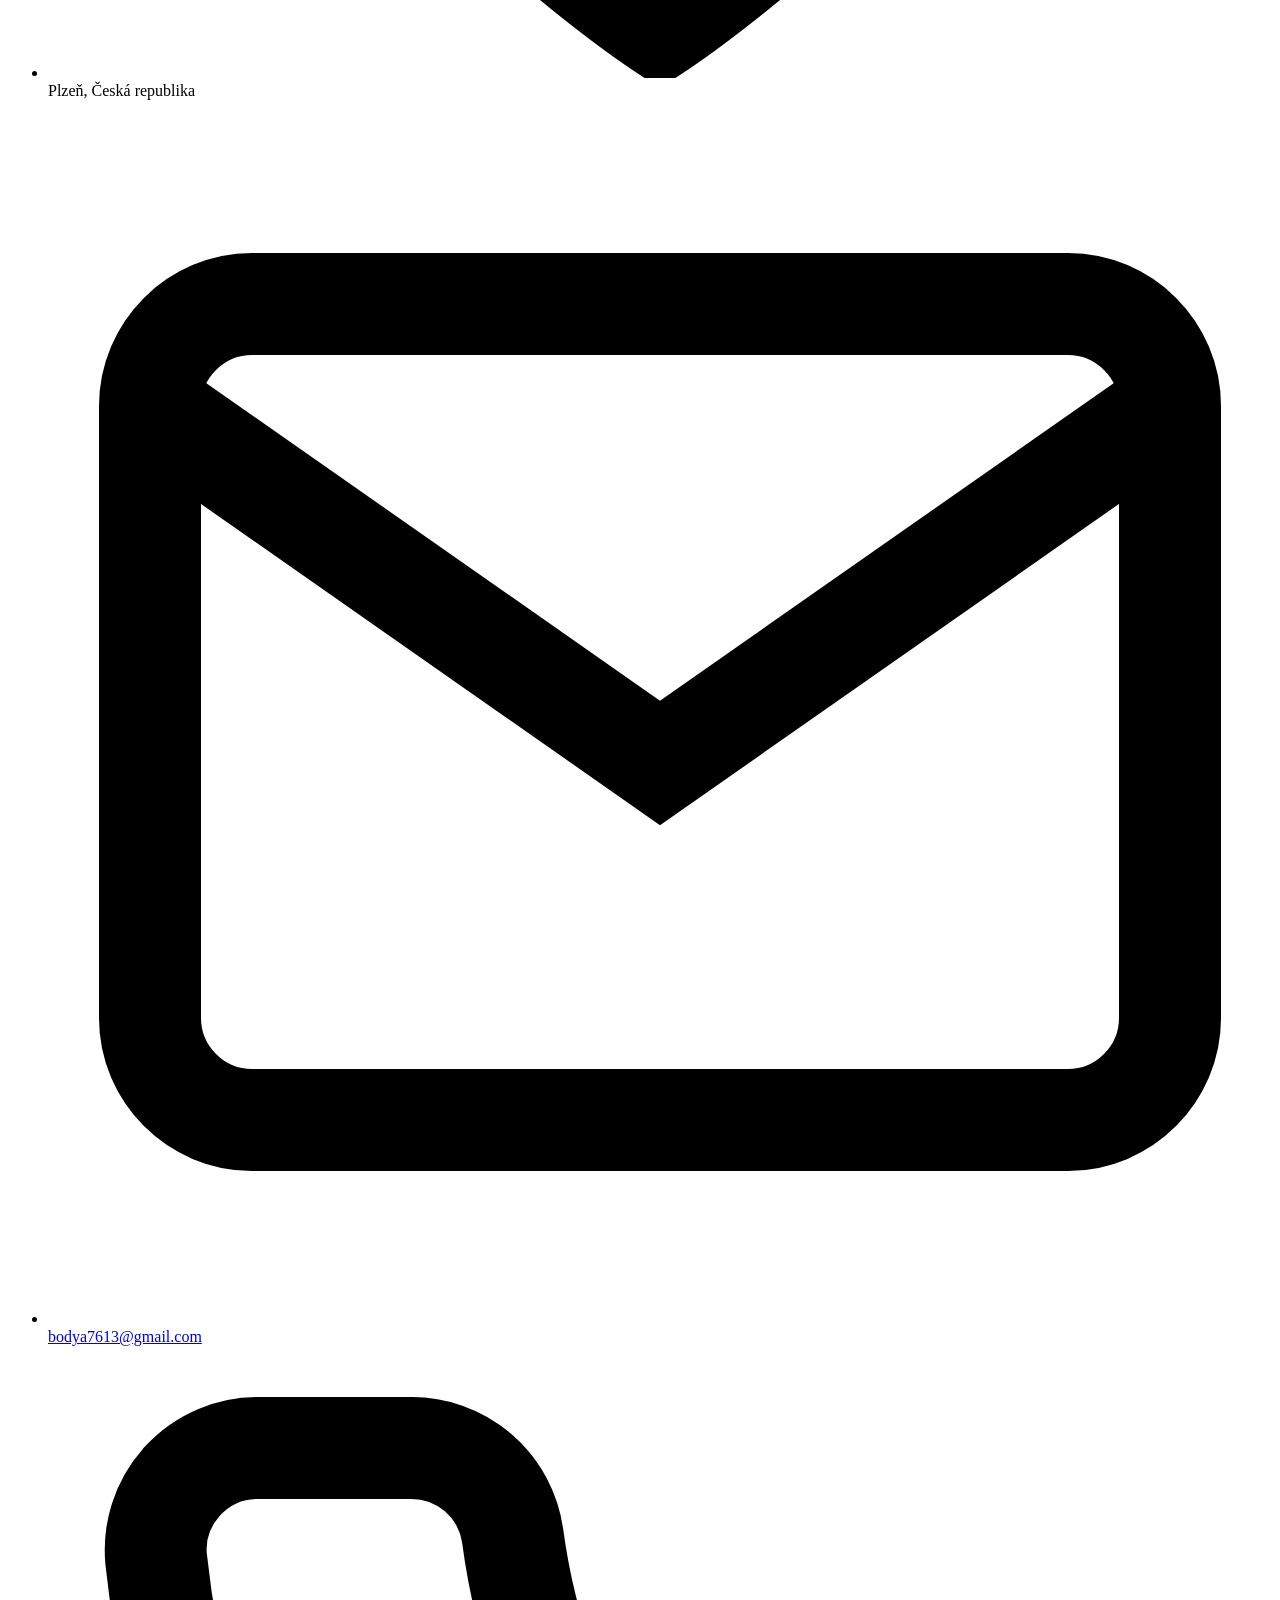
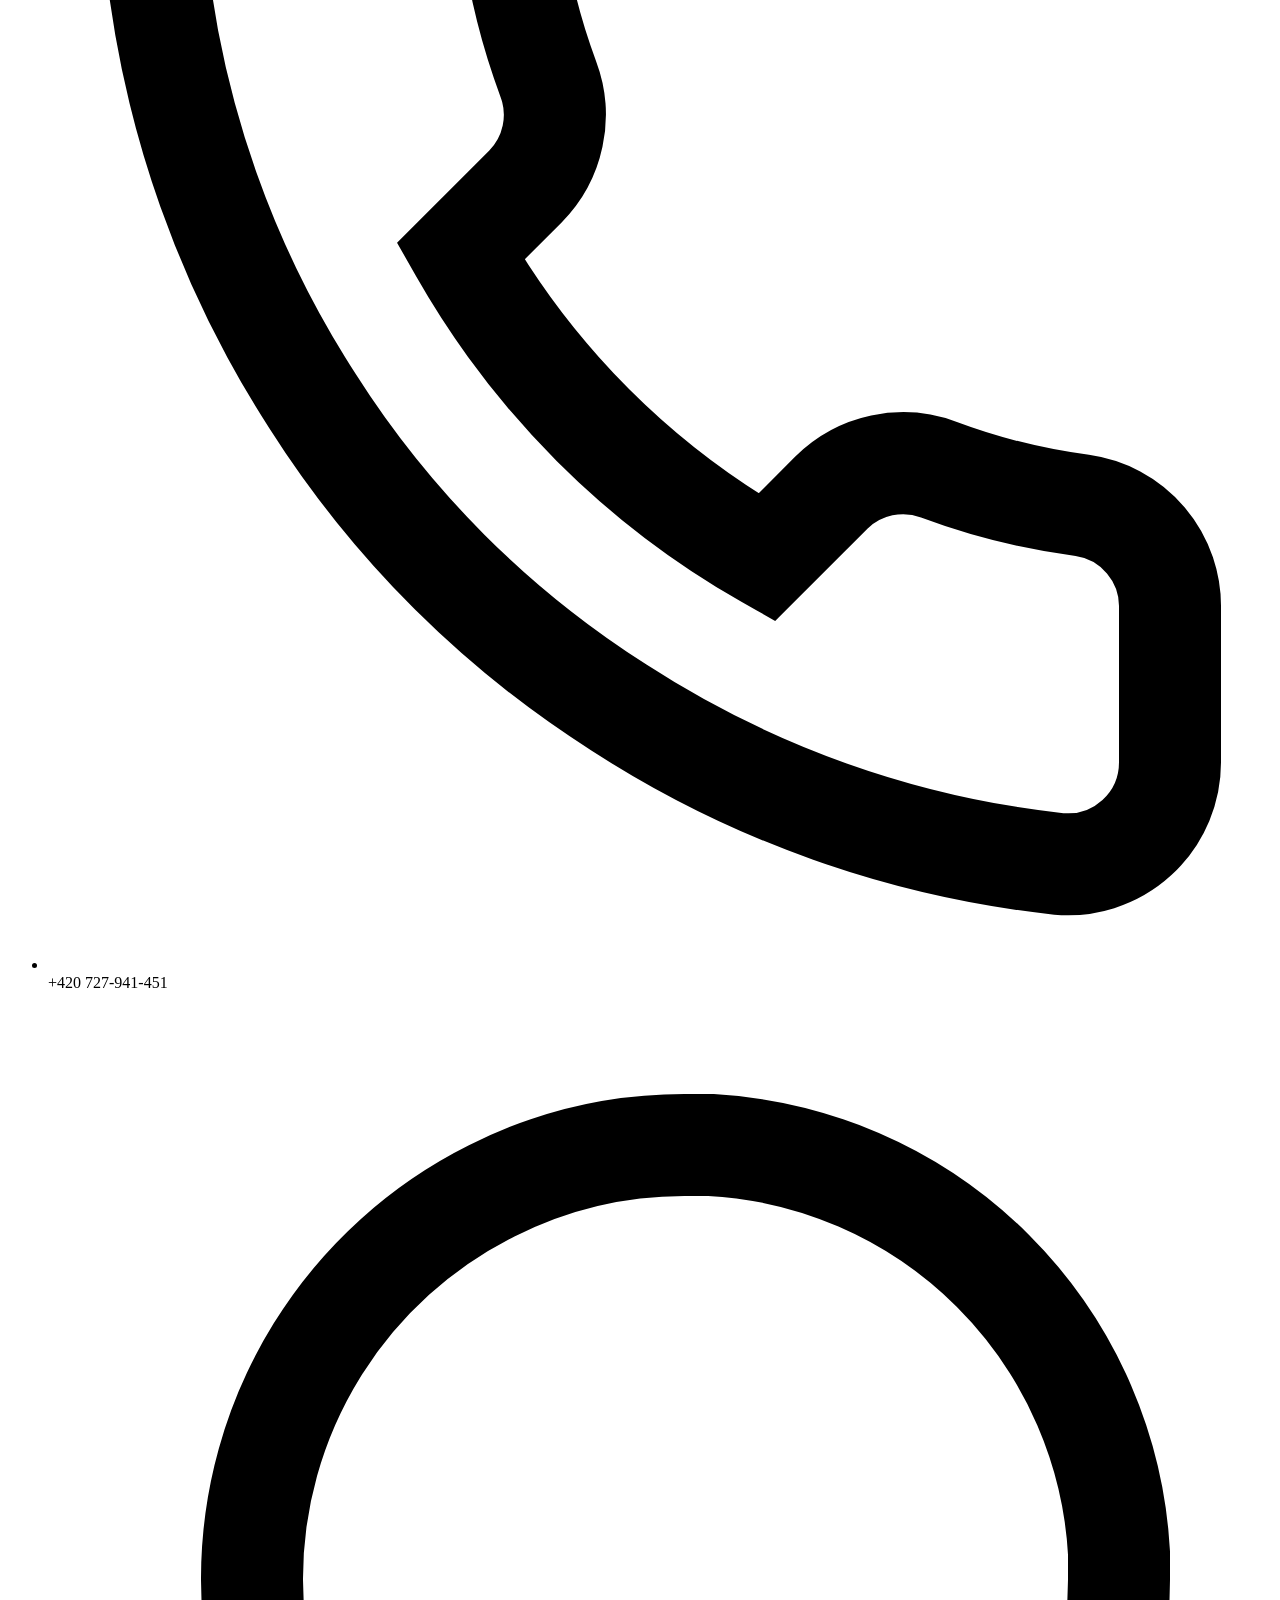
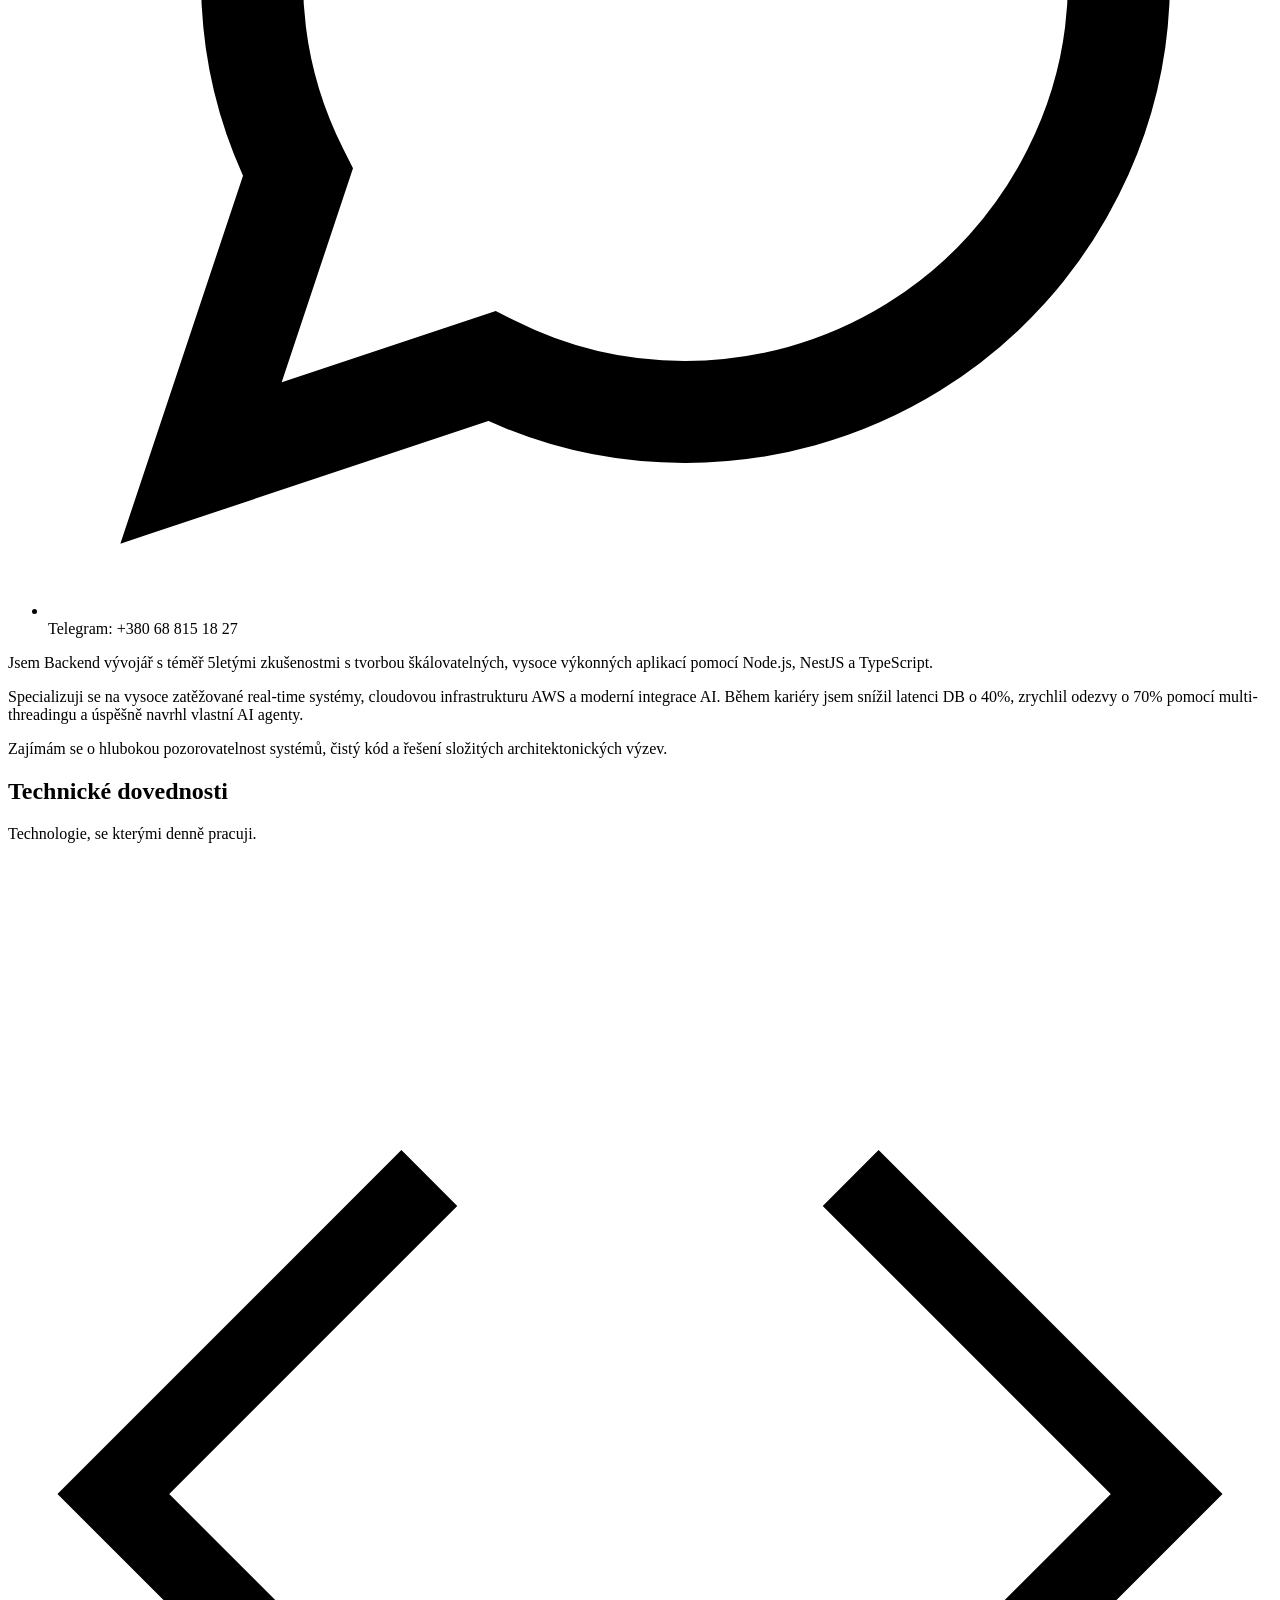
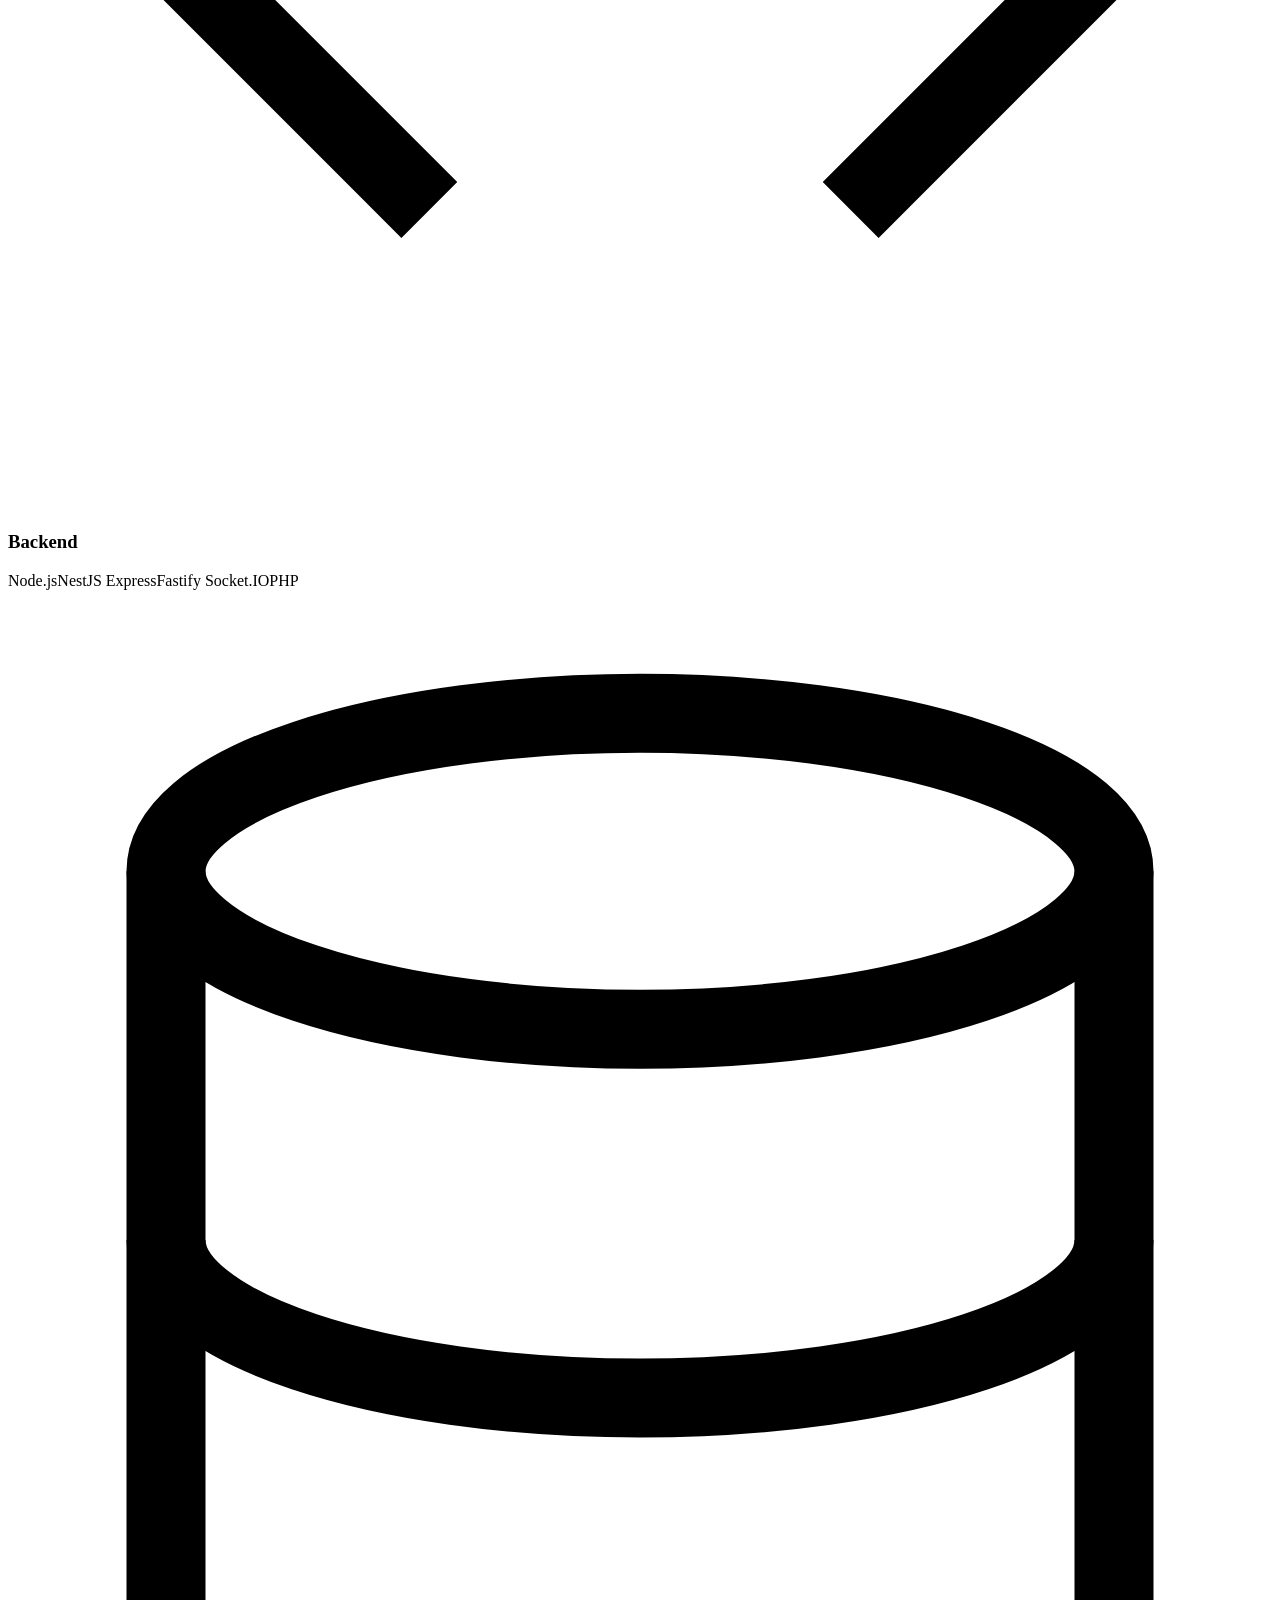
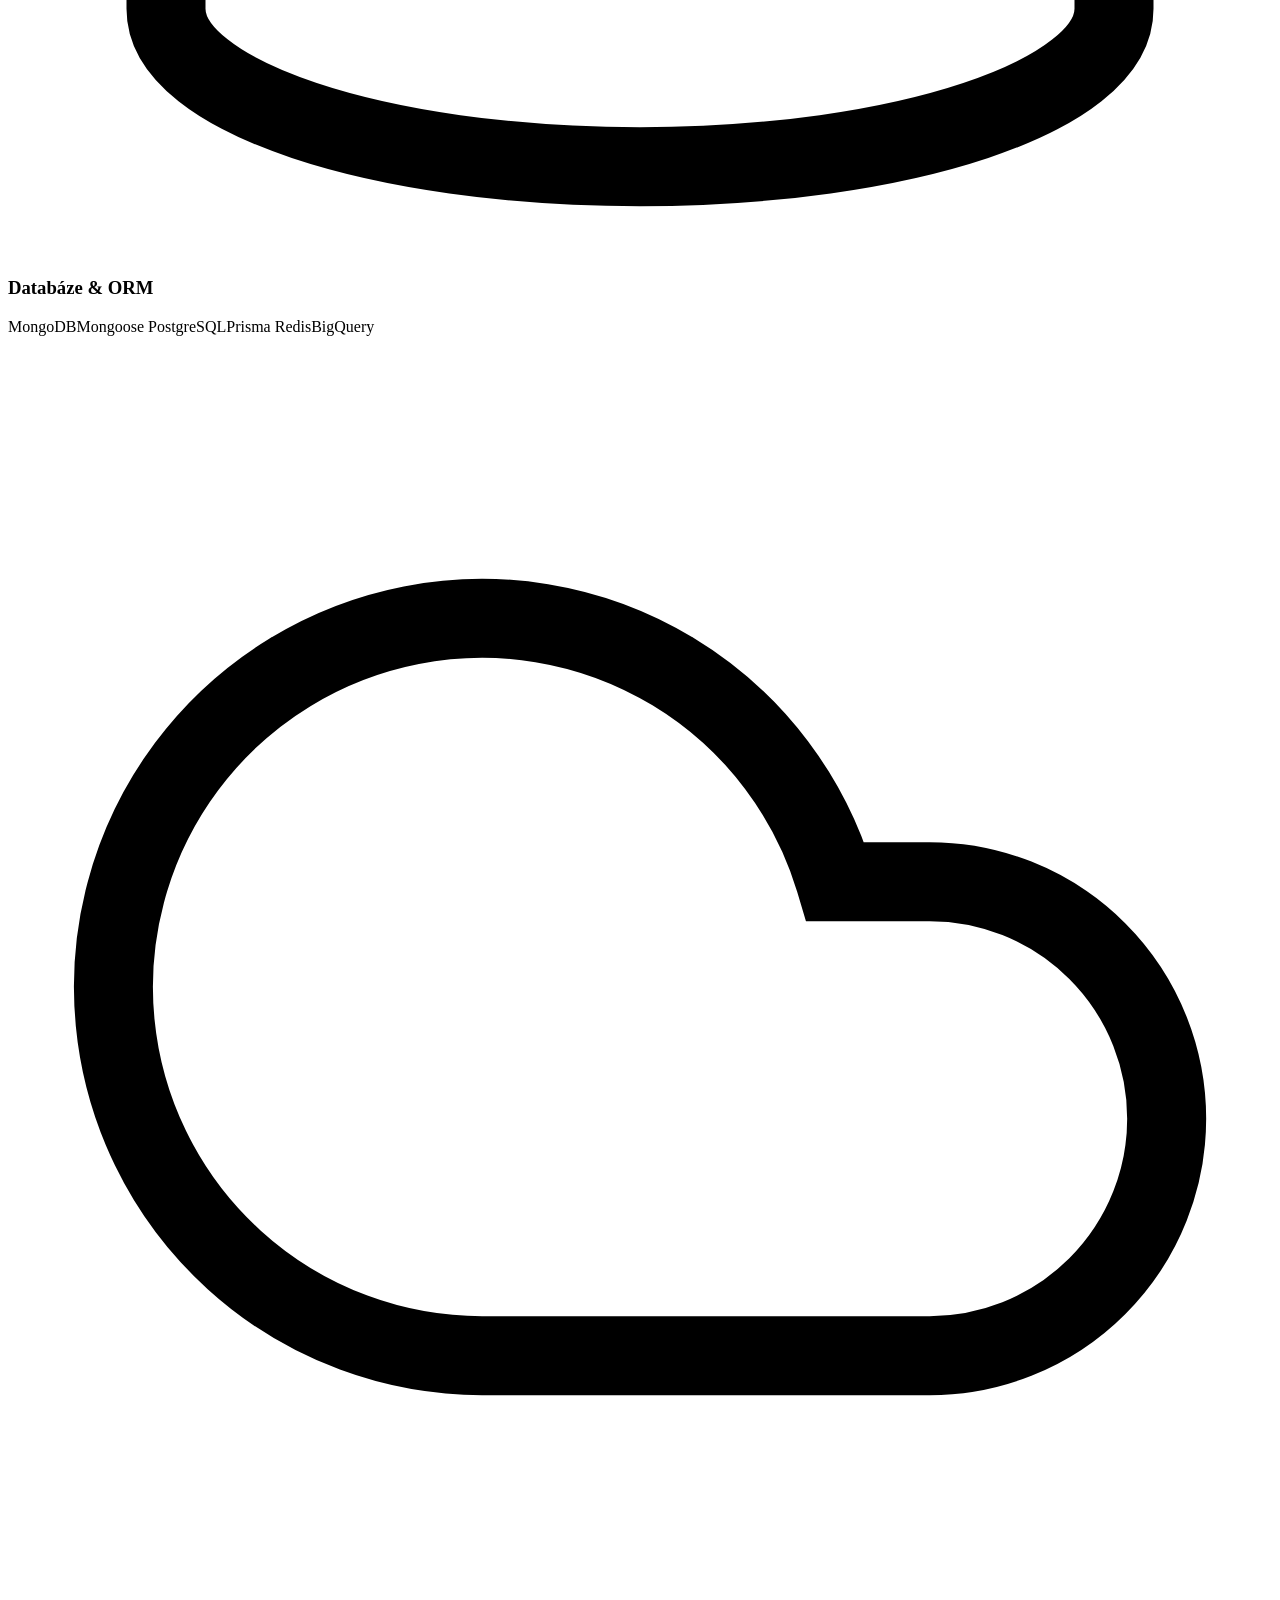
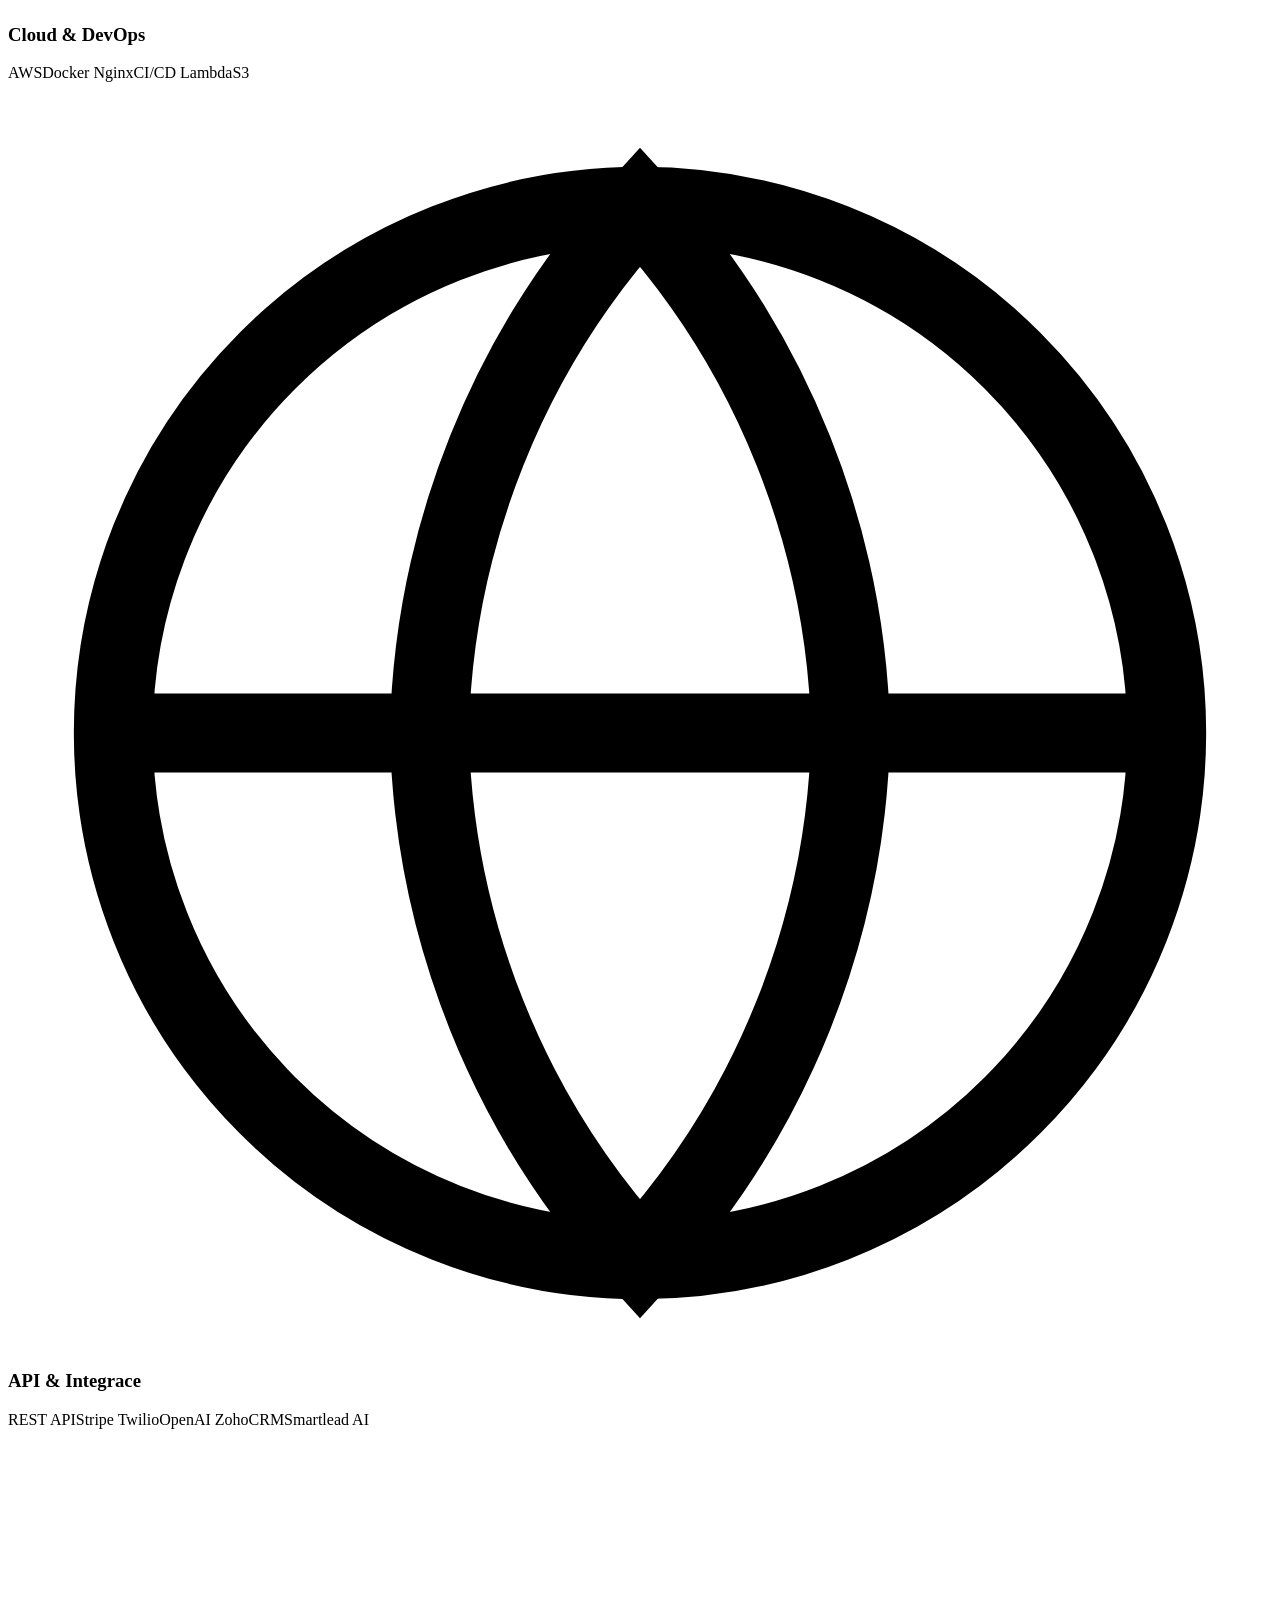
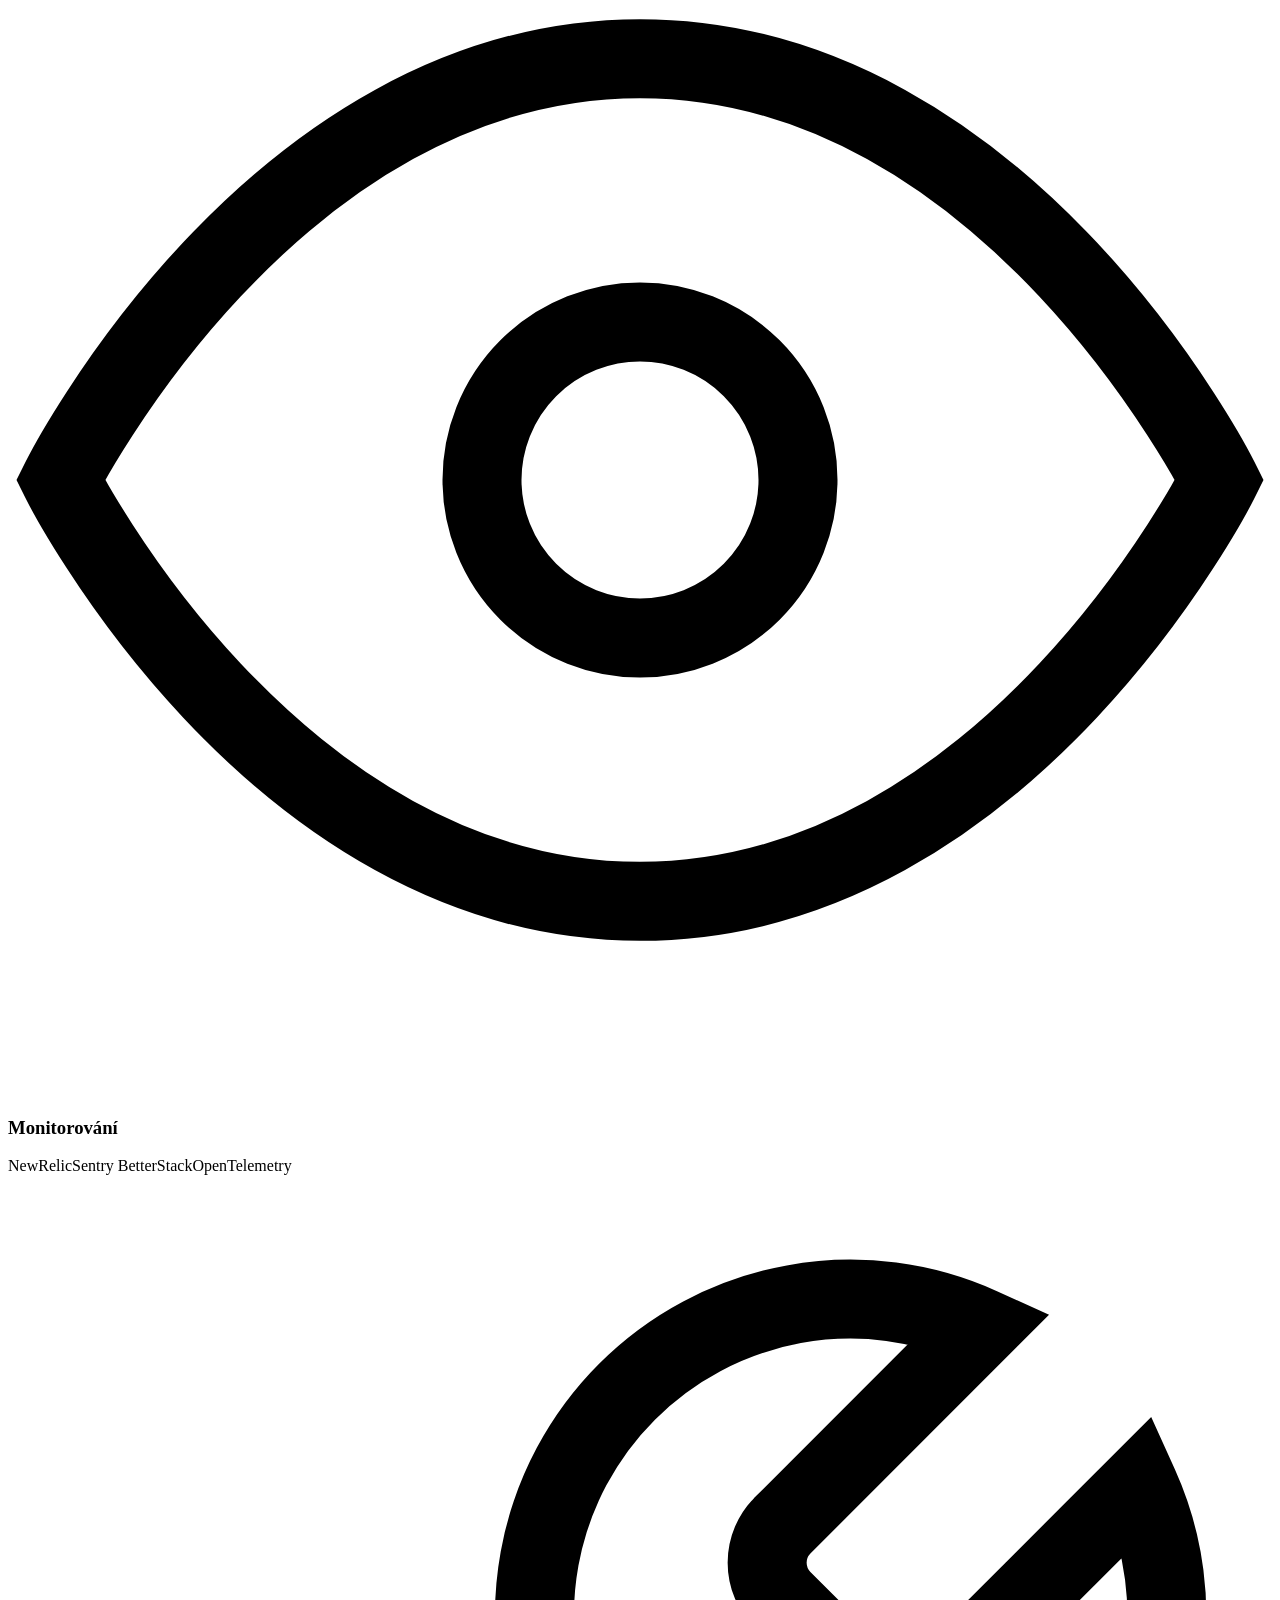
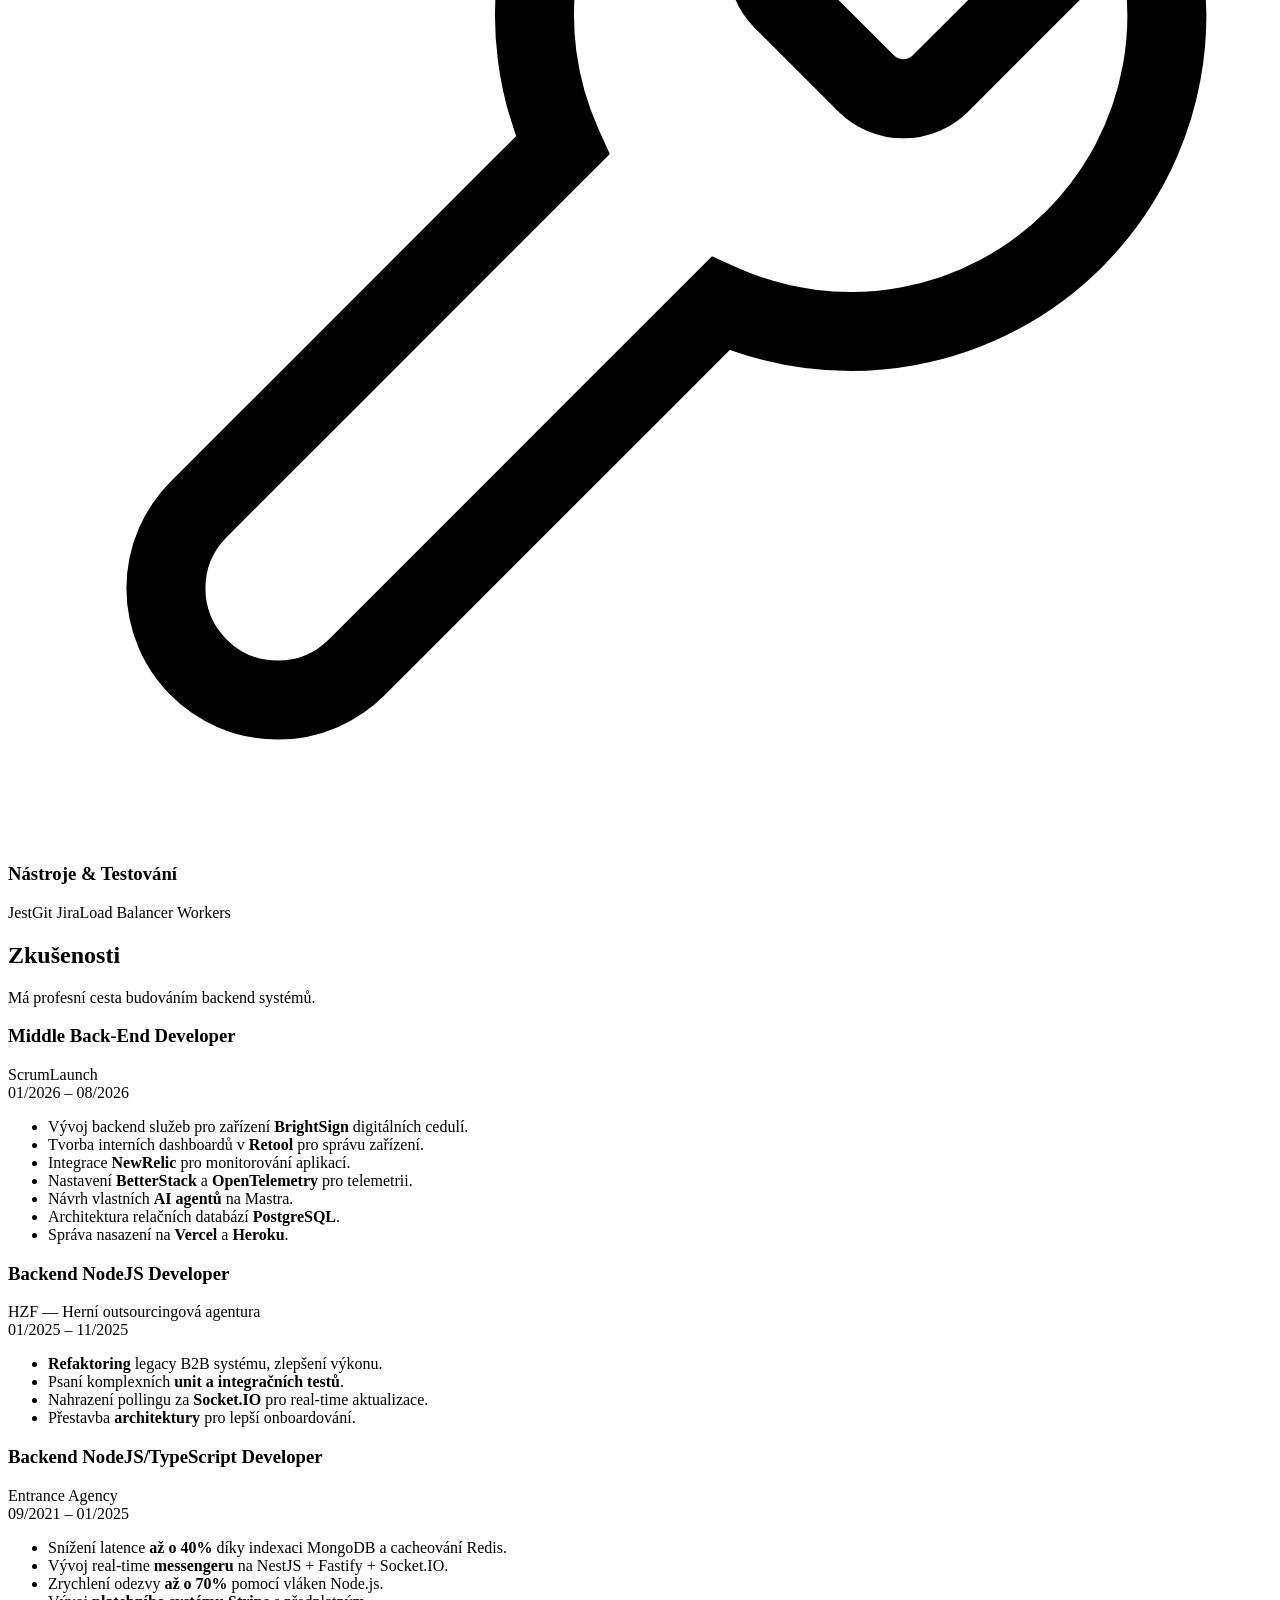
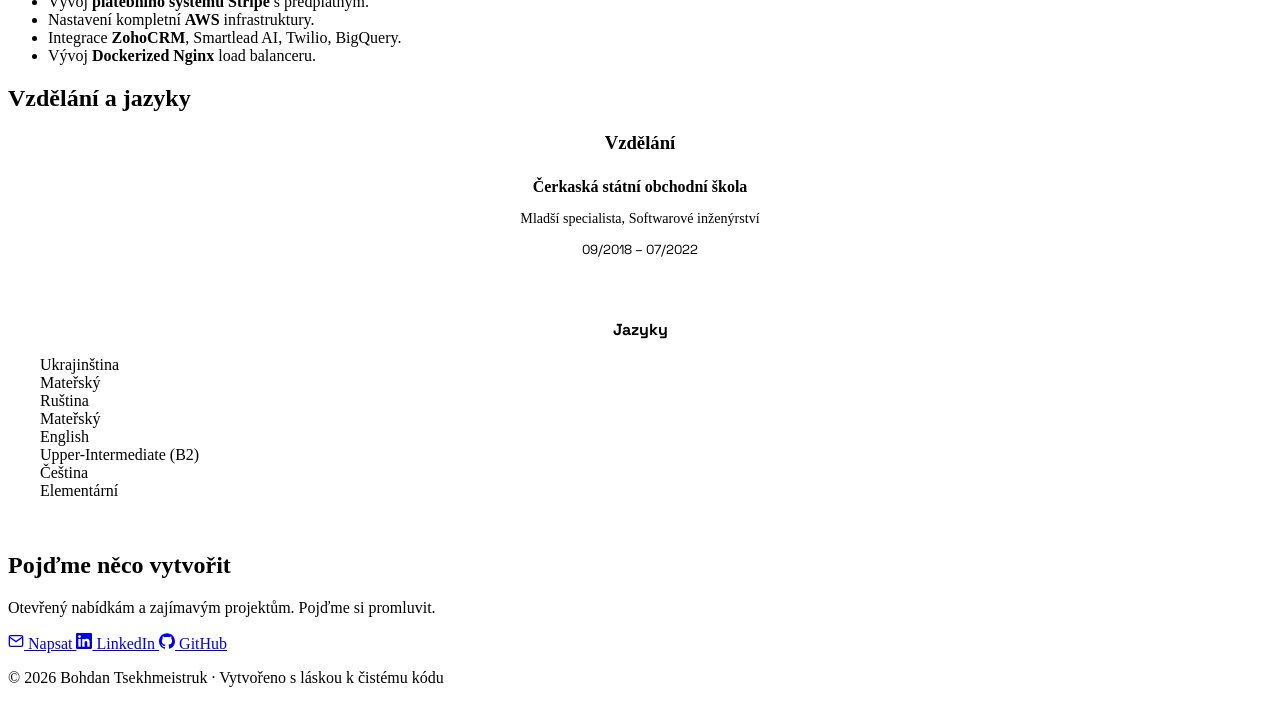
==== commit d670bfb1: "Fix duplicated document body, restore marquee, sticky header, content fixes - Remove duplicated/orph" ====
--- a/cz/index.html
+++ b/cz/index.html
@@ -46,7 +46,7 @@
       "addressCountry": "CZ"
     },
     "knowsAbout": ["Node.js", "NestJS", "TypeScript", "JavaScript", "MongoDB", "PostgreSQL", "Redis", "AWS", "Docker", "REST API", "Socket.IO", "Express.js", "Fastify", "Prisma", "Backend Development", "Software Engineering"],
-    "sameAs": ["https://linkedin.com/in/bohdan-tsekhmeistruk"]
+    "sameAs": ["https://linkedin.com/in/bohdan-tsekhmeistruk", "https://github.com/bohdan-tsekhmeistruk"]
   }
   </script>
   <link rel="preconnect" href="https://fonts.googleapis.com">
@@ -75,84 +75,6 @@
     </div>
   </header>
 
-    <!-- HERO -->
-  <section class="hero">
- lang="cs">
-<head>
-  <meta charset="UTF-8">
-  <meta name="viewport" content="width=device-width, initial-scale=1.0">
-  <title>Bohdan Tsekhmeistruk — Backend vývojář | Node.js, NestJS, TypeScript</title>
-  <meta name="description" content="Backend vývojář s více než 5 lety zkušeností v Node.js, NestJS, TypeScript. Škálovatelné výkonné aplikace. Portfolio Bohdana Tsekhmeistruka.">
-  <meta name="keywords" content="backend developer, backend разработчик, разработчик, бэкэнд разработчик, backend vývojář, node.js vývojář, nestjs vývojář, typescript vývojář, software engineer, backend portfolio, nodejs backend developer, nestjs backend developer">
-  <meta name="author" content="Bohdan Tsekhmeistruk">
-  <meta name="robots" content="index, follow, max-snippet:-1, max-image-preview:large, max-video-preview:-1">
-  <link rel="canonical" href="https://bohdan-tsekhmeistruk.github.io/portfolio/cz/">
-
-  <!-- Open Graph -->
-  <meta property="og:type" content="website">
-  <meta property="og:title" content="Bohdan Tsekhmeistruk — Backend vývojář">
-  <meta property="og:description" content="Backend vývojář s více než 5 lety zkušeností v Node.js, NestJS, TypeScript. Škálovatelné výkonné aplikace.">
-  <meta property="og:url" content="https://bohdan-tsekhmeistruk.github.io/portfolio/cz/">
-  <meta property="og:locale" content="cs_CZ">
-  <meta property="og:site_name" content="Bohdan Tsekhmeistruk — Portfolio">
-
-  <!-- Twitter Card -->
-  <meta name="twitter:card" content="summary_large_image">
-  <meta name="twitter:title" content="Bohdan Tsekhmeistruk — Backend vývojář">
-  <meta name="twitter:description" content="Backend vývojář s více než 5 lety zkušeností v Node.js, NestJS, TypeScript.">
-
-  <!-- Hreflang -->
-  <link rel="alternate" hreflang="en" href="https://bohdan-tsekhmeistruk.github.io/portfolio/en/">
-  <link rel="alternate" hreflang="ru" href="https://bohdan-tsekhmeistruk.github.io/portfolio/ru/">
-  <link rel="alternate" hreflang="cs" href="https://bohdan-tsekhmeistruk.github.io/portfolio/cz/">
-  <link rel="alternate" hreflang="x-default" href="https://bohdan-tsekhmeistruk.github.io/portfolio/en/">
-
-  <!-- Structured Data -->
-  <script type="application/ld+json">
-  {
-    "@context": "https://schema.org",
-    "@type": "Person",
-    "name": "Bohdan Tsekhmeistruk",
-    "jobTitle": "Backend vývojář",
-    "description": "Backend vývojář s více než 5 lety zkušeností v Node.js, NestJS, TypeScript. Škálovatelné výkonné aplikace.",
-    "url": "https://bohdan-tsekhmeistruk.github.io/portfolio/cz/",
-    "email": "bodya7613@gmail.com",
-    "telephone": "+420-727-941-451",
-    "address": {
-      "@type": "PostalAddress",
-      "addressLocality": "Plzeň",
-      "addressCountry": "CZ"
-    },
-    "knowsAbout": ["Node.js", "NestJS", "TypeScript", "JavaScript", "MongoDB", "PostgreSQL", "Redis", "AWS", "Docker", "REST API", "Socket.IO", "Express.js", "Fastify", "Prisma", "Backend Development", "Software Engineering"],
-    "sameAs": ["https://linkedin.com/in/bohdan-tsekhmeistruk"]
-  }
-  </script>
-  <link rel="preconnect" href="https://fonts.googleapis.com">
-  <link href="https://fonts.googleapis.com/css2?family=Inter:wght@400;500;600;700&family=Space+Grotesk:wght@500;600;700&display=swap" rel="stylesheet">
-  <link rel="stylesheet" href="/portfolio/style.css">
-</head>
-<body>
-
-  <div class="blob blob-1"></div>
-  <div class="blob blob-2"></div>
-  <div class="blob blob-3"></div>
-
-  <header class="header">
-    <div class="nav-right">
-      <ul class="nav-links">
-        <li><a href="#about">O mně</a></li>
-        <li><a href="#skills">Dovednosti</a></li>
-        <li><a href="#experience">Zkušenosti</a></li>
-        <li><a href="#contact">Kontakt</a></li>
-      </ul>
-      <div class="lang-switch">
-        <a href="/portfolio/en/">EN</a>
-        <a href="/portfolio/ru/">RU</a>
-        <a href="/portfolio/cz/" class="active">CZ</a>
-      </div>
-    </div>
-  </header>
-
   <section class="hero">
     <div class="hero-content">
       <div class="hero-tag"><span class="dot"></span> otevřený nabídkám</div>
@@ -174,6 +96,16 @@
       </div>
     </div>
   </section>
+<div class="hero-marquee">
+      <p class="tech-marquee-label">Tech Stack</p>
+      <div class="tech-marquee">
+        <div class="tech-marquee-track">
+          <span class="tech-pill"><svg viewBox="0 0 24 24" width="14" height="14" fill="currentColor"><path d="M11.998,24c-0.321,0-0.641-0.084-0.922-0.247l-2.936-1.737c-0.438-0.245-0.224-0.332-0.08-0.383c0.585-0.203,0.703-0.25,1.328-0.604c0.065-0.037,0.151-0.023,0.218,0.017l2.256,1.339c0.082,0.045,0.197,0.045,0.272,0l8.795-5.076c0.082-0.047,0.134-0.141,0.134-0.238V6.921c0-0.099-0.053-0.192-0.137-0.242l-8.791-5.072c-0.081-0.047-0.189-0.047-0.271,0L3.075,6.68C2.99,6.729,2.936,6.825,2.936,6.921v10.15c0,0.097,0.054,0.189,0.139,0.235l2.409,1.392c1.307,0.654,2.108-0.116,2.108-0.89V7.787c0-0.142,0.114-0.253,0.256-0.253h1.115c0.139,0,0.255,0.112,0.255,0.253v10.021c0,1.745-0.95,2.745-2.604,2.745c-0.508,0-0.909,0-2.026-0.551L2.28,18.675c-0.57-0.329-0.922-0.945-0.922-1.604V6.921c0-0.659,0.353-1.275,0.922-1.603l8.795-5.082c0.557-0.315,1.296-0.315,1.848,0l8.794,5.082c0.57,0.329,0.924,0.944,0.924,1.603v10.15c0,0.659-0.354,1.273-0.924,1.604l-8.794,5.078C12.643,23.916,12.324,24,11.998,24z"/></svg> Node.js</span><span class="tech-pill"><svg viewBox="0 0 24 24" width="14" height="14" fill="currentColor"><path d="M14.131.047c-.173 0-.334.037-.483.087.316.21.49.49.576.806.007.043.019.074.025.117a.681.681 0 0 1 .013.112c.024.545-.143.614-.26.936-.18.415-.13.861.086 1.22a.74.74 0 0 0 .074.137c-.235-1.568 1.073-1.803 1.314-2.293.019-.428-.334-.713-.613-.911a1.37 1.37 0 0 0-.732-.21z"/></svg> NestJS</span><span class="tech-pill"><svg viewBox="0 0 24 24" width="14" height="14" fill="currentColor"><path d="M1.125 0C.502 0 0 .502 0 1.125v21.75C0 23.498.502 24 1.125 24h21.75c.623 0 1.125-.502 1.125-1.125V1.125C24 .502 23.498 0 22.875 0zm17.363 9.75c.612 0 1.154.037 1.627.111a6.38 6.38 0 0 1 1.306.34v2.458a3.95 3.95 0 0 0-.643-.361 5.093 5.093 0 0 0-.717-.26 5.453 5.453 0 0 0-1.426-.2c-.3 0-.573.028-.819.086a2.1 2.1 0 0 0-.623.242c-.17.104-.3.229-.393.374a.888.888 0 0 0-.14.49c0 .196.053.373.156.529.104.156.252.304.443.444s.423.276.696.41c.273.135.582.274.926.416.47.197.892.407 1.266.628.374.222.695.473.963.753.268.279.472.598.614.957.142.359.214.776.214 1.253 0 .657-.125 1.21-.373 1.656a3.033 3.033 0 0 1-1.012 1.085 4.38 4.38 0 0 1-1.487.596c-.566.12-1.163.18-1.79.18a9.916 9.916 0 0 1-1.84-.164 5.544 5.544 0 0 1-1.512-.493v-2.63a5.033 5.033 0 0 0 3.237 1.2c.333 0 .624-.03.872-.09.249-.06.456-.144.623-.25.166-.108.29-.234.373-.38a1.023 1.023 0 0 0-.074-1.089 2.12 2.12 0 0 0-.537-.5 5.597 5.597 0 0 0-.807-.444 27.72 27.72 0 0 0-1.007-.436c-.918-.383-1.602-.852-2.053-1.405-.45-.553-.676-1.222-.676-2.005 0-.614.123-1.141.369-1.582.246-.441.58-.804 1.004-1.089a4.494 4.494 0 0 1 1.47-.629 7.536 7.536 0 0 1 1.77-.201zm-15.113.188h9.563v2.166H9.506v9.646H6.789v-9.646H3.375z"/></svg> TypeScript</span><span class="tech-pill"><svg viewBox="0 0 24 24" width="14" height="14" fill="currentColor"><path d="M12.262 16.666h1.146l6.975-9.325H19.22zm9.778 1.441v.004l-4.334-5.706-.557.74 4.873 6.682H.945V4.173h9.505l5.026 6.7.574-.772-4.374-5.928h.003l-.719-.945H0v17.544h24z"/></svg> Express</span><span class="tech-pill"><svg viewBox="0 0 24 24" width="14" height="14" fill="currentColor"><path d="M23.245 6.49L24 4.533l-.031-.121-7.473 1.967c.797-1.153.523-2.078.523-2.078s-2.387 1.524-4.193 1.485c-1.804-.04-2.387-.52-5.155.362-2.768.882-3.551 3.59-4.351 4.173-.804.583-3.32 2.477-3.32 2.477l.006.034 2.27-.724s-.622.585-1.945 2.37l-.062-.057.002.011s1.064 1.626 2.107 1.324a2.14 2.14 0 0 0 .353-.147c.419.234.967.463 1.572.525"/></svg> Fastify</span><span class="tech-pill"><svg viewBox="0 0 24 24" width="14" height="14" fill="currentColor"><path d="M11.9362.0137a12.1694 12.1694 0 00-2.9748.378C4.2816 1.5547.5678 5.7944.0918 10.6012c-.59 4.5488 1.7079 9.2856 5.6437 11.6345 3.8608 2.4179 9.0926 2.3199 12.8734-.223 3.3969-2.206 5.5118-6.2277 5.3858-10.2845-.058-4.0159-2.31-7.9167-5.7588-9.9796C16.354.5876 14.1431.0047 11.9362.0137z"/></svg> Socket.IO</span><span class="tech-pill"><svg viewBox="0 0 24 24" width="14" height="14" fill="currentColor"><path d="M17.193 9.555c-1.264-5.58-4.252-7.414-4.573-8.115-.28-.394-.53-.954-.735-1.44-.036.495-.055.685-.523 1.184-.723.566-4.438 3.682-4.74 10.02-.282 5.912 4.27 9.435 4.888 9.884l.07.05A73.49 73.49 0 0111.91 24h.481c.114-1.032.284-2.056.51-3.07.417-.296.604-.463.85-.693a11.342 11.342 0 003.639-8.464c.01-.814-.103-1.662-.197-2.218z"/></svg> MongoDB</span><span class="tech-pill"><svg viewBox="0 0 24 24" width="14" height="14" fill="currentColor"><path d="M23.5594 14.7228a.5269.5269 0 0 0-.0563-.1191c-.139-.2632-.4768-.3418-1.0074-.2321-1.6533.3411-2.2935.1312-2.5256-.0191 1.342-2.0482 2.445-4.522 3.0411-6.8297.2714-1.0507.7982-3.5237.1222-4.7316a1.5641 1.5641 0 0 0-.1509-.235C21.6931.9086 19.8007.0248 17.5099.0005c-1.4947-.0158-2.7705.3461-3.1161.4794a9.449 9.449 0 0 0-.5159-.0816 8.044 8.044 0 0 0-1.3114-.1278c-1.1822-.0184-2.2038.2642-3.0498.8406-.8573-.3211-4.7888-1.645-7.2219.0788C.9359 2.1526.3086 3.8733.4302 6.3043c.0409.818.5069 3.334 1.2423 5.7436.4598 1.5065.9387 2.7019 1.4334 3.582.553.9942 1.1259 1.5933 1.7143 1.7895.4474.1491 1.1327.1441 1.8581-.7279.8012-.9635 1.5903-1.8258 1.9446-2.2069z"/></svg> PostgreSQL</span><span class="tech-pill"><svg viewBox="0 0 24 24" width="14" height="14" fill="currentColor"><path d="M22.71 13.145c-1.66 2.092-3.452 4.483-7.038 4.483-3.203 0-4.397-2.825-4.48-5.12.701 1.484 2.073 2.685 4.214 2.63 4.117-.133 6.94-3.852 6.94-7.239 0-4.05-3.022-6.972-8.268-6.972-3.752 0-8.4 1.428-11.455 3.685C2.59 6.937 3.885 9.958 4.35 9.626c2.648-1.904 4.748-3.13 6.784-3.744C8.12 9.244.886 17.05 0 18.425c.1 1.261 1.66 4.648 2.424 4.648.232 0 .431-.133.664-.365a100.49 100.49 0 0 0 5.54-6.765c.222 3.104 1.748 6.898 6.014 6.898 3.819 0 7.604-2.756 9.33-8.965.2-.764-.73-1.361-1.261-.73z"/></svg> Redis</span><span class="tech-pill"><svg viewBox="0 0 24 24" width="14" height="14" fill="currentColor"><path d="M21.8068 18.2848L13.5528.7565c-.207-.4382-.639-.7273-1.1286-.7541-.5023-.0293-.9523.213-1.2062.6253L2.266 15.1271c-.2773.4518-.2718 1.0091.0158 1.4555l4.3759 6.7786c.2608.4046.7127.6388 1.1823.6388.1332 0 .267-.0188.3987-.0577l12.7019-3.7568c.3891-.1151.7072-.3904.8737-.7553s.1633-.7828-.0075-1.1454z"/></svg> Prisma</span><span class="tech-pill"><svg viewBox="0 0 24 24" width="14" height="14" fill="currentColor"><path d="M13.983 11.078h2.119a.186.186 0 00.186-.185V9.006a.186.186 0 00-.186-.186h-2.119a.185.185 0 00-.185.185v1.888c0 .102.083.185.185.185m-2.954-5.43h2.118a.186.186 0 00.186-.186V3.574a.186.186 0 00-.186-.185h-2.118a.185.185 0 00-.185.185v1.888c0 .102.082.185.185.185m0 2.716h2.118a.187.187 0 00.186-.186V6.29a.186.186 0 00-.186-.185h-2.118a.185.185 0 00-.185.185v1.887c0 .102.082.185.185.186M23.763 9.89c-.065-.051-.672-.51-1.954-.51-.338.001-.676.03-1.01.087-.248-1.7-1.653-2.53-1.716-2.566l-.344-.199-.226.327c-.284.438-.49.922-.612 1.43-.23.97-.09 1.882.403 2.661-.595.332-1.55.413-1.744.42H.751a.751.751 0 00-.75.748 11.376 11.376 0 00.692 4.062c.545 1.428 1.355 2.48 2.41 3.124 1.18.723 3.1 1.137 5.275 1.137.983.003 1.963-.086 2.93-.266a12.248 12.248 0 003.823-1.389c.98-.567 1.86-1.288 2.61-2.136 1.252-1.418 1.998-2.997 2.553-4.4h.221c1.372 0 2.215-.549 2.68-1.009.309-.293.55-.65.707-1.046l.098-.288Z"/></svg> Docker</span><span class="tech-pill"><svg viewBox="0 0 24 24" width="14" height="14" fill="currentColor"><path d="M12 0L1.605 6v12L12 24l10.395-6V6L12 0zm6 16.59c0 .705-.646 1.29-1.529 1.29-.631 0-1.351-.255-1.801-.81l-6-7.141v6.66c0 .721-.57 1.29-1.274 1.29H7.32c-.721 0-1.29-.6-1.29-1.29V7.41c0-.705.63-1.29 1.5-1.29.646 0 1.38.255 1.83.81l5.97 7.141V7.41c0-.721.6-1.29 1.29-1.29h.075c.72 0 1.29.6 1.29 1.29v9.18H18z"/></svg> Nginx</span><span class="tech-pill"><svg viewBox="0 0 24 24" width="14" height="14" fill="currentColor"><path d="M13.09 23.549a1.54 1.54 0 0 1-2.18 0L.451 13.089a1.54 1.54 0 0 1 0-2.179l7.191-7.19 2.733 2.733a1.85 1.85 0 0 0 .964 2.326v6.66a1.849 1.849 0 1 0 1.54 0V8.957l2.508 2.508a1.85 1.85 0 1 0 1.09-1.09l-2.634-2.634a1.85 1.85 0 0 0-2.378-2.377L8.73 2.63 10.91.451a1.54 1.54 0 0 1 2.179 0l10.459 10.46a1.54 1.54 0 0 1 0 2.179z"/></svg> Git</span><span class="tech-pill"><svg viewBox="0 0 24 24" width="14" height="14" fill="currentColor"><path d="M22.251 11.82a3.117 3.117 0 0 0-2.328-3.01L22.911 0H8.104L11.1 8.838a3.116 3.116 0 0 0-2.244 2.988c0 1.043.52 1.967 1.313 2.536a8.279 8.279 0 0 1-1.084 1.244 8.14 8.14 0 0 1-2.55 1.647c-.834-.563-1.195-1.556-.869-2.446a3.11 3.11 0 0 0-.91-6.08 3.117 3.117 0 0 0-3.113 3.113c0 .848.347 1.626.903 2.182-.048.097-.097.195-.146.299-.465.959-.993 2.043-1.195 3.259-.403 2.432.257 4.384 1.849 5.489A5.093 5.093 0 0 0 5.999 24c1.827 0 3.682-.917 5.475-1.807 1.279-.632 2.599-1.292 3.898-1.612.48-.118.98-.187 1.508-.264 1.07-.153 2.175-.312 3.168-.89a4.482 4.482 0 0 0 2.182-3.091c.174-.994 0-1.994-.444-2.87.298-.48.465-1.042.465-1.647z"/></svg> Jest</span><span class="tech-pill"><svg viewBox="0 0 24 24" width="14" height="14" fill="none" stroke="currentColor" stroke-width="2"><path d="M21 15a2 2 0 0 1-2 2H7l-4 4V5a2 2 0 0 1 2-2h14a2 2 0 0 1 2 2z"/></svg> REST API REST API</span><span class="tech-pill"><svg viewBox="0 0 24 24" width="14" height="14" fill="currentColor"><path d="M11.998,24c-0.321,0-0.641-0.084-0.922-0.247l-2.936-1.737c-0.438-0.245-0.224-0.332-0.08-0.383c0.585-0.203,0.703-0.25,1.328-0.604c0.065-0.037,0.151-0.023,0.218,0.017l2.256,1.339c0.082,0.045,0.197,0.045,0.272,0l8.795-5.076c0.082-0.047,0.134-0.141,0.134-0.238V6.921c0-0.099-0.053-0.192-0.137-0.242l-8.791-5.072c-0.081-0.047-0.189-0.047-0.271,0L3.075,6.68C2.99,6.729,2.936,6.825,2.936,6.921v10.15c0,0.097,0.054,0.189,0.139,0.235l2.409,1.392c1.307,0.654,2.108-0.116,2.108-0.89V7.787c0-0.142,0.114-0.253,0.256-0.253h1.115c0.139,0,0.255,0.112,0.255,0.253v10.021c0,1.745-0.95,2.745-2.604,2.745c-0.508,0-0.909,0-2.026-0.551L2.28,18.675c-0.57-0.329-0.922-0.945-0.922-1.604V6.921c0-0.659,0.353-1.275,0.922-1.603l8.795-5.082c0.557-0.315,1.296-0.315,1.848,0l8.794,5.082c0.57,0.329,0.924,0.944,0.924,1.603v10.15c0,0.659-0.354,1.273-0.924,1.604l-8.794,5.078C12.643,23.916,12.324,24,11.998,24z"/></svg> Node.js</span><span class="tech-pill"><svg viewBox="0 0 24 24" width="14" height="14" fill="currentColor"><path d="M14.131.047c-.173 0-.334.037-.483.087.316.21.49.49.576.806.007.043.019.074.025.117a.681.681 0 0 1 .013.112c.024.545-.143.614-.26.936-.18.415-.13.861.086 1.22a.74.74 0 0 0 .074.137c-.235-1.568 1.073-1.803 1.314-2.293.019-.428-.334-.713-.613-.911a1.37 1.37 0 0 0-.732-.21z"/></svg> NestJS</span><span class="tech-pill"><svg viewBox="0 0 24 24" width="14" height="14" fill="currentColor"><path d="M1.125 0C.502 0 0 .502 0 1.125v21.75C0 23.498.502 24 1.125 24h21.75c.623 0 1.125-.502 1.125-1.125V1.125C24 .502 23.498 0 22.875 0zm17.363 9.75c.612 0 1.154.037 1.627.111a6.38 6.38 0 0 1 1.306.34v2.458a3.95 3.95 0 0 0-.643-.361 5.093 5.093 0 0 0-.717-.26 5.453 5.453 0 0 0-1.426-.2c-.3 0-.573.028-.819.086a2.1 2.1 0 0 0-.623.242c-.17.104-.3.229-.393.374a.888.888 0 0 0-.14.49c0 .196.053.373.156.529.104.156.252.304.443.444s.423.276.696.41c.273.135.582.274.926.416.47.197.892.407 1.266.628.374.222.695.473.963.753.268.279.472.598.614.957.142.359.214.776.214 1.253 0 .657-.125 1.21-.373 1.656a3.033 3.033 0 0 1-1.012 1.085 4.38 4.38 0 0 1-1.487.596c-.566.12-1.163.18-1.79.18a9.916 9.916 0 0 1-1.84-.164 5.544 5.544 0 0 1-1.512-.493v-2.63a5.033 5.033 0 0 0 3.237 1.2c.333 0 .624-.03.872-.09.249-.06.456-.144.623-.25.166-.108.29-.234.373-.38a1.023 1.023 0 0 0-.074-1.089 2.12 2.12 0 0 0-.537-.5 5.597 5.597 0 0 0-.807-.444 27.72 27.72 0 0 0-1.007-.436c-.918-.383-1.602-.852-2.053-1.405-.45-.553-.676-1.222-.676-2.005 0-.614.123-1.141.369-1.582.246-.441.58-.804 1.004-1.089a4.494 4.494 0 0 1 1.47-.629 7.536 7.536 0 0 1 1.77-.201zm-15.113.188h9.563v2.166H9.506v9.646H6.789v-9.646H3.375z"/></svg> TypeScript</span><span class="tech-pill"><svg viewBox="0 0 24 24" width="14" height="14" fill="currentColor"><path d="M12.262 16.666h1.146l6.975-9.325H19.22zm9.778 1.441v.004l-4.334-5.706-.557.74 4.873 6.682H.945V4.173h9.505l5.026 6.7.574-.772-4.374-5.928h.003l-.719-.945H0v17.544h24z"/></svg> Express</span><span class="tech-pill"><svg viewBox="0 0 24 24" width="14" height="14" fill="currentColor"><path d="M23.245 6.49L24 4.533l-.031-.121-7.473 1.967c.797-1.153.523-2.078.523-2.078s-2.387 1.524-4.193 1.485c-1.804-.04-2.387-.52-5.155.362-2.768.882-3.551 3.59-4.351 4.173-.804.583-3.32 2.477-3.32 2.477l.006.034 2.27-.724s-.622.585-1.945 2.37l-.062-.057.002.011s1.064 1.626 2.107 1.324a2.14 2.14 0 0 0 .353-.147c.419.234.967.463 1.572.525"/></svg> Fastify</span><span class="tech-pill"><svg viewBox="0 0 24 24" width="14" height="14" fill="currentColor"><path d="M11.9362.0137a12.1694 12.1694 0 00-2.9748.378C4.2816 1.5547.5678 5.7944.0918 10.6012c-.59 4.5488 1.7079 9.2856 5.6437 11.6345 3.8608 2.4179 9.0926 2.3199 12.8734-.223 3.3969-2.206 5.5118-6.2277 5.3858-10.2845-.058-4.0159-2.31-7.9167-5.7588-9.9796C16.354.5876 14.1431.0047 11.9362.0137z"/></svg> Socket.IO</span><span class="tech-pill"><svg viewBox="0 0 24 24" width="14" height="14" fill="currentColor"><path d="M17.193 9.555c-1.264-5.58-4.252-7.414-4.573-8.115-.28-.394-.53-.954-.735-1.44-.036.495-.055.685-.523 1.184-.723.566-4.438 3.682-4.74 10.02-.282 5.912 4.27 9.435 4.888 9.884l.07.05A73.49 73.49 0 0111.91 24h.481c.114-1.032.284-2.056.51-3.07.417-.296.604-.463.85-.693a11.342 11.342 0 003.639-8.464c.01-.814-.103-1.662-.197-2.218z"/></svg> MongoDB</span><span class="tech-pill"><svg viewBox="0 0 24 24" width="14" height="14" fill="currentColor"><path d="M23.5594 14.7228a.5269.5269 0 0 0-.0563-.1191c-.139-.2632-.4768-.3418-1.0074-.2321-1.6533.3411-2.2935.1312-2.5256-.0191 1.342-2.0482 2.445-4.522 3.0411-6.8297.2714-1.0507.7982-3.5237.1222-4.7316a1.5641 1.5641 0 0 0-.1509-.235C21.6931.9086 19.8007.0248 17.5099.0005c-1.4947-.0158-2.7705.3461-3.1161.4794a9.449 9.449 0 0 0-.5159-.0816 8.044 8.044 0 0 0-1.3114-.1278c-1.1822-.0184-2.2038.2642-3.0498.8406-.8573-.3211-4.7888-1.645-7.2219.0788C.9359 2.1526.3086 3.8733.4302 6.3043c.0409.818.5069 3.334 1.2423 5.7436.4598 1.5065.9387 2.7019 1.4334 3.582.553.9942 1.1259 1.5933 1.7143 1.7895.4474.1491 1.1327.1441 1.8581-.7279.8012-.9635 1.5903-1.8258 1.9446-2.2069z"/></svg> PostgreSQL</span><span class="tech-pill"><svg viewBox="0 0 24 24" width="14" height="14" fill="currentColor"><path d="M22.71 13.145c-1.66 2.092-3.452 4.483-7.038 4.483-3.203 0-4.397-2.825-4.48-5.12.701 1.484 2.073 2.685 4.214 2.63 4.117-.133 6.94-3.852 6.94-7.239 0-4.05-3.022-6.972-8.268-6.972-3.752 0-8.4 1.428-11.455 3.685C2.59 6.937 3.885 9.958 4.35 9.626c2.648-1.904 4.748-3.13 6.784-3.744C8.12 9.244.886 17.05 0 18.425c.1 1.261 1.66 4.648 2.424 4.648.232 0 .431-.133.664-.365a100.49 100.49 0 0 0 5.54-6.765c.222 3.104 1.748 6.898 6.014 6.898 3.819 0 7.604-2.756 9.33-8.965.2-.764-.73-1.361-1.261-.73z"/></svg> Redis</span><span class="tech-pill"><svg viewBox="0 0 24 24" width="14" height="14" fill="currentColor"><path d="M21.8068 18.2848L13.5528.7565c-.207-.4382-.639-.7273-1.1286-.7541-.5023-.0293-.9523.213-1.2062.6253L2.266 15.1271c-.2773.4518-.2718 1.0091.0158 1.4555l4.3759 6.7786c.2608.4046.7127.6388 1.1823.6388.1332 0 .267-.0188.3987-.0577l12.7019-3.7568c.3891-.1151.7072-.3904.8737-.7553s.1633-.7828-.0075-1.1454z"/></svg> Prisma</span><span class="tech-pill"><svg viewBox="0 0 24 24" width="14" height="14" fill="currentColor"><path d="M13.983 11.078h2.119a.186.186 0 00.186-.185V9.006a.186.186 0 00-.186-.186h-2.119a.185.185 0 00-.185.185v1.888c0 .102.083.185.185.185m-2.954-5.43h2.118a.186.186 0 00.186-.186V3.574a.186.186 0 00-.186-.185h-2.118a.185.185 0 00-.185.185v1.888c0 .102.082.185.185.185m0 2.716h2.118a.187.187 0 00.186-.186V6.29a.186.186 0 00-.186-.185h-2.118a.185.185 0 00-.185.185v1.887c0 .102.082.185.185.186M23.763 9.89c-.065-.051-.672-.51-1.954-.51-.338.001-.676.03-1.01.087-.248-1.7-1.653-2.53-1.716-2.566l-.344-.199-.226.327c-.284.438-.49.922-.612 1.43-.23.97-.09 1.882.403 2.661-.595.332-1.55.413-1.744.42H.751a.751.751 0 00-.75.748 11.376 11.376 0 00.692 4.062c.545 1.428 1.355 2.48 2.41 3.124 1.18.723 3.1 1.137 5.275 1.137.983.003 1.963-.086 2.93-.266a12.248 12.248 0 003.823-1.389c.98-.567 1.86-1.288 2.61-2.136 1.252-1.418 1.998-2.997 2.553-4.4h.221c1.372 0 2.215-.549 2.68-1.009.309-.293.55-.65.707-1.046l.098-.288Z"/></svg> Docker</span><span class="tech-pill"><svg viewBox="0 0 24 24" width="14" height="14" fill="currentColor"><path d="M12 0L1.605 6v12L12 24l10.395-6V6L12 0zm6 16.59c0 .705-.646 1.29-1.529 1.29-.631 0-1.351-.255-1.801-.81l-6-7.141v6.66c0 .721-.57 1.29-1.274 1.29H7.32c-.721 0-1.29-.6-1.29-1.29V7.41c0-.705.63-1.29 1.5-1.29.646 0 1.38.255 1.83.81l5.97 7.141V7.41c0-.721.6-1.29 1.29-1.29h.075c.72 0 1.29.6 1.29 1.29v9.18H18z"/></svg> Nginx</span><span class="tech-pill"><svg viewBox="0 0 24 24" width="14" height="14" fill="currentColor"><path d="M13.09 23.549a1.54 1.54 0 0 1-2.18 0L.451 13.089a1.54 1.54 0 0 1 0-2.179l7.191-7.19 2.733 2.733a1.85 1.85 0 0 0 .964 2.326v6.66a1.849 1.849 0 1 0 1.54 0V8.957l2.508 2.508a1.85 1.85 0 1 0 1.09-1.09l-2.634-2.634a1.85 1.85 0 0 0-2.378-2.377L8.73 2.63 10.91.451a1.54 1.54 0 0 1 2.179 0l10.459 10.46a1.54 1.54 0 0 1 0 2.179z"/></svg> Git</span><span class="tech-pill"><svg viewBox="0 0 24 24" width="14" height="14" fill="currentColor"><path d="M22.251 11.82a3.117 3.117 0 0 0-2.328-3.01L22.911 0H8.104L11.1 8.838a3.116 3.116 0 0 0-2.244 2.988c0 1.043.52 1.967 1.313 2.536a8.279 8.279 0 0 1-1.084 1.244 8.14 8.14 0 0 1-2.55 1.647c-.834-.563-1.195-1.556-.869-2.446a3.11 3.11 0 0 0-.91-6.08 3.117 3.117 0 0 0-3.113 3.113c0 .848.347 1.626.903 2.182-.048.097-.097.195-.146.299-.465.959-.993 2.043-1.195 3.259-.403 2.432.257 4.384 1.849 5.489A5.093 5.093 0 0 0 5.999 24c1.827 0 3.682-.917 5.475-1.807 1.279-.632 2.599-1.292 3.898-1.612.48-.118.98-.187 1.508-.264 1.07-.153 2.175-.312 3.168-.89a4.482 4.482 0 0 0 2.182-3.091c.174-.994 0-1.994-.444-2.87.298-.48.465-1.042.465-1.647z"/></svg> Jest</span><span class="tech-pill"><svg viewBox="0 0 24 24" width="14" height="14" fill="none" stroke="currentColor" stroke-width="2"><path d="M21 15a2 2 0 0 1-2 2H7l-4 4V5a2 2 0 0 1 2-2h14a2 2 0 0 1 2 2z"/></svg> REST API REST API</span>
+        </div>
+      </div>
+    </div>
+  
+
 
   
 
@@ -200,7 +132,7 @@
             </li>
             <li>
               <svg viewBox="0 0 24 24" fill="none" stroke="currentColor" stroke-width="2"><path d="M21 11.5a8.38 8.38 0 0 1-.9 3.8 8.5 8.5 0 0 1-7.6 4.7 8.38 8.38 0 0 1-3.8-.9L3 21l1.9-5.7a8.38 8.38 0 0 1-.9-3.8 8.5 8.5 0 0 1 4.7-7.6 8.38 8.38 0 0 1 3.8-.9h.5a8.48 8.48 0 0 1 8 8v.5z"/></svg>
-              Telegram: +38 068 815-18-27
+              Telegram: +380 68 815 18 27
             </li>
           </ul>
         </div>
@@ -372,209 +304,4 @@
 
 
 </body>
-</html>
-    <!-- Tech Stack Marquee at bottom of hero -->
-    <div class="hero-marquee">
-      <p class="tech-marquee-label">Tech Stack</p>
-      <div class="tech-marquee">
-        <div class="tech-marquee-track">
-          <span class="tech-pill"><svg viewBox="0 0 24 24" width="14" height="14" fill="currentColor"><path d="M11.998,24c-0.321,0-0.641-0.084-0.922-0.247l-2.936-1.737c-0.438-0.245-0.224-0.332-0.08-0.383c0.585-0.203,0.703-0.25,1.328-0.604c0.065-0.037,0.151-0.023,0.218,0.017l2.256,1.339c0.082,0.045,0.197,0.045,0.272,0l8.795-5.076c0.082-0.047,0.134-0.141,0.134-0.238V6.921c0-0.099-0.053-0.192-0.137-0.242l-8.791-5.072c-0.081-0.047-0.189-0.047-0.271,0L3.075,6.68C2.99,6.729,2.936,6.825,2.936,6.921v10.15c0,0.097,0.054,0.189,0.139,0.235l2.409,1.392c1.307,0.654,2.108-0.116,2.108-0.89V7.787c0-0.142,0.114-0.253,0.256-0.253h1.115c0.139,0,0.255,0.112,0.255,0.253v10.021c0,1.745-0.95,2.745-2.604,2.745c-0.508,0-0.909,0-2.026-0.551L2.28,18.675c-0.57-0.329-0.922-0.945-0.922-1.604V6.921c0-0.659,0.353-1.275,0.922-1.603l8.795-5.082c0.557-0.315,1.296-0.315,1.848,0l8.794,5.082c0.57,0.329,0.924,0.944,0.924,1.603v10.15c0,0.659-0.354,1.273-0.924,1.604l-8.794,5.078C12.643,23.916,12.324,24,11.998,24z"/></svg> Node.js Node.js</span><span class="tech-pill"><svg viewBox="0 0 24 24" width="14" height="14" fill="currentColor"><path d="M14.131.047c-.173 0-.334.037-.483.087.316.21.49.49.576.806.007.043.019.074.025.117a.681.681 0 0 1 .013.112c.024.545-.143.614-.26.936-.18.415-.13.861.086 1.22a.74.74 0 0 0 .074.137c-.235-1.568 1.073-1.803 1.314-2.293.019-.428-.334-.713-.613-.911a1.37 1.37 0 0 0-.732-.21z"/></svg> NestJS NestJS</span><span class="tech-pill"><svg viewBox="0 0 24 24" width="14" height="14" fill="currentColor"><path d="M1.125 0C.502 0 0 .502 0 1.125v21.75C0 23.498.502 24 1.125 24h21.75c.623 0 1.125-.502 1.125-1.125V1.125C24 .502 23.498 0 22.875 0zm17.363 9.75c.612 0 1.154.037 1.627.111a6.38 6.38 0 0 1 1.306.34v2.458a3.95 3.95 0 0 0-.643-.361 5.093 5.093 0 0 0-.717-.26 5.453 5.453 0 0 0-1.426-.2c-.3 0-.573.028-.819.086a2.1 2.1 0 0 0-.623.242c-.17.104-.3.229-.393.374a.888.888 0 0 0-.14.49c0 .196.053.373.156.529.104.156.252.304.443.444s.423.276.696.41c.273.135.582.274.926.416.47.197.892.407 1.266.628.374.222.695.473.963.753.268.279.472.598.614.957.142.359.214.776.214 1.253 0 .657-.125 1.21-.373 1.656a3.033 3.033 0 0 1-1.012 1.085 4.38 4.38 0 0 1-1.487.596c-.566.12-1.163.18-1.79.18a9.916 9.916 0 0 1-1.84-.164 5.544 5.544 0 0 1-1.512-.493v-2.63a5.033 5.033 0 0 0 3.237 1.2c.333 0 .624-.03.872-.09.249-.06.456-.144.623-.25.166-.108.29-.234.373-.38a1.023 1.023 0 0 0-.074-1.089 2.12 2.12 0 0 0-.537-.5 5.597 5.597 0 0 0-.807-.444 27.72 27.72 0 0 0-1.007-.436c-.918-.383-1.602-.852-2.053-1.405-.45-.553-.676-1.222-.676-2.005 0-.614.123-1.141.369-1.582.246-.441.58-.804 1.004-1.089a4.494 4.494 0 0 1 1.47-.629 7.536 7.536 0 0 1 1.77-.201zm-15.113.188h9.563v2.166H9.506v9.646H6.789v-9.646H3.375z"/></svg> TypeScript TypeScript</span><span class="tech-pill"><svg viewBox="0 0 24 24" width="14" height="14" fill="currentColor"><path d="M12.262 16.666h1.146l6.975-9.325H19.22zm9.778 1.441v.004l-4.334-5.706-.557.74 4.873 6.682H.945V4.173h9.505l5.026 6.7.574-.772-4.374-5.928h.003l-.719-.945H0v17.544h24z"/></svg> Express Express</span><span class="tech-pill"><svg viewBox="0 0 24 24" width="14" height="14" fill="currentColor"><path d="M23.245 6.49L24 4.533l-.031-.121-7.473 1.967c.797-1.153.523-2.078.523-2.078s-2.387 1.524-4.193 1.485c-1.804-.04-2.387-.52-5.155.362-2.768.882-3.551 3.59-4.351 4.173-.804.583-3.32 2.477-3.32 2.477l.006.034 2.27-.724s-.622.585-1.945 2.37l-.062-.057.002.011s1.064 1.626 2.107 1.324a2.14 2.14 0 0 0 .353-.147c.419.234.967.463 1.572.525"/></svg> Fastify Fastify</span><span class="tech-pill"><svg viewBox="0 0 24 24" width="14" height="14" fill="currentColor"><path d="M11.9362.0137a12.1694 12.1694 0 00-2.9748.378C4.2816 1.5547.5678 5.7944.0918 10.6012c-.59 4.5488 1.7079 9.2856 5.6437 11.6345 3.8608 2.4179 9.0926 2.3199 12.8734-.223 3.3969-2.206 5.5118-6.2277 5.3858-10.2845-.058-4.0159-2.31-7.9167-5.7588-9.9796C16.354.5876 14.1431.0047 11.9362.0137z"/></svg> Socket.IO Socket.IO</span><span class="tech-pill"><svg viewBox="0 0 24 24" width="14" height="14" fill="currentColor"><path d="M17.193 9.555c-1.264-5.58-4.252-7.414-4.573-8.115-.28-.394-.53-.954-.735-1.44-.036.495-.055.685-.523 1.184-.723.566-4.438 3.682-4.74 10.02-.282 5.912 4.27 9.435 4.888 9.884l.07.05A73.49 73.49 0 0111.91 24h.481c.114-1.032.284-2.056.51-3.07.417-.296.604-.463.85-.693a11.342 11.342 0 003.639-8.464c.01-.814-.103-1.662-.197-2.218z"/></svg> MongoDB MongoDB</span><span class="tech-pill"><svg viewBox="0 0 24 24" width="14" height="14" fill="currentColor"><path d="M23.5594 14.7228a.5269.5269 0 0 0-.0563-.1191c-.139-.2632-.4768-.3418-1.0074-.2321-1.6533.3411-2.2935.1312-2.5256-.0191 1.342-2.0482 2.445-4.522 3.0411-6.8297.2714-1.0507.7982-3.5237.1222-4.7316a1.5641 1.5641 0 0 0-.1509-.235C21.6931.9086 19.8007.0248 17.5099.0005c-1.4947-.0158-2.7705.3461-3.1161.4794a9.449 9.449 0 0 0-.5159-.0816 8.044 8.044 0 0 0-1.3114-.1278c-1.1822-.0184-2.2038.2642-3.0498.8406-.8573-.3211-4.7888-1.645-7.2219.0788C.9359 2.1526.3086 3.8733.4302 6.3043c.0409.818.5069 3.334 1.2423 5.7436.4598 1.5065.9387 2.7019 1.4334 3.582.553.9942 1.1259 1.5933 1.7143 1.7895.4474.1491 1.1327.1441 1.8581-.7279.8012-.9635 1.5903-1.8258 1.9446-2.2069z"/></svg> PostgreSQL PostgreSQL</span><span class="tech-pill"><svg viewBox="0 0 24 24" width="14" height="14" fill="currentColor"><path d="M22.71 13.145c-1.66 2.092-3.452 4.483-7.038 4.483-3.203 0-4.397-2.825-4.48-5.12.701 1.484 2.073 2.685 4.214 2.63 4.117-.133 6.94-3.852 6.94-7.239 0-4.05-3.022-6.972-8.268-6.972-3.752 0-8.4 1.428-11.455 3.685C2.59 6.937 3.885 9.958 4.35 9.626c2.648-1.904 4.748-3.13 6.784-3.744C8.12 9.244.886 17.05 0 18.425c.1 1.261 1.66 4.648 2.424 4.648.232 0 .431-.133.664-.365a100.49 100.49 0 0 0 5.54-6.765c.222 3.104 1.748 6.898 6.014 6.898 3.819 0 7.604-2.756 9.33-8.965.2-.764-.73-1.361-1.261-.73z"/></svg> Redis Redis</span><span class="tech-pill"><svg viewBox="0 0 24 24" width="14" height="14" fill="currentColor"><path d="M21.8068 18.2848L13.5528.7565c-.207-.4382-.639-.7273-1.1286-.7541-.5023-.0293-.9523.213-1.2062.6253L2.266 15.1271c-.2773.4518-.2718 1.0091.0158 1.4555l4.3759 6.7786c.2608.4046.7127.6388 1.1823.6388.1332 0 .267-.0188.3987-.0577l12.7019-3.7568c.3891-.1151.7072-.3904.8737-.7553s.1633-.7828-.0075-1.1454z"/></svg> Prisma Prisma</span><span class="tech-pill"><svg viewBox="0 0 24 24" width="14" height="14" fill="currentColor"><path d="M13.983 11.078h2.119a.186.186 0 00.186-.185V9.006a.186.186 0 00-.186-.186h-2.119a.185.185 0 00-.185.185v1.888c0 .102.083.185.185.185m-2.954-5.43h2.118a.186.186 0 00.186-.186V3.574a.186.186 0 00-.186-.185h-2.118a.185.185 0 00-.185.185v1.888c0 .102.082.185.185.185m0 2.716h2.118a.187.187 0 00.186-.186V6.29a.186.186 0 00-.186-.185h-2.118a.185.185 0 00-.185.185v1.887c0 .102.082.185.185.186M23.763 9.89c-.065-.051-.672-.51-1.954-.51-.338.001-.676.03-1.01.087-.248-1.7-1.653-2.53-1.716-2.566l-.344-.199-.226.327c-.284.438-.49.922-.612 1.43-.23.97-.09 1.882.403 2.661-.595.332-1.55.413-1.744.42H.751a.751.751 0 00-.75.748 11.376 11.376 0 00.692 4.062c.545 1.428 1.355 2.48 2.41 3.124 1.18.723 3.1 1.137 5.275 1.137.983.003 1.963-.086 2.93-.266a12.248 12.248 0 003.823-1.389c.98-.567 1.86-1.288 2.61-2.136 1.252-1.418 1.998-2.997 2.553-4.4h.221c1.372 0 2.215-.549 2.68-1.009.309-.293.55-.65.707-1.046l.098-.288Z"/></svg> Docker Docker</span><span class="tech-pill"><svg viewBox="0 0 24 24" width="14" height="14" fill="currentColor"><path d="M12 0L1.605 6v12L12 24l10.395-6V6L12 0zm6 16.59c0 .705-.646 1.29-1.529 1.29-.631 0-1.351-.255-1.801-.81l-6-7.141v6.66c0 .721-.57 1.29-1.274 1.29H7.32c-.721 0-1.29-.6-1.29-1.29V7.41c0-.705.63-1.29 1.5-1.29.646 0 1.38.255 1.83.81l5.97 7.141V7.41c0-.721.6-1.29 1.29-1.29h.075c.72 0 1.29.6 1.29 1.29v9.18H18z"/></svg> Nginx Nginx</span><span class="tech-pill"><svg viewBox="0 0 24 24" width="14" height="14" fill="currentColor"><path d="M13.09 23.549a1.54 1.54 0 0 1-2.18 0L.451 13.089a1.54 1.54 0 0 1 0-2.179l7.191-7.19 2.733 2.733a1.85 1.85 0 0 0 .964 2.326v6.66a1.849 1.849 0 1 0 1.54 0V8.957l2.508 2.508a1.85 1.85 0 1 0 1.09-1.09l-2.634-2.634a1.85 1.85 0 0 0-2.378-2.377L8.73 2.63 10.91.451a1.54 1.54 0 0 1 2.179 0l10.459 10.46a1.54 1.54 0 0 1 0 2.179z"/></svg> Git Git</span><span class="tech-pill"><svg viewBox="0 0 24 24" width="14" height="14" fill="currentColor"><path d="M22.251 11.82a3.117 3.117 0 0 0-2.328-3.01L22.911 0H8.104L11.1 8.838a3.116 3.116 0 0 0-2.244 2.988c0 1.043.52 1.967 1.313 2.536a8.279 8.279 0 0 1-1.084 1.244 8.14 8.14 0 0 1-2.55 1.647c-.834-.563-1.195-1.556-.869-2.446a3.11 3.11 0 0 0-.91-6.08 3.117 3.117 0 0 0-3.113 3.113c0 .848.347 1.626.903 2.182-.048.097-.097.195-.146.299-.465.959-.993 2.043-1.195 3.259-.403 2.432.257 4.384 1.849 5.489A5.093 5.093 0 0 0 5.999 24c1.827 0 3.682-.917 5.475-1.807 1.279-.632 2.599-1.292 3.898-1.612.48-.118.98-.187 1.508-.264 1.07-.153 2.175-.312 3.168-.89a4.482 4.482 0 0 0 2.182-3.091c.174-.994 0-1.994-.444-2.87.298-.48.465-1.042.465-1.647z"/></svg> Jest Jest</span><span class="tech-pill"><svg viewBox="0 0 24 24" width="14" height="14" fill="none" stroke="currentColor" stroke-width="2"><path d="M21 15a2 2 0 0 1-2 2H7l-4 4V5a2 2 0 0 1 2-2h14a2 2 0 0 1 2 2z"/></svg> REST API REST API</span><span class="tech-pill"><svg viewBox="0 0 24 24" width="14" height="14" fill="currentColor"><path d="M11.998,24c-0.321,0-0.641-0.084-0.922-0.247l-2.936-1.737c-0.438-0.245-0.224-0.332-0.08-0.383c0.585-0.203,0.703-0.25,1.328-0.604c0.065-0.037,0.151-0.023,0.218,0.017l2.256,1.339c0.082,0.045,0.197,0.045,0.272,0l8.795-5.076c0.082-0.047,0.134-0.141,0.134-0.238V6.921c0-0.099-0.053-0.192-0.137-0.242l-8.791-5.072c-0.081-0.047-0.189-0.047-0.271,0L3.075,6.68C2.99,6.729,2.936,6.825,2.936,6.921v10.15c0,0.097,0.054,0.189,0.139,0.235l2.409,1.392c1.307,0.654,2.108-0.116,2.108-0.89V7.787c0-0.142,0.114-0.253,0.256-0.253h1.115c0.139,0,0.255,0.112,0.255,0.253v10.021c0,1.745-0.95,2.745-2.604,2.745c-0.508,0-0.909,0-2.026-0.551L2.28,18.675c-0.57-0.329-0.922-0.945-0.922-1.604V6.921c0-0.659,0.353-1.275,0.922-1.603l8.795-5.082c0.557-0.315,1.296-0.315,1.848,0l8.794,5.082c0.57,0.329,0.924,0.944,0.924,1.603v10.15c0,0.659-0.354,1.273-0.924,1.604l-8.794,5.078C12.643,23.916,12.324,24,11.998,24z"/></svg> Node.js Node.js</span><span class="tech-pill"><svg viewBox="0 0 24 24" width="14" height="14" fill="currentColor"><path d="M14.131.047c-.173 0-.334.037-.483.087.316.21.49.49.576.806.007.043.019.074.025.117a.681.681 0 0 1 .013.112c.024.545-.143.614-.26.936-.18.415-.13.861.086 1.22a.74.74 0 0 0 .074.137c-.235-1.568 1.073-1.803 1.314-2.293.019-.428-.334-.713-.613-.911a1.37 1.37 0 0 0-.732-.21z"/></svg> NestJS NestJS</span><span class="tech-pill"><svg viewBox="0 0 24 24" width="14" height="14" fill="currentColor"><path d="M1.125 0C.502 0 0 .502 0 1.125v21.75C0 23.498.502 24 1.125 24h21.75c.623 0 1.125-.502 1.125-1.125V1.125C24 .502 23.498 0 22.875 0zm17.363 9.75c.612 0 1.154.037 1.627.111a6.38 6.38 0 0 1 1.306.34v2.458a3.95 3.95 0 0 0-.643-.361 5.093 5.093 0 0 0-.717-.26 5.453 5.453 0 0 0-1.426-.2c-.3 0-.573.028-.819.086a2.1 2.1 0 0 0-.623.242c-.17.104-.3.229-.393.374a.888.888 0 0 0-.14.49c0 .196.053.373.156.529.104.156.252.304.443.444s.423.276.696.41c.273.135.582.274.926.416.47.197.892.407 1.266.628.374.222.695.473.963.753.268.279.472.598.614.957.142.359.214.776.214 1.253 0 .657-.125 1.21-.373 1.656a3.033 3.033 0 0 1-1.012 1.085 4.38 4.38 0 0 1-1.487.596c-.566.12-1.163.18-1.79.18a9.916 9.916 0 0 1-1.84-.164 5.544 5.544 0 0 1-1.512-.493v-2.63a5.033 5.033 0 0 0 3.237 1.2c.333 0 .624-.03.872-.09.249-.06.456-.144.623-.25.166-.108.29-.234.373-.38a1.023 1.023 0 0 0-.074-1.089 2.12 2.12 0 0 0-.537-.5 5.597 5.597 0 0 0-.807-.444 27.72 27.72 0 0 0-1.007-.436c-.918-.383-1.602-.852-2.053-1.405-.45-.553-.676-1.222-.676-2.005 0-.614.123-1.141.369-1.582.246-.441.58-.804 1.004-1.089a4.494 4.494 0 0 1 1.47-.629 7.536 7.536 0 0 1 1.77-.201zm-15.113.188h9.563v2.166H9.506v9.646H6.789v-9.646H3.375z"/></svg> TypeScript TypeScript</span><span class="tech-pill"><svg viewBox="0 0 24 24" width="14" height="14" fill="currentColor"><path d="M12.262 16.666h1.146l6.975-9.325H19.22zm9.778 1.441v.004l-4.334-5.706-.557.74 4.873 6.682H.945V4.173h9.505l5.026 6.7.574-.772-4.374-5.928h.003l-.719-.945H0v17.544h24z"/></svg> Express Express</span><span class="tech-pill"><svg viewBox="0 0 24 24" width="14" height="14" fill="currentColor"><path d="M23.245 6.49L24 4.533l-.031-.121-7.473 1.967c.797-1.153.523-2.078.523-2.078s-2.387 1.524-4.193 1.485c-1.804-.04-2.387-.52-5.155.362-2.768.882-3.551 3.59-4.351 4.173-.804.583-3.32 2.477-3.32 2.477l.006.034 2.27-.724s-.622.585-1.945 2.37l-.062-.057.002.011s1.064 1.626 2.107 1.324a2.14 2.14 0 0 0 .353-.147c.419.234.967.463 1.572.525"/></svg> Fastify Fastify</span><span class="tech-pill"><svg viewBox="0 0 24 24" width="14" height="14" fill="currentColor"><path d="M11.9362.0137a12.1694 12.1694 0 00-2.9748.378C4.2816 1.5547.5678 5.7944.0918 10.6012c-.59 4.5488 1.7079 9.2856 5.6437 11.6345 3.8608 2.4179 9.0926 2.3199 12.8734-.223 3.3969-2.206 5.5118-6.2277 5.3858-10.2845-.058-4.0159-2.31-7.9167-5.7588-9.9796C16.354.5876 14.1431.0047 11.9362.0137z"/></svg> Socket.IO Socket.IO</span><span class="tech-pill"><svg viewBox="0 0 24 24" width="14" height="14" fill="currentColor"><path d="M17.193 9.555c-1.264-5.58-4.252-7.414-4.573-8.115-.28-.394-.53-.954-.735-1.44-.036.495-.055.685-.523 1.184-.723.566-4.438 3.682-4.74 10.02-.282 5.912 4.27 9.435 4.888 9.884l.07.05A73.49 73.49 0 0111.91 24h.481c.114-1.032.284-2.056.51-3.07.417-.296.604-.463.85-.693a11.342 11.342 0 003.639-8.464c.01-.814-.103-1.662-.197-2.218z"/></svg> MongoDB MongoDB</span><span class="tech-pill"><svg viewBox="0 0 24 24" width="14" height="14" fill="currentColor"><path d="M23.5594 14.7228a.5269.5269 0 0 0-.0563-.1191c-.139-.2632-.4768-.3418-1.0074-.2321-1.6533.3411-2.2935.1312-2.5256-.0191 1.342-2.0482 2.445-4.522 3.0411-6.8297.2714-1.0507.7982-3.5237.1222-4.7316a1.5641 1.5641 0 0 0-.1509-.235C21.6931.9086 19.8007.0248 17.5099.0005c-1.4947-.0158-2.7705.3461-3.1161.4794a9.449 9.449 0 0 0-.5159-.0816 8.044 8.044 0 0 0-1.3114-.1278c-1.1822-.0184-2.2038.2642-3.0498.8406-.8573-.3211-4.7888-1.645-7.2219.0788C.9359 2.1526.3086 3.8733.4302 6.3043c.0409.818.5069 3.334 1.2423 5.7436.4598 1.5065.9387 2.7019 1.4334 3.582.553.9942 1.1259 1.5933 1.7143 1.7895.4474.1491 1.1327.1441 1.8581-.7279.8012-.9635 1.5903-1.8258 1.9446-2.2069z"/></svg> PostgreSQL PostgreSQL</span><span class="tech-pill"><svg viewBox="0 0 24 24" width="14" height="14" fill="currentColor"><path d="M22.71 13.145c-1.66 2.092-3.452 4.483-7.038 4.483-3.203 0-4.397-2.825-4.48-5.12.701 1.484 2.073 2.685 4.214 2.63 4.117-.133 6.94-3.852 6.94-7.239 0-4.05-3.022-6.972-8.268-6.972-3.752 0-8.4 1.428-11.455 3.685C2.59 6.937 3.885 9.958 4.35 9.626c2.648-1.904 4.748-3.13 6.784-3.744C8.12 9.244.886 17.05 0 18.425c.1 1.261 1.66 4.648 2.424 4.648.232 0 .431-.133.664-.365a100.49 100.49 0 0 0 5.54-6.765c.222 3.104 1.748 6.898 6.014 6.898 3.819 0 7.604-2.756 9.33-8.965.2-.764-.73-1.361-1.261-.73z"/></svg> Redis Redis</span><span class="tech-pill"><svg viewBox="0 0 24 24" width="14" height="14" fill="currentColor"><path d="M21.8068 18.2848L13.5528.7565c-.207-.4382-.639-.7273-1.1286-.7541-.5023-.0293-.9523.213-1.2062.6253L2.266 15.1271c-.2773.4518-.2718 1.0091.0158 1.4555l4.3759 6.7786c.2608.4046.7127.6388 1.1823.6388.1332 0 .267-.0188.3987-.0577l12.7019-3.7568c.3891-.1151.7072-.3904.8737-.7553s.1633-.7828-.0075-1.1454z"/></svg> Prisma Prisma</span><span class="tech-pill"><svg viewBox="0 0 24 24" width="14" height="14" fill="currentColor"><path d="M13.983 11.078h2.119a.186.186 0 00.186-.185V9.006a.186.186 0 00-.186-.186h-2.119a.185.185 0 00-.185.185v1.888c0 .102.083.185.185.185m-2.954-5.43h2.118a.186.186 0 00.186-.186V3.574a.186.186 0 00-.186-.185h-2.118a.185.185 0 00-.185.185v1.888c0 .102.082.185.185.185m0 2.716h2.118a.187.187 0 00.186-.186V6.29a.186.186 0 00-.186-.185h-2.118a.185.185 0 00-.185.185v1.887c0 .102.082.185.185.186M23.763 9.89c-.065-.051-.672-.51-1.954-.51-.338.001-.676.03-1.01.087-.248-1.7-1.653-2.53-1.716-2.566l-.344-.199-.226.327c-.284.438-.49.922-.612 1.43-.23.97-.09 1.882.403 2.661-.595.332-1.55.413-1.744.42H.751a.751.751 0 00-.75.748 11.376 11.376 0 00.692 4.062c.545 1.428 1.355 2.48 2.41 3.124 1.18.723 3.1 1.137 5.275 1.137.983.003 1.963-.086 2.93-.266a12.248 12.248 0 003.823-1.389c.98-.567 1.86-1.288 2.61-2.136 1.252-1.418 1.998-2.997 2.553-4.4h.221c1.372 0 2.215-.549 2.68-1.009.309-.293.55-.65.707-1.046l.098-.288Z"/></svg> Docker Docker</span><span class="tech-pill"><svg viewBox="0 0 24 24" width="14" height="14" fill="currentColor"><path d="M12 0L1.605 6v12L12 24l10.395-6V6L12 0zm6 16.59c0 .705-.646 1.29-1.529 1.29-.631 0-1.351-.255-1.801-.81l-6-7.141v6.66c0 .721-.57 1.29-1.274 1.29H7.32c-.721 0-1.29-.6-1.29-1.29V7.41c0-.705.63-1.29 1.5-1.29.646 0 1.38.255 1.83.81l5.97 7.141V7.41c0-.721.6-1.29 1.29-1.29h.075c.72 0 1.29.6 1.29 1.29v9.18H18z"/></svg> Nginx Nginx</span><span class="tech-pill"><svg viewBox="0 0 24 24" width="14" height="14" fill="currentColor"><path d="M13.09 23.549a1.54 1.54 0 0 1-2.18 0L.451 13.089a1.54 1.54 0 0 1 0-2.179l7.191-7.19 2.733 2.733a1.85 1.85 0 0 0 .964 2.326v6.66a1.849 1.849 0 1 0 1.54 0V8.957l2.508 2.508a1.85 1.85 0 1 0 1.09-1.09l-2.634-2.634a1.85 1.85 0 0 0-2.378-2.377L8.73 2.63 10.91.451a1.54 1.54 0 0 1 2.179 0l10.459 10.46a1.54 1.54 0 0 1 0 2.179z"/></svg> Git Git</span><span class="tech-pill"><svg viewBox="0 0 24 24" width="14" height="14" fill="currentColor"><path d="M22.251 11.82a3.117 3.117 0 0 0-2.328-3.01L22.911 0H8.104L11.1 8.838a3.116 3.116 0 0 0-2.244 2.988c0 1.043.52 1.967 1.313 2.536a8.279 8.279 0 0 1-1.084 1.244 8.14 8.14 0 0 1-2.55 1.647c-.834-.563-1.195-1.556-.869-2.446a3.11 3.11 0 0 0-.91-6.08 3.117 3.117 0 0 0-3.113 3.113c0 .848.347 1.626.903 2.182-.048.097-.097.195-.146.299-.465.959-.993 2.043-1.195 3.259-.403 2.432.257 4.384 1.849 5.489A5.093 5.093 0 0 0 5.999 24c1.827 0 3.682-.917 5.475-1.807 1.279-.632 2.599-1.292 3.898-1.612.48-.118.98-.187 1.508-.264 1.07-.153 2.175-.312 3.168-.89a4.482 4.482 0 0 0 2.182-3.091c.174-.994 0-1.994-.444-2.87.298-.48.465-1.042.465-1.647z"/></svg> Jest Jest</span><span class="tech-pill"><svg viewBox="0 0 24 24" width="14" height="14" fill="none" stroke="currentColor" stroke-width="2"><path d="M21 15a2 2 0 0 1-2 2H7l-4 4V5a2 2 0 0 1 2-2h14a2 2 0 0 1 2 2z"/></svg> REST API REST API</span>
-        </div>
-      </div>
-    </div>
-  </section>
-
-  <section id="about">
-    <div class="container">
-      <div class="section-header"><h2>O mně</h2></div>
-      <div class="about-grid">
-        <div class="about-info glass">
-          <h3>Kontaktní údaje</h3>
-          <ul class="info-list">
-            <li>
-              <svg viewBox="0 0 24 24" fill="none" stroke="currentColor" stroke-width="2"><path d="M21 10c0 7-9 13-9 13s-9-6-9-13a9 9 0 0 1 18 0z"/><circle cx="12" cy="10" r="3"/></svg>
-              Plzeň, Česká republika
-            </li>
-            <li>
-              <svg viewBox="0 0 24 24" fill="none" stroke="currentColor" stroke-width="2"><path d="M4 4h16c1.1 0 2 .9 2 2v12c0 1.1-.9 2-2 2H4c-1.1 0-2-.9-2-2V6c0-1.1.9-2 2-2z"/><polyline points="22,6 12,13 2,6"/></svg>
-              <a href="mailto:bodya7613@gmail.com">bodya7613@gmail.com</a>
-            </li>
-            <li>
-              <svg viewBox="0 0 24 24" fill="none" stroke="currentColor" stroke-width="2"><path d="M22 16.92v3a2 2 0 0 1-2.18 2 19.79 19.79 0 0 1-8.63-3.07 19.5 19.5 0 0 1-6-6 19.79 19.79 0 0 1-3.07-8.67A2 2 0 0 1 4.11 2h3a2 2 0 0 1 2 1.72c.127.96.361 1.903.7 2.81a2 2 0 0 1-.45 2.11L8.09 9.91a16 16 0 0 0 6 6l1.27-1.27a2 2 0 0 1 2.11-.45c.907.339 1.85.573 2.81.7A2 2 0 0 1 22 16.92z"/></svg>
-              +420 727-941-451
-            </li>
-            <li>
-              <svg viewBox="0 0 24 24" fill="none" stroke="currentColor" stroke-width="2"><path d="M21 11.5a8.38 8.38 0 0 1-.9 3.8 8.5 8.5 0 0 1-7.6 4.7 8.38 8.38 0 0 1-3.8-.9L3 21l1.9-5.7a8.38 8.38 0 0 1-.9-3.8 8.5 8.5 0 0 1 4.7-7.6 8.38 8.38 0 0 1 3.8-.9h.5a8.48 8.48 0 0 1 8 8v.5z"/></svg>
-              Telegram: +38 068 815-18-27
-            </li>
-          </ul>
-        </div>
-        <div class="about-text glass">
-          <p>Jsem <span class="highlight">Backend vývojář</span> s téměř 5letými zkušenostmi s tvorbou škálovatelných, vysoce výkonných aplikací pomocí <span class="highlight">Node.js</span>, <span class="highlight">NestJS</span> a <span class="highlight">TypeScript</span>.</p>
-          <p>Specializuji se na vysoce zatěžované real-time systémy, cloudovou infrastrukturu AWS a moderní integrace AI. Během kariéry jsem snížil latenci DB o 40%, zrychlil odezvy o 70% pomocí multi-threadingu a úspěšně navrhl vlastní AI agenty.</p>
-          <p>Zajímám se o hlubokou pozorovatelnost systémů, čistý kód a řešení složitých architektonických výzev.</p>
-        </div>
-      </div>
-    </div>
-  </section>
-
-  <section id="skills">
-    <div class="container">
-      <div class="section-header">
-        <h2>Technické dovednosti</h2>
-        <p>Technologie, se kterými denně pracuji.</p>
-      </div>
-      <div class="skills-grid">
-        <div class="skill-group glass">
-          <h3><svg viewBox="0 0 24 24" fill="none" stroke="currentColor" stroke-width="1.5"><polyline points="16 18 22 12 16 6"/><polyline points="8 6 2 12 8 18"/></svg> Backend</h3>
-          <div class="skill-tags">
-            <span class="skill-tag">Node.js</span><span class="skill-tag">NestJS</span>
-            <span class="skill-tag">Express</span><span class="skill-tag">Fastify</span>
-            <span class="skill-tag">Socket.IO</span><span class="skill-tag">PHP</span>
-          </div>
-        </div>
-        <div class="skill-group glass">
-          <h3><svg viewBox="0 0 24 24" fill="none" stroke="currentColor" stroke-width="1.5"><ellipse cx="12" cy="5" rx="9" ry="3"/><path d="M21 12c0 1.66-4 3-9 3s-9-1.34-9-3"/><path d="M3 5v14c0 1.66 4 3 9 3s9-1.34 9-3V5"/></svg> Databáze & ORM</h3>
-          <div class="skill-tags">
-            <span class="skill-tag">MongoDB</span><span class="skill-tag">Mongoose</span>
-            <span class="skill-tag">PostgreSQL</span><span class="skill-tag">Prisma</span>
-            <span class="skill-tag">Redis</span><span class="skill-tag">BigQuery</span>
-          </div>
-        </div>
-        <div class="skill-group glass">
-          <h3><svg viewBox="0 0 24 24" fill="none" stroke="currentColor" stroke-width="1.5"><path d="M17.5 19H9a7 7 0 1 1 6.71-9h1.79a4.5 4.5 0 1 1 0 9z"/></svg> Cloud & DevOps</h3>
-          <div class="skill-tags">
-            <span class="skill-tag">AWS</span><span class="skill-tag">Docker</span>
-            <span class="skill-tag">Nginx</span><span class="skill-tag">CI/CD</span>
-            <span class="skill-tag">Lambda</span><span class="skill-tag">S3</span>
-          </div>
-        </div>
-        <div class="skill-group glass">
-          <h3><svg viewBox="0 0 24 24" fill="none" stroke="currentColor" stroke-width="1.5"><circle cx="12" cy="12" r="10"/><line x1="2" y1="12" x2="22" y2="12"/><path d="M12 2a15.3 15.3 0 0 1 4 10 15.3 15.3 0 0 1-4 10 15.3 15.3 0 0 1-4-10 15.3 15.3 0 0 1 4-10z"/></svg> API & Integrace</h3>
-          <div class="skill-tags">
-            <span class="skill-tag">REST API</span><span class="skill-tag">Stripe</span>
-            <span class="skill-tag">Twilio</span><span class="skill-tag">OpenAI</span>
-            <span class="skill-tag">ZohoCRM</span><span class="skill-tag">Smartlead AI</span>
-          </div>
-        </div>
-        <div class="skill-group glass">
-          <h3><svg viewBox="0 0 24 24" fill="none" stroke="currentColor" stroke-width="1.5"><path d="M1 12s4-8 11-8 11 8 11 8-4 8-11 8-11-8-11-8z"/><circle cx="12" cy="12" r="3"/></svg> Monitorování</h3>
-          <div class="skill-tags">
-            <span class="skill-tag">NewRelic</span><span class="skill-tag">Sentry</span>
-            <span class="skill-tag">BetterStack</span><span class="skill-tag">OpenTelemetry</span>
-          </div>
-        </div>
-        <div class="skill-group glass">
-          <h3><svg viewBox="0 0 24 24" fill="none" stroke="currentColor" stroke-width="1.5"><path d="M14.7 6.3a1 1 0 0 0 0 1.4l1.6 1.6a1 1 0 0 0 1.4 0l3.77-3.77a6 6 0 0 1-7.94 7.94l-6.91 6.91a2.12 2.12 0 0 1-3-3l6.91-6.91a6 6 0 0 1 7.94-7.94l-3.76 3.76z"/></svg> Nástroje & Testování</h3>
-          <div class="skill-tags">
-            <span class="skill-tag">Jest</span><span class="skill-tag">Git</span>
-            <span class="skill-tag">Jira</span><span class="skill-tag">Load Balancer</span>
-            <span class="skill-tag">Workers</span>
-          </div>
-        </div>
-      </div>
-    </div>
-  </section>
-
-  <section id="experience">
-    <div class="container">
-      <div class="section-header">
-        <h2>Zkušenosti</h2>
-        <p>Má profesní cesta budováním backend systémů.</p>
-      </div>
-      <div class="timeline">
-        <div class="timeline-item glass">
-          <div class="timeline-header">
-            <div><h3>Middle Back-End Developer</h3><div class="company">ScrumLaunch</div></div>
-            <span class="period">01/2026 – 08/2026</span>
-          </div>
-          <ul>
-            <li>Vývoj backend služeb pro zařízení <strong>BrightSign</strong> digitálních cedulí.</li>
-            <li>Tvorba interních dashboardů v <strong>Retool</strong> pro správu zařízení.</li>
-            <li>Integrace <strong>NewRelic</strong> pro monitorování aplikací.</li>
-            <li>Nastavení <strong>BetterStack</strong> a <strong>OpenTelemetry</strong> pro telemetrii.</li>
-            <li>Návrh vlastních <strong>AI agentů</strong> na Mastra.</li>
-            <li>Architektura relačních databází <strong>PostgreSQL</strong>.</li>
-            <li>Správa nasazení na <strong>Vercel</strong> a <strong>Heroku</strong>.</li>
-          </ul>
-        </div>
-        <div class="timeline-item glass">
-          <div class="timeline-header">
-            <div><h3>Backend NodeJS Developer</h3><div class="company">HZF — Herní outsourcingová agentura</div></div>
-            <span class="period">01/2025 – 11/2025</span>
-          </div>
-          <ul>
-            <li><strong>Refaktoring</strong> legacy B2B systému, zlepšení výkonu.</li>
-            <li>Psaní komplexních <strong>unit a integračních testů</strong>.</li>
-            <li>Nahrazení pollingu za <strong>Socket.IO</strong> pro real-time aktualizace.</li>
-            <li>Přestavba <strong>architektury</strong> pro lepší onboardování.</li>
-          </ul>
-        </div>
-        <div class="timeline-item glass">
-          <div class="timeline-header">
-            <div><h3>Backend NodeJS/TypeScript Developer</h3><div class="company">Entrance Agency</div></div>
-            <span class="period">09/2021 – 01/2025</span>
-          </div>
-          <ul>
-            <li>Snížení latence <strong>až o 40%</strong> díky indexaci MongoDB a cacheování Redis.</li>
-            <li>Vývoj real-time <strong>messengeru</strong> na NestJS + Fastify + Socket.IO.</li>
-            <li>Zrychlení odezvy <strong>až o 70%</strong> pomocí vláken Node.js.</li>
-            <li>Vývoj <strong>platebního systému Stripe</strong> s předplatným.</li>
-            <li>Nastavení kompletní <strong>AWS</strong> infrastruktury.</li>
-            <li>Integrace <strong>ZohoCRM</strong>, Smartlead AI, Twilio, BigQuery.</li>
-            <li>Vývoj <strong>Dockerized Nginx</strong> load balanceru.</li>
-          </ul>
-        </div>
-      </div>
-    </div>
-  </section>
-
-  <section id="education">
-    <div class="container">
-      <div class="section-header"><h2>Vzdělání a jazyky</h2></div>
-      <div class="about-grid">
-        <div class="about-info glass" style="text-align:center">
-          <h3 style="margin-bottom:1.5rem">Vzdělání</h3>
-          <p style="font-weight:600; margin-bottom:0.3rem">Čerkaská státní obchodní škola</p>
-          <p style="font-size:0.88rem; color:var(--fg-muted)">Mladší specialista, Softwarové inženýrství</p>
-          <p style="font-size:0.82rem; color:var(--accent); font-family:'Space Grotesk',monospace; margin-top:0.5rem">09/2018 – 07/2022</p>
-        </div>
-        <div class="glass" style="padding:2rem">
-          <h3 style="font-family:'Space Grotesk',sans-serif; font-size:1rem; margin-bottom:1rem; text-align:center">Jazyky</h3>
-          <div class="lang-grid">
-            <div class="lang-card"><div class="lang-name">Ukrajinština</div><div class="lang-level">Mateřský</div><div class="lang-bar"><div class="lang-bar-fill" style="width:100%"></div></div></div>
-            <div class="lang-card"><div class="lang-name">Ruština</div><div class="lang-level">Mateřský</div><div class="lang-bar"><div class="lang-bar-fill" style="width:100%"></div></div></div>
-            <div class="lang-card"><div class="lang-name">English</div><div class="lang-level">Upper-Intermediate (B2)</div><div class="lang-bar"><div class="lang-bar-fill" style="width:75%"></div></div></div>
-            <div class="lang-card"><div class="lang-name">Čeština</div><div class="lang-level">Elementární</div><div class="lang-bar"><div class="lang-bar-fill" style="width:30%"></div></div></div>
-          </div>
-        </div>
-      </div>
-    </div>
-  </section>
-
-  <section id="contact" class="cta-section">
-    <div class="cta-box glass">
-      <h2>Pojďme něco vytvořit</h2>
-      <p>Otevřený nabídkám a zajímavým projektům. Pojďme si promluvit.</p>
-      <div class="cta-btns">
-        <a href="mailto:bodya7613@gmail.com" class="btn btn-primary">
-          <svg viewBox="0 0 24 24" fill="none" stroke="currentColor" stroke-width="2" width="16" height="16"><path d="M4 4h16c1.1 0 2 .9 2 2v12c0 1.1-.9 2-2 2H4c-1.1 0-2-.9-2-2V6c0-1.1.9-2 2-2z"/><polyline points="22,6 12,13 2,6"/></svg>
-          Napsat
-        </a>
-        <a href="https://linkedin.com/in/bohdan-tsekhmeistruk" target="_blank" class="btn btn-accent">
-          <svg viewBox="0 0 24 24" width="16" height="16" fill="currentColor"><path d="M20.447 20.452h-3.554v-5.569c0-1.328-.027-3.037-1.852-3.037-1.853 0-2.136 1.445-2.136 2.939v5.667H9.351V9h3.414v1.561h.046c.477-.9 1.637-1.85 3.37-1.85 3.601 0 4.267 2.37 4.267 5.455v6.286zM5.337 7.433a2.062 2.062 0 01-2.063-2.065 2.064 2.064 0 112.063 2.065zm1.782 13.019H3.555V9h3.564v11.452zM22.225 0H1.771C.792 0 0 .774 0 1.729v20.542C0 23.227.792 24 1.771 24h20.451C23.2 24 24 23.227 24 22.271V1.729C24 .774 23.2 0 22.222 0h.003z"/></svg>
-          LinkedIn
-        </a>
-        <a href="https://github.com/bohdan-tsekhmeistruk" target="_blank" class="btn btn-glass">
-          <svg viewBox="0 0 24 24" width="16" height="16" fill="currentColor"><path d="M12 .297c-6.63 0-12 5.373-12 12 0 5.303 3.438 9.8 8.205 11.385.6.113.82-.258.82-.577 0-.285-.01-1.04-.015-2.04-3.338.724-4.042-1.61-4.042-1.61C4.422 18.07 3.633 17.7 3.633 17.7c-1.087-.744.084-.729.084-.729 1.205.084 1.838 1.236 1.838 1.236 1.07 1.835 2.809 1.305 3.495.998.108-.776.417-1.305.76-1.605-2.665-.3-5.466-1.332-5.466-5.93 0-1.31.465-2.38 1.235-3.22-.135-.303-.54-1.523.105-3.176 0 0 1.005-.322 3.3 1.23.96-.267 1.98-.399 3-.405 1.02.006 2.04.138 3 .405 2.28-1.552 3.285-1.23 3.285-1.23.645 1.653.24 2.873.12 3.176.765.84 1.23 1.91 1.23 3.22 0 4.61-2.805 5.625-5.475 5.92.42.36.81 1.096.81 2.22 0 1.606-.015 2.896-.015 3.286 0 .315.21.69.825.57C20.565 22.092 24 17.592 24 12.297c0-6.627-5.373-12-12-12"/></svg>
-          GitHub
-        </a>
-      </div>
-    </div>
-  </section>
-
-  <footer><p>© 2026 Bohdan Tsekhmeistruk · Vytvořeno s láskou k čistému kódu</p></footer>
-
-
-</body>
-</html>
+</html>
